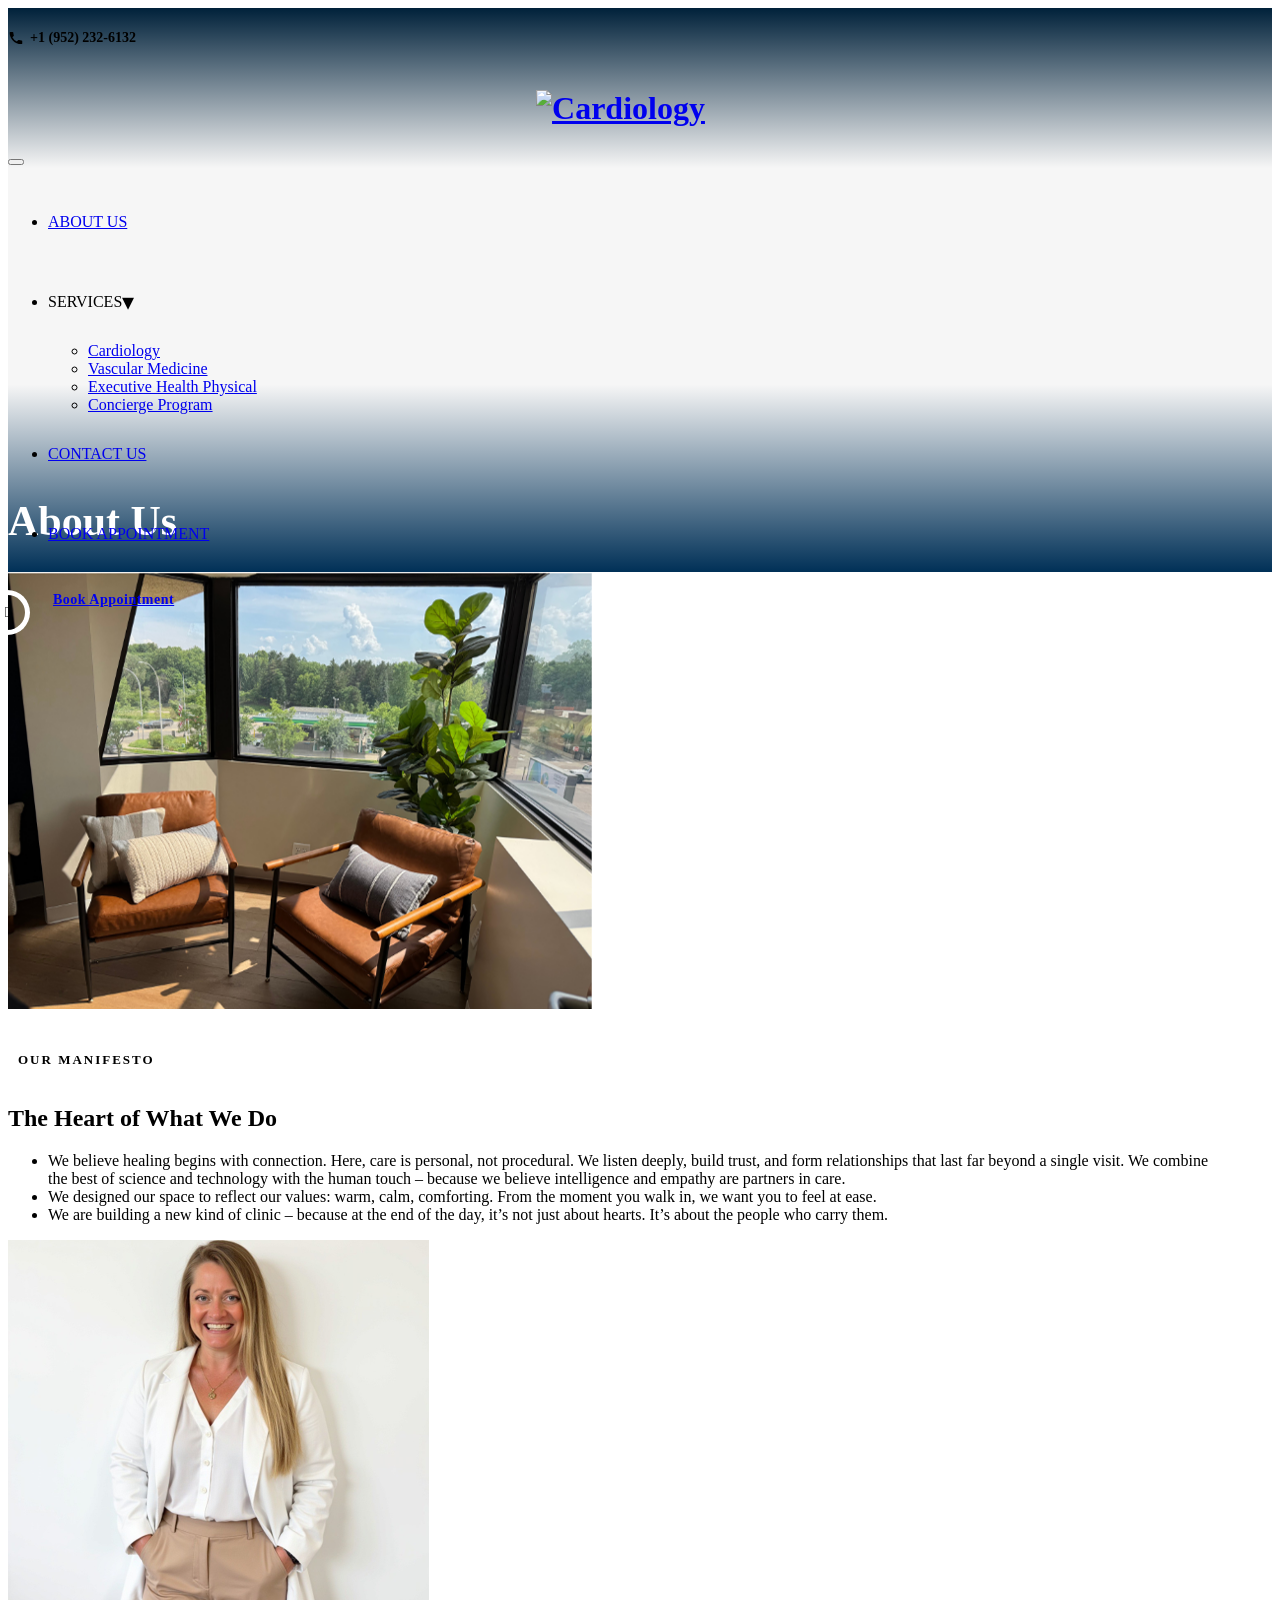
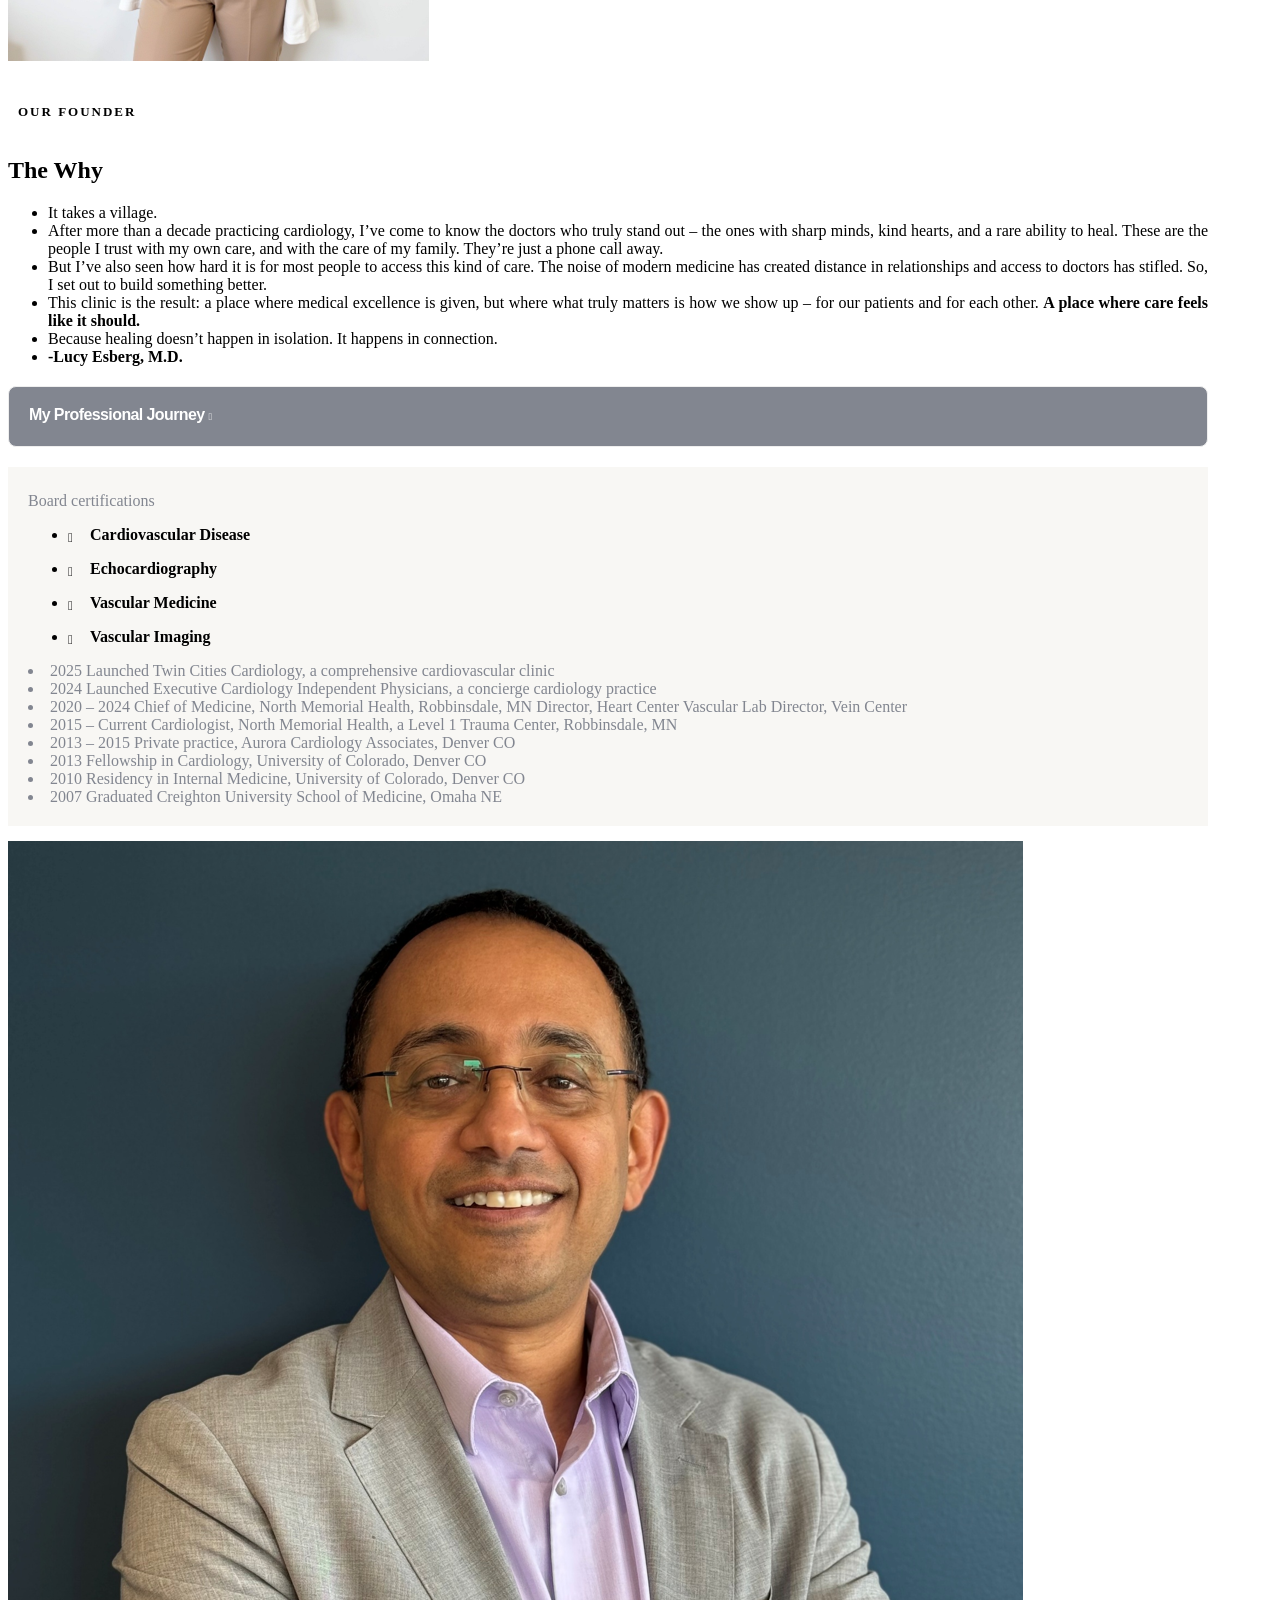
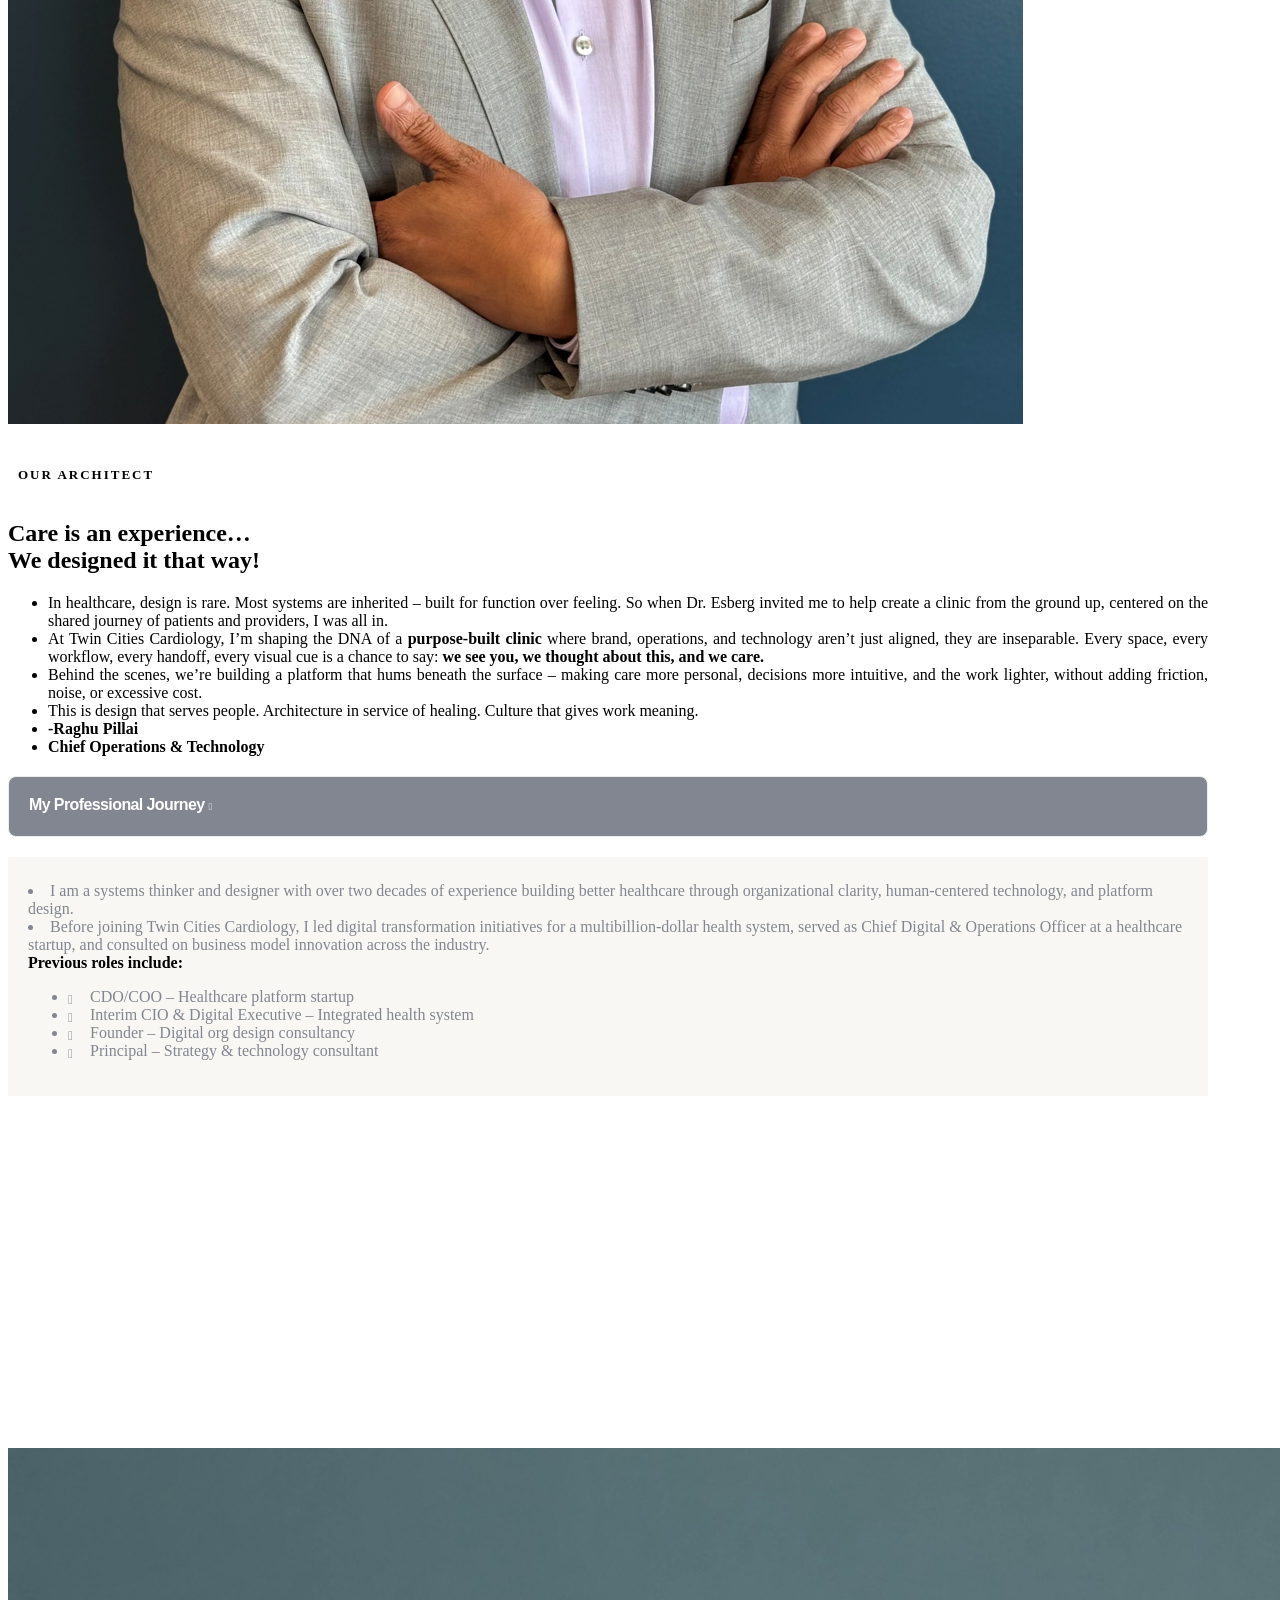
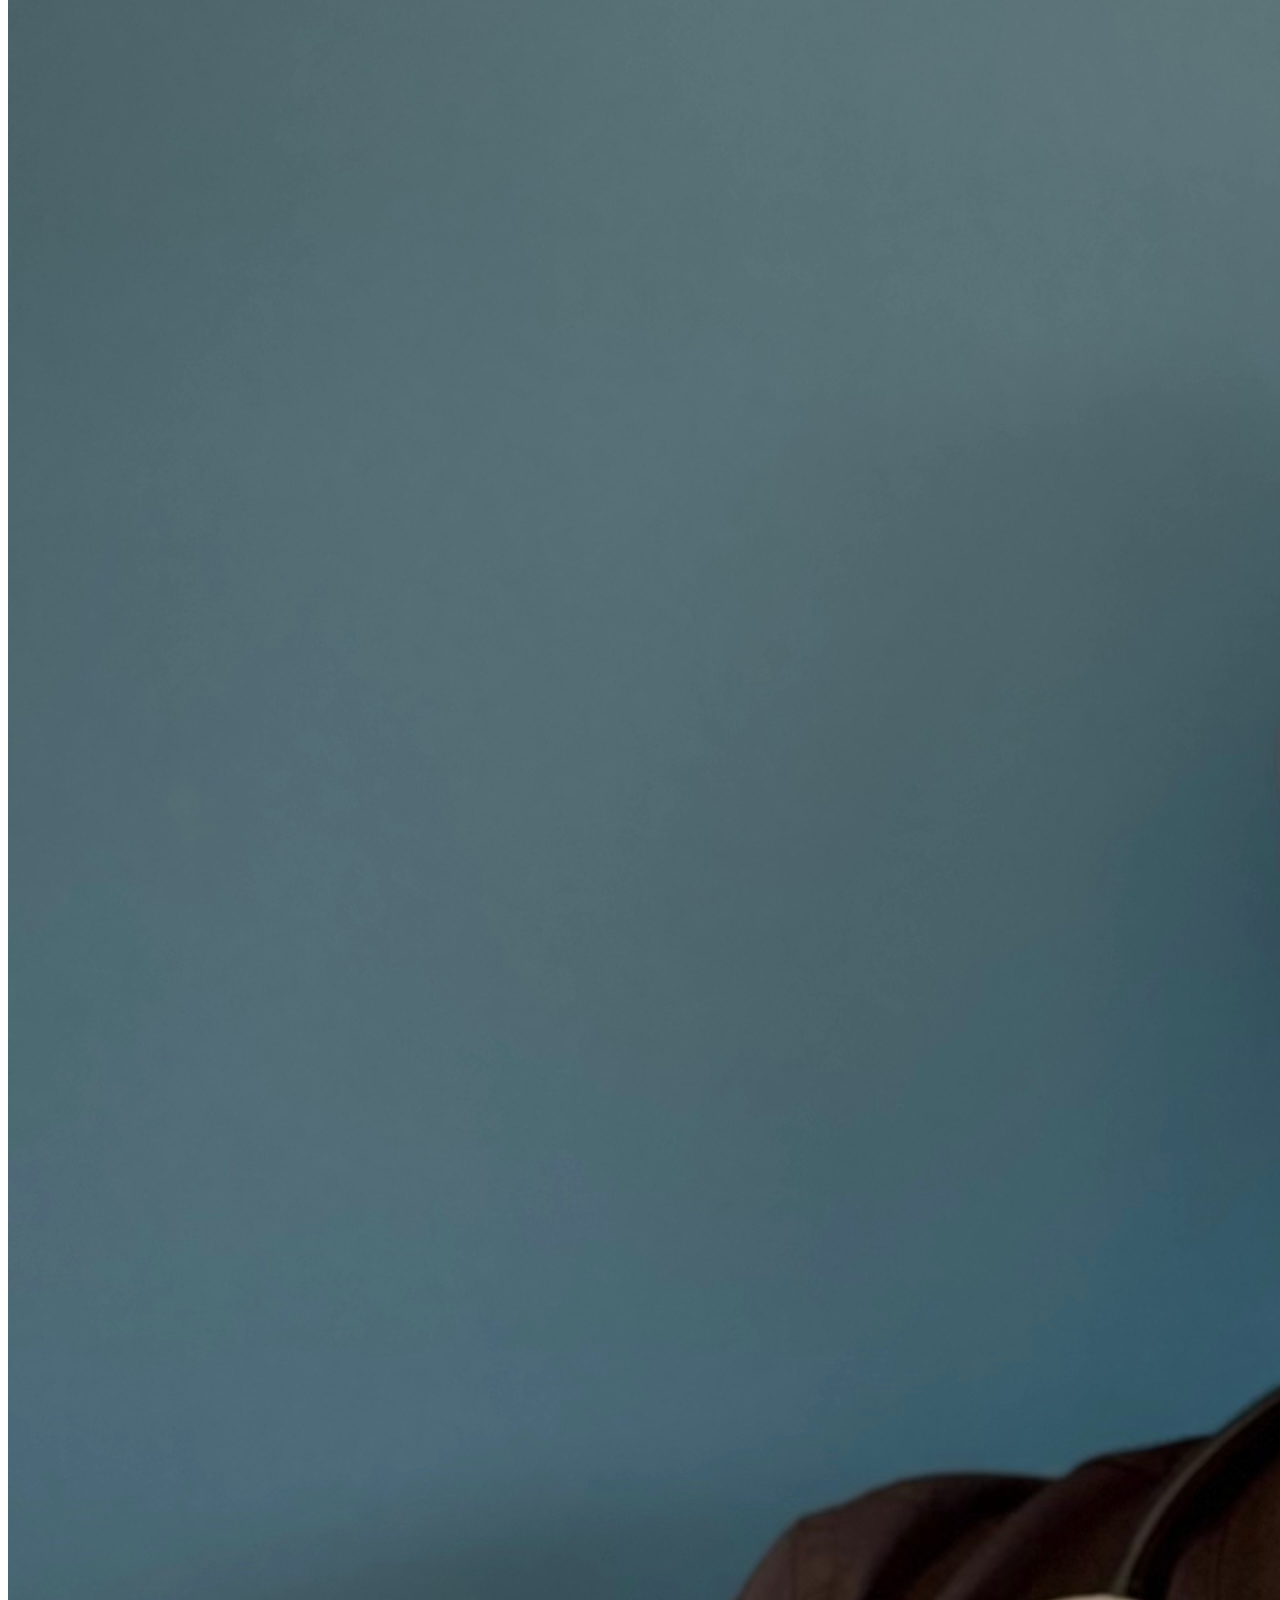
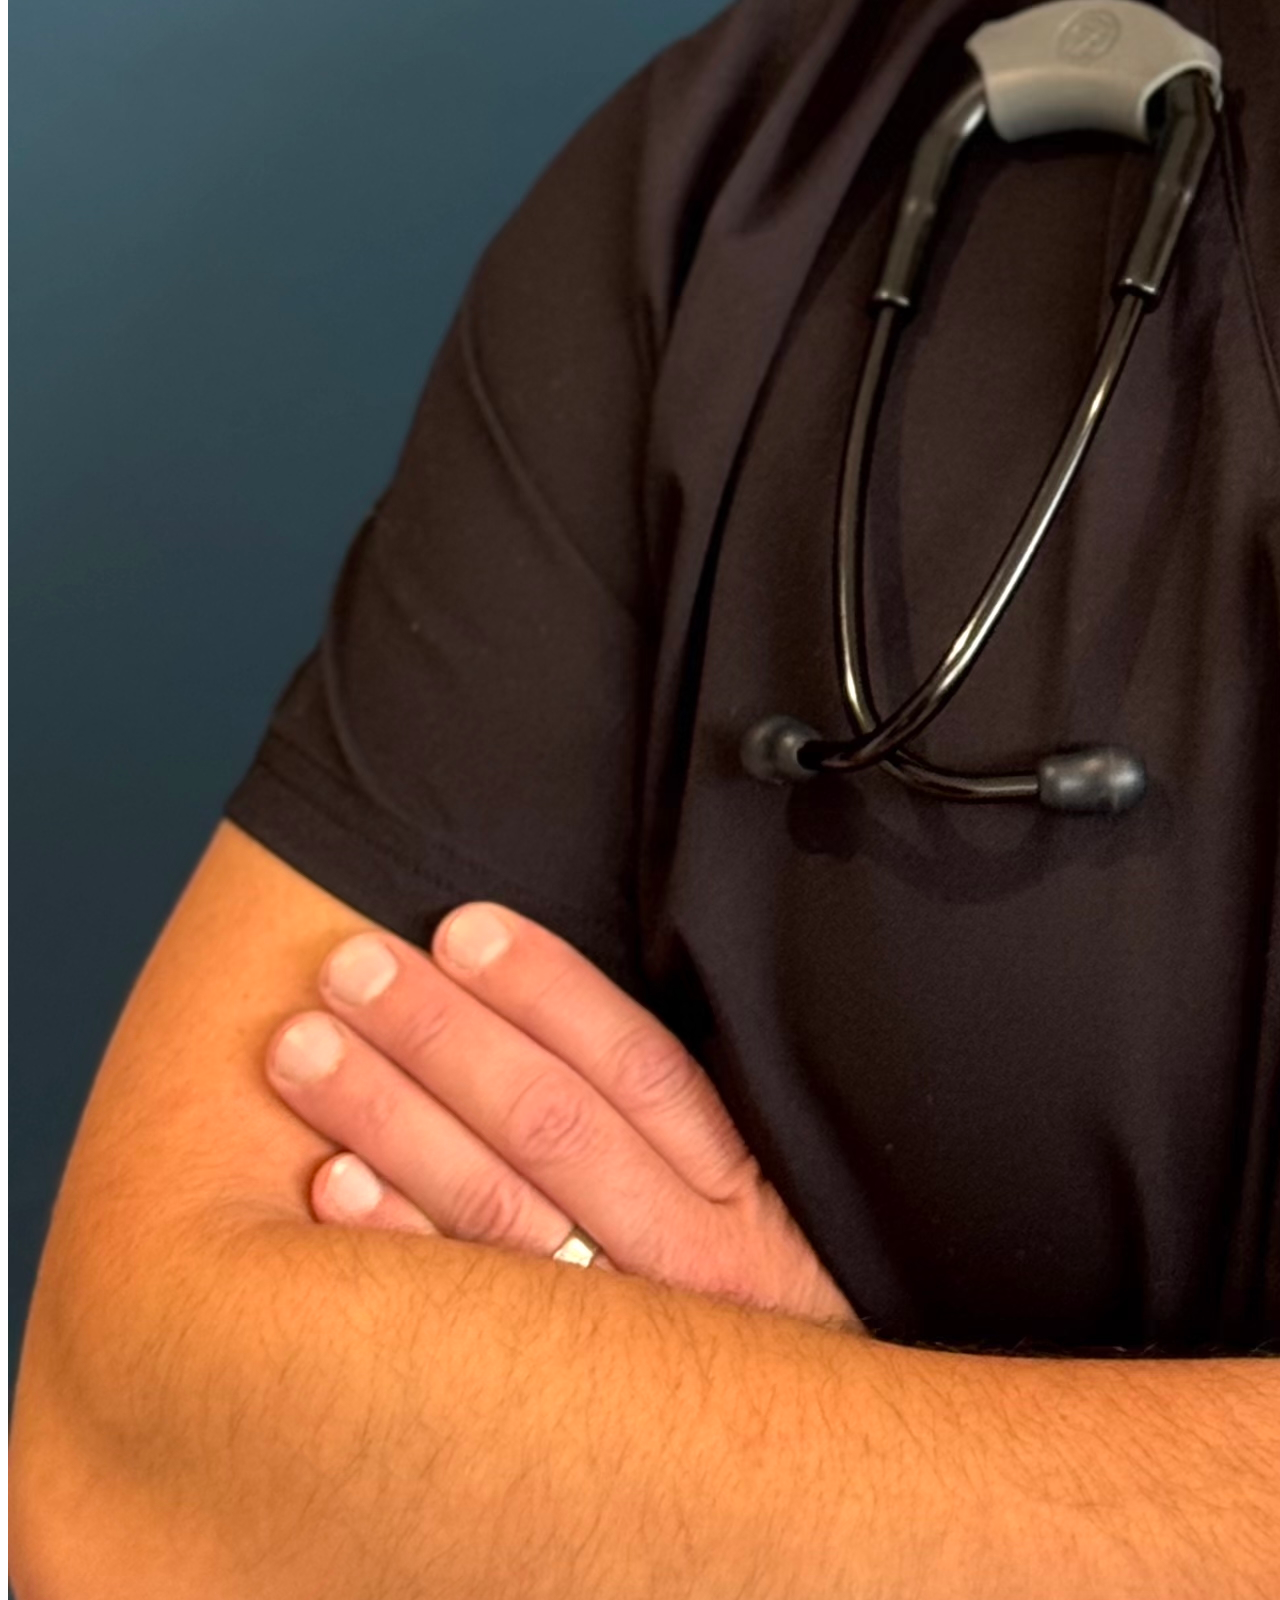
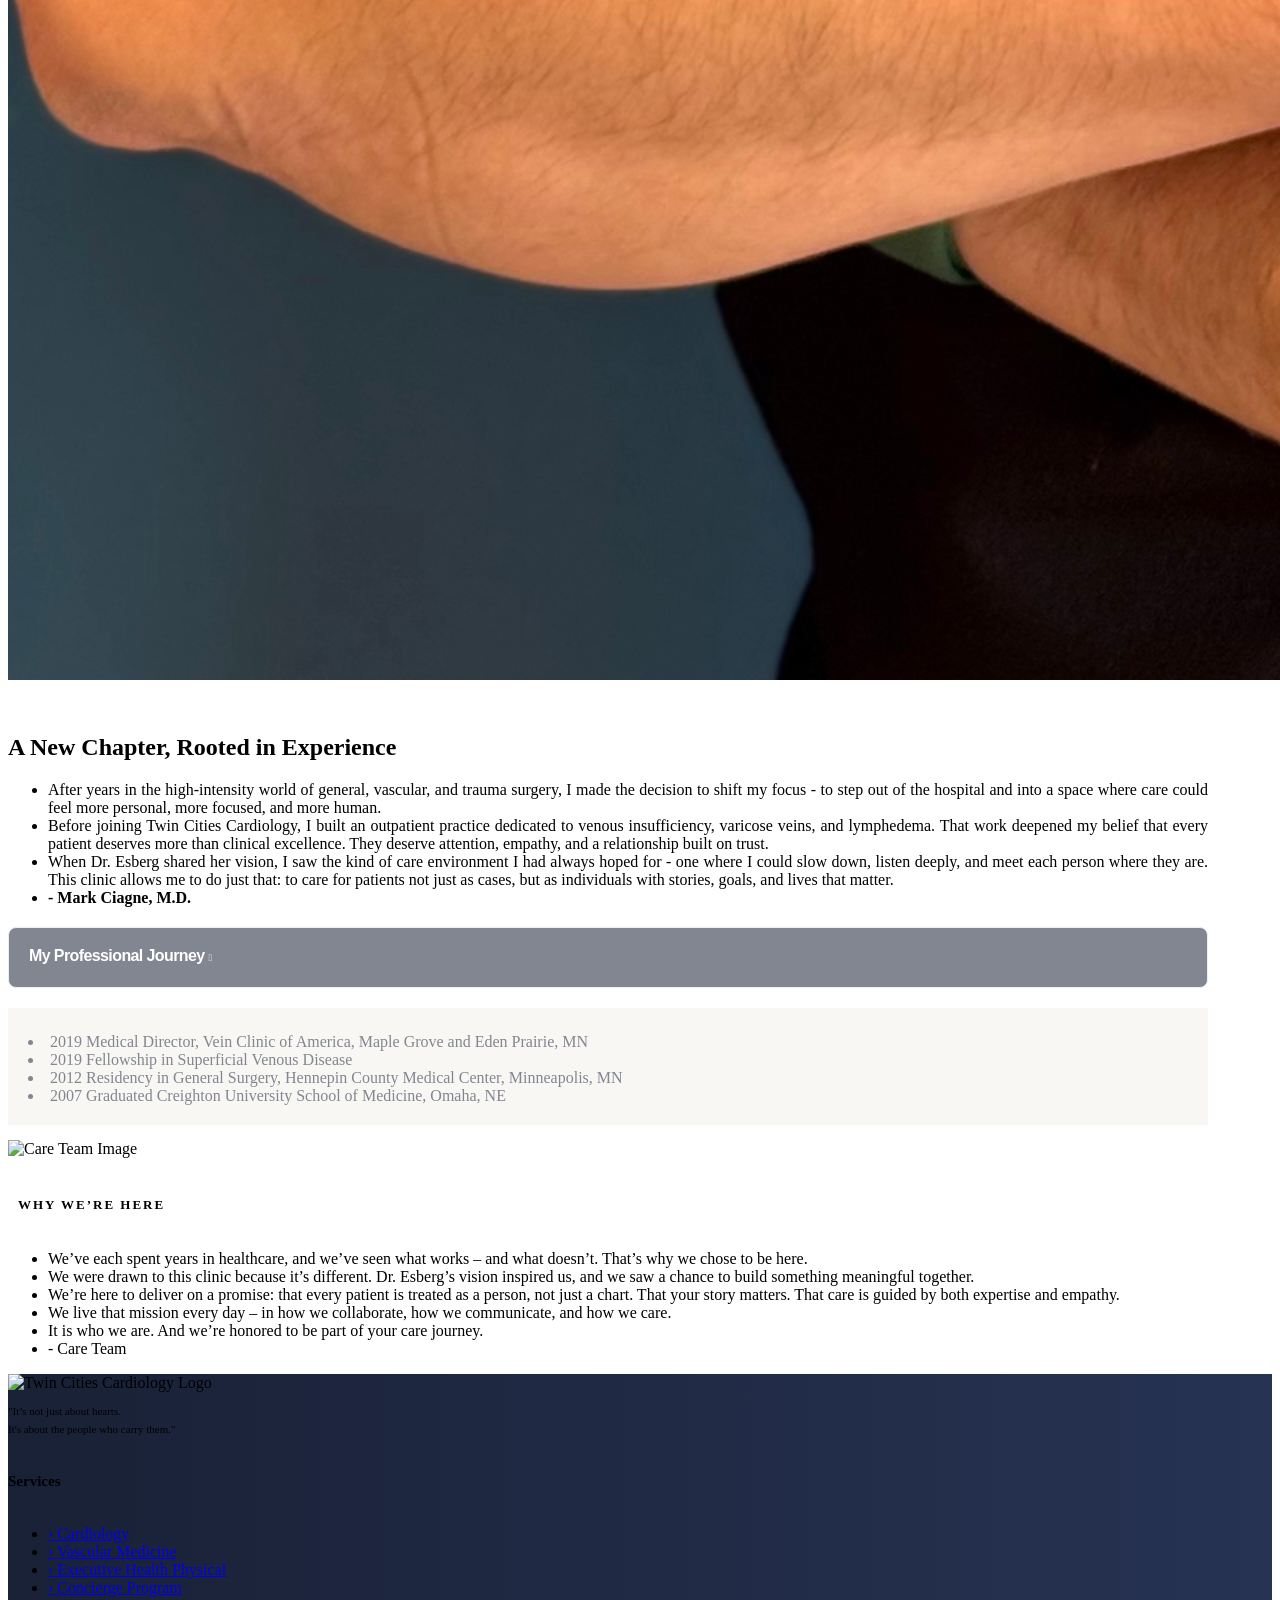
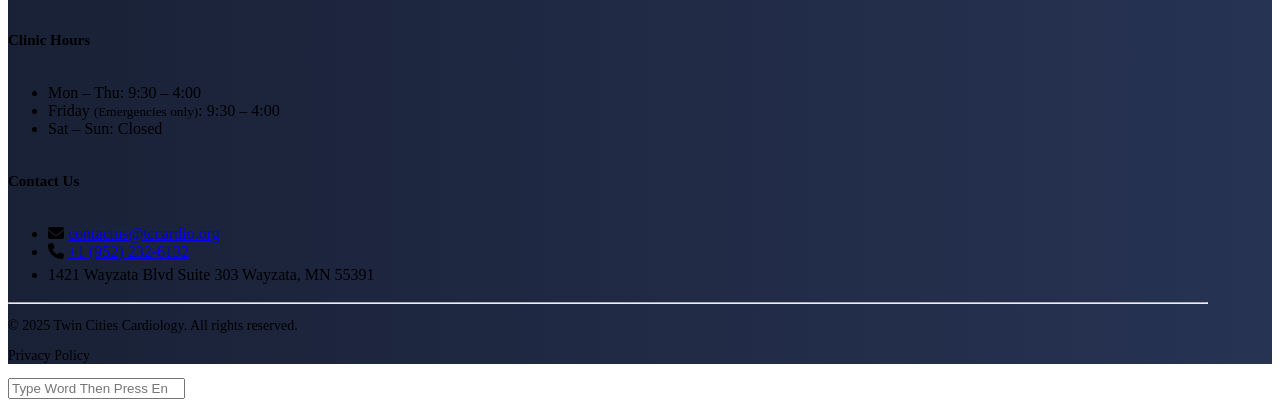
==== about-us.html @ 8e373965 "Pushed latest code" ====
<!doctype html>
<html class="no-js" lang="en">
   <head>
      <meta charset="utf-8">
      <meta http-equiv="x-ua-compatible" content="ie=edge">
      <title>About Us – Cardioly Demo HTML Template</title>
      <meta name="robots" content="noindex, follow">
      <meta name="description" content="">
      <meta name="viewport" content="width=device-width, initial-scale=1, shrink-to-fit=no">
      <!-- Favicon -->
      <link rel="shortcut icon" type="image/x-icon" href="images/logo/Group transparent.png">
      <link rel="stylesheet" href="https://cdnjs.cloudflare.com/ajax/libs/font-awesome/6.4.0/css/all.min.css">
      <!-- CSS
         ============================================ -->
      <!-- Bootstrap CSS -->
      <link rel="stylesheet" href="css/bootstrap.min.css">
      <!-- Fontawesome -->
      <link rel="stylesheet" href="css/fontawesome.css">
      <!-- Flaticon -->
      <link rel="stylesheet" href="css/flaticon.css">
      <!-- optico Icons -->
      <link rel="stylesheet" href="css/pbminfotech-base-icons.css">
      <!-- Themify Icons -->
      <link rel="stylesheet" href="css/themify-icons.css">
      <!-- Slick -->
      <link rel="stylesheet" href="css/swiper.min.css">
      <!-- Magnific -->
      <link rel="stylesheet" href="css/magnific-popup.css">
      <!-- AOS -->
      <link rel="stylesheet" href="css/aos.css">
      <!-- Shortcode CSS -->
      <link rel="stylesheet" href="css/shortcode.css">
      <!-- Base CSS -->
      <link rel="stylesheet" href="css/base.css">
      <!-- Style CSS -->
      <link rel="stylesheet" href="css/style.css">
      <!-- Responsive CSS -->
      <link rel="stylesheet" href="css/responsive.css">
   </head>
   <style>
      .pbmit-base-icon-location:before {
         display:unset !important;
         margin-left: 0 !important;
       }

       @media (max-width: 768px) {
        .list-group-item {
          text-align: left !important;
        }

        @media (max-width: 768px) {
        .pbmit-title-bar-wrapper .gradient-bottom {
          height: 10rem !important;
        }
      }

        @media (max-width: 768px) {
      .list-group-item {
        padding-left: 0.75rem;
        padding-right: 0.75rem;
        margin-bottom: 0.75rem;
      }

      .main-section-heading,
      .sub-section-heading {
        font-size: 1.25rem;
        margin-top: 1.5rem;
        margin-bottom: 1rem;
      }
    }
        @media (min-width: 992px) {
      .text-lg-justify {
        text-align: justify !important;
      }
    }

    .list-group-item {
      display: flex;
      align-items: flex-start;
      gap: 10px;
      padding: 0.75rem 0;
      border: none;
      background: transparent;
    }
}





   </style>
   <body>
      <!-- Page Wrapper -->
      <div class="page-wrapper">

         <!-- Header Main Area -->
         <header class="site-header header-style-3">
            <div class="pbmit-header-overlay site-header-menu">
               <div class="container g-0">
                  <div class="pre-header">
                     <div class="container-fuild">
                        <div class="d-md-flex align-items-center justify-content-between">
                            <div class="pbmit-pre-header-left fs-6 ">
                            
                              <a href="tel:19522326132" style="display: inline-flex; align-items: center; gap: 6px; cursor: pointer; text-decoration: none; color: inherit;">
                                 <svg xmlns="http://www.w3.org/2000/svg" width="16" height="16" fill="currentColor" viewBox="0 0 24 24">
                                   <path d="M6.62 10.79a15.464 15.464 0 0 0 6.59 6.59l2.2-2.2a1 1 0 0 1 1.11-.27c1.2.48 2.5.74 3.84.74a1 1 0 0 1 1 1v3.5a1 1 0 0 1-1 1C10.75 21.5 2.5 13.25 2.5 4a1 1 0 0 1 1-1h3.5a1 1 0 0 1 1 1c0 1.34.26 2.64.74 3.84a1 1 0 0 1-.27 1.11l-2.2 2.2z"/>
                                 </svg>
                                 +1 (952) 232-6132
                               </a>
                           </div> 
                           <div class="pbmit-pre-header-right">
                              <ul class="pbmit-contact-info">
                                
                                     <!-- <span class="d-flex align-items-center">
                                    <img src="images/logo/Group transparent.png" alt="MY TCC Logo" class="img-fluid me-1 " style="width: 20px; height: 20px;">
                                    <span style="font-size: 16px;">MY TCC</span>
                                  </span> -->
                                    </ul>
                                 </li>
                              </ul>				
                           </div>
                        </div>
                     </div>
                  </div>
                  <div class="site-header-menu-inner">
                     <div class="container-fuild">
                        <div class="row">
                           <div class="col-md-12">
                              <div class="d-flex align-items-center justify-content-between">
                                 <div class="d-flex align-items-center justify-content-between flex-fill">
                                    <div class="site-branding">
                                       <!-- Logo area -->
                                       <h1 class="site-title">
                                          <a href="/index.html" rel="home">
                                             <img class="logo-img" src="images/logo/Svg (1).svg" alt="Cardiology" title="Cardiology">
                                          </a>
                                       </h1>				        
                                    </div>
                                    <div class="site-navigation ml-auto">
											<nav class="main-menu navbar-expand-xl navbar-light">
											<div class="navbar-header">
												<!-- Toggle Button --> 
												<button class="navbar-toggler" type="button" data-bs-toggle="collapse" data-bs-target="#navbarSupportedContent" aria-controls="navbarSupportedContent" aria-expanded="false" aria-label="Toggle navigation">
													<i class="pbmit-base-icon-menu-1"></i>
												</button>
											</div>  
											<div class="collapse navbar-collapse clearfix" id="navbarSupportedContent">
												<ul class="navigation clearfix me-2">
												
													<li >
														<a href="about-us.html">ABOUT US</a>
														
													</li>
													<li class="dropdown">
                                          <a style="cursor: pointer; display: flex; align-items: center; ">
                                            SERVICES 
                                            <span class="arrow" style="font-size: 1.5rem; ">&#9662;</span>
                                          </a>
                                          <ul>
                                            <li><a href="cardiology.html">Cardiology</a></li>
                                            <li><a href="vascularmedicine.html">Vascular Medicine</a></li>
                                            <li><a href="executivehealthphysical.html">Executive Health Physical</a></li>
                                            <li><a href="conciergeprogram.html">Concierge Program</a></li>
                                          </ul>
                                        </li>
                                        
													<li><a href="contact-us.html ">CONTACT US</a></li>
                                       
                                       <li class="d-block d-xl-none"><a href="bookmyappointment.html">BOOK APPOINTMENT</a></li>
                                        
													
                                       <!-- <li><a href=" " class="d-block d-lg-none">MY TCC</a></li> -->
												</ul>
											</div>
										</nav>
                                    </div>
                                 </div>
                                 <div class="pbmit-right-box">
                                  
                                    <div class="menu-right-box d-flex align-items-center">
                                       <div class="pbmit-header-button">
                                          <a href="bookmyappointment.html" class="pbmit-btn text-uppercase">Book Appointment</a>
                                       </div>
                                    </div>
                                 </div>
                              </div>
                           </div>
                        </div>
                     </div>
                  </div>
               </div>
            </div>
           
				
                  
					
			
			</div>
        </header>
        <!-- Header Main Area End Here -->

         <!-- Title Bar -->
         <div class="pbmit-title-bar-wrapper">
            <div class="pbmit-title-bar-content">
                  <div class="container">
                       <!-- Top Gradient Overlay (visible only on lg and up) -->
      <div class="" style="position: absolute; top: 0; left: 0; width: 100%; height: 160px; background: linear-gradient(180deg, #00213a 0, rgba(0, 33, 58, 0) 100%); pointer-events: none; z-index: 1;"></div>
      
      <!-- Bottom Gradient Overlay (visible only on lg and up) -->
      <div class="" style="position: absolute; bottom: 0; left: 0; width: 100%; height: 19.8rem; background: linear-gradient(180deg, rgba(0, 48, 87, 0) 40.86%, #003057 100%); pointer-events: none; z-index: 1;"></div>
                  <div class="pbmit-title-bar-content-inner">
                     <div class="pbmit-tbar">
                        <div class="pbmit-tbar-inner container">
                           <h1 class="pbmit-tbar-title"> About us 
                           </h1>
                        </div>
                     </div>
                 
                  </div>
               </div>
            </div>
         </div>
         <!-- Title Bar End-->

         <section class="section-lg about-main-section">
            <div class="container">
              <div class="row justify-content-between align-items-center">
                
                <!-- IMAGE COLUMN (first on mobile) -->
                <div class="col-xl-6 col-lg-12 position-relative">
                  <div class="scale-hover">
                    <img src="images/img/Clinic pic for Manifesto.png" class="img-fluid w-100" alt="About Us Image">
                  </div>
                  <div class="about-fid-section">
                    <div class="pbminfotech-ele-fid-style-5">
                      <div class="pbmit-fld-contents d-flex">
                        <!-- Optionally add content here -->
                      </div>
                    </div>
                  </div>
                </div>
          
                <!-- TEXT COLUMN -->
                <div class="col-xl-6 col-lg-12 position-relative">
                  <div class="benefits-right-section">
                    <div class="pbmit-heading-subheading text-left">
                      <h4 class="pbmit-subtitle">OUR MANIFESTO</h4>
                    </div>
          
                    <div class="text-left" style="text-align: justify;">
                      <h2 class="pbmit-title">The Heart of What We Do</h2>
                    </div>
          
                    <ul class="custom-list" style="text-align: justify;">
                      <li class="mt-2">
                        We believe healing begins with <span class="text-black fw-semibold">connection</span>. Here, care is <span class="text-black fw-semibold">personal, not procedural</span>. We listen deeply, build trust, and form relationships that last far beyond a single visit. We combine the best of science and technology with the human touch – because we believe <span class="text-black fw-semibold">intelligence and empathy</span> are partners in care.
                      </li>
                      <li class="mt-2">
                        We <span class="text-black fw-semibold">designed</span> our space to reflect our values: warm, calm, comforting. From the moment you walk in, we want you to feel at ease.
                      </li>
                      <li class="mt-2">
                        We are building a new kind of clinic – because at the end of the day, it’s not just about hearts. It’s about the people who carry them.
                      </li>
                    </ul>
                  </div>
                </div>
          
              </div>
            </div>
          </section>
          
          
          
          </div>

         <!-- Page Content -->
         <div class="page-content">

            <section class="section-lg about-main-section">
               <div class="container">
                  <div class="row justify-content-between align-items-center">
                     <div class="col-xl-6 col-lg-12 position-relative">
                        <div class="scale-hover">                        <img src="images/img/Dr Esberg pic for The Why.png" class="img-fluid w-100  " alt="About Us Image">
                        </div>
                        <div class="about-fid-section">
                           <div class="pbminfotech-ele-fid-style-5">
                              <div class="pbmit-fld-contents d-flex">
                               
                               
                              </div>
                           </div>
                        </div>
                     </div>
                     <div class="col-xl-6 col-lg-12 position-relative">
                        <div class="benefits-right-section">
                           <div class="pbmit-heading-subheading text-left" >
                        
                              
                                 <h4 class="pbmit-subtitle ">OUR FOUNDER</h4>
                              </div>


                              <div class="text-start" style="text-align: justify;">
                                 <h2 class="pbmit-title"> 
                                 The Why</h2>
                           </div>
                           <ul class="custom-list" style="text-align: justify;">
                              <li class="mt-2" >It takes a village.</li>
                              <li class="mt-2">After more than a decade practicing cardiology, I’ve come to know the doctors who truly stand out – the
                                 ones with sharp minds, kind hearts, and a rare ability to heal. These are the people I trust with my own
                                 care, and with the care of my family. They’re just a phone call away.
                                 
                                 </li>
                              <li class="mt-2">But I’ve also seen how hard it is for most people to access this kind of care. The noise of modern
                                 medicine has created distance in relationships and access to doctors has stifled. So, I set out to build
                                 something better.
                                 
                                 </li>
                              <li class="mt-2">
                                 This clinic is the result: a place where medical excellence is given, but where what truly matters is how
                                 we show up – for our patients and for each other. <span style="font-weight: 600; color: black;"> A place where care feels like it should.</span>
                                 
                                 
                                 </li>
                              <li class="mt-2">
                                 Because healing doesn’t happen in isolation. It happens in connection.

                                 
                                 </li>
                                 <li class="mt-2" style="font-weight: 600; color: black;" >-Lucy Esberg, M.D.</li>
                            </ul>
                            
        
                          
                          
                        </div>
                     </div>
                  </div>
               </div>
               <!-- Accordion 1 -->
               <div class="accordion accordion-style-3 container mt-5" id="accordionTwo">
                  <div class="accordion-item">
                    <h2 class="accordion-header" id="headingTwo1" style="background-color: #828690; color: white;">
                      <button
                        class="accordion-button collapsed"
                        type="button"
                        data-bs-toggle="collapse"
                        data-bs-target="#collapseTwo1"
                        aria-expanded="false"
                        aria-controls="collapseTwo1"
                        style="color: white; font-weight: 600"
                      >
                      My Professional Journey
                      </button>
                    </h2>
                    <div
                      id="collapseTwo1"
                      class="accordion-collapse collapse"
                      aria-labelledby="headingTwo1"
                      data-bs-parent="#accordionTwo"
                      style="background-color: #f8f7f4;"
                    >
                      <div class="accordion-body">
                        <span>Board certifications</span>
                        <ul class="d-flex flex-wrap list-unstyled gap-2 justify-content-start justify-content-lg-center mt-2">
                           <li style="  margin-bottom: 1rem; font-weight: 600; color: black;">Cardiovascular Disease</li>
                           <li style="  margin-bottom: 1rem;font-weight: 600; color: black; ">Echocardiography</li>
                           <li style="  margin-bottom: 1rem; font-weight: 600; color: black;">Vascular Medicine</li>
                           <li style="  margin-bottom: 1rem; font-weight: 600; color: black;">Vascular Imaging</li>
                         </ul>
                        <li class="mb-3"><span > 2025 Launched Twin Cities Cardiology, a comprehensive cardiovascular clinic</li>
                        <li class="mb-3"> 2024 Launched Executive Cardiology Independent Physicians, a concierge cardiology practice</li>
                       
                         
                        <li class="mb-3"> 2020 – 2024 Chief of Medicine, North Memorial Health, Robbinsdale, MN
                           Director, Heart Center Vascular Lab
                           Director, Vein Center      
           </li>
                        <li class="mb-3"> 2015 – Current Cardiologist, North Memorial Health, a Level 1 Trauma Center, Robbinsdale, MN</li>
                        <li class="mb-3"> 2013 – 2015 Private practice, Aurora Cardiology Associates, Denver CO</li>
                        <li class="mb-3"> 2013 Fellowship in Cardiology, University of Colorado, Denver CO
                        </li>
                        <li class="mb-3">  2010 Residency in Internal Medicine, University of Colorado, Denver CO
                        </li>
                        <li class="mb-3"> 2007 Graduated Creighton University School of Medicine, Omaha NE
   
                        </li>
                        
   
                      </div>
                    </div>
                  </div>
                </div>
            </section> 

            <!-- raghu -->

            <div class="page-content">

               <section class="section-lg about-main-section">
                  <div class="container">
                     <div class="row justify-content-between align-items-center">
                        <div class="col-xl-6 col-lg-12 position-relative">
                           <div class="scale-hover">                        <img src="images/img/Raghu Pillai.png" class="img-fluid w-100  " alt="About Us Image">
                           </div>
                           <div class="about-fid-section">
                              <div class="pbminfotech-ele-fid-style-5">
                                 <div class="pbmit-fld-contents d-flex">
                                  
                                  
                                 </div>
                              </div>
                           </div>
                        </div>
                        <div class="col-xl-6 col-lg-12 position-relative">
                           <div class="benefits-right-section">
                              <div class="pbmit-heading-subheading text-left " >
                           
                                 
                                    <h4 class="pbmit-subtitle ">OUR ARCHITECT</h4>
                                 </div>
   
   
                                 <div class="text-start" style="text-align: justify;">
                                    <h2 class="pbmit-title"> 
                                      Care is an experience…<br />
                                      We designed it that way!
                                    </h2>
                                 </div>
                              <ul class="custom-list" style="text-align: justify;">
                                 <li class="mt-2">In healthcare, design is rare.  Most systems are 
                                    inherited – built for function over feeling.  So 
                                    when Dr. Esberg invited me to help create a clinic 
                                    from the ground up, centered on the shared 
                                    journey of patients and providers, I was all in.
                                 </li>
                                 <li class="mt-2">At Twin Cities Cardiology, I’m shaping the DNA of 
                                    a <span style="font-weight: 600; color: black;"> purpose-built clinic </span> where brand, operations, 
                                    and technology aren’t just aligned, they are 
                                    inseparable.  Every space, every workflow, every 
                                    handoff, every visual cue is a chance to say: <span style="font-weight: 600; color: black;">  we 
                                    see you, we thought about this, and we 
                                    care.  </span>
                                    </li>
                                 <li class="mt-2">
                                    Behind the scenes, we’re building a platform that 
                                    hums beneath the surface – making care more 
                                    personal, decisions more intuitive, and the work 
                                    lighter, without adding friction, noise, or 
                                    excessive cost. 
                                    </li>
                                 <li class="mt-2">
                                    This is design that serves people. Architecture in 
                                    service of healing. Culture that gives work 
                                    meaning. 
                                    </li>
                                
                                    <li class="mt-3" style="font-weight: 600; color: black;" >-Raghu Pillai</li>
                                    <li class="mt-1" style="font-weight: 600; color: black;" >Chief Operations & Technology</li>
          
                                
                                
                               </ul>
                               
                                  
                           </div>
                        </div>
                     </div>
                  </div>
                
<!-- Accordion 2 -->
<div class="accordion accordion-style-3 container mt-5" id="accordionOne">
   <div class="accordion-item">
     <h2 class="accordion-header" id="headingOne1" style="background-color: #828690; color: white;">
       <button
         class="accordion-button collapsed"
         type="button"
         data-bs-toggle="collapse"
         data-bs-target="#collapseOne1"
         aria-expanded="false"
         aria-controls="collapseOne1"
         style="color: white; font-weight: 600"
       >
         My Professional Journey
       </button>
     </h2>
     <div
       id="collapseOne1"
       class="accordion-collapse collapse"
       aria-labelledby="headingOne1"
       data-bs-parent="#accordionOne"
       style="background-color: #f8f7f4;"
     >
     <div class="accordion-body">
                        

      <li class="mb-3"><span > I am a systems thinker and designer with over two decades of experience building better healthcare through organizational clarity, human-centered technology, and platform design.</li>
      <li class="mb-3">Before joining Twin Cities Cardiology, I led digital transformation initiatives for a multibillion-dollar health system, served as Chief Digital & Operations Officer at a healthcare startup, and consulted on business model innovation across the industry.</li>
     
       
    <span style="  margin-bottom: 1rem; font-weight: 600; color: black;margin-top: 10px;"> Previous roles include:</span> 
    <ul class=" list-unstyled  mt-2">

      <li >CDO/COO – Healthcare platform startup</li>
      <li >Interim CIO & Digital Executive – Integrated health system</li>
      <li>Founder – Digital org design consultancy</li>
      <li > Principal – Strategy & technology consultant</li>
      </ul>

      
    </div>
     </div>
   </div>
 </div>
 
 
                  
               </section> 
   


            <!-- fid Start -->
            <section class="fid-bg-section-home2">
            <div class="container">
               <div class="row">
                  <div class="col-lg-3 col-md-6 col-sm-12">
                     <div class="pbminfotech-ele-fid-style-3 fid-border-section">
                        <div class="pbmit-fld-contents">
                           <div class="pbmit-sbox-icon-wrapper">
                              <i class="pbmit-cardioly-icon-heartbeat"></i>
                           </div>
                           <h4 class="pbmit-fid-inner">
                              <span class="pbmit-number-rotate" data-appear-animation="animateDigits" data-from="0" data-to="22500" data-interval="5" data-before="" data-before-style="" data-after="" data-after-style="">250</span><span class="pbmit-fid-sub"><sup>+</sup></span>
                           </h4>
                           <span class="pbmit-fid-title">Hearts Treated</span>
                        </div>
                     </div>
                  </div>
                  <div class="col-lg-3 col-md-6 col-sm-12">
                     <div class="pbminfotech-ele-fid-style-3 fid-border-section">
                        <div class="pbmit-fld-contents">
                           <div class="pbmit-sbox-icon-wrapper">
                              <i class="pbmit-cardioly-icon-first-aid-kit"></i>
                           </div>
                           <h4 class="pbmit-fid-inner">
                              <span class="pbmit-number-rotate" data-appear-animation="animateDigits" data-from="0" data-to="125" data-interval="5" data-before="" data-before-style="" data-after="" data-after-style="">315</span><span class="pbmit-fid-sub"><sup>+</sup></span>
                           </h4>
                           <span class="pbmit-fid-title">Years Team Expertise</span>
                        </div>
                     </div>
                  </div>
                 
                  <div class="col-lg-3 col-md-6 col-sm-12">
                     <div class="pbminfotech-ele-fid-style-3 fid-border-section">
                        <div class="pbmit-fld-contents">
                           <div class="pbmit-sbox-icon-wrapper">
                              <i class="pbmit-cardioly-icon-medical-symbol"></i>
                           </div>
                           <h4 class="pbmit-fid-inner">
                              <span class="pbmit-number-rotate" data-appear-animation="animateDigits" data-from="0" data-to="99" data-interval="5" data-before="" data-before-style="" data-after="" data-after-style="">250</span><span class="pbmit-fid-sub">   %</span>
                           </h4>
                           <span class="pbmit-fid-title">
                              Patient
                              Satisfaction</span>
                        </div>
                     </div>
                  </div>
                  <div class="col-lg-3 col-md-6 col-sm-12">
                     <div class="pbminfotech-ele-fid-style-3 ">
                        <div class="pbmit-fld-contents">
                           <div class="pbmit-sbox-icon-wrapper">
                              <i class="pbmit-cardioly-icon-cardiogram-1"></i>
                           </div>
                           <h4 class="pbmit-fid-inner">
                              <span class="pbmit-number-rotate" data-appear-animation="animateDigits" data-from="-10" data-to="5" data-interval="5" data-before="" data-before-style="" data-after="" data-after-style="">250</span><span class="pbmit-fid-sub"><sup></sup></span>
                           </h4>
                           <span class="pbmit-fid-title"> Days
                              Average Wait 
                              Time</span>
                        </div>
                     </div>
                  </div>
               </div>
            </div>
            </section>
            <!-- fid End -->

                  <!-- mark ciagne -->

                  <div class="page-content">

                     <section class="section-lg about-main-section">
                        <div class="container">
                           <div class="row justify-content-between align-items-center">
                              <div class="col-xl-6 col-lg-12 position-relative">
                                 <div class="scale-hover">                        <img src="images/img/Mark Ciagne.jpg" class="img-fluid w-100  " alt="About Us Image">
                                 </div>
                                 <div class="about-fid-section">
                                    <div class="pbminfotech-ele-fid-style-5">
                                       <div class="pbmit-fld-contents d-flex">
                                        
                                        
                                       </div>
                                    </div>
                                 </div>
                              </div>
                              <div class="col-xl-6 col-lg-12 position-relative">
                                 <div class="benefits-right-section">
                                    <div class="pbmit-heading-subheading text-left " >
                                 
                                       
                                          <!-- <h4 class="pbmit-subtitle ">OUR ARCHITECTURE</h4> -->
                                       </div>
         
         
                                       <div class="text-start" style="text-align: justify;">
                                          <h2 class="pbmit-title"> 
                                             A New Chapter, Rooted in Experience
                                          </h2>
                                    </div>
                                    <ul class="custom-list" style="text-align: justify;">
                                       <li class="mt-2">After years in the high-intensity world of general, vascular, and trauma
                                          surgery, I made the decision to shift my focus - to step out of the hospital
                                          and into a space where care could feel more personal, more focused, and
                                          more human.
                                          
      
                                          
                                          </li>
                                       <li class="mt-2">Before joining Twin Cities Cardiology, I built an outpatient practice
                                          dedicated to venous insufficiency, varicose veins, and lymphedema. That
                                          work deepened my belief that every patient deserves more than clinical
                                          excellence. They deserve attention, empathy, and a relationship built on
                                          trust.
                                          
                                          
                                          </li>
                                       <li class="mt-2">
                                          When Dr. Esberg shared her vision, I saw the kind of care environment I
                                          had always hoped for - one where I could slow down, listen deeply, and
                                          meet each person where they are. This clinic allows me to do just that: to
                                          care for patients not just as cases, but as individuals with stories, goals,
                                          and lives that matter.
                                          
                                          
                                          
                                          </li>
                                     
                                          <li class="mt-3" style="font-weight: 600; color: black;" >- Mark Ciagne, M.D.</li>
                                     </ul>
                                     
                                    
                                   
                                   
                                 </div>
                              </div>
                           </div>
                        </div>
                      
<!-- Accordion 3 -->
<div class="accordion accordion-style-3 container mt-5" id="accordionThree">
   <div class="accordion-item">
     <h2 class="accordion-header" id="headingThree1" style="background-color: #828690; color: white;">
       <button
         class="accordion-button collapsed"
         type="button"
         data-bs-toggle="collapse"
         data-bs-target="#collapseThree1"
         aria-expanded="false"
         aria-controls="collapseThree1"
         style="color: white; font-weight: 600"
       >
       My Professional Journey
       </button>
     </h2>
     <div
       id="collapseThree1"
       class="accordion-collapse collapse"
       aria-labelledby="headingThree1"
       data-bs-parent="#accordionThree"
       style="background-color: #f8f7f4;"
     >
     <div class="accordion-body">
                              
      
      <li class="mb-3"><span > 2019 Medical Director, Vein Clinic of America, Maple Grove and Eden Prairie, MN
      </li>
      <li class="mb-3"><span > 2019 Fellowship in Superficial Venous Disease</li>
      <li class="mb-3"><span >2012 Residency in General Surgery, Hennepin County Medical Center, Minneapolis, MN
      </li>
      <li class="mb-3"><span > 2007 Graduated Creighton University School of Medicine, Omaha, NE</li>
     
       
   

      
    </div>
     </div>
   </div>
 </div>
                        
                     </section> 
         
      

             <!-- we-are-here Start -->
<section class="section-lg about-main-section">
   <div class="container">
     <div class="row justify-content-between align-items-center">
 
       <!-- IMAGE COLUMN (first on all screens) -->
       <div class="col-xl-6 col-lg-12 position-relative">
         <div class="scale-hover">
           <img src="images/img/Care Team.jpg" class="img-fluid w-100" alt="Care Team Image">
         </div>
         <div class="about-fid-section">
           <div class="pbminfotech-ele-fid-style-5">
             <div class="pbmit-fld-contents d-flex">
               <!-- Optional additional content -->
             </div>
           </div>
         </div>
       </div>
 
       <!-- TEXT COLUMN -->
       <div class="col-xl-6 col-lg-12 position-relative">
         <div class="benefits-right-section">
           <div class="pbmit-heading-subheading text-left">
             <h4 class="pbmit-subtitle">Why We’re Here</h4>
           </div>
 
           <ul class="custom-list" style="text-align: justify;">
             <li class="mt-2">
               We’ve each spent years in healthcare, and we’ve seen what works – and what doesn’t. That’s why we chose to be here.
             </li>
             <li class="mt-2">
               We were drawn to this clinic because it’s different. Dr. Esberg’s vision inspired us, and we saw a chance to build something meaningful together.
             </li>
             <li class="mt-2">
               We’re here to deliver on a promise: that every patient is treated as a person, not just a chart. That your story matters. That care is guided by both expertise and empathy.
             </li>
             <li class="mt-2">
               We live that mission every day – in how we collaborate, how we communicate, and how we care.
             </li>
             <li class="mt-2">
               It is who we are. And we’re honored to be part of your care journey.
             </li>
             <li class="mt-2 text-black fw-semibold">
               - Care Team
             </li>
           </ul>
         </div>
       </div>
 
     </div>
   </div>
 </section>
 <!-- we-are-here End -->
 <style>
   @media (max-width: 768px) {
     .fst-italic.text-light {
       margin-left: 0 !important;
       margin-right: auto !important;
     }
   }
   </style>
             
 <footer class="py-5  text-white" style="
             background: linear-gradient(to right, #192136, #273353);
             font-family: var(--pbmit-body-typography-font-family);
             color: var(--pbmit-heading-color);
           ">
             <div class="container">
               <div class="row row-cols-1 row-cols-md-4 g-4">
                 
                 <!-- Logo & Tagline -->
                 <div class="col-md-3 text-left">
                  <img
                    src="images/logo/Landscape White.png"
                    alt="Twin Cities Cardiology Logo"
                    class="mb-2 img-fluid"
                    style="max-height: 80px; width: auto; height: auto;"
                  />
                
                  <p class="fst-italic text-light mx-auto" 
                     style="font-size: 11px; font-weight: 500; line-height: 1.6; max-width: 220px;text-align:start;">
                     "It’s not just about hearts.<br/>

                     It's about the people who carry them."
                  </p>
                
               


                </div>
                
           
                 <!-- Services Links -->
                 <div>
                   <h6 class="fw-bold mb-3 text-white" style="font-size: 15px;">Services</h6>
                   <ul class="list-unstyled small">
                     <li><a href="/cardiology.html" class="text-decoration-none text-light">› Cardiology</a></li>
                     <li><a href="/vascularmedicine.html" class="text-decoration-none text-light">› Vascular Medicine</a></li>
                     <li><a href="/executivehealthphysical.html" class="text-decoration-none text-light">› Executive Health Physical</a></li>
                     <li><a href="/conciergeprogram.html" class="text-decoration-none text-light">› Concierge Program</a></li>
                   </ul>
                 </div>
           
                 <!-- Clinic Hours -->
                 <div class="ps-md-3 clinic-hours-shift">
                   <h6 class="fw-bold mb-3 text-white" style="font-size: 15px;">Clinic Hours</h6>
                   <ul class="list-unstyled small text-light">
                     <li class="d-flex justify-content-between">
                       <span>Mon – Thu:</span> <span class="fw-semibold">9:30 – 4:00</span>
                     </li>
                     <li class="d-flex justify-content-between">
                       <span>Friday <small class="text-danger fw-semibold">(Emergencies only)</small>:</span>
                       <span class="fw-semibold">9:30 – 4:00</span>
                     </li>
                     <li class="d-flex justify-content-between">
                       <span>Sat – Sun:</span> <span class="fw-semibold">Closed</span>
                     </li>
                   </ul>
                 </div>
           
                 <!-- Contact Info -->
                 <div class="ps-md-4 ps-lg-5 contact-right-shift">
                  <h6 class="fw-bold mb-3 text-white " style="font-size: 15px;">Contact Us</h6>
                  <ul class="list-unstyled small text-light">
                    <li class="d-flex align-items-center mb-2">
                      <span class="me-2" style="min-width: 22px;">
                        <i class="fas fa-envelope text-danger" style="font-size: 16px;"></i>
                      </span>
                      <a href="mailto:contactus@tccardio.org" class="text-decoration-none text-light">contactus@tccardio.org</a>
                    </li>
                
                    <li class="d-flex align-items-center mb-2">
                      <span class="me-2" style="min-width: 22px;">
                        <i class="fas fa-phone text-danger" style="font-size: 16px;"></i>
                      </span>
                      <a href="tel:19522326132" class="text-decoration-none text-light">+1 (952) 232-6132</a>
                    </li>
                
                    <li class="d-flex align-items-center mb-2">
                     <span class="me-2" style="min-width: 22px;">
                       <i class="pbmit-base-icon-location text-danger" style="font-size: 21px;"></i>
                     </span>
                     <span>1421 Wayzata Blvd Suite 303
                      Wayzata, MN 55391</span>
                   </li>
                
                    
                  </ul>
                </div>
                
                
           
               </div>
           
               <!-- Divider -->
               <hr class="my-4" style="border-top: 1px solid rgba(255, 255, 255, 0.6);" />

           
               <!-- Bottom Strip -->
               <div class="d-flex flex-column flex-md-row justify-content-between align-items-center mt-4 pt-3 " style="border-color: rgba(255, 255, 255, 0.1);">
                <p class="mb-2 mb-md-0 small text-light fw-bold text-start w-100" style="font-size: 14px;">
                  © 2025 Twin Cities Cardiology. All rights reserved.
                </p>
                <p class="mb-0 small text-light fw-bold text-start text-md-end w-100" style="font-size: 14px;">
                  Privacy Policy
                </p>
              </div>
             </div>
           </footer>
          
          
          
          
         <!-- footer End -->
   <!-- Search Box Start Here -->
   <div class="pbmit-search-overlay">
      <div class="pbmit-icon-close"></div>
      <div class="pbmit-search-outer"> 
         <form class="pbmit-site-searchform">
            <input type="search" class="form-control field searchform-s" name="s" placeholder="Type Word Then Press Enter">
            <buttonPatient type="submit"><i class="pbmit-base-icon-search-1"></i></buttonPatient Satisfaction

         </form>
      </div>
   </div>
   <!-- Search Box End Here -->
   
   </div>
   <!-- Page Wrapper End -->

      <!-- JS
         ============================================ -->
      <!-- jQuery JS -->
      <script src="js/jquery.min.js"></script>
      <!-- Popper JS -->
      <script src="js/popper.min.js"></script>
      <!-- Bootstrap JS -->
      <script src="js/bootstrap.min.js"></script>
      <!-- jquery Waypoints JS -->
      <script src="js/jquery.waypoints.min.js"></script>
      <!-- jquery Appear JS -->
      <script src="js/jquery.appear.js"></script>
      <!-- Numinate JS -->
      <script src="js/numinate.min.js"></script>
      <!-- Slick JS -->
      <script src="js/swiper.min.js"></script>
      <!-- Magnific JS -->
      <script src="js/jquery.magnific-popup.min.js"></script>
      <!-- Circle Progress JS -->
      <script src="js/circle-progress.js"></script> 
      <!-- AOS -->
      <script src="js/aos.js"></script>
      <!-- Scripts JS -->
      <script src="js/scripts.js"></script> 
      <script src="js/jquery.min.js"></script>

<script src="js/appear.min.js"></script> <!-- Or intersection observer-based animation lib -->
<script src="js/theme-scripts.js"></script>
<script>
  /*-------------------------------------
    Sticky Header
    -------------------------------------*/
  $(window).scroll(function () {
    var sticky = $(".site-header-menu"),
      scroll = $(window).scrollTop();
    if (scroll >= 90) sticky.addClass("sticky-header");
    else sticky.removeClass("sticky-header");
  });
  
   function animateCounter(el) {
     const from = parseInt(el.getAttribute('data-from')) || 0;
     const to = parseInt(el.getAttribute('data-to')) || 0;
     const interval = parseInt(el.getAttribute('data-interval')) || 10;
     let current = from;
     const step = Math.ceil((to - from) / 100);
 
     const updateCounter = setInterval(() => {
       current += step;
       if ((step > 0 && current >= to) || (step < 0 && current <= to)) {
         el.textContent = to;
         clearInterval(updateCounter);
       } else {
         el.textContent = current;
       }
     }, interval);
   }
 
   function isInViewport(el) {
     const rect = el.getBoundingClientRect();
     return (
       rect.top <= (window.innerHeight || document.documentElement.clientHeight)
     );
   }
 
   function triggerAnimations() {
     document.querySelectorAll('.pbmit-number-rotate').forEach(el => {
       if (!el.classList.contains('animated') && isInViewport(el)) {
         animateCounter(el);
         el.classList.add('animated');
       }
     });
   }
 
   // Trigger on scroll and on page load
   window.addEventListener('scroll', triggerAnimations);
   window.addEventListener('load', triggerAnimations);
 </script>
 
   </body>


</html>
---- css/shortcode.css ----
/******************************
    INDEX:

    00 - Section Title
    01 - Icon Box
    02 - Team Member
    03 - Counter
    04 - Service
    05 - Projects
    06 - Blog
    07 - Testimonial
    08 - Client
    09 - Header
    10 - Footer
    11 - Title Bar
    12 - Overlap Colomn
    13 - Progress Bar
    14 - Accordion
    15 - Tab
    16 - Circle Progress
    17 - Static-box
    18 - List Gourp
    19 - Revolution
    20 - Pricing-table
	21 - Banner Slider

******************************/

body {
  counter-reset: pbmitbox1 pbmitbox2 pbmit-rev-counter;
}
/*----------------------------------------*/
/*  00 - Section Title
/*----------------------------------------*/
.pbmit-service-style-1:hover .pbmit-service-icon-wrapper img {
  content: url("/images/icon/Frame 4.svg");
}
.service-card-vascular:hover .pbmit-service-icon-wrapper img {
  content: url("/images/Red_Veins (1).svg");
}
.service-card-executive:hover .pbmit-service-icon-wrapper img {
  content: url("/images/icon/Executive-1.svg");
}
.service-card-Concierge:hover .pbmit-service-icon-wrapper img {
  content: url("/images/icon/Conciegre-1\ \(1\).svg");
}
.pbmit-heading-subheading {
  position: relative;
  z-index: 1;
  margin-bottom: 45px;
}
.pbmit-heading-subheading .pbmit-subtitle {
  margin-bottom: 5px;
  position: relative;
  display: inline-block;
  padding: 0 10px;
  font-family: var(--pbmit-body-typography-font-family);
  font-weight: 700;
  font-size: 13px;
  line-height: 20px;
  letter-spacing: 2px;
  color: var(--pbmit-global-color);
  text-transform: uppercase;
  font-style: normal;
}
.pbmit-heading-subheading .pbmit-subtitle:before {
  content: "";
  position: absolute;
  bottom: 5px;
  left: 0px;
  width: 7px;
  height: 1px;
  background-color: var(--pbmit-global-color);
}
.pbmit-heading-subheading .pbmit-subtitle:after {
  content: "";
  position: absolute;
  bottom: 5px;
  right: 0px;
  width: 7px;
  height: 1px;
  background-color: var(--pbmit-global-color);
}
.pbmit-heading-subheading .pbmit-title {
  font-family: Nunito, sans-serif;
  font-weight: 800;
  font-size: 40px;
  line-height: 50px;
  letter-spacing: 0px;
  color: var(--pbmit-heading-color);
  text-transform: none;
  font-style: normal;
  margin-bottom: 0;
}
.pbmit-heading-subheading.text-left {
  margin-bottom: 30px;
}

/*----------------------------------------*/
/*  01 - Icon Box
/*----------------------------------------*/
/** Style 1 **/
.pbmit-ihbox-style-1 .pbmit-element-title {
  font-size: 20px;
  line-height: 26px;
  margin-bottom: 0px;
  margin-left: 10px;
  color: var(--pbmit-white-color);
}
.pbmit-ihbox-style-1 .pbmit-ihbox-icon-wrapper {
  font-size: 24px;
  line-height: 26px;
  color: var(--pbmit-white-color);
}
.pbmit-ihbox-style-1 .pbmit-heading-desc {
  margin-top: 10px;
  color: var(--pbmit-white-color);
}
.pbmit-text-color-white .pbmit-ihbox-style-1 .pbmit-ihbox-icon-wrapper {
  color: var(--pbmit-white-color);
}
/** Style 2 **/
.pbmit-ihbox-style-2 {
  position: relative;
  padding: 30px 30px 35px 35px;
  border-radius: 4px;
  background-color: var(--pbmit-white-color);
  box-shadow: 1px 1px 15px 0px rgba(0, 0, 0, 0.08);
  -webkit-transition: all 0.5s cubic-bezier(0.645, 0.045, 0.355, 1);
  -o-transition: all 0.5s cubic-bezier(0.645, 0.045, 0.355, 1);
  transition: all 0.5s cubic-bezier(0.645, 0.045, 0.355, 1);
}
.pbmit-ihbox-style-2:hover {
  transform: translateY(-5px);
}
.pbmit-ihbox-style-2 .pbmit-ihbox-box-number {
  position: absolute;
  top: 15px;
  right: 15px;
  font-size: 24px;
  line-height: 24px;
  color: rgb(216 215 211 / 40%);
  font-weight: 900 !important;
}
.pbmit-ihbox-style-2 .pbmit-ihbox-contents h2 {
  font-size: 20px;
  line-height: 26px;
  margin-bottom: 0;
  letter-spacing: 0.5px;
}
.pbmit-ihbox-style-2 .pbmit-ihbox-contents {
  padding-right: 45px;
  margin-top: 45px;
}
.pbmit-ihbox-style-2 .pbmit-ihbox-icon-wrapper {
  font-size: 70px;
  line-height: 70px;
  color: #bec1cb;
}
.pbmit-ihbox-style-2 .pbmit-ihbox-btn {
  position: absolute;
  right: 30px;
  bottom: 30px;
}
.pbmit-ihbox-style-2 .pbmit-ihbox-btn a {
  font-size: 0;
  display: block;
  width: 50px;
  height: 50px;
  border-radius: 50%;
  background-color: var(--pbmit-global-color);
}
.pbmit-ihbox-style-2 .pbmit-ihbox-btn a span:after {
  content: "+";
  position: absolute;
  font-size: 27px;
  left: 17px;
  top: 0px;
  color: var(--pbmit-white-color);
}
.benefits-section-home2 {
  position: relative;
}
/** Style 3 **/
.pbmit-ihbox-style-3 .pbmit-ihbox-contents h2 {
  font-size: 20px;
  line-height: 30px;
  margin-bottom: 0;
}
.pbmit-ihbox-style-3 .pbmit-ihbox-icon-wrapper {
  font-size: 30px;
  line-height: 40px;
  margin-top: 3px;
  color: var(--pbmit-global-color);
}
.pbmit-ihbox-style-3 .pbmit-ihbox-contents {
  padding-left: 15px;
}
/** Style 4 **/
.pbmit-ihbox-style-4 .pbmit-ihbox-icon-wrapper {
  font-size: 70px;
  line-height: 70px;
  color: var(--pbmit-global-color);
}
.pbmit-ihbox-style-4 .pbmit-ihbox-contents {
  margin-left: 15px;
  margin-top: 10px;
}
.pbmit-ihbox-style-4 .pbmit-element-heading {
  font-size: 16px;
  line-height: 26px;
  color: #828690;
  margin-bottom: 0px;
  font-weight: normal;
}
.pbmit-ihbox-style-4 .pbmit-element-title {
  font-size: 20px;
  line-height: 30px;
  margin-bottom: 0px;
}
/** Style 5 **/
.pbmit-ihbox-style-5 .pbmit-element-title {
  font-size: 20px;
  line-height: 24px;
  margin-bottom: 5px;
}
.pbmit-ihbox-style-5 .pbmit-ihbox-icon-wrapper {
  font-size: 40px;
  line-height: 80px;
  color: var(--pbmit-white-color);
  width: 80px;
  text-align: center;
  border-radius: 50%;
  background-color: var(--pbmit-global-color);
}
.pbmit-ihbox-style-5 .pbmit-ihbox-contents {
  margin-left: 25px;
  margin-top: 10px;
}
/** Style 6 **/
.pbmit-ihbox-style-6 .pbmit-ihbox-icon .pbmit-ihbox-icon-type-image img {
  height: 80px;
  width: 80px;
  border-radius: 50%;
}
.pbmit-ihbox-style-6 .pbmit-ihbox-contents {
  margin-top: 20px;
  margin-left: 10px;
}
.pbmit-ihbox-style-6 .pbmit-element-title {
  font-size: 18px;
  line-height: 24px;
  margin-bottom: 0;
  font-weight: 800 !important;
  font-style: normal;
  font-family: var(--pbmit-body-typography-font-family);
}
.pbmit-ihbox-style-6 .pbmit-heading-desc {
  font-size: 12px;
  line-height: 22px;
  font-weight: 700;
  letter-spacing: 1px;
  text-transform: uppercase;
}
/** Style 7 **/
.pbmit-ihbox-style-7 {
  text-align: center;
  margin-bottom: 30px;
}
.pbmit-ihbox-style-7 .pbmit-ihbox-icon .pbmit-ihbox-icon-type-image img {
  height: 240px;
  width: 240px;
  border-radius: 50%;
}
.pbmit-ihbox-style-7 .pbmit-ihbox-icon .pbmit-ihbox-icon-type-image {
  height: 270px;
  width: 270px;
  padding-top: 15px;
  background: var(--pbmit-white-color);
  border: 1px dashed #d2d4d6;
  border-radius: 50%;
}
.pbmit-ihbox-style-7 .pbmit-ihbox-icon {
  border-bottom: 10px solid #d9d6fc;
  border-radius: 50%;
  width: 270px;
  margin: 0 auto;
  -webkit-transition: all 0.3s ease-in-out;
  transition: all 0.3s ease-in-out;
}
.pbmit-ihbox-style-7 .pbmit-ihbox-contents {
  margin-top: 30px;
  padding: 0 20px;
}
.pbmit-ihbox-style-7 .pbmit-element-title {
  font-size: 24px;
  line-height: 34px;
  margin-bottom: 5px;
}
.pbmit-ihbox-style-7:hover .pbmit-ihbox-icon {
  border-bottom-color: var(--pbmit-secondary-color);
}
/** Style 8 **/
.pbmit-ihbox-style-8 {
  background-image: url(../images/bg/contact-box.png);
  position: relative;
  overflow: hidden;
  height: 250px;
  width: 314px;
  z-index: 2;
}
.pbmit-ihbox-style-8 .pbmit-ihbox-box {
  text-align: center;
  margin: 80px 40px 0px 0px;
}
.pbmit-ihbox-style-8 .pbmit-ihbox-icon-wrapper {
  font-size: 60px;
  line-height: 60px;
  color: var(--pbmit-white-color);
}
.pbmit-ihbox-style-8 .pbmit-element-heading {
  font-size: 16px;
  line-height: 26px;
  margin-bottom: 0px;
  text-align: center;
  color: var(--pbmit-global-color);
}
.pbmit-ihbox-style-8 .pbmit-element-title {
  font-size: 20px;
  line-height: 26px;
  margin-bottom: 0px;
  color: var(--pbmit-white-color);
}
.pbmit-ihbox-style-8 .pbmit-ihbox-contents {
  margin-top: 20px;
}
/** Style 9 **/
.pbmit-miconheading-style-9 {
  margin-bottom: 30px;
}
.pbmit-ihbox-style-9 .pbmit-element-title {
  font-size: 20px;
  line-height: 24px;
  margin-bottom: 5px;
}
.pbmit-ihbox-style-9 .pbmit-ihbox-icon-wrapper {
  font-size: 40px;
  line-height: 80px;
  color: var(--pbmit-white-color);
  width: 80px;
  text-align: center;
  border-radius: 50%;
  background-color: var(--pbmit-global-color);
}
.pbmit-ihbox-style-9 .pbmit-ihbox-contents {
  margin-top: 25px;
}

/*----------------------------------------*/
/*  02 - Team Member
/*----------------------------------------*/
/** Style 1 **/
.pbmit-team-style-1 {
  margin-bottom: 30px;
}
.pbmit-team-style-1 .pbmit-featured-wrapper img {
  border-radius: 8px 8px 0 0;
}
.pbmit-team-style-1 .pbminfotech-box-content {
  background: var(--pbmit-white-color);
  box-shadow: 9px 0px 30px 0px rgba(26, 47, 106, 0.09);
  text-align: center;
  padding-bottom: 35px;
  border-radius: 0 0 8px 8px;
}
.pbmit-team-style-1 .pbminfotech-box-team-position {
  font-size: 12px;
  font-weight: 700;
  color: var(--pbmit-white-color);
  text-transform: uppercase;
  letter-spacing: 1px;
  display: inline-block;
  background: #0c121d;
  padding: 5px 10px;
  border-radius: 0 0 10px 10px;
  background-color: var(--pbmit-global-color);
}
.pbmit-team-style-1 .pbminfotech-box-content .pbmit-team-title {
  font-size: 22px;
  line-height: 30px;
  margin-top: 18px;
  margin-bottom: 20px;
}
.pbmit-team-social-links li {
  display: inline-block;
  margin-right: 10px;
}
.pbmit-team-style-1 .pbmit-team-social-links li a {
  width: 40px;
  height: 40px;
  font-size: 15px;
  line-height: 40px;
  text-align: center;
  padding: 0;
  color: #746e70;
  display: block;
  background-color: #f6f2f1;
  border-radius: 50%;
}
.pbmit-team-style-1 .pbmit-team-social-links li a:hover {
  color: var(--pbmit-white-color);
  background-color: var(--pbmit-global-color);
}
/** Style 2 **/
.pbmit-team-style-2 {
  margin-bottom: 30px;
}
.pbmit-team-style-2 .pbminfotech-team-image-box {
  margin-bottom: 20px;
  position: relative;
  overflow: hidden;
  border-radius: 6px;
}
.pbmit-team-style-2 .pbminfotech-team-image-box img {
  width: 100%;
}
.pbmit-team-style-2 .pbminfotech-box-content {
  text-align: center;
}
.pbmit-team-style-2 .pbminfotech-box-content .pbmit-team-title {
  margin-bottom: 5px;
  font-size: 20px;
  line-height: 26px;
}
.pbmit-team-style-2 .pbminfotech-box-content .pbminfotech-box-team-position {
  font-size: 12px;
  line-height: 20px;
  font-weight: 700;
  margin-bottom: 5px;
  letter-spacing: 1px;
  text-transform: uppercase;
  color: #9ea1ac;
}
.pbmit-team-style-2 .pbminfotech-team-image-box:before {
  content: "";
  position: absolute;
  right: 0;
  top: 0;
  width: 0;
  height: 100%;
  transition: 0.5s;
  opacity: 0.57;
}
.pbmit-team-style-2:hover .pbminfotech-team-image-box:before {
  width: 100%;
}
.pbmit-team-style-2 .pbminfotech-box-content .pbminfotech-box-team-position {
  color: var(--pbmit-global-color);
}
.pbmit-team-style-2 .pbminfotech-box-social-links ul {
  position: absolute;
  right: -65px;
  top: 0;
  height: 100%;
  width: 65px;
  text-align: center;
  box-shadow: 0px 5px 12.09px 0.91px rgba(133, 127, 151, 0.11);
  padding: 30px 0;
  transition: 0.5s;
  display: flex;
  flex-direction: column;
  align-items: center;
  justify-content: center;
  background-color: var(--pbmit-global-color);
}
.pbmit-team-style-2:hover .pbminfotech-box-social-links ul {
  right: 0;
}
.pbmit-team-style-2 .pbmit-team-social-links li {
  display: inline-block;
  margin-right: 0px;
  margin-top: 14px;
}
.pbmit-team-style-2 .pbminfotech-box-social-links a {
  font-size: 18px;
  color: var(--pbmit-white-color);
}

/*----------------------------------------*/
/*  03 - Counter
/*----------------------------------------*/
div#clock span:first-child {
  display: block;
}
/** Style 1 **/
.pbminfotech-ele-fid-style-1 {
  background-color: #fff;
  border-radius: 6px;
  padding: 25px 20px 10px 20px;
  box-shadow: 9px 0px 30px 0px rgba(26, 47, 106, 0.09);
}
.pbminfotech-ele-fid-style-1 .pbmit-circle-overlay {
  margin-left: 20px;
  margin-top: 10px;
}
.pbminfotech-ele-fid-style-1 .pbmit-circle-number {
  font-size: 24px;
  line-height: 34px;
  font-weight: 900 !important;
  color: #192136;
  font-family: Nunito, sans-serif;
  font-style: normal;
}
.pbminfotech-ele-fid-style-1 .pbmit-fid-title {
  font-size: 18px;
  font-weight: 500 !important;
  line-height: 24px;
  margin-bottom: 0;
  color: #9ea1ac;
}
.pbminfotech-ele-fid-style-1 .pbmit-fid-sub {
  font-size: 30px;
  line-height: 30px;
  font-weight: normal;
  margin-left: 5px;
  position: absolute;
  top: 15px;
}
.pbminfotech-ele-fid-style-1 sup {
  margin-left: 2px;
  line-height: 24px;
  font-size: 14px;
  top: -8px;
  font-weight: 900 !important;
}
/** Style 3 **/
.pbminfotech-ele-fid-style-3 {
  position: relative;
  text-align: left;
}
.pbminfotech-ele-fid-style-3 .pbmit-sbox-icon-wrapper {
  font-size: 55px;
  color: #ee344e;
}
.pbminfotech-ele-fid-style-3 .pbmit-fid-inner {
  font-size: 40px;
  color: #fff;
  margin-top: 5px;
  margin-bottom: 10px;
}
.pbminfotech-ele-fid-style-3 .pbmit-fid-title {
  color: #fff;
}
.pbmit-fid-sep .elementor-container .pbminfotech-ele-fid:after {
  content: "";
  position: absolute;
  top: 50%;
  right: 25%;
  height: 80px;
  width: 1px;
  display: block;
  background-color: rgb(255 255 255 / 0.2);
  -webkit-transform: translateX(-0%) translateY(-25%);
  -khtml-transform: translateX(-0%) translateY(-25%);
  -moz-transform: translateX(-0%) translateY(-25%);
  -ms-transform: translateX(-0%) translateY(-25%);
  -o-transform: translateX(-0%) translateY(-25%);
  transform: translateX(-0%) translateY(-25%);
}
.pbmit-fid-sep
  .elementor-container
  .elementor-element.elementor-column:last-child
  .pbminfotech-ele-fid:after {
  display: none;
}
/** Style 4 **/
.pbminfotech-ele-fid-style-4 {
  text-align: center;
  color: #fff;
  padding: 40px 10px;
  border-radius: 6px;
  background-color: #192136;
}
.pbminfotech-ele-fid-style-4 .pbmit-sbox-icon-wrapper {
  font-size: 70px;
  line-height: 70px;
}
.pbminfotech-ele-fid-style-4 .pbmit-fid-inner {
  font-size: 40px;
  line-height: 50px;
  margin-bottom: 0;
  position: relative;
  color: #fff;
}
.pbminfotech-ele-fid-style-4 .pbmit-fid-title {
  font-size: 16px;
  line-height: 20px;
  font-weight: 700;
  letter-spacing: 0.5px;
  color: #ee344e;
}
/** Style 5 **/
.pbminfotech-ele-fid-style-5 {
  background: #fff;
  border-radius: 6px;
  padding-bottom: 20px;
  overflow: hidden;
  margin-bottom: 0px;
}
.pbminfotech-ele-fid-style-5 .pbmit-sbox-icon-wrapper {
  font-size: 50px;
  line-height: 72px;
  position: relative;
  min-width: 85px;
  text-align: center;
}
.pbminfotech-ele-fid-style-5 .pbmit-sbox-icon-wrapper i {
  color: #fff;
  position: relative;
  z-index: 9;
}
.pbminfotech-ele-fid-style-5 .pbmit-sbox-icon-wrapper:after {
  content: " ";
  width: 135px;
  height: 135px;
  border-radius: 50%;
  position: absolute;
  left: -50px;
  top: -50px;
  z-index: 0;
  background-color: #ee344e;
}
.pbminfotech-ele-fid-style-5 .pbmit-fid-inner {
  font-size: 50px;
  line-height: 50px;
  margin-bottom: 0;
  position: relative;
}
.pbminfotech-ele-fid-style-5 .pbmit-fid-title {
  font-size: 14px;
  line-height: 16px;
}
.pbminfotech-ele-fid-style-5 .pbmit-fld-content-wrap {
  padding-top: 25px;
  padding-left: 15px;
  padding-right: 20px;
}

/*----------------------------------------*/
/*  04 - Service
/*----------------------------------------*/
/** Style 1 **/
.pbmit-service-style-1 .pbminfotech-post-item {
  border: 1px solid #e5e5e5;
  padding: 20px;
  border-radius: 8px;
  background: #fff;
  transition: all 0.5s cubic-bezier(0.645, 0.045, 0.355, 1);
}
.pbmit-service-style-1:hover .pbminfotech-post-item {
  border-color: #191236;
}
.pbmit-service-style-1 .pbmit-featured-wrapper img {
  border-radius: 10px;
}
.pbmit-service-style-1 .pbminfotech-box-content {
  position: relative;
  text-align: left;
  padding: 0 0 10px 0;
  padding-top: 30px;
}
.pbmit-service-style-1 .pbmit-service-icon-wrapper {
  position: absolute;
  right: 20px;
  top: -40px;
  height: 70px;
  width: 70px;
  line-height: 70px;
  font-size: 36px;
  text-align: center;
  color: #fff;
  border-radius: 50%;
  transition: all 0.25s ease-in-out;
  box-shadow: 1px 1px 15px 0px rgba(0, 0, 0, 0.08);
  background-color: var(--pbmit-heading-color);
}
.pbmit-service-style-1:hover .pbmit-service-icon-wrapper {
  background-color: #fff;
}
.pbmit-service-style-1 .pbmit-service-icon-wrapper img {
  width: 45px;
  height: 45px;
  margin-bottom: 5px;
}
.pbmit-service-style-1 .pbminfotech-box-content .pbmit-service-cat {
  font-size: 12px;
  line-height: 22px;
  font-weight: 700;
  letter-spacing: 1px;
  text-transform: uppercase;
}
.pbmit-service-style-1 .pbminfotech-box-content .pbmit-service-cat a {
  color: #ee344e !important;
}
.pbmit-service-style-1 .pbmit-service-title {
  font-size: 24px;
  line-height: 32px;
  margin-bottom: 15px;
  height: 61px;
}
.pbmit-service-style-1 .pbmit-service-content p {
  margin-bottom: 20px;
}
.pbmit-service-style-1:hover .pbmit-service-icon-wrapper {
  color: #ee344e;
}
.pbmit-service-style-1 .pbmit-service-btn-a span:after {
  content: "\e814";
  font-family: "pbminfotech-base-icons";
  font-size: 14px;
  line-height: 20px;
  font-weight: 400;
  position: absolute;
  top: 1px !important;
  left: 2px;
  color: #fff;
  width: 21px;
  height: 21px;
  text-align: center;
  background: #000;
  border-radius: 50%;
  background-color: var(--pbmit-heading-color);
}
.pbmit-service-style-1 .pbmit-service-btn a span {
  position: relative;
  display: inline-block;
  padding-left: 30px;
  font-size: 14px;
  line-height: 23px;
  font-weight: 700;
  text-transform: none;
}
/** Style 2 **/
.pbmit-service-style-2 {
  margin-bottom: 30px;
}
.pbmit-service-style-2 .pbmit-featured-wrapper img {
  border-radius: 8px;
}
.pbmit-service-style-2 .pbminfotech-box-content {
  position: relative;
  text-align: left;
  padding-top: 25px;
}
.pbmit-service-style-2 .pbmit-service-icon-wrapper {
  position: absolute;
  right: 20px;
  top: -50%;
  height: 80px;
  width: 80px;
  font-size: 35px;
  line-height: 80px;
  text-align: center;
  color: #fff;
  border-radius: 50%;
  box-shadow: 1px 1px 15px 0px rgba(0, 0, 0, 0.08);
  transition: all 0.25s ease-in-out;
  background-color: #ee344e;
}
.pbmit-service-style-2 .pbminfotech-box-content .pbmit-service-cat a {
  color: #ee344e;
}
.pbmit-service-style-2:hover .pbmit-service-icon-wrapper {
  background-color: #fff;
  box-shadow: 1px 1px 15px 0px rgba(0, 0, 0, 0.1);
  color: #ee344e;
}
.pbmit-service-style-2 .pbmit-service-icon-wrapper img {
  width: 45px;
  height: 45px;
  margin-bottom: 5px;
}
.pbmit-service-style-2 .pbminfotech-box-content .pbmit-service-cat {
  font-size: 12px;
  line-height: 20px;
  font-weight: 700;
  letter-spacing: 1px;
  text-transform: uppercase;
}
.pbmit-service-style-2 .pbmit-service-title {
  font-size: 24px;
  line-height: 30px;
}
.pbmit-service-style-2 .pbmit-service-content,
.pbmit-service-style-2 .pbmit-service-btn {
  display: none;
}
/** Style 3 **/
.pbmit-service-style-3 {
  margin-bottom: 30px;
}
.pbmit-service-style-3 .pbminfotech-post-item {
  position: relative;
  background-color: #fff;
  border-radius: 8px;
  box-shadow: 1px 1px 15px 0px rgba(0, 0, 0, 0.03);
  overflow: hidden;
}
.pbmit-service-style-3 .pbminfotech-box-content {
  padding: 35px 30px;
  padding-bottom: 30px;
  transition: all 0.25s ease-in-out;
}
.pbmit-service-style-3 .pbmit-service-icon-wrapper {
  position: absolute;
  font-size: 70px;
  line-height: 70px;
  z-index: 1;
  bottom: 15px;
  right: 15px;
  opacity: 0.1;
}
.pbmit-service-style-3:hover .pbmit-service-icon-wrapper {
  color: #fff;
}
.pbmit-service-style-3 .pbmit-service-icon-wrapper img {
  width: 70px;
  height: 70px;
}
.pbmit-service-style-3 .pbminfotech-box-content-inner {
  margin-bottom: 50px;
}
.pbmit-service-style-3 .pbmit-service-cat {
  font-size: 12px;
  line-height: 20px;
  font-weight: 700;
  text-transform: uppercase;
  letter-spacing: 1px;
}
.pbmit-service-style-3 .pbmit-service-title {
  font-size: 24px;
  line-height: 30px;
}
.pbmit-service-style-3 .pbmit-service-btn {
  position: absolute;
  bottom: 35px;
}
.pbmit-service-style-3 .pbmit-service-btn a {
  width: 30px;
  height: 30px;
  text-align: center;
  border-radius: 50%;
  font-size: 0;
  line-height: 30px !important;
  display: inline-block;
  background-color: #ee344e;
}
.pbmit-service-style-3 .pbmit-service-btn-a span:after {
  font-size: 20px !important;
  color: #fff;
}
.pbmit-service-style-3 .pbmit-service-btn-a span:after {
  content: "\e814";
  font-family: "pbminfotech-base-icons";
  line-height: 30px;
  font-weight: 400;
  position: absolute;
  right: 9px;
  top: 4px;
}
.pbmit-service-style-3 .pbmit-service-cat a {
  color: #ee344e;
}
.pbmit-service-style-3:hover .pbmit-service-title a,
.pbmit-service-style-3:hover .pbmit-service-cat a {
  color: #fff;
}
.pbmit-service-style-3:hover .pbmit-service-btn-a {
  background: #fff !important;
}
.pbmit-service-style-3:hover .pbminfotech-box-content {
  background-color: #ee344e;
}
.pbmit-service-style-3:hover .pbmit-service-btn-a span:after {
  color: #ee344e;
}

/*----------------------------------------*/
/*  05 - Projects
/*----------------------------------------*/
.mfp-title {
  display: none;
}
/** Style 1 **/
.pbmit-portfolio-style-1 {
  margin-bottom: 30px;
}
.pbmit-portfolio-style-1 .pbminfotech-post-content {
  position: relative;
  overflow: hidden;
  border-radius: 6px;
}
.pbmit-portfolio-style-1 img {
  width: 100%;
  height: auto;
  transform: scale(1);
  transition: all ease 400ms;
}
.pbmit-portfolio-style-1:hover img {
  transform: scale(1.1);
}
.pbmit-portfolio-style-1 .pbminfotech-box-content {
  visibility: hidden;
  opacity: 0;
  position: absolute;
  left: 20px;
  bottom: 20px;
  z-index: 3;
  transition: all ease 900ms;
}
.pbmit-portfolio-style-1 .pbminfotech-box-content .pbmit-portfolio-title {
  margin-bottom: 0;
  font-size: 24px;
}
.pbmit-portfolio-style-1 .pbminfotech-box-content .pbmit-port-cat a {
  font-size: 12px;
  text-transform: uppercase;
  font-weight: 700;
  letter-spacing: 1px;
}
.pbmit-portfolio-style-1 .pbminfotech-box-content .pbmit-port-cat a,
.pbmit-portfolio-style-1 .pbminfotech-box-content .pbmit-portfolio-title a {
  color: #fff;
}
.pbmit-portfolio-style-1:hover .pbminfotech-box-content {
  visibility: visible;
  opacity: 1;
  left: 20px;
}
.pbmit-portfolio-style-1 .pbminfotech-post-content:after {
  position: absolute;
  bottom: 0;
  left: 0;
  right: 0;
  background: rgba(230, 43, 74, 0.8);
  overflow: hidden;
  width: 0;
  height: 100%;
  content: "";
  transition: all 0.4s ease-out;
}
.pbmit-portfolio-style-1 .pbminfotech-post-content:hover:after {
  width: 100%;
}
.pbmit-portfolio-style-1 .pbminfotech-icon-box a {
  color: #fff;
}
.pbmit-portfolio-style-1 .pbminfotech-icon-box {
  width: 37px;
  height: 37px;
  position: absolute;
  right: 15px;
  top: 10px;
  font-size: 30px;
  line-height: 30px;
  line-height: 0.8;
  color: #fff;
  display: inline-block;
  text-align: center;
  z-index: 2;
  padding: 11px 17px;
  visibility: hidden;
  opacity: 0;
  transition: all ease 800ms;
  -moz-transition: all ease 800ms;
  -webkit-transition: all ease 800ms;
}
.pbmit-portfolio-style-1:hover .pbminfotech-icon-box {
  visibility: visible;
  opacity: 1;
  right: 40px;
}
.pbmit-portfolio-style-1.col-md-4 .pbminfotech-box-content {
  left: -20px;
  bottom: 20px;
}
.pbmit-portfolio-style-1.col-md-4:hover .pbminfotech-box-content {
  left: 20px;
}
/** Style 2 **/
.pbmit-portfolio-style-2 {
  position: relative;
  margin-bottom: 30px;
}
.pbmit-portfolio-style-2 .pbmit-image-wrapper {
  padding-bottom: 60px;
}
.pbmit-portfolio-style-2 .pbmit-featured-wrapper img {
  border-radius: 6px;
}
.pbmit-portfolio-style-2 .pbmit-link-icon {
  position: absolute;
}
.pbmit-portfolio-style-2 .pbmit-content-wrapper {
  position: absolute;
  width: calc(100% - 30px);
  bottom: 0;
  background: #fff;
  border-radius: 6px;
  margin: 0 15px;
  padding: 21px 30px 15px 30px;
  box-shadow: 1px 1px 15px 0px rgba(0, 0, 0, 0.03);
}
.pbmit-portfolio-style-2 h3.pbmit-portfolio-title {
  font-weight: 800;
  font-size: 22px;
}
.pbmit-portfolio-style-2 .pbmit-port-cat {
  font-size: 12px;
  text-transform: uppercase;
  font-weight: 700;
  letter-spacing: 1px;
}
.pbmit-portfolio-style-2 .pbmit-port-cat a {
  color: #9ea1ac;
}
.pbmit-portfolio-style-2 .pbmit-link-icon {
  position: absolute;
  top: -22px;
  right: 10px;
  font-size: 23px;
  background-color: #000;
  width: 40px;
  height: 40px;
  line-height: 40px;
  border-radius: 50%;
  text-align: center;
}
.pbmit-portfolio-style-2 .pbmit-link-icon a {
  color: #fff;
}
.pbmit-portfolio-style-2 .pbmit-content-wrapper,
.pbmit-portfolio-style-2 .pbmit-link-icon {
  transition: all 0.25s ease-in-out;
}
.pbmit-portfolio-style-2:hover .pbmit-content-wrapper {
  border-color: transparent;
  background-color: #ee344e;
}
.pbmit-portfolio-style-2:hover h3.pbmit-portfolio-title a,
.pbmit-portfolio-style-2 h3.pbmit-portfolio-title a:hover,
.pbmit-portfolio-style-2:hover .pbmit-port-cat a {
  color: #fff;
}
.pbmit-portfolio-style-2:hover .pbmit-link-icon {
  background-color: #fff;
}
.pbmit-portfolio-style-2 .pbmit-link-icon {
  background-color: #ee344e;
}
.pbmit-portfolio-style-2:hover .pbmit-link-icon a {
  color: #000;
}

/*----------------------------------------*/
/*  06 - Blog
/*----------------------------------------*/
/** Style 1 **/
.pbmit-blog-style-1 {
  margin-bottom: 30px;
}
.pbmit-blog-style-1 .post-item {
  position: relative;
  background: var(--pbmit-white-color);
  padding: 20px 20px 20px;
  border: 1px solid #e5e5e5;
  border-radius: 10px;
  transition: all 0.3s ease-in-out;
  -moz-transition: all 0.3s ease-in-out;
  -webkit-transition: all 0.3s ease-in-out;
  -o-transition: all 0.3s ease-in-out;
}
.pbmit-blog-style-1:hover .post-item {
  transform: translateY(-5px);
}
.pbmit-blog-style-1 .pbmit-featured-wrapper img {
  border-radius: 10px;
  position: relative;
}
.pbmit-blog-style-1 .pbmit-meta-date-wrapper {
  position: absolute;
  top: -35px;
  right: 20px;
  height: 65px;
  width: 65px;
  font-size: 13px;
  font-weight: 700;
  color: var(--pbmit-white-color);
  text-transform: uppercase;
  text-align: center;
  border-radius: 6px;
  padding: 7px 10px 10px 10px;
  background-color: var(--pbmit-global-color);
}
.pbmit-blog-style-1 .pbmit-meta-date-wrapper .pbmit-meta-month {
  letter-spacing: 2px;
}
.pbmit-blog-style-1 .pbmit-meta-date-wrapper .pbmit-meta-date {
  font-size: 26px;
  line-height: 30px;
  font-weight: 800;
}
.pbmit-blog-style-1 .pbminfotech-box-content {
  padding: 30px 0px;
  padding-bottom: 10px;
  position: relative;
}
.pbmit-blog-style-1 .pbmit-meta-category i {
  display: none;
}
.pbmit-blog-style-1 .pbminfotech-box-content .pbmit-post-title {
  font-size: 24px;
  line-height: 30px;
  margin-bottom: 20px;
}
.pbmit-blog-style-1 .pbmit-meta-category {
  text-transform: uppercase;
  font-size: 12px;
  line-height: 24px;
  margin-bottom: 5px;
  font-weight: 700;
  letter-spacing: 1px;
}
.pbmit-blog-style-1 .pbmit-meta-category a {
  color: #9ea1ac;
}
.pbmit-blog-style-1 .pbmit-read-more-link a span {
  position: relative;
  display: inline-block;
  padding-left: 30px;
  font-size: 14px;
  line-height: 23px;
  font-weight: 700;
  text-transform: none;
}
.pbmit-blog-style-1 .pbmit-read-more-link a span:after {
  content: "\e814";
  font-family: "pbminfotech-base-icons";
  font-size: 14px;
  line-height: 20px;
  font-weight: 400;
  position: absolute;
  top: 1px !important;
  left: 2px;
  color: var(--pbmit-white-color);
  width: 21px;
  height: 21px;
  text-align: center;
  border-radius: 50%;
  background-color: var(--pbmit-global-color);
}
/** Style 2 **/
.pbmit-blog-style-2 {
  margin-bottom: 30px;
}
.pbmit-blog-style-2 .pbmit-featured-wrapper img {
  border-radius: 8px;
}
.pbmit-blog-style-2 .pbmit-meta-date {
  position: absolute;
  top: 0;
  left: 50%;
  transform: translateX(-50%);
  font-size: 12px;
  font-weight: 700;
  letter-spacing: 1px;
  padding: 10px 24px;
  color: #fff;
  text-transform: uppercase;
  border-radius: 0px 0px 6px 6px;
  background-color: #ee344e;
}
.pbmit-blog-style-2 .pbminfotech-box-content {
  position: relative;
  background-color: #fff;
  border-radius: 6px;
  text-align: center;
  padding: 25px 20px 30px;
  margin-left: 10px;
  margin-right: 10px;
  top: -14px;
}
.pbmit-blog-style-2 .pbmit-meta-container .pbmit-meta-line i {
  font-size: 15px;
}
.pbmit-blog-style-2 .pbmit-meta-container .pbmit-meta-line {
  font-size: 12px;
  font-weight: 700;
  text-transform: uppercase;
  display: inline-block;
  margin-left: 10px;
  letter-spacing: 1px;
  color: #ee344e;
}
.pbmit-blog-style-2 .pbminfotech-box-content .pbmit-post-title {
  font-size: 24px;
  line-height: 30px;
  margin-bottom: 10px;
  margin-top: 15px;
}
.pbmit-blog-style-2 .pbminfotech-box-desc {
  padding: 0 25px;
}
.pbmit-blog-style-2 .pbminfotech-box-desc-text {
  margin-bottom: 22px;
}
.pbmit-blog-style-2 .pbmit-meta-container .pbmit-meta-line a {
  color: #ee344e;
}
.pbmit-blog-style-2 .pbmit-read-more-link a span:after {
  content: "\e814";
  font-family: "pbminfotech-base-icons";
  font-size: 14px;
  line-height: 20px;
  font-weight: 400;
  position: absolute;
  top: 1px !important;
  left: 2px;
  color: #fff;
  width: 21px;
  height: 21px;
  text-align: center;
  background: #000;
  border-radius: 50%;
  background-color: #ee344e;
}
.pbmit-blog-style-2 .pbmit-read-more-link a span {
  position: relative;
  display: inline-block;
  padding-left: 30px;
  font-size: 14px;
  line-height: 23px;
  font-weight: 700;
  text-transform: none;
}
.pbmit-featured-container {
  position: relative;
}

/*----------------------------------------*/
/*  07 - Testimonial
/*----------------------------------------*/
/** Style 1 **/
.pbmit-testimonial-style-1 {
  position: relative;
}
.pbmit-testimonial-style-1 .pbminfotech-box-content {
  background: #fff;
  padding: 45px 50px 30px;
  border: 1px solid rgb(0 0 0 / 0.1);
  border-radius: 8px;
  margin-bottom: 35px;
  box-shadow: 0px 0px 0px 0px rgba(26, 47, 106, 0);
  -webkit-transition: all 0.25s ease-in-out;
  transition: all 0.25s ease-in-out;
}
.pbmit-testimonial-style-1 .pbminfotech-box-author {
  font-size: 12px;
  font-weight: 700;
  letter-spacing: 1px;
  text-transform: uppercase;
  margin-top: 15px;
  margin-left: 25px;
}
.pbmit-testimonial-style-1 .pbminfotech-box-title {
  font-size: 20px;
  line-height: 30px;
  margin-bottom: 0;
  letter-spacing: 0px;
  text-transform: none;
}
.pbmit-testimonial-style-1 .pbminfotech-box-desc {
  padding-bottom: 10px;
  margin-top: 35px;
  padding-top: 30px;
  border-top: 1px solid rgb(0 0 0 / 0.1);
}
.pbmit-testimonial-style-1 blockquote {
  font-family: var(--pbmit-body-typography-font-family);
  font-size: 17px;
  line-height: 30px;
  padding: 0;
  margin: 0px;
  border: 0;
  background: transparent;
  font-style: normal;
  font-weight: 300;
}
.pbmit-testimonial-style-1 img,
.pbmit-testimonial-style-1 .pbminfotech-box-img img {
  border-radius: 50%;
  height: 80px;
  width: 80px;
}

.pbmit-testimonial-style-1
  .pbminfotech-box-author
  .pbminfotech-testimonial-detail {
  color: #ee344e;
}
/** Style 2 **/
.pbmit-testimonial-style-2 .pbminfotech-box-content {
  position: relative;
  padding: 40px 40px 50px;
  color: #fff;
  border-radius: 8px;
  background-color: #192136;
}
.pbmit-testimonial-style-2 .pbminfotech-box-img {
  position: relative;
}
.pbmit-testimonial-style-2 .pbminfotech-box-img:after {
  position: absolute;
  content: "“";
  font-family: Nunito, sans-serif;
  top: -20px;
  left: -20px;
  width: 48px;
  height: 48px;
  font-size: 60px;
  line-height: 80px;
  text-align: center;
  color: #ffffff;
  border-radius: 50%;
  font-weight: 600;
  background-color: #ee344e;
}
.pbmit-testimonial-style-2 .pbminfotech-box-img .pbmit-featured-wrapper img {
  border-radius: 10px;
  height: 130px;
  width: 130px;
}
.pbmit-testimonial-style-2 .pbminfotech-box-star-ratings {
  text-align: center;
  margin-top: 10px;
  margin-bottom: 10px;
}
.pbmit-testimonial-style-2 .pbminfotech-box-star-ratings i {
  font-size: 15px;
}
.pbmit-testimonial-style-2 .pbminfotech-box-star-ratings i:before {
  margin-left: 2px;
  margin-right: 2px;
}
.pbmit-testimonial-style-2 .pbmit-base-icon-star {
  color: #fff;
}
.pbmit-testimonial-style-2 .pbmit-base-icon-star.pbmit-active {
  color: #fcc300;
}
.pbmit-testimonial-style-2 .pbminfotech-box-title {
  font-size: 16px;
  line-height: 26px;
  letter-spacing: 0.5px;
  margin-bottom: 0;
  color: #fff;
}
.pbmit-testimonial-style-2 .pbminfotech-testimonial-detail {
  font-size: 14px;
  font-weight: 800;
  line-height: normal;
  padding-left: 20px;
  position: relative;
}
.pbmit-testimonial-style-2
  .pbminfotech-box-author
  .pbminfotech-testimonial-detail {
  color: #ee344e;
}
.pbmit-testimonial-style-2 .pbminfotech-testimonial-detail:before {
  content: "";
  position: absolute;
  width: 5px;
  height: 1px;
  top: 9px;
  left: 10px;
  background-color: red;
}
.pbmit-testimonial-style-2 .pbminfotech-box-desc {
  padding-bottom: 15px;
  padding-top: 0;
  width: 70%;
  margin-left: 35px;
}
.pbmit-testimonial-style-2 blockquote {
  font-size: 18px;
  line-height: 26px;
  font-style: italic !important;
  padding: 0;
  margin: 0;
  border: 0;
  background: transparent;
  font-family: Nunito, sans-serif;
  font-weight: 300;
}
.pbmit-testimonial-style-2 .pbminfotech-box-author {
  margin-left: 0;
  text-align: left;
}

/*----------------------------------------*/
/*  08 - Client
/*----------------------------------------*/

/** Client Style 1 **/
.pbmit-client-style-1 {
  text-align: center;
}
.pbmit-client-wrapper {
  position: relative;
  text-align: center;
  overflow: hidden;
  z-index: 1;
  height: -webkit-max-content;
  display: inline-block;
  -webkit-transition: -webkit-transform 0.4s ease;
  transition: -webkit-transform 0.4s ease;
  -o-transition: transform 0.4s ease;
  transition: transform 0.4s ease;
  transition: transform 0.4s ease, -webkit-transform 0.4s ease;
}
.pbmit-client-style-1 .pbmit-client-with-hover-img .pbmit-featured-wrapper,
.pbmit-client-style-1 .pbmit-client-hover-img {
  transition: transform 0.4s ease, -webkit-transform 0.4s ease;
}
.pbmit-client-style-1 .pbmit-client-hover-img {
  position: absolute;
  z-index: 1;
  top: 0;
  left: 0;
  transform: translateY(-100%);
}
.pbmit-client-style-1 .pbminfotech-hide,
.pbmit-hide {
  display: none;
}
.pbmit-client-style-1 .pbmit-client-with-hover-img .pbmit-client-hover-img {
  transform: translateX(-100%);
}
.pbmit-client-style-1
  .pbmit-client-with-hover-img:hover
  .pbmit-client-hover-img {
  visibility: visible;
  transform: translateY(0%);
}
.pbmit-client-style-1
  .pbmit-client-with-hover-img:hover
  .pbmit-featured-wrapper {
  transform: translateX(100%);
}

/*----------------------------------------*/
/*  09 - Header
/*----------------------------------------*/
.site-title {
  margin: 0;
  padding: 0;
  display: table;
  vertical-align: middle;
  text-align: center;
  width: 100%;
  height: 105px;
}
.site-title a {
  display: table-cell;
  vertical-align: middle;
}
.main-menu ul > li.dropdown > a:after {
  display: none;
}
/** Header Style 1 **/
.header-style-1 .navbar-light {
  padding-left: 10px;
}
.header-style-1 .site-branding {
  padding-left: 50px;
  padding-right: 55px;
  border-right: 1px solid #eee;
}
.header-style-1 .site-title {
  height: 164px;
}
.header-style-1 .pre-header {
  height: 64px;
  line-height: 64px;
  border-bottom: 1px solid #eee;
  padding-left: 30px;
  visibility: visible;
  opacity: 1;
  -webkit-transition: all 300ms ease;
  transition: all 300ms ease;
  font-weight: 600;
  font-size: 14px;
  color: var(--pbmit-secondary-color);
}
.header-style-1 .pbmit-pre-header-left .pbmit-label {
  font-weight: 700;
  text-transform: uppercase;
  margin-right: 6px;
}
.header-style-1 .pbmit-pre-header-left .pbmit-label i {
  padding-left: 5px;
  color: #ee344e;
}
.header-style-1 .pbmit-pre-header-left span {
  color: var(--pbmit-blackish-color);
}
.header-style-1 .pbmit-contact-info li {
  display: inline-block;
  padding: 0 15px;
  vertical-align: top;
  position: relative;
}
.header-style-1 .pre-header .pbmit-contact-info > li:last-child:after {
  display: none;
}
.header-style-1 .pre-header .pbmit-contact-info > li:after {
  position: absolute;
  right: 0;
  top: 50%;
  margin-top: -10px;
  content: "";
  height: 20px;
  width: 1px;
  background-color: #b6bdc4;
}
.header-style-1 .pbmit-contact-info li i {
  margin-right: 5px;
}
.header-style-1 .pre-header .pbmit-social-links li {
  padding: 0 5px;
}
.header-style-1 .pbmit-contact-info li i {
  font-size: 16px;
}
.header-style-1 .pbmit-contact-info li i.pbmit-base-icon-phone {
  font-size: 18px;
}
.header-style-1 .pbmit-header-button a {
  padding: 18px 35px;
  text-transform: uppercase;
}
.header-style-1 .pbmit-right-box {
  display: flex;
  align-items: center;
  margin-right: 30px;
}
.header-style-1 .pbmit-header-search-btn a {
  font-size: 22px;
  margin-right: 20px;
}
.header-style-1 .site-navigation ul.navigation > li > a {
  height: 100px;
  line-height: 100px;
}
.site-header-menu.sticky-header .logo-img {
  max-height: 55px;
}
.header-style-1 .sticky-header .site-title {
  line-height: 90px;
  height: 90px;
}
.header-style-1 .sticky-header .pre-header {
  display: none;
}
.header-style-1 .site-header-menu .logo-img.stickylogo,
.site-header-menu.sticky-header .logo-img {
  max-height: 55px;
}
/** Header style 2 **/
.header-style-2 .pbmit-header-overlay {
  position: absolute;
  z-index: 9;
  width: 100%;
}
.header-style-2 .pbmit-header-overlay .site-header-menu {
  padding: 0 60px;
}
.header-style-2 .pre-header {
  height: 64px;
  line-height: 64px;
  opacity: 1;
  font-size: 14px;
  font-weight: 600;
  padding: 0 80px;
  visibility: visible;
  border-bottom: 1px solid #eee;
  -webkit-transition: all 300ms ease;
  transition: all 300ms ease;
  color: var(--pbmit-blackish-color);
  background-color: var(--pbmit-white-color);
}
.header-style-2 .pbmit-pre-header-left .pbmit-label {
  font-weight: 700;
  text-transform: uppercase;
  margin-right: 15px;
}
.header-style-2 .pbmit-pre-header-left .pbmit-label i {
  padding-left: 5px;
  color: #ee344e;
}
.header-style-2 .pbmit-contact-info li {
  display: inline-block;
  padding: 0 15px;
  vertical-align: top;
}
.header-style-2 .pbmit-contact-info li i {
  font-size: 16px;
  margin-right: 5px;
}
.header-style-2 .pbmit-contact-info > li {
  position: relative;
}
.header-style-2 .pbmit-contact-info > li:after {
  position: absolute;
  right: 0;
  top: 50%;
  margin-top: -10px;
  content: "";
  height: 20px;
  width: 1px;
  background-color: #b6bdc4;
}
.header-style-2 .pbmit-contact-info li:last-child {
  padding-right: 0;
}
.header-style-2 .pbmit-contact-info li:last-child:after {
  display: none;
}
.header-style-2 .pbmit-social-links li {
  padding: 0 5px;
}
.header-style-2 .site-branding {
  height: calc(80px + 50px);
  padding-left: 20px;
  margin-right: 90px;
}
.header-style-2 .pbmit-logo-menuarea {
  display: flex !important;
}
.header-style-2 .pbmit-header-top-area {
  background-color: var(--pbmit-global-color);
  color: var(--pbmit-white-color);
  height: 50px;
  line-height: 50px;
}
.header-style-2 .site-navigation ul.navigation > li > a {
  color: var(--pbmit-link-color-normal);
}
.header-style-2 .main-menu ul > li.dropdown > a:after {
  color: var(--pbmit-white-color);
}
.header-style-2 .pbmit-header-search-btn a {
  color: var(--pbmit-link-color-normal);
}
.header-style-2 .pbmit-right-box {
  display: flex;
  align-items: center;
}
.header-style-2 .pbmit-social-links a {
  position: relative;
  display: inline-block;
  width: 30px;
  height: 35px;
  line-height: 35px;
  font-size: 15px;
  border-radius: 50%;
  border: 1px solid #fff;
  color: var(--pbmit-link-color-normal);
  vertical-align: middle;
  text-align: center;
}
.header-style-2 .pbmit-header-search-btn {
  margin-right: 20px;
  font-size: 20px;
  font-weight: 700;
}
.header-style-2 .pbmit-social-links a:hover {
  background: var(--pbmit-white-color);
  color: var(--pbmit-global-color) !important;
}
.header-style-2 .pbmit-header-button a:hover {
  background-color: var(--pbmit-global-color);
}
.header-style-2 .pbmit-header-button a:hover span {
  color: var(--pbmit-blackish-color);
}
.header-style-2 .pbmit-header-button a:hover span:after {
  color: var(--pbmit-blackish-color);
}
.header-style-2 .sticky-header {
  background-color: var(--pbmit-white-color);
}
.header-style-2 .sticky-header .site-branding {
  height: 50px;
  padding-left: 0;
  padding-right: 0;
  background-color: none;
  margin-top: 0;
}
.header-style-2 .sticky-header .site-title {
  padding-top: 0;
}
.header-style-2 .site-header-menu.sticky-header .logo-img {
  max-height: 45px;
}
.header-style-2 .site-navigation ul.navigation > li > a {
  font-weight: 800;
}
.header-style-2 .sticky-header .site-navigation ul.navigation > li > a {
  color: var(--pbmit-blackish-color);
}
.header-style-2 .sticky-header .main-menu ul > li.dropdown > a:after {
  color: var(--pbmit-blackish-color);
}
.header-style-2 .sticky-header .pbmit-header-search-btn a {
  color: var(--pbmit-blackish-color);
}
.header-style-2 .sticky-header .pbmit-header-button a:hover {
  background-color: var(--pbmit-global-color);
}
.header-style-2 .sticky-header .pbmit-header-button a:hover span {
  color: var(--pbmit-white-color);
}
.header-style-2 .sticky-header .pbmit-header-button a:hover span:after {
  color: var(--pbmit-white-color);
}
.header-style-2 .pbmit-social-links .pbmit-social-li:last-child {
  margin-right: 0;
}
/** Header style 3 **/
.header-style-3 .pbmit-header-overlay {
  position: absolute;
  width: 100%;
  z-index: 2;
}
.header-style-3 .pbmit-pre-header-left .pbmit-label {
  font-weight: 700;
  text-transform: capitalize;
  color: var(--pbmit-white-color);
}
.header-style-3 .pre-header {
  color: var(--pbmit-white-color);
  height: 60px;
  line-height: 60px;
  border-bottom: none;
  font-weight: 600;
  font-size: 14px;
}
.header-style-3 .pbmit-contact-info li {
  padding: 0 5px;
  display: inline-block;
}
.header-style-3 .pbmit-contact-info li i {
  color: var(--pbmit-white-color);
  transition: all 0.25s ease-in-out;
  font-size: 16px;
}
.header-style-3 .pbmit-contact-info li i:hover {
  color: var(--pbmit-global-color);
}
.header-style-3 .pre-header .pbmit-contact-info > li:after {
  display: none;
}
.header-style-3 .site-title {
  height: 80px;
}
.header-style-3 .site-navigation ul.navigation > li > a {
  line-height: 80px;
  height: 80px;
}
.header-style-3 .site-header-menu-inner {
  background-color: var(--pbmit-white-color);
  border-radius: 5px;
}
.header-style-3 .site-branding {
  margin-left: 25px;
}
.header-style-3 .pbmit-pre-header-left .pbmit-label i {
  color: var(--pbmit-global-color);
}
.header-style-3 .pbmit-right-box {
  display: flex;
  align-items: center;
  margin-right: -4px;
}
.header-style-3 .pbmit-header-search-btn a {
  font-size: 18px;
}
.header-style-3 .pbmit-header-search-btn {
  margin-right: 40px;
}
.header-style-3 .pbmit-header-button a {
  padding: 34px 45px;
  text-transform: capitalize;
  background-color: var(--pbmit-global-color);
  font-weight: 800;
  font-size: 14px;
  height: 80px;
  letter-spacing: 0.5px;
  border-radius: 0px;
  border-top-right-radius: 5px;
  border-bottom-right-radius: 5px;
}
.header-style-3 .pbmit-header-button:after {
  content: "\e83e";
  font-family: "pbminfotech-base-icons";
  font-size: 15px;
  line-height: 35px;
  height: 35px;
  width: 35px;
  border-radius: 50%;
  position: absolute;
  left: -18px;
  background-color: var(--pbmit-secondary-color);
  color: var(--pbmit-white-color);
  font-weight: normal;
  text-align: center;
  top: 28%;
  box-shadow: 0px 0px 0px 5px rgb(255 255 255);
}
.header-style-3 .pbmit-header-button {
  position: relative;
}
.header-style-3 .site-navigation ul.navigation > li > a:hover {
  color: var(--pbmit-global-color);
}
.header-style-3 .sticky-header .pre-header {
  display: none;
}
.header-style-3 .sticky-header .menu-right-box {
  position: relative;
}
.header-style-3 .sticky-header .menu-right-box:before {
  position: absolute;
  content: "";
  width: 1000px;
  top: 0;
  left: 0;
  height: 80px;
  background-color: #eb2c30;
}
.header-style-3 .sticky-header .site-navigation ul.navigation > li > a {
  height: 80px;
  line-height: 80px;
}
.header-style-3 .site-header-menu .logo-img.stickylogo,
.site-header-menu.sticky-header .logo-img {
  max-height: 45px;
}

/*----------------------------------------*/
/*  10 - Footer
/*----------------------------------------*/
.footer.site-footer .widget a,
.widget .post-date {
  font-weight: 600;
}
.footer.site-footer {
  background-color: var(--pbmit-light-color);
  color: rgba(12, 38, 59, 0.95);
  font-size: 15px;
  font-weight: 600;
  position: relative;
}
.pbmit-footer-big-area .container {
  position: relative;
  z-index: 1;
  padding-top: 50px;
  padding-bottom: 50px;
}
.pbmit-footer-big-area .container:after {
  position: absolute;
  content: "";
  width: 100%;
  height: 1px;
  left: 0;
  bottom: 0;
  background-color: rgb(0 0 0 / 12%);
}
.pbmit-footer-logo {
  margin-right: 30px;
  padding-right: 50px;
  position: relative;
}
.pbmit-footer-logo {
  max-height: 60px;
}
.pbmit-footer-logo:after {
  position: absolute;
  content: "";
  width: 1px;
  height: 49px;
  right: 0;
  top: 0;
  background-color: rgb(0 0 0 / 12%);
}
.pbmit-footer-big-area .pbmit-footer-logo img {
  height: 50px;
}
.pbmit-footer-big-area .pbmit-footer-boxes.col-md-6 {
  -ms-flex: none;
  flex: none;
  max-width: none;
  width: auto;
  margin-right: 30px;
}
.pbmit-footer-contact-info-inner i {
  display: inline-block;
  width: 55px;
  height: 55px;
  line-height: 55px;
  text-align: center;
  margin-right: 10px;
  font-size: 26px;
  color: var(--pbmit-white-color);
  border-radius: 50%;
  font-weight: normal;
  background-color: var(--pbmit-global-color);
}
.pbmit-footer-contact-info-inner .pbmit-label {
  display: block;
  font-weight: 800;
  font-size: 18px;
}
.pbmit-footer-social-icon {
  text-align: right;
}
.pbmit-footer-big-area .pbmit-footer-social-icon li {
  display: inline-block;
  margin: 0 10px;
}
.pbmit-footer-big-area .pbmit-footer-social-icon li a {
  display: inline-block;
  height: 40px;
  width: 40px;
  line-height: 40px;
  border-radius: 50%;
  text-align: center;
  background-color: var(--pbmit-white-color);
}
.pbmit-footer-big-area .pbmit-footer-social-icon li a:hover {
  background-color: var(--pbmit-global-color);
  color: var(--pbmit-white-color);
}
.pbmit-footer-widget-area {
  padding-bottom: 50px;
  padding-top: 50px;
}
.site-footer .widget {
  margin: 35px 0 20px;
}
.footer .widget .widget-title {
  text-transform: capitalize;
  color: #192136;
  border-bottom: none !important;
  margin-bottom: 30px !important;
  padding: 0 !important;
  position: relative;
  font-family: Nunito, sans-serif;
  font-weight: 800;
  font-size: 22px;
  line-height: 30px;
  letter-spacing: 0px;
  font-style: normal;
}
.footer-padding {
  padding-left: 1.1rem;
  padding-right: 1.1rem;
}

.site-footer .pbmit-float-menu ul li a {
  position: relative;
  padding-left: 18px;
  font-size: 15px;
}
.site-footer .pbmit-float-menu ul li a:before {
  position: absolute;
  content: "\e814";
  color: inherit;
  font-family: "pbminfotech-base-icons";
  font-weight: normal;
  line-height: normal;
  content: "\e814";
  font-size: 16px;
  left: 0;
}
.widget ul > li {
  padding: 0px 0px 15px 0;
}
.widget ul a {
  display: inline-block;
}
.pbmit-rpw-list > li {
  display: -ms-flexbox !important;
  display: flex !important;
  align-items: normal;
  width: 100%;
  margin-top: 10px;
  padding-top: 0;
}
.pbmit-rpw-list > li > a {
  width: 75px;
  flex-shrink: 0;
  margin-right: 15px;
}
.pbmit-rpw-list > li > a img {
  border-radius: 50%;
  box-shadow: 1px 1px 15px 0px rgb(0 0 0 / 7%);
}
.pbmit-rpw-content .pbmit-rpw-date a {
  font-size: 13px;
  color: var(--pbmit-global-color);
}
.pbmit-footer-newsletter input[type="email"] {
  margin-top: 15px;
  height: 60px;
  background: #fff;
  color: #848484;
  border: none;
  width: 100%;
  padding: 0px 15px;
  border-radius: 6px;
}
.pbmit-footer-newsletter {
  position: relative;
}
.pbmit-footer-newsletter button {
  font-family: var(--pbmit-body-typography-font-family);
  font-weight: 700;
  font-size: 13px;
  line-height: 13px;
  letter-spacing: 0.5px;
  text-transform: uppercase;
  font-style: normal;
  padding: 20px 30px;
  outline: none;
  border-radius: 6px;
  margin-top: 20px;
  border: none;
  color: var(--pbmit-white-color);
  background-color: #192136;
}
.pbmit-footer-newsletter button:hover {
  background-color: var(--pbmit-global-color);
}

ul.pbmit-timelist-list .pbmit-timelist-li-value {
  float: right;
  font-weight: 700;
  color: var(--pbmit-global-color);
}
.pbmit-footer-section {
  padding-top: 15px;
  padding-bottom: 15px;
  position: relative;
}
.pbmit-footer-copyright-box {
  padding-top: 20px;
  padding-bottom: 15px;
  color: var(--pbmit-white-color);
}
.pbmit-footer-text-inner {
  display: flex;
  align-items: center;
  justify-content: center;
}
.pbmit-footer-copyright-box ul li {
  display: inline-block;
  margin: 0 10px;
}
.pbmit-footer-section .widget-title,
.pbmit-footer-section a {
  color: #fff;
}
.pbmit-footer-section a:hover {
  color: #fff;
}

/*----------------------------------------*/
/*  11 - Title Bar
/*----------------------------------------*/

.pbmit-title-bar-wrapper {
  background-color: #f6f6f6;
  background-image: url(/images/abouts.png);
  background-repeat: no-repeat;
  background-position: center center;
  background-size: cover;
  background-attachment: scroll;
}
.pbmit-title-bar-wrapper-cardiology {
  background-color: #f6f6f6;
  background-image: url(/images/cardilology_banner.webp);
  background-repeat: no-repeat;
  background-position: center center;
  background-size: cover;
  background-attachment: scroll;
}
.pbmit-title-bar-wrapper-vascular {
  background-color: #f6f6f6;
  background-image: url(/images/Vascular_banner.webp);
  background-repeat: no-repeat;
  background-position: center center;
  background-size: cover;
  background-attachment: scroll;
}
.pbmit-title-bar-wrapper-executive {
  background-color: #f6f6f6;
  background-image: url(/images/exec.webp);
  background-repeat: no-repeat;
  background-position: center center;
  background-size: cover;
  background-attachment: scroll;
}
.pbmit-title-bar-wrapper-conceirge {
  background-color: #f6f6f6;
  background-image: url(/images/cweb.png);
  background-repeat: no-repeat;
  background-position: center center;
  background-size: cover;
  background-attachment: scroll;
}
.pbmit-title-bar-wrapper-contact {
  background-color: #f6f6f6;
  background-image: url(/images/Contact\ us.png);
  background-repeat: no-repeat;
  background-position: center center;
  background-size: cover;
  background-attachment: scroll;
}
.pbmit-title-bar-wrapper-appointment {
  background-color: #f6f6f6;
  background-image: url(/images/book_appointment_Banner.webp);
  background-repeat: no-repeat;
  background-position: center center;
  background-size: cover;
  background-attachment: scroll;
}

.pbmit-title-bar-content {
  position: relative;
  z-index: 1;
  display: flex;
  align-items: end;
  padding: 64px 0 0 0;
  min-height: 500px;
}
.pbmit-title-bar-content .pbmit-tbar-inner {
  max-width: none;
}
.pbmit-title-bar-content-inner {
  width: 100%;
  text-align: left;
  z-index: 1;
  position: relative;
  padding-bottom: 20px;
}
.pbmit-tbar-title {
  color: #fff;
  text-align: left;
}
.pbmit-title-bar-content .pbmit-tbar-title {
  margin-bottom: 5px;
  font-weight: 700;
  font-size: 42px;
  line-height: 52px;
  letter-spacing: 0;
  text-transform: capitalize;
  font-style: normal;
  color: #fff;
}

.pbmit-title-bar-wrapper .pbmit-title-bar-content .pbmit-breadcrumb-inner {
  display: inline-block;
  border-radius: 5px;
  padding: 5px 0px;
  background-color: transparent;
}
.pbmit-breadcrumb,
.pbmit-breadcrumb a {
  font-family: var(--pbmit-body-typography-font-family);
  font-weight: 400;
  font-size: 12px;
  line-height: 22px;
  letter-spacing: 0;
  color: #fff;
  text-transform: uppercase;
  font-style: normal;
}
.pbmit-breadcrumb-inner .sep {
  margin: 0 8px;
}
.pbmit-title-bar-wrapper .list-inline-item {
  color: #fff;
  text-transform: uppercase;
  font-size: 13px;
  font-weight: 600;
}
.pbmit-title-bar-wrapper .list-inline-item a {
  color: #fff;
}
.pbmit-title-bar-wrapper .list-inline-item i {
  color: var(--pbmit-global-color);
}

/*----------------------------------------*/
/*  12 - Overlap Colomn
/*----------------------------------------*/
.overlap-colomn {
  position: relative;
}
.overlap-wrapper {
  position: absolute;
  height: 100%;
  width: 100%;
  top: 0;
  left: 0;
  z-index: 9;
}
.overlap-img,
.overlap-bg {
  position: absolute;
  width: 100%;
  height: 100%;
}
.overlap-left {
  margin-left: -500px;
}
.overlap-right {
  margin-right: -500px;
  width: auto;
  left: 0;
  right: 0;
}
.overflow-hidden {
  overflow: hidden;
}
.content-element-text {
  position: relative;
  z-index: 99;
  padding-top: 60px;
  padding-bottom: 40px;
  padding-right: 30px;
}

/*----------------------------------------*/
/*  13 - Progress Bar
/*----------------------------------------*/
.progressbar {
  margin-bottom: 20px;
  overflow: hidden;
  padding-top: 10px;
}
.progressbar .progress-label {
  font-family: var(--pbmit-body-typography-font-family);
  font-weight: var(--pbmit-heading-font-variant);
  color: var(--pbmit-white-color);
  display: inline-block;
  font-size: 16px;
  line-height: 20px;
  font-weight: 700;
  text-transform: none;
}
.progress {
  overflow: visible;
  border-radius: 5px !important;
  position: relative !important;
  height: 6px !important;
  margin-top: 10px;
  background-color: #fff !important;
  border-bottom: 1px solid #d9d9d9;
}
.progress .progress-bar {
  position: relative;
  overflow: visible;
  border-radius: 5px;
  margin-bottom: -1px;
  background-color: var(--pbmit-secondary-color);
}
.progress.progress-percent-bg .progress-percent {
  line-height: 20px;
  position: absolute;
  right: 0px;
  top: -44px;
  font-size: 12px;
  font-weight: 600;
  padding: 2px 5px;
  border-radius: 4px;
  color: var(--pbmit-white-color);
  background: var(--pbmit-secondary-color);
  font-family: var(--pbmit-heading-typography-font-family);
}
.progress.progress-percent-bg .progress-percent::after {
  content: " ";
  position: absolute;
  width: 0;
  height: 0;
  left: 8px;
  right: auto;
  top: auto;
  bottom: -8px;
  border: 5px solid;
  border-color: #0c263b transparent transparent #0c263b;
}
.progressbar-style-2 {
  padding-top: 5px;
}
.progressbar-style-2 .progress-label {
  color: var(--pbmit-heading-color);
  font-size: 16px;
  font-weight: 700 !important;
  line-height: 40px;
  text-transform: none;
}
.progressbar-style-2 .progress-bar {
  background-color: #e92121;
  margin-bottom: 0;
}
.progressbar-style-2 .progress {
  background-color: var(--pbmit-link-color-normal) !important;
  margin-top: 0;
  border-radius: 2px !important;
  height: 7px !important;
}

/*----------------------------------------*/
/*  14 - Accordion
/*----------------------------------------*/
.accordion {
  background: none;
  border-radius: 0;
}
.accordion-item {
  background-color: transparent;
  margin-bottom: 15px;
  border: none;
}
.accordion-item h2 {
  position: relative;
  border-radius: 8px;
  padding: 10px 20px;
  border: 1px solid #eee;
  color: var(--pbmit-blackish-color);
  background-color: var(--pbmit-white-color);
  -webkit-transition: all 0.25s ease-in-out;
  transition: all 0.25s ease-in-out;
}
.accordion-item .accordion-body ul li:after {
  content: "\e86c";
  font-family: "pbminfotech-base-icons";
  font-size: 13px;
  font-weight: 600;
  position: absolute;
  left: 0;
  top: 4px;
  color: var(--pbmit-global-color);
}
.accordion-item .accordion-body ul li {
  position: relative;
  padding-left: 22px;
}
.accordion-button {
  border: none;
  border-radius: 0;
  box-shadow: none;
  padding: 0;
  background: none;
  outline: none;
  font-size: 20px;
  font-weight: 800;
  letter-spacing: -0.6px;
  color: var(--pbmit-heading-color);
}
.accordion-button:focus {
  box-shadow: none;
  border-color: #d4d4d4;
}
.accordion-button:not(.collapsed) {
  color: var(--pbmit-blackish-color);
  background: none;
  box-shadow: none;
  font-size: 16px;
  line-height: 20px;
}
.accordion-body {
  font-weight: 400;
  font-size: 16px;
  padding: 25px 0px 10px;
}
.accordion-button.collapsed {
  font-size: 16px;
  line-height: 20px;
}
.accordion-item.collapsed {
  background-color: var(--pbmit-white-color);
}
.accordion-button::after {
  font-size: 12px;
  content: "\e858";
  background-image: none;
  font-family: "pbminfotech-base-icons";
}
.accordion-button:not(.collapsed)::after {
  content: "\e84e";
  transform: none;
  font-size: 14px;
  background-image: none;
  font-family: "pbminfotech-base-icons";
}
.accordion-style-1 .accordion-decs {
  color: #828690;
}
.accordion-style-1 .accordion-item h2 {
  padding: 21px 20px;
}
.accordion-style-2 .accordion-img img {
  border-radius: 6px;
}
.accordion-style-2 .accordion-item .accordion-decs {
  color: #828690;
  font-size: 15px;
  line-height: 24px;
  margin: 0;
  padding-right: 10px;
}
.accordion-style-2 .accordion-button::after {
  text-align: center;
  height: 35px;
  width: 35px;
  line-height: 35px;
  font-size: 13px;
  border-radius: 50%;
  content: "\e811";
  color: var(--pbmit-white-color);
  background-color: var(--pbmit-global-color);
}
.accordion-style-2 .accordion-button:not(.collapsed)::after {
  content: "\e812";
}
.accordion-style-3 .accordion-button::after {
  text-align: center;
  height: 35px;
  width: 35px;
  line-height: 35px;
  font-size: 10px;
  border-radius: 50%;
  color: var(--pbmit-white-color);
  background-color: var(--pbmit-global-color);
}
.accordion-style-3 .accordion-item h2 {
  padding: 12px 20px;
}
.accordion-style-3 .accordion-body {
  font-weight: 400;
  font-size: 16px;
  color: #828690;
  padding: 25px 20px 20px 20px;
}
.section-faq .accordion-style-3 .accordion-body {
  padding-bottom: 5px;
}

/*----------------------------------------*/
/*  15 - Tab
/*----------------------------------------*/
body .nav-tabs {
  border: none;
}
.nav-item {
  margin-top: 10px;
  position: relative;
  display: block;
  cursor: pointer;
  font-size: 14px;
  font-weight: 600;
  color: var(--pbmit-blackish-color);
  margin-right: 22px;
}
.nav-item:last-child {
  margin-right: 0;
}
.nav-link {
  padding: 0;
}
.nav-tabs .nav-link,
.nav-tabs .nav-link:focus,
.nav-tabs .nav-link:hover {
  border: none;
  background-color: var(--pbmit-white-color);
  color: var(--pbmit-blackish-color);
  padding: 5px 35px;
}
.nav-tabs .nav-item.show .nav-link,
.nav-tabs .nav-link.active {
  color: var(--pbmit-white-color);
  background-color: var(--pbmit-blackish-color);
  border-color: transparent;
}
.nav-tabs .nav-item.show .nav-link,
.nav-tabs .nav-link.active i {
  color: var(--pbmit-white-color);
}
.nav-tabs .nav-link span {
  position: relative;
  font-size: 14px;
  font-weight: 700;
  text-transform: uppercase;
  padding-left: 10px;
  vertical-align: super;
}
.nav-tabs .nav-item:first-child .nav-link:before {
  display: none;
}
.nav-tabs .nav-item:last-child span:after {
  display: none;
}
.tab-content p {
  color: var(--pbmit-white-color);
  margin-top: 10px;
  padding-right: 30px;
}
.tab-content .tab-ph-section {
  color: var(--pbmit-white-color);
  padding-right: 18px;
  margin-left: -25px;
}
.tab-content-img {
  position: relative;
}
.tab-content {
  margin-top: 40px;
}
.tab-content #tab-2-2 p {
  margin-left: -25px;
  padding-right: 44px;
}
#tab-2-2 img {
  margin-left: -40px;
}
.nav-tabs li.tabactive ~ li .nav-link:after {
  background: var(--pbmit-white-color);
}
.nav-tabs li:last-child .nav-link:after,
.nav-tabs li:first-child .nav-link:before {
  display: none;
}
.nav-tabs li.tabactive:last-child .nav-link span:after {
  background-color: transparent;
}
.pbmit-tab-style-1 i {
  font-size: 34px;
  font-weight: normal;
  color: var(--pbmit-global-color);
}
.pbmit-tab-style-1 ul li a {
  padding: 0 44px 10px 25px;
  border-radius: 5px;
}
.pbmit-tab-style-1 .tab-content img {
  border-radius: 5px;
}

/*----------------------------------------*/
/*  16 - Circle Progress
/*----------------------------------------*/
.db-circle-overlay {
  position: absolute;
  top: 50%;
  -khtml-transform: translateX(0%) translateY(-50%);
  -moz-transform: translateX(0%) translateY(-50%);
  -ms-transform: translateX(0%) translateY(-50%);
  -o-transform: translateX(0%) translateY(-50%);
  transform: translateX(0%) translateY(-50%);
  left: 0;
  width: 100%;
  text-align: center;
}
.db-fidbox-style-2 .db-circle-w {
  position: relative;
  text-align: center;
}
.db-fidbox-style-2 .db-fid-title {
  text-align: center;
  color: #fff;
  font-size: 14px;
  font-weight: 600;
  margin-top: 0;
}
.db-fidbox-style-2 .db-circle-number sub,
.db-fidbox-style-2 .db-circle-number {
  font-size: 20px;
  color: #fff;
  font-weight: bold;
}
.db-fidbox-style-2 .db-circle-number sub {
  bottom: 0;
}
.db-fidbox-style-1 .db-fid-title {
  font-size: 18px;
  line-height: 20px;
  margin-top: 0;
}
.db-fidbox-style-1 .db-fid-title-w,
.db-fidbox-style-1 .db-circle-w {
  display: inline-block;
}
.db-fidbox-style-1 .db-fid-title-w {
  width: 43%;
  margin-left: 12px;
}
.db-fidbox-style-1 .db-circle-w {
  width: 122px;
  position: relative;
  vertical-align: top;
}
.db-fidbox-style-1 .db-circle-number sub,
.db-fidbox-style-1 .db-circle-number {
  font-size: 20px;
  font-weight: bold;
}
.db-fidbox-style-1 .db-circle-number sub {
  bottom: 0;
}
.db-fidbox-style-1 .db-fid-title-w {
  position: absolute;
  top: 50%;
  -khtml-transform: translateX(0%) translateY(-50%);
  -moz-transform: translateX(0%) translateY(-50%);
  -ms-transform: translateX(0%) translateY(-50%);
  -o-transform: translateX(0%) translateY(-50%);
  transform: translateX(0%) translateY(-50%);
}
.db-fidbox-style-1 .db-fid-title-w h3 {
  margin-bottom: 0;
}
.db-circle canvas {
  image-rendering: optimizeSpeed;
  image-rendering: -moz-crisp-edges;
  image-rendering: -webkit-optimize-contrast;
  image-rendering: -o-crisp-edges;
  image-rendering: pixelated;
  -ms-interpolation-mode: nearest-neighbor;
}
.db-circle canvas {
  max-width: 100%;
  height: auto !important;
}
.db-overlap-row {
  position: relative;
  z-index: 1;
}
.db-overlap-row-section {
  position: relative;
  z-index: 2;
}

/*----------------------------------------*/
/*  17 - Static-box
/*----------------------------------------*/
/** Style 1 **/
.pbmit-static-box-style-1 .pbmit-contentbox {
  position: relative;
  padding: 100px;
  background-color: var(--pbmit-secondary-color);
}
.pbmit-element-static-box-style-1.pbminfotech-element-viewtype-carousel
  .owl-carousel
  .pbmit-ele.pbmit-static-box-style-1,
.pbmit-static-box-style-1 {
  display: flex;
}
.pbmit-static-box-style-1 .pbminfotech-box-title h4 {
  font-size: 24px;
  line-height: 34px;
}
.pbmit-static-box-style-1 .pbmit-contentbox .pbminfotech-static-box-desc,
.pbmit-static-box-style-1 .pbmit-contentbox h4 {
  color: #fff;
}
.pbmit-static-box-style-1 .pbmit-imgbox.col-md-6 {
  padding: 0;
}
.pbmit-static-box-style-1 .pbminfotech-box-number {
  position: absolute;
  left: -70px;
  top: calc(50% - 72px);
}
.pbmit-static-box-style-1 .pbminfotech-box-number h4 {
  display: inline-block;
  background: #fff;
  height: 145px;
  width: 145px;
  border-radius: 50%;
  text-align: center;
  line-height: 145px;
  font-size: 36px;
  color: var(--pbmit-global-color);
}
.pbmit-element-static-box-style-1.pbminfotech-element-viewtype-carousel
  .owl-carousel
  button.owl-dot.active {
  border: 2px solid var(--pbmit-global-color);
  background: transparent;
  height: 17px;
  width: 17px;
}
.pbmit-element-static-box-style-1.pbminfotech-element-viewtype-carousel
  .owl-carousel
  button.owl-dot {
  height: 10px;
  width: 10px;
  border-radius: 50%;
}
.pbmit-element-static-box-style-1 .pbmit-imgbox img {
  border-top-left-radius: 5px;
  border-bottom-left-radius: 5px;
}
.pbmit-element-static-box-style-1 .pbmit-contentbox {
  border-top-right-radius: 5px;
  border-bottom-right-radius: 5px;
}
.pbmit-element-static-box-style-1.pbminfotech-element-viewtype-carousel
  .owl-carousel
  .owl-dots {
  margin-top: 30px;
}
.pbmit-static-box-style-1 .pbmit-imgbox {
  background-position: center center;
  background-repeat: no-repeat;
  background-size: cover;
  border-radius: 5px 0px 0px 5px;
}
.pbmit-static-box-style-1 .pbmit-imgbox .pbmit-imgbox-wrapper {
  display: none;
}

/*----------------------------------------*/
/*  18 - List Gourp
/*----------------------------------------*/
.list-group-borderless .list-group-item {
  border: none;
  color: var(--pbmit-heading-color);
  padding: 0;
  padding-bottom: calc(5px / 2);
  background: transparent;
  font-family: var(--pbmit-body-typography-font-family);
  font-size: 16px;
  font-weight: 600;
  display: flex;
  align-items: start;
}
.list-group-borderless .list-group-item i {
  font-size: 16px;
  padding-right: 15px;
  color: var(--pbmit-global-color);
}
ul.list-group.list-group-borderless {
  margin-bottom: 1.75em;
}

/*----------------------------------------*/
/*  19 - Revolution
/*----------------------------------------*/
/** Slider 01 **/
body {
  counter-reset: pbmit-rev-counter;
}
#rev_slider_1_1_wrapper .hebe.tp-bullets:before {
  content: " ";
  position: absolute;
  width: 100%;
  height: 100%;
  background: transparent;
  padding: 10px;
  margin-left: -10px;
  margin-top: -10px;
  box-sizing: content-box;
}
#rev_slider_1_1_wrapper .hebe .tp-bullet {
  width: 3px;
  height: 3px;
  position: absolute;
  background: #ffffff;
  cursor: pointer;
  border: 5px solid #000000;
  border-radius: 50%;
  box-sizing: content-box;
  -webkit-perspective: 400;
  perspective: 400;
  -webkit-transform: translatez(0.01px);
  transform: translatez(0.01px);
  transition: all 0.3s;
}
#rev_slider_1_1_wrapper .hebe .tp-bullet.rs-touchhover,
#rev_slider_1_1_wrapper .hebe .tp-bullet.selected {
  background: #000000;
  border-color: #ffffff;
}
#rev_slider_1_1_wrapper .hebe .tp-bullet-image {
  position: absolute;
  width: 70px;
  height: 70px;
  background-position: center center;
  background-size: cover;
  visibility: hidden;
  opacity: 0;
  bottom: 3px;
  transition: all 0.3s;
  -webkit-transform-style: flat;
  transform-style: flat;
  perspective: 600;
  -webkit-perspective: 600;
  transform: scale(0) translateX(-50%) translateY(0%);
  -webkit-transform: scale(0) translateX(-50%) translateY(0%);
  transform-origin: 0% 100%;
  -webkit-transform-origin: 0% 100%;
  margin-bottom: 15px;
  border-radius: 6px;
}
#rev_slider_1_1_wrapper .hebe .tp-bullet.rs-touchhover .tp-bullet-image {
  display: block;
  opacity: 1;
  transform: scale(1) translateX(-50%) translateY(0%);
  -webkit-transform: scale(1) translateX(-50%) translateY(0%);
  visibility: visible;
}
#rev_slider_1_1_wrapper .hebe.nav-dir-vertical .tp-bullet-image {
  bottom: auto;
  margin-right: 15px;
  margin-bottom: 0px;
  right: 3px;
  transform: scale(0) translateX(0px) translateY(-50%);
  -webkit-transform: scale(0) translateX(0px) translateY(-50%);
  transform-origin: 100% 0%;
  -webkit-transform-origin: 100% 0%;
}
#rev_slider_1_1_wrapper
  .hebe.nav-dir-vertical
  .tp-bullet.rs-touchhover
  .tp-bullet-image {
  transform: scale(1) translateX(0px) translateY(-50%);
  -webkit-transform: scale(1) translateX(0px) translateY(-50%);
}
#rev_slider_1_1_wrapper
  .hebe.nav-dir-vertical.nav-pos-hor-left
  .tp-bullet-image {
  bottom: auto;
  margin-left: 15px;
  margin-bottom: 0px;
  left: 3px;
  transform: scale(0) translateX(0px) translateY(-50%);
  -webkit-transform: scale(0) translateX(0px) translateY(-50%);
  transform-origin: 0% 0%;
  -webkit-transform-origin: 0% 0%;
}
#rev_slider_1_1_wrapper
  .hebe.nav-dir-vertical.nav-pos-hor-left
  .tp-bullet.rs-touchhover
  .tp-bullet-image {
  transform: scale(1) translateX(0px) translateY(-50%);
  -webkit-transform: scale(1) translateX(0px) translateY(-50%);
}
#rev_slider_1_1_wrapper
  .hebe.nav-pos-ver-top.nav-dir-horizontal
  .tp-bullet-image {
  bottom: auto;
  top: 3px;
  transform: scale(0) translateX(-50%) translateY(0%);
  -webkit-transform: scale(0) translateX(-50%) translateY(0%);
  transform-origin: 0% 0%;
  -webkit-transform-origin: 0% 0%;
  margin-top: 15px;
  margin-bottom: 0px;
}
#rev_slider_1_1_wrapper
  .hebe.nav-pos-ver-top.nav-dir-horizontal
  .tp-bullet.rs-touchhover
  .tp-bullet-image {
  transform: scale(1) translateX(-50%) translateY(0%);
  -webkit-transform: scale(1) translateX(-50%) translateY(0%);
}
#rev_slider_1_1_wrapper .pbmit-skincolor,
.pbmit-slider-area .pbmit-skincolor {
  color: var(--pbmit-global-color);
}
/** Slider 02 **/
#rev_slider_2_1_wrapper .hebe.tp-bullets:before {
  content: " ";
  position: absolute;
  width: 100%;
  height: 100%;
  background: transparent;
  padding: 10px;
  margin-left: -10px;
  margin-top: -10px;
  box-sizing: content-box;
}
#rev_slider_2_1_wrapper .hebe .tp-bullet {
  width: 3px;
  height: 3px;
  position: absolute;
  background: #ffffff;
  cursor: pointer;
  border: 5px solid #000000;
  border-radius: 50%;
  box-sizing: content-box;
  -webkit-perspective: 400;
  perspective: 400;
  -webkit-transform: translatez(0.01px);
  transform: translatez(0.01px);
  transition: all 0.3s;
}
#rev_slider_2_1_wrapper .hebe .tp-bullet.rs-touchhover,
#rev_slider_2_1_wrapper .hebe .tp-bullet.selected {
  background: #000000;
  border-color: #ffffff;
}
#rev_slider_2_1_wrapper .hebe .tp-bullet-image {
  position: absolute;
  width: 70px;
  height: 70px;
  background-position: center center;
  background-size: cover;
  visibility: hidden;
  opacity: 0;
  bottom: 3px;
  transition: all 0.3s;
  -webkit-transform-style: flat;
  transform-style: flat;
  perspective: 600;
  -webkit-perspective: 600;
  transform: scale(0) translateX(-50%) translateY(0%);
  -webkit-transform: scale(0) translateX(-50%) translateY(0%);
  transform-origin: 0% 100%;
  -webkit-transform-origin: 0% 100%;
  margin-bottom: 15px;
  border-radius: 6px;
}
#rev_slider_2_1_wrapper .hebe .tp-bullet.rs-touchhover .tp-bullet-image {
  display: block;
  opacity: 1;
  transform: scale(1) translateX(-50%) translateY(0%);
  -webkit-transform: scale(1) translateX(-50%) translateY(0%);
  visibility: visible;
}
#rev_slider_2_1_wrapper .hebe.nav-dir-vertical .tp-bullet-image {
  bottom: auto;
  margin-right: 15px;
  margin-bottom: 0px;
  right: 3px;
  transform: scale(0) translateX(0px) translateY(-50%);
  -webkit-transform: scale(0) translateX(0px) translateY(-50%);
  transform-origin: 100% 0%;
  -webkit-transform-origin: 100% 0%;
}
#rev_slider_2_1_wrapper
  .hebe.nav-dir-vertical
  .tp-bullet.rs-touchhover
  .tp-bullet-image {
  transform: scale(1) translateX(0px) translateY(-50%);
  -webkit-transform: scale(1) translateX(0px) translateY(-50%);
}
#rev_slider_2_1_wrapper
  .hebe.nav-dir-vertical.nav-pos-hor-left
  .tp-bullet-image {
  bottom: auto;
  margin-left: 15px;
  margin-bottom: 0px;
  left: 3px;
  transform: scale(0) translateX(0px) translateY(-50%);
  -webkit-transform: scale(0) translateX(0px) translateY(-50%);
  transform-origin: 0% 0%;
  -webkit-transform-origin: 0% 0%;
}
#rev_slider_2_1_wrapper
  .hebe.nav-dir-vertical.nav-pos-hor-left
  .tp-bullet.rs-touchhover
  .tp-bullet-image {
  transform: scale(1) translateX(0px) translateY(-50%);
  -webkit-transform: scale(1) translateX(0px) translateY(-50%);
}
#rev_slider_2_1_wrapper
  .hebe.nav-pos-ver-top.nav-dir-horizontal
  .tp-bullet-image {
  bottom: auto;
  top: 3px;
  transform: scale(0) translateX(-50%) translateY(0%);
  -webkit-transform: scale(0) translateX(-50%) translateY(0%);
  transform-origin: 0% 0%;
  -webkit-transform-origin: 0% 0%;
  margin-top: 15px;
  margin-bottom: 0px;
}
#rev_slider_2_1_wrapper
  .hebe.nav-pos-ver-top.nav-dir-horizontal
  .tp-bullet.rs-touchhover
  .tp-bullet-image {
  transform: scale(1) translateX(-50%) translateY(0%);
  -webkit-transform: scale(1) translateX(-50%) translateY(0%);
}
#rev_slider_2_1_wrapper .pbmit-skincolor {
  color: var(--pbmit-global-color);
}
/** Slider 03*/
#rev_slider_3_1_wrapper .hebe.tp-bullets:before {
  content: " ";
  position: absolute;
  width: 100%;
  height: 100%;
  background: transparent;
  padding: 10px;
  margin-left: -10px;
  margin-top: -10px;
  box-sizing: content-box;
}
#rev_slider_3_1_wrapper .hebe .tp-bullet {
  width: 3px;
  height: 3px;
  position: absolute;
  background: #ffffff;
  cursor: pointer;
  border: 5px solid #000000;
  border-radius: 50%;
  box-sizing: content-box;
  -webkit-perspective: 400;
  perspective: 400;
  -webkit-transform: translatez(0.01px);
  transform: translatez(0.01px);
  transition: all 0.3s;
}
#rev_slider_3_1_wrapper .hebe .tp-bullet.rs-touchhover,
#rev_slider_3_1_wrapper .hebe .tp-bullet.selected {
  background: #000000;
  border-color: #ffffff;
}
#rev_slider_3_1_wrapper .hebe .tp-bullet-image {
  position: absolute;
  width: 70px;
  height: 70px;
  background-position: center center;
  background-size: cover;
  visibility: hidden;
  opacity: 0;
  bottom: 3px;
  transition: all 0.3s;
  -webkit-transform-style: flat;
  transform-style: flat;
  perspective: 600;
  -webkit-perspective: 600;
  transform: scale(0) translateX(-50%) translateY(0%);
  -webkit-transform: scale(0) translateX(-50%) translateY(0%);
  transform-origin: 0% 100%;
  -webkit-transform-origin: 0% 100%;
  margin-bottom: 15px;
  border-radius: 6px;
}
#rev_slider_3_1_wrapper .hebe .tp-bullet.rs-touchhover .tp-bullet-image {
  display: block;
  opacity: 1;
  transform: scale(1) translateX(-50%) translateY(0%);
  -webkit-transform: scale(1) translateX(-50%) translateY(0%);
  visibility: visible;
}
#rev_slider_3_1_wrapper .hebe.nav-dir-vertical .tp-bullet-image {
  bottom: auto;
  margin-right: 15px;
  margin-bottom: 0px;
  right: 3px;
  transform: scale(0) translateX(0px) translateY(-50%);
  -webkit-transform: scale(0) translateX(0px) translateY(-50%);
  transform-origin: 100% 0%;
  -webkit-transform-origin: 100% 0%;
}
#rev_slider_3_1_wrapper
  .hebe.nav-dir-vertical
  .tp-bullet.rs-touchhover
  .tp-bullet-image {
  transform: scale(1) translateX(0px) translateY(-50%);
  -webkit-transform: scale(1) translateX(0px) translateY(-50%);
}
#rev_slider_3_1_wrapper
  .hebe.nav-dir-vertical.nav-pos-hor-left
  .tp-bullet-image {
  bottom: auto;
  margin-left: 15px;
  margin-bottom: 0px;
  left: 3px;
  transform: scale(0) translateX(0px) translateY(-50%);
  -webkit-transform: scale(0) translateX(0px) translateY(-50%);
  transform-origin: 0% 0%;
  -webkit-transform-origin: 0% 0%;
}
#rev_slider_3_1_wrapper
  .hebe.nav-dir-vertical.nav-pos-hor-left
  .tp-bullet.rs-touchhover
  .tp-bullet-image {
  transform: scale(1) translateX(0px) translateY(-50%);
  -webkit-transform: scale(1) translateX(0px) translateY(-50%);
}
#rev_slider_3_1_wrapper
  .hebe.nav-pos-ver-top.nav-dir-horizontal
  .tp-bullet-image {
  bottom: auto;
  top: 3px;
  transform: scale(0) translateX(-50%) translateY(0%);
  -webkit-transform: scale(0) translateX(-50%) translateY(0%);
  transform-origin: 0% 0%;
  -webkit-transform-origin: 0% 0%;
  margin-top: 15px;
  margin-bottom: 0px;
}
#rev_slider_3_1_wrapper
  .hebe.nav-pos-ver-top.nav-dir-horizontal
  .tp-bullet.rs-touchhover
  .tp-bullet-image {
  transform: scale(1) translateX(-50%) translateY(0%);
  -webkit-transform: scale(1) translateX(-50%) translateY(0%);
}
/*----------------------------------------*/
/*  20 - Pricing-table
/*----------------------------------------*/
/** Style 1 **/
.pbmit-pricing-table-box {
  background-color: #fff;
  box-shadow: 9px 0px 30px 0px rgba(26, 47, 106, 0.09);
  position: relative;
  padding: 30px 35px 37px 35px;
  text-align: left;
  border-radius: 6px;
  overflow: hidden;
}
.pbmit-pricing-table-box .pbminfotech-ptable-price-w {
  color: #ee344e;
}
.pbmit-pricing-table-featured-col .pbmit-pricing-table-box {
  background-color: #ee344e;
}
.pbmit-pricing-table-box .pbmit-ptable-icon-wrapper {
  position: absolute;
  content: "";
  top: -50px;
  right: -55px;
  width: 130px;
  height: 130px;
  font-size: 30px;
  line-height: 130px;
  color: #fff;
  text-align: center;
  padding: 20px 40px 0 0;
  border-radius: 50%;
  background: #000;
}
.pbmit-pricing-table-featured-col
  .pbmit-pricing-table-box
  .pbmit-ptable-icon-wrapper {
  background-color: #fff;
  color: var(--pbmit-secondary-color);
}
.pbmit-pricing-table-box .pbminfotech-ptable-heading {
  font-size: 24px;
  line-height: 30px;
  margin-bottom: 10px;
  margin-left: 5px;
}
.pbmit-pricing-table-box .pbminfotech-ptable-price-w {
  position: relative;
  padding-left: 10px;
  margin-left: 5px;
}
.pbmit-pricing-table-box .pbminfotech-ptable-price {
  font-size: 45px;
  line-height: 45px;
  font-weight: 800;
}
.pbmit-pricing-table-box .pbmit-ptable-lines-w {
  padding-top: 40px;
  padding-left: 15px;
  margin-top: 30px;
  text-align: left;
  border-top: 1px solid rgb(25 33 54 / 10%);
}
.pbmit-pricing-table-featured-col .pbmit-ptable-lines-w {
  border-top: 1px solid hsl(0deg 0% 100% / 10%);
}
.pbmit-pricing-table-box .pbmit-ptable-btn {
  margin-top: 35px;
  margin-left: 10px;
}
.pbmit-pricing-table-box .pbminfotech-ptable-frequency {
  position: absolute;
  bottom: 4px;
  display: inline-block;
  font-size: 11px;
  font-weight: 800;
  text-transform: uppercase;
  margin-left: 0px;
}
.pbmit-pricing-table-box .pbminfotech-ptable-frequency:before {
  content: "/";
  margin: 0 5px 0 0;
}
.pbmit-pricing-table-box .pbminfotech-ptable-symbol,
.pbmit-pricing-table-box .pbminfotech-ptable-price {
  display: inline-block;
}
.pbmit-pricing-table-box .pbminfotech-ptable-symbol {
  position: absolute;
  top: 6px;
  left: -2px;
  font-size: 20px;
  line-height: 26px;
  font-weight: 700;
}
.pbmit-pricing-table-box .pbmit-ptable-line i {
  margin-right: 15px;
  margin-top: -8px;
  color: #192136 !important;
}
.pbmit-pricing-table-box .pbmit-ptable-line {
  position: relative;
  margin-bottom: 12px;
  align-items: center;
}
.pbmit-ptable-btn a {
  color: #fff;
  display: inline-block;
  padding: 22px 30px;
  text-align: center;
  border-radius: 6px;
  display: block;
  font-family: var(--pbmit-body-typography-font-family);
  font-weight: 700;
  font-size: 13px;
  line-height: 13px;
  letter-spacing: 0.5px;
  text-transform: uppercase;
  font-style: normal;
  background-color: #192136;
}
.pbmit-pricing-table-featured-col
  .pbmit-pricing-table-box
  .pbminfotech-ptable-frequency:before,
.pbmit-pricing-table-featured-col
  .pbmit-pricing-table-box
  .pbmit-ptable-lines-w,
.pbmit-pricing-table-featured-col
  .pbmit-pricing-table-box
  .pbminfotech-ptable-symbol,
.pbmit-pricing-table-featured-col
  .pbmit-pricing-table-box
  .pbminfotech-ptable-frequency,
.pbmit-pricing-table-featured-col
  .pbmit-pricing-table-box
  .pbminfotech-ptable-price,
.pbmit-pricing-table-featured-col
  .pbmit-pricing-table-box
  .pbminfotech-ptable-heading {
  color: #fff;
}
.pbmit-pricing-table-featured-col .pbmit-pricing-table-box .pbminfotech-sep {
  background: rgba(255, 255, 255, 0.3);
}
.pbmit-pricing-table-featured-col
  .pbmit-pricing-table-box
  .pbmit-ptablebox-featured-w {
  display: none;
}
.pbmit-pricing-table-box .pbmit-ptable-icon-wrapper {
  background-color: #ee344e;
}
/*----------------------------------------*/
/*  21 - Banner Slider
/*----------------------------------------*/
.pbmit-slider-area .transform-top {
  opacity: 0;
  transform: translateY(-120px);
  transition: all 1000ms ease;
}
.swiper-slide-active .transform-top {
  opacity: 1;
  transform: translateY(0);
}
.pbmit-slider-area .transform-bottom {
  opacity: 0;
  transform: translateY(50px);
  transition: all 1000ms ease;
}
.swiper-slide-active .transform-bottom {
  opacity: 1;
  transform: translateY(0);
}
.pbmit-slider-area .transform-left {
  opacity: 0;
  transition: all 1000ms ease;
  transform: translateX(-200px);
}

.pbmit-slider-area .pbmit-slider-bg {
  position: absolute;
  top: 0;
  left: 0;
  right: 0;
  bottom: 0;
  z-index: -1;
  background-repeat: no-repeat;
  background-position: center;
  background-size: cover;
}
.pbmit-slider-area .swiper-slider {
  padding-bottom: 0 !important;
}
.pbmit-slider-area .swiper-pagination-bullet {
  width: 3px;
  height: 3px;
  padding: 2px;
  border: 5px solid #000000;
  background: var(--pbmit-white-color);
  transform: translatez(0.01px);
  transition: all 0.3s;
}
.pbmit-slider-area .swiper-pagination-bullet-active,
.pbmit-slider-area .swiper-pagination-bullet:hover {
  background: #000;
  border-color: var(--pbmit-white-color);
}
.pbmit-slider-area .swiper-horizontal > .swiper-pagination-bullets {
  width: auto;
}
/** Slider 01 **/
.pbmit-slider-one .pbmit-slider-item {
  display: flex;
  align-items: center;
  height: 790px;
}
.pbmit-slider-one .pbmit-sub-title {
  font-size: 16px;
  line-height: 24px;
  letter-spacing: 2px;
  font-weight: 800;
  text-transform: uppercase;
}
.pbmit-slider-one .pbmit-title {
  font-size: 70px;
  line-height: 80px;
}
.pbmit-slider-area .pbmit-slider-content .video-play-btn {
  display: block;
  width: 60px;
  height: 60px;
  line-height: 60px;
  text-align: center;
  font-size: 20px;
  border-radius: 50%;
  box-shadow: rgba(0, 0, 0, 0.04) 0px 5px 10px 10px;
  color: var(--pbmit-global-color);
  background-color: var(--pbmit-white-color);
}
.pbmit-slider-area .pbmit-slider-content span.text {
  font-size: 13px;
  line-height: 24px;
  color: rgb(12, 38, 59);
  text-transform: uppercase;
  font-weight: 800;
  letter-spacing: 1px;
  margin-left: 15px;
}
.pbmit-slider-one .swiper-horizontal > .swiper-pagination-bullets {
  bottom: 15px;
  right: 18%;
  left: auto;
}
/** Slider 02 **/

.pbmit-slider-two .swiper-horizontal > .swiper-pagination-bullets,
.pbmit-slider-three .swiper-horizontal > .swiper-pagination-bullets {
  transform: rotate(-90deg);
  right: 15px;
  left: auto;
  top: 48%;
  bottom: inherit;
}
/** Slider 03 **/
.pbmit-slider-three {
  position: relative;
  overflow: hidden;
}
.pbmit-slider-three .pbmit-slider-item {
  display: flex;
  align-items: center;
  height: 100vh;
}
.pbmit-slider-three .pbmit-sub-title {
  font-size: 14px;
  line-height: 24px;
  padding: 5px 30px;
  display: inline-block;
  border-radius: 6px;
  text-transform: uppercase;
  letter-spacing: 3px;
  margin-bottom: 20px;
  color: var(--pbmit-white-color);
  background-color: var(--pbmit-global-color);
}
.pbmit-slider-three .pbmit-title {
  font-size: 62px;
  line-height: 70px;
  color: var(--pbmit-white-color);
}
.pbmit-slider-three .pbmit-btn-white {
  padding: 23px 40px;
}
.pbmit-slider-three .pbmit-btn-white:hover {
  color: var(--pbmit-white-color);
  background-color: var(--pbmit-global-color);
}
.pbmit-slider-three .slider-pattern-img {
  position: absolute;
  top: 815px;
  z-index: 1;
}
---- css/responsive.css ----
/******************************

INDEX:

******************************/

body {
  overflow: visible;
  overflow-x: hidden;
}
@media (min-width: 1400px) {
  .container,
  .container-lg,
  .container-md,
  .container-sm,
  .container-xl,
  .container-xxl {
    max-width: 1200px;
  }
  .widget .footer-social-links {
    padding-top: 20px;
  }
}
@media (max-width: 1400px) {
  /*=== Header ===*/
  .header-style-1 .site-branding {
    padding-left: 30px;
    padding-right: 30px;
  }
  .header-style-1 .pre-header .pbmit-social-links li {
    padding: 0 0px;
  }
  /*=== Homepage 01 ===*/
  .testimonial-section-home1 {
    margin: 0% 7% 0% 7%;
  }
  .pbmit-contact-info li {
    padding: 0 10px;
  }
  .header-style-2 .pre-header {
    padding: 0 20px;
  }
  .header-style-2 .site-branding {
    margin-right: 60px;
  }
  .benefits-section-home2 .benefits-right-section {
    margin-right: -34px;
  }
  .benefits-section-home2 .benefits-main-section {
    width: 100%;
  }
  .client-main-section {
    margin-left: -122px;
  }
}
@media (min-width: 1201px) {
  /*=== Header ===*/
  .header-style-1 .site-header-menu.sticky-header {
    box-shadow: 0 0 10px rgb(0 0 0 / 10%);
  }
  .site-header.header-style-1 .site-branding img.logo-dark {
    display: none;
  }
  .site-header .site-navigation ul.navigation .righticon {
    display: none;
  }
}

@media (min-width: 1200px) {
  .container,
  .container-lg,
  .container-md,
  .container-sm,
  .container-xl {
    max-width: 1200px;
  }
  .site-header .ti-angle-down:before {
    content: "";
  }
}
@media (max-width: 1200px) {
  /*=== Header ===*/
  .site-header i.pbmit-base-icon-menu {
    color: #273353;
  }
  .header-style-1 .site-branding {
    border: none;
  }
  .header-style-2 i.pbmit-base-icon-search-1 {
    display: none;
  }
  .header-style-1 .pbmit-header-search-btn {
    display: none;
  }
  .site-header.header-style-2 .site-header-menu {
    background-color: var(--pbmit-white-color);
  }
  .header-style-2 .site-branding {
    height: 100px;
  }
  .header-style-2 .pbmit-logo-menuarea {
    display: flex !important;
    align-items: center;
    justify-content: space-between;
    width: 100%;
  }
  .header-style-2 i.pbmit-base-icon-menu-1 {
    color: #2c2c2c;
    font-size: 40px;
  }
  .header-style-3 .pbmit-header-search-btn {
    display: block;
    position: absolute;
    right: 30px;
  }
  /*=== Homepage 01 ===*/
  .client-main-section {
    margin-left: 0px;
  }
  .about-section-home1 .about-left-section {
    margin: 0px;
  }
  .benefits-section-home1 .benefits-right-section {
    width: auto;
  }
  .benefits-section-home1 .bg-img-section {
    padding-right: 10px;
  }
  .testimonial-section-home1 .swiper-slider {
    margin: 0;
  }
  /*=== Homepage 02 ===*/
  .provide-section-home2 .provide-left-section {
    padding: 80px 0px 80px 0px;
  }
  .blog-section-home2 {
    padding-bottom: 60px !important;
  }
  .benefits-section-home2 .benefits-right-section {
    padding: 50px 15px 70px 15px;
    margin-right: 0;
    margin-left: 0;
  }
  .benefits-section-home2 .benefits-main-section {
    width: 100%;
  }
  .benefits-section-home2 .bg-img-section {
    margin: 0;
  }
  .benefits-section-home2 .pbmit-ihbox-style-8 {
    position: absolute;
    left: 0px;
    top: 150px;
  }
  .client-section-home2 {
    margin-top: 0;
    margin-left: 0;
  }
  .testimonial-main-home2 .pbmit-heading-subheading {
    padding: 60px 0px 244px 0px;
  }
  /*=== Homepage 03 ===*/

  .header-style-3 .site-header-menu-inner {
    border-radius: 0;
  }
  .header-style-3
    .site-header-menu-inner
    .d-flex.align-items-center.justify-content-between {
    width: 100%;
  }
  .header-style-3 .main-menu .navbar-collapse {
    top: 80px;
  }
  .tab-content .tab-ph-section {
    margin-left: 0;
  }
  .tab-content #tab-2-2 p {
    margin-left: 0;
  }
  .appointment-left-section .nav-item {
    margin-right: 12px;
  }
  .ihbox-bg-section-home3 {
    background-image: none;
  }
  .about-main-section .benefits-right-section {
    padding: 60px 0px 0px 0px;
  }
}

@media (max-width: 1199px) {
  .container,
  .container-lg,
  .container-md,
  .container-sm,
  .container-xl,
  .container-xxl {
    max-width: none;
  }
  .container,
  .container-fluid,
  .container-lg,
  .container-md,
  .container-sm,
  .container-xl,
  .container-xxl {
    padding-right: calc(var(--bs-gutter-x) * 0.8);
    padding-left: calc(var(--bs-gutter-x) * 0.8);
  }

  /** Main menu resoposive **/
  .navbar-toggler {
    border: none;
    font-size: 34px;
    padding: 0;
    outline: none;
  }
  .sticky-header .navbar-toggler {
    top: 10px;
  }
  .navbar-toggler:hover,
  .navbar-toggler:focus {
    outline: none;
  }
  .main-menu .navbar-collapse {
    position: absolute;
    width: 100%;
    left: 0;
    background-color: #fff;
    z-index: 99;
    top: 90px;
    border-top: 3px solid var(--pbmit-global-color);
  }
  .sticky-header .navbar-collapse {
    top: 60px;
  }
  .main-menu .navigation > li {
    float: none;
  }
  .site-header .site-navigation ul.navigation > li > a {
    height: auto;
    line-height: inherit;
    padding: 10px 15px;
    margin: 0;
    border-bottom: 1px solid rgba(9, 22, 42, 0.15);
  }
  .site-header .site-navigation .dropdown ul li.active > a {
    color: var(--pbmit-global-color);
  }
  .main-menu .navigation > li > ul,
  .main-menu .navigation > li > ul > li > ul {
    border-top: none;
    box-shadow: inherit;
    width: 100%;
    display: none;
    position: inherit;
    -webkit-transform: translateY(0);
    -moz-transform: translateY(0);
    -ms-transform: translateY(0);
    -o-transform: translateY(0);
    transform: translateY(0);
  }
  .main-menu .navigation > li > ul > li > ul {
    left: 0;
    top: 100%;
  }
  .main-menu .navigation > li.dropdown > ul.open,
  .main-menu .navigation > li.dropdown > ul.open li.dropdown > ul.open {
    display: block;
    opacity: 1;
    visibility: visible;
  }
  .menu-right-box {
    position: relative;
    right: 30px;
    top: 10px;
  }
  .site-header .site-navigation ul.navigation .righticon {
    font-size: 22px;
    position: absolute;
    z-index: 99;
    right: 0;
    top: 0;
    border-left: 1px solid rgba(120, 120, 120, 0.2);
    height: 45px;
    width: 45px;
    cursor: pointer;
    text-align: center;
    line-height: 45px;
  }
  .site-header .menu-right-box {
    display: none !important;
  }
  .main-menu ul > li.dropdown > a:after {
    display: none;
  }
  /** Header responsive **/
  .site-header .header-button,
  .site-header .pre-header {
    display: none;
  }
  .ipad-view-search {
    display: block;
  }
  .header-style-1 .site-branding {
    padding-left: 15px;
  }
  .site-header .site-branding img {
    max-height: 45px;
  }
  .site-header .sticky-header .site-branding img {
    max-height: 45px;
  }
  .flex-grow-1 {
    flex-grow: 0 !important;
  }
  .header-style-1 .site-title {
    height: 100px;
  }
  .header-style-2 .main-menu .navbar-collapse {
    top: 100px;
  }
  .site-header.header-style-2 .site-header-menu {
    padding: 0;
  }
  .header-style-2 .pbmit-slider-area {
    margin-top: 0;
  }
  .header-style-2 .pbmit-header-search-btn {
    display: none;
  }
  .header-style-3 .pbmit-header-bg {
    padding: 30px 0;
  }
}
@media (max-width: 1024px) {
  /** Section Padding **/
  .section-lgx {
    padding-top: 70px;
    padding-bottom: 70px;
  }
  .section-lg {
    padding-top: 80px;
    padding-bottom: 50px;
  }
  /*=== Banner Slider ===*/

  .pbmit-slider-one .pbmit-slider-item {
    height: 700px;
  }
  .pbmit-slider-one .pbmit-title {
    font-size: 65px;
    line-height: 70px;
  }
  .pbmit-slider-one .swiper-horizontal > .swiper-pagination-bullets {
    right: 2%;
  }
  .pbmit-slider-two .pbmit-slider-item {
    padding: 190px 0 200px 0;
  }
  .pbmit-slider-two .pbmit-title {
    font-size: 51px;
    line-height: 57px;
  }
  .pbmit-slider-three .pbmit-title {
    font-size: 52px;
    line-height: 58px;
  }
  /*=== Homepage 01 ===*/
  .about-section-home1 {
    padding: 80px 0px 0px 0px;
  }
  .about-section-home1 .about-left-section .about-heading-title {
    margin: -30px 0px 35px 0px;
  }
  .about-section-home1 .pbminfotech-ele-fid-style-4 {
    padding: 97px 20px;
  }
  .bg-color-section-home1 {
    margin-top: -820px;
    margin-bottom: 0px;
    padding: 930px 0px 400px 0px;
  }
  .service-section-home1 {
    margin-top: -450px;
  }
  .about-section-home1 .about-img-section .about-icon-section {
    top: 363px;
    left: -61px;
  }
  .appointment-section-home1 .appointment-left-section {
    margin-top: 40px;
  }
  .offer-section-home1 {
    padding: 50px 0px 50px 0px;
  }
  .offer-section-home1 .offer-left-section .offer-signechar-section {
    text-align: center;
  }
  .offer-section-home1 .accordion {
    margin-top: 50px;
  }
  .testimonial-section-home1 {
    margin: 0% 2% 0% 2%;
    padding: 80px 0px 40px 0px;
  }
  .testimonial-section-home1 .swiper-horizontal > .swiper-pagination-bullets {
    display: none;
  }
  .testimonial-section-home1 .swiper-horizontal > .swiper-pagination-bullets,
  .swiper-pagination-bullets.swiper-pagination-horizontal {
    bottom: 68px;
    left: -160px;
  }
  .client-section-home1 {
    padding: 260px 0px 80px 0px;
    margin-top: -265px;
  }
  .client-section-home1 {
    padding-bottom: 130px;
  }
  .benefits-section-home1 .benefits-bg-section {
    padding: 0px 0px 120px 0px;
    margin-bottom: 0px;
  }
  .benefits-section-home1 .benefits-bg-section .pbmit-ihbox-style-8 {
    left: -15px;
    top: -100px;
  }
  .benefits-section-home1 .bg-img-section {
    padding: 60px 30px 40px 30px;
  }
  .pbminfotech-ele-fid-style-5 {
    box-shadow: 1px 1px 15px 0px rgb(0 0 0 / 3%);
  }
  /*=== Homepage 2 ===*/
  .client-main-section {
    padding: 60px 15px 0px 15px;
  }
  .provide-section-home2 {
    background-image: none;
  }
  .testimonial-section-home2 {
    padding: 0px 15px;
  }
  .about-section-home2 .about-right-section {
    padding: 50px 0px 0px 0px;
  }
  .benefits-section-home2 .contact-form {
    margin: 35px 0px 0px 0px !important;
  }
  .benefits-section-home2 .bg-img-section {
    padding: 300px 0 300px;
  }
  .benefits-section-home2 .pbmit-ihbox-style-8 {
    left: -25px;
    top: 350px;
  }
  .service-section-home2 {
    padding: 80px 0px;
  }
  .blog-section-home2 {
    padding-bottom: 30px !important;
  }
  /*=== Homepage 3 ===*/
  .service-section-home3 {
    padding: 70px 0px 70px 0px;
  }
  .service-section-home3 .ihbox-right-section {
    padding-left: 0px;
  }
  .appointment-section-home3 {
    padding: 80px 0px 0px 0px;
  }
  .appointment-section-home3 .appointment-right-section {
    padding: 55px 20px 4px 20px;
  }
  .appointment-left-section .nav-tabs .nav-link {
    padding: 5px 25px;
  }
  .ihbox-bg-section-home3 {
    padding: 95px 0px 40px 0px;
  }
  .blog-section-home3 {
    padding: 70px 0px 0px 0px;
  }
  .pricing-heading-section .pbmit-heading-subheading {
    width: 50%;
  }
  .pricing-heading-section p {
    width: 50%;
  }
  .pricing-heading-section {
    display: flex;
    align-items: end;
  }
  .pricing-ihbox-section .pbmit-ihbox-style-5 {
    width: 50%;
  }
  .pricing-ihbox-section {
    display: flex;
    margin: 40px 0 30px 0;
  }
  /** Contact **/
  .contact-section-bg {
    padding: 0px 0px 80px 0px;
  }
  .contact-section-bg .contact-section-left {
    padding: 60px 10px 0px 20px;
  }
  .contact-section-right {
    padding: 60px 40px 10px 40px;
  }
  .contact-section-left .pbmit-social-links {
    margin-top: 55px;
  }
  /** About Us 2 **/
  .ihbox-bg-inner-section {
    padding: 70px 0px 20px 0px;
  }
  .client-main-inner-section {
    margin-top: -240px;
  }
  /** Our plan **/
  .fid-bg-section-home2 {
    padding: 80px 15px 80px 15px;
  }
  .our-plans-section .client-section-home1 {
    padding-bottom: 70px;
  }
  /*=== pbmit-ourhistory ===*/
  .ihbox-main-section {
    padding: 70px 0px 30px 0px;
  }
  .our-history-section {
    padding: 70px 15px 20px 15px;
  }
  /** project-single-detail **/
  .project-single {
    padding-top: 100px;
    padding-bottom: 70px;
  }
  .project-single .col-md-4:last-child {
    margin: 30px 0px 0px 0px;
  }
  /*=== Footer ===*/
  .pbmit-footer-social-icon {
    display: block;
    width: 100%;
    text-align: center;
    margin-top: 30px;
  }
  .pbmit-footer-big-area .pbmit-footer-social-icon li {
    margin: 0 5px;
  }
  .pbmit-footer-logo {
    padding-right: 0;
  }
}
@media (max-width: 991px) {
  /** Section Padding **/
  .section-lg {
    padding-top: 80px;
    padding-bottom: 60px;
  }
  .section-lgx {
    padding-top: 80px;
    padding-bottom: 70px;
  }
  .section-lgt {
    padding-top: 80px;
  }
  .section-lgb {
    padding-bottom: 80px;
  }
  /** Section Title **/
  .pbmit-heading-subheading h2.pbmit-title br {
    display: none;
  }
  .pbmit-heading-subheading h2.pbmit-title {
    font-size: 40px;
    line-height: 50px;
  }
  .pbmit-heading-subheading .pbmit-element-title {
    font-size: 44px;
    line-height: 50px;
  }
  /*=== Title Bar ===*/
  .pbmit-header-style-2 .pbmit-title-bar-content,
  .pbmit-header-style-2 .pbmit-title-bar-wrapper {
    min-height: 350px;
  }

  /*=== Banner Slider ===*/
  .pbmit-slider-one .pbmit-slider-item {
    height: 500px;
  }
  .pbmit-slider-one .pbmit-sub-title {
    font-size: 10px;
    line-height: 16px;
  }
  .pbmit-slider-one .pbmit-title {
    font-size: 46px;
    line-height: 52px;
  }
  .pbmit-slider-area .pbmit-button .pbmit-btn {
    font-size: 10px;
    padding: 15px 26px;
  }
  .pbmit-slider-area .pbmit-slider-content .video-play-btn {
    width: 45px;
    height: 45px;
    line-height: 45px;
    font-size: 12px;
  }
  .pbmit-slider-area .pbmit-slider-content span.text {
    font-size: 8px;
    line-height: 16px;
  }
  .pbmit-slider-two .pbmit-slider-item {
    padding: 160px 0 170px 0;
  }
  .pbmit-slider-two .pbmit-title {
    font-size: 40px;
    line-height: 46px;
    margin: 20px 0 20px 0;
  }
  .pbmit-slider-three .pbmit-slider-item {
    height: 800px;
  }
  .pbmit-slider-three .pbmit-sub-title {
    font-size: 10px;
    line-height: 16px;
    padding: 3px 20px;
  }
  .pbmit-slider-three .pbmit-title {
    font-size: 40px;
    line-height: 46px;
  }
  .pbmit-slider-three .slider-pattern-img {
    top: 768px;
  }
  /*=== Homepage 1 ===*/
  .bg-color-section-home1 {
    margin-top: -895px;
    padding: 920px 0px 400px 0px;
  }
  .about-section-home1 .pbminfotech-ele-fid-style-4 {
    padding: 60px 20px;
  }
  .about-section-home1 .about-left-section .left-last-section {
    margin-top: 90px;
  }
  .service-section-home1 {
    margin-top: -444px;
  }
  .testimonial-section-home1 .swiper-horizontal > .swiper-pagination-bullets,
  .swiper-pagination-bullets.swiper-pagination-horizontal {
    left: -145px;
  }
  .client-section-home1 {
    margin-top: -263px;
  }
  /*=== Homepage 2 ===*/
  .pbmit-miconheading-style-2 {
    margin-bottom: 30px;
  }
  .about-section-home2.section-lg {
    padding-top: 50px;
    padding-bottom: 80px;
  }
  .pbmit-testimonial-style-1:after {
    font-size: 160px;
    top: -30px;
    right: 10px;
  }
  .pbmit-ihbox-style-2 {
    padding: 30px 26px 35px 26px;
  }
  /*=== Homepage 3 ===*/
  .service-section-home3 .ihbox-right-section {
    padding-left: 0px;
  }
  .pbmit-tab-style-1 {
    padding-bottom: 40px;
  }
  .appointment-left-section .nav-tabs .nav-link {
    padding: 5px 35px;
  }
  .tab-content p {
    padding-right: 0;
  }
  .pricing-heading-section .pbmit-heading-subheading {
    padding-right: 30px;
  }
  .pbmit-ihbox-style-5 .pbmit-ihbox-contents {
    margin-left: 14px;
  }
  /** Inner Section  **/
  .pbmit-heading-subheading .pbmit-element-title {
    font-size: 40px;
    line-height: 46px;
  }
  .pbmit-sidebar-left,
  .pbmit-sidebar-right {
    flex: 0 0 34%;
    max-width: 34%;
  }
  .pbmit-sidebar-left,
  .pbmit-sidebar-right {
    flex: 0 0 66%;
    max-width: 66%;
  }
  .blog-left-col {
    flex: auto;
    max-width: 100%;
  }
  .blog-right-col {
    max-width: 100%;
    flex: auto;
    padding-bottom: 0px;
  }
  .widget.footer-social-links {
    margin: 0 !important;
  }
  .site-footer .widget {
    padding: 0;
  }
  /** Blog details*/
  .blog-right-col .comment-reply-title {
    padding-top: 15px;
  }
  .post.blog-classic:last-child {
    margin-bottom: 0;
  }
  /** Service detail **/
  .service-left-col {
    padding-top: 50px;
  }
  .service-right-col {
    padding-bottom: 0px;
  }
  /** Team Member Details **/
  .pbmit-team-details .pbmit-team-img {
    margin-right: 0px;
  }
  .pbmit-team-details .pbmit-short-description {
    margin-top: 40px;
  }
  .pbmit-team-details ul.list-group.list-group-borderless {
    margin-bottom: 0px;
  }
  .pbmit-team-details .pbmit-entry-content {
    margin-bottom: 0;
  }
  /** Our plan **/
  .fid-bg-section-home2 .fid-border-section:after {
    display: none;
  }
  /** About Us 2 **/
  .client-main-inner-section {
    margin-top: -240px;
  }
  /*=== pbmit-ourhistory ===*/
  .pbmit-ourhistory .label {
    font-size: 40px;
    line-height: 40px;
  }
  /*=== project-single-detail ===*/
  .project-single {
    padding-top: 100px;
    padding-bottom: 70px;
  }
  .project-single .post-navigation {
    margin-top: 20px;
  }
  .contact-section-bg .contact-section-left {
    padding: 60px 10px 0px 10px;
  }
  /*=== Footer ===*/
  .site-footer .widget {
    padding: 0 0 0px 0;
  }
  .pbmit-footer-logo:after {
    display: none;
  }
}

@media (max-width: 767px) {
  .desktop {
    display: none;
  }
  .about-section-home1 .about-img-section .about-img-one img {
    height: auto;
    object-fit: contain;
  }
  h2.pbmit-title {
    font-size: 24px;
    line-height: 35px;
  }
  /* Marquee mobile view */
  .client-marquee-wrapper {
    overflow: hidden;
    width: 100%;
    position: relative;
    margin-top: 2rem;
  }

  .client-marquee-track {
    display: flex;
    width: max-content;
    animation: scroll-marquee 30s linear infinite;
    gap: 2rem;
    align-items: center;
  }

  .logo-item {
    flex: 0 0 auto;
    width: 120px;
    height: auto;
  }

  .logo-item img {
    width: 100%;
    height: auto;
    object-fit: contain;
  }

  /* Marquee animation */
  @keyframes scroll-marquee {
    0% {
      transform: translateX(0%);
    }
    100% {
      transform: translateX(-50%);
    }
  }

  .footer-padding {
    padding-left: 0rem;
    padding-right: 0rem;
  }
  .arrow {
    display: none;
  }

  .pbmit-title-bar-wrapper {
    background-image: url(/images/aumob.png);
  }
  .pbmit-title-bar-wrapper-cardiology {
    background-image: url(/images/Cardilology_Mobile_Banner.webp);
  }
  .pbmit-title-bar-wrapper-vascular {
    background-image: url(/images/Vascular_banner.webp);
  }
  .pbmit-title-bar-wrapper-executive {
    background-image: url(/images/executive_health_mobile\\(1\).webp);
  }
  .pbmit-title-bar-wrapper-conceirge {
    background-image: url(/images/cm.png);
  }
  .pbmit-title-bar-wrapper-contact {
    background-image: url(/images/Cont_Mobile\\(1\).png);
  }
  .pbmit-title-bar-wrapper-appointment {
    background-image: url(/images/book_appointment_Mobile.webp);
  }
  .pbmit-service-style-1 .pbmit-service-title {
    height: auto;
  }
  /** Section Padding **/
  .section-lg {
    padding-top: 60px;
    padding-bottom: 70px;
  }
  .section-lgx {
    padding-top: 60px;
    padding-bottom: 20px;
  }
  .section-lgt {
    padding-top: 60px;
  }
  .section-lgb {
    padding-bottom: 60px;
  }
  /** Section Title **/
  .pbmit-heading-subheading h2.pbmit-title {
    font-size: 26px;
    line-height: 36px;
    padding-bottom: 0;
  }
  /*=== Homepage 01 ===*/
  .swiper-button-prev.swiper-button-prev-1,
  .swiper-button-prev.swiper-button-prev-2 {
    display: none;
  }
  .swiper-button-next.swiper-button-next-1,
  .swiper-button-next.swiper-button-next-2 {
    display: none;
  }
  .appointment-section-home1 .appointment-right-section {
    padding: 40px 0px 0px 0px;
  }
  .appointment-section-home1 .appointment-left-section {
    margin: 40px 0px 0px 0px;
  }
  .about-section-home1 .about-left-section {
    margin: 0;
  }
  .about-section-home1 .about-left-section .left-last-section {
    margin-top: 50px;
  }
  .about-section-home1 .about-img-section .about-img-second {
    margin: 20px 0px 0px 0px;
  }
  .about-section-home1 .about-img-section .about-icon-section {
    left: 100px;
    top: 555px;
  }
  .about-section-home1 .about-left-section .pbminfotech-ele-fid-style-5 {
    margin-bottom: 20px;
  }
  .bg-color-section-home1 {
    margin-top: -1650px;
    padding: 1685px 0px 400px 0px;
  }
  .service-section-home1 .pbmit-heading-subheading {
    margin-bottom: 35px;
  }
  .offer-section-home1 {
    padding: 30px 0px 30px 0px;
  }
  .offer-section-home1 .offer-left-section .offer-signechar-section {
    border-width: 0px 0px 0px 0px;
    text-align: left;
    margin: 30px 0px 0px 0;
  }
  .offer-section-home1 .accordion {
    margin-top: 40px;
  }
  .offer-section-home1 .accordion-style-1 .accordion-body ul {
    margin-top: 20px;
  }
  .testimonial-section-home1 {
    padding: 70px 0px 25px 0px;
    margin: 0;
  }
  .pbmit-testimonial-style-2 .pbminfotech-box-content {
    text-align: center;
    padding: 40px 30px 30px;
  }
  .pbmit-testimonial-style-2 .pbminfotech-box-img:after {
    left: 50px;
  }
  .pbmit-testimonial-style-2 .pbminfotech-box-desc {
    padding-bottom: 45px;
    width: inherit;
    margin-left: 0;
    margin-top: 20px;
  }
  .testimonial-section-home1 .swiper-horizontal > .swiper-pagination-bullets,
  .swiper-pagination-bullets.swiper-pagination-horizontal {
    left: -50px;
  }
  .benefits-section-home1 .benefits-bg-section {
    margin: 0px;
  }
  .benefits-section-home1 .bg-img-section {
    padding: 50px 15px 30px 15px;
  }
  .border-section .pbmit-ihbox-style-1 {
    margin: 40px 0px 0px 0px;
  }
  .benefits-section-home1 .benefits-ph-section {
    margin-bottom: 0px;
  }
  .benefits-section-home1 .bg-img-section .border-section {
    margin: 0px;
    margin-bottom: 0px;
  }
  /*=== Homepage 02 ===*/
  .ihbox-section-home2 {
    margin: 0px;
    padding-top: 60px;
  }
  .service-section-home2 {
    padding: 60px 0;
  }
  .provide-section-home2 .provide-left-section {
    padding: 50px 0px;
  }
  .about-section-home2 .about-img-section .about-fid-section {
    padding: 0px 20px 0px 20px;
  }
  .about-section-home2 .signature-img {
    padding-top: 30px;
    padding-left: 0px;
  }
  .about-section-home2.section-lg {
    padding-bottom: 70px;
  }
  .client-main-section {
    padding: 60px 0px 0px;
  }
  .client-section-home2 .pbmit-client-style-1 {
    margin-bottom: 30px;
  }
  .blog-section-home2.section-lg {
    padding-top: 50px;
    padding-bottom: 0px !important;
  }
  /*=== Homepage 03 ===*/
  .pbmit-tab-style-1 {
    padding-bottom: 0px;
  }
  .about-section-home3 .pbmit-service-style-2 {
    margin-bottom: 50px;
  }
  .about-section-home3 {
    margin-top: 0px;
    padding: 50px 0px 20px 0px;
  }
  .pbmit-service-style-1 {
    margin-bottom: 30px;
  }
  .service-section-home3 {
    padding: 50px 0px 10px 0px;
  }
  .service-section-home3 .ihbox-right-section {
    padding-top: 30px;
  }
  .ihbox-bg-section-home3 {
    padding: 50px 0px 30px 0px;
  }
  .client-section-home3 .pbmit-client-style-1 {
    margin-bottom: 40px;
  }
  .client-section-home3 {
    padding: 70px 0px 30px 0px;
  }
  .blog-section-home3 {
    padding: 50px 0px 0px 0px;
  }
  .blog-section-home3 .pbmit-heading-subheading {
    margin-bottom: 55px;
  }
  .pricing-heading-section .pbmit-heading-subheading {
    width: 100%;
  }
  .pricing-heading-section p {
    width: 100%;
  }
  .pricing-heading-section {
    display: block;
  }
  .pricing-ihbox-section .pbmit-ihbox-style-5 {
    width: 100%;
  }
  .pricing-ihbox-section {
    display: block;
    margin: 40px 0 50px 0;
  }
  .appointment-section-home3 {
    padding-top: 60px;
  }
  .pbmit-tab-style-1 .tab-content img {
    width: auto !important;
  }
  .ihbox-section-home3 {
    padding: 80px 0px 0px 0px;
    margin-top: 40px;
  }
  .ihbox-section-home3 .pbmit-ihbox-style-4 {
    margin: 30px 0px 0px 0px;
  }
  .service-section-home3 .service-img-section {
    text-align: center;
  }
  .appointment-section-home3 .tab-content {
    margin-bottom: 20px;
  }
  .appointment-section-home3 .appointment-right-section {
    padding: 40px 35px 0px 35px;
  }
  .d-flex.border-section {
    display: block !important;
  }
  /*=== pbmit-ourhistory ===*/
  .ihbox-main-section {
    padding: 50px 0px 20px 0px;
  }
  .our-history-section .pbmit-timeline-inner {
    margin: 0 15px;
  }
  .pbmit-ourhistory .pbmit-ourhistory-right {
    padding-left: 50px;
  }
  .our-history-section {
    padding: 50px 0px 10px 0px;
  }
  .pbmit-ourhistory .pbmit-ourhistory-right .label {
    display: block;
  }
  .pbmit-ourhistory .label {
    display: none;
  }
  .ihbox-main-section .ihbox-heading-section {
    margin-bottom: 25px;
  }
  /*=== project-single-detail ===*/
  .project-single-sidebar-info {
    position: static;
    margin-bottom: 35px;
    margin-top: 50px;
  }
  .project-single .project-img-two {
    margin: 30px 0px 0px 0px;
  }
  .project-single .progress-bar-section {
    padding: 40px 0px 0px 0px;
  }
  .project-single .progressbar-main-section {
    padding: 0px 0px 0px 0px;
  }
  .project-single .list-group {
    margin: 20px 0px 0px 0px;
  }
  .project-single .project-single-img-section {
    margin-bottom: 35px;
  }
  .project-single .col-md-4:nth-child(2) {
    margin: 25px 0px 0px 0px;
  }
  /*=== service-detail ===*/
  .service-right-col .service-second-img {
    margin: 30px 0px 0px 0px;
  }
  .service-right-col ul.list-group.list-group-borderless {
    margin-bottom: 0px;
  }
  .service-right-col .service-img-section {
    margin-top: 45px;
  }
  /*=== blog Details ===*/
  .pbmit-blog-meta-bottom-right {
    display: none;
  }
  /** Team Member Details **/
  .pbmit-team-details .pbmit-single-team-info {
    grid-template-columns: repeat(1, 1fr);
  }
  .pbmit-entry-content .progressbar-main-section {
    padding: 0px;
  }
  .pbmit-team-details .pbmit-entry-content {
    margin-bottom: 30px;
  }
  /** Contact **/
  .contact-section-bg {
    padding-bottom: 60px;
  }
  .contact-section-left {
    padding: 60px 35px 40px 35px;
  }
  .contact-section-right {
    padding: 40px 30px 10px 30px;
  }
  .contact-section-bg .contact-section-left {
    padding: 60px 35px 40px 35px;
  }
  .contact-section-left .pbmit-social-links {
    margin-top: 40px;
  }
  /** Our plan **/
  .pbmit-ptable-col {
    margin-bottom: 50px;
  }
  .fid-bg-section-home2 {
    padding: 10px 0px 60px 0px;
  }
  .pbminfotech-ele-fid-style-3 {
    margin: 40px 0px 0px 0px;
    text-align: center;
  }
  .client-section-home1 .col-md-2 {
    width: 50%;
  }
  .client-section-home1 .pbmit-client-style-1 {
    margin-bottom: 15px;
  }
  .client-section-home1 {
    margin-top: -284px;
    padding: 257px 0px 50px 0px;
  }
  /*=== Footer ===*/
  .site-footer .footer-wrap.pbmit-footer-big-area .pbmit-footer-logo {
    top: 100%;
  }
  .pbmit-footer-text-inner {
    display: block;
    text-align: center;
  }
  .site-footer .footer-wrap.pbmit-footer-big-area {
    padding-bottom: 50px;
  }
  .site-footer .widget {
    margin-top: 20px;
  }
  .pbmit-footer-widget-area {
    padding-bottom: 50px;
    padding-top: 0;
  }
  .pbmit-footer-boxes:first-child {
    padding-top: 50px;
  }
  .pbmit-footer-boxes {
    padding-top: 15px;
    padding-bottom: 20px;
    margin-right: 0;
  }
  .pbmit-footer-social-icon {
    text-align: left;
  }
  .pbmit-rpw-list > li {
    align-items: center;
  }
  .pbmit-rpw-title {
    display: block;
  }
}

@media (max-width: 576px) {
  .our-plans-section .client-section-home1 {
    padding-bottom: 60px;
  }
}

@media (max-width: 575px) {
  /** Section Title **/
  .pbmit-heading-subheading .pbmit-element-title {
    font-size: 32px;
    line-height: 42px;
  }
  .section-lg {
    padding-top: 60px;
    padding-bottom: 50px;
  }
  /*=== Banner Slider ===*/
  .pbmit-slider-area .swiper-horizontal > .swiper-pagination-bullets,
  .pbmit-slider-area .pbmit-slider-content .video-play-btn,
  .pbmit-slider-area .pbmit-slider-content span.text {
    display: none;
  }
  .pbmit-slider-two .pbmit-slider-item {
    padding: 160px 0 100px 0;
  }
  .pbmit-slider-two .pbmit-title {
    font-size: 35px;
    line-height: 38px;
  }
  .pbmit-slider-three .pbmit-slider-item {
    height: 600px;
  }
  .pbmit-slider-three .pbmit-title {
    font-size: 35px;
    line-height: 38px;
  }
  .pbmit-slider-three .slider-pattern-img {
    top: 575px;
    left: -40px;
  }
  /*=== Homepage 01 ===*/
  .signature-img {
    padding-top: 30px;
    padding-left: 0px;
  }
  .blog-section-home1 {
    padding-bottom: 30px !important;
  }
  .about-main-section .benefits-right-section {
    padding: 40px 0px 0px 0px;
  }
  .about-right-section .list-group.list-group-borderless.mb-sm-0 {
    margin-bottom: 0;
  }
  .accordion-decs .ps-4 {
    padding-left: 0 !important;
  }
  /** Blog */
  .comments-area .pbmit-blog-style-1:last-child {
    margin-bottom: 30px;
  }
  .comments-box .media {
    display: block;
  }
  .comment-meta:before {
    top: -10px;
    left: 17px;
    border-width: 0px 10px 10px 10px;
    border-color: transparent transparent #fff transparent;
  }
  .comment-meta:after {
    top: -13px;
    left: 15px;
    border-width: 0px 12px 12px 12px;
    border-color: transparent transparent #e9e9e9 transparent;
  }
  .comment-author {
    text-align: left;
  }
  .comments-box .media {
    margin-bottom: 30px;
  }
  .action-box-wrap .row .col {
    width: 100%;
  }
  /** Blog details*/
  .pbmit-blog-meta.pbmit-blog-meta-bottom {
    display: block;
  }
  .pbmit-blog-meta-bottom-left {
    width: 100%;
  }
  .pbmit-blog-meta-bottom-right {
    width: 100%;
    margin-top: 20px;
    text-align: left;
  }
  .pbmit-author-box {
    display: block;
  }
  .pbmit-author-content {
    margin-top: 20px;
  }
  .comment-meta {
    margin-top: 25px;
  }
  .comment-respond .comment-reply-title {
    font-size: 20px;
    line-height: 30px;
  }
  .comments-box .children .media.even.depth-2 {
    margin-left: 10px;
  }
  .blog-details .col-sm-6 {
    flex: 0 0 auto;
    width: 50%;
  }
  /** project-single-detail **/
  .project-single {
    padding-top: 100px;
    padding-bottom: 70px;
  }
}
@media (max-width: 574px) {
  /** Our plan **/
  .client-section-home1 .col-md-2 {
    width: 100%;
  }
}
@media (max-width: 500px) {
  /*=== Homepage 01 ===*/
  .about-section-home1 .about-left-section {
    margin: 0;
  }
}
@media (max-width: 479px) {
  /*=== Banner Slider ===*/
  .pbmit-slider-one .pbmit-slider-item {
    height: 300px;
  }
  .pbmit-slider-one .pbmit-sub-title,
  .pbmit-slider-area .pbmit-slider-content .video-play-btn,
  .pbmit-slider-area .pbmit-slider-content span.text,
  .pbmit-slider-three .pbmit-sub-title {
    display: none;
  }
  .pbmit-slider-one .pbmit-title {
    font-size: 33px;
    line-height: 38px;
  }
  .pbmit-slider-three .pbmit-title {
    font-size: 28px;
    line-height: 35px;
  }
}
@media (max-width: 375px) {
  /*=== Banner Slider ===*/
  .pbmit-slider-three .pbmit-slider-item {
    height: 500px;
  }
  .pbmit-slider-three .slider-pattern-img {
    top: 480px;
    left: 0;
  }
}
@media (max-width: 1500px) {
  .pbmit-pre-header-left .pbmit-label {
    display: none;
  }
}
@media only screen and (max-width: 1024px) and (min-width: 768px) {
  /** project-single-detail **/
  .project-single .col-md-4 {
    width: 50%;
  }
}
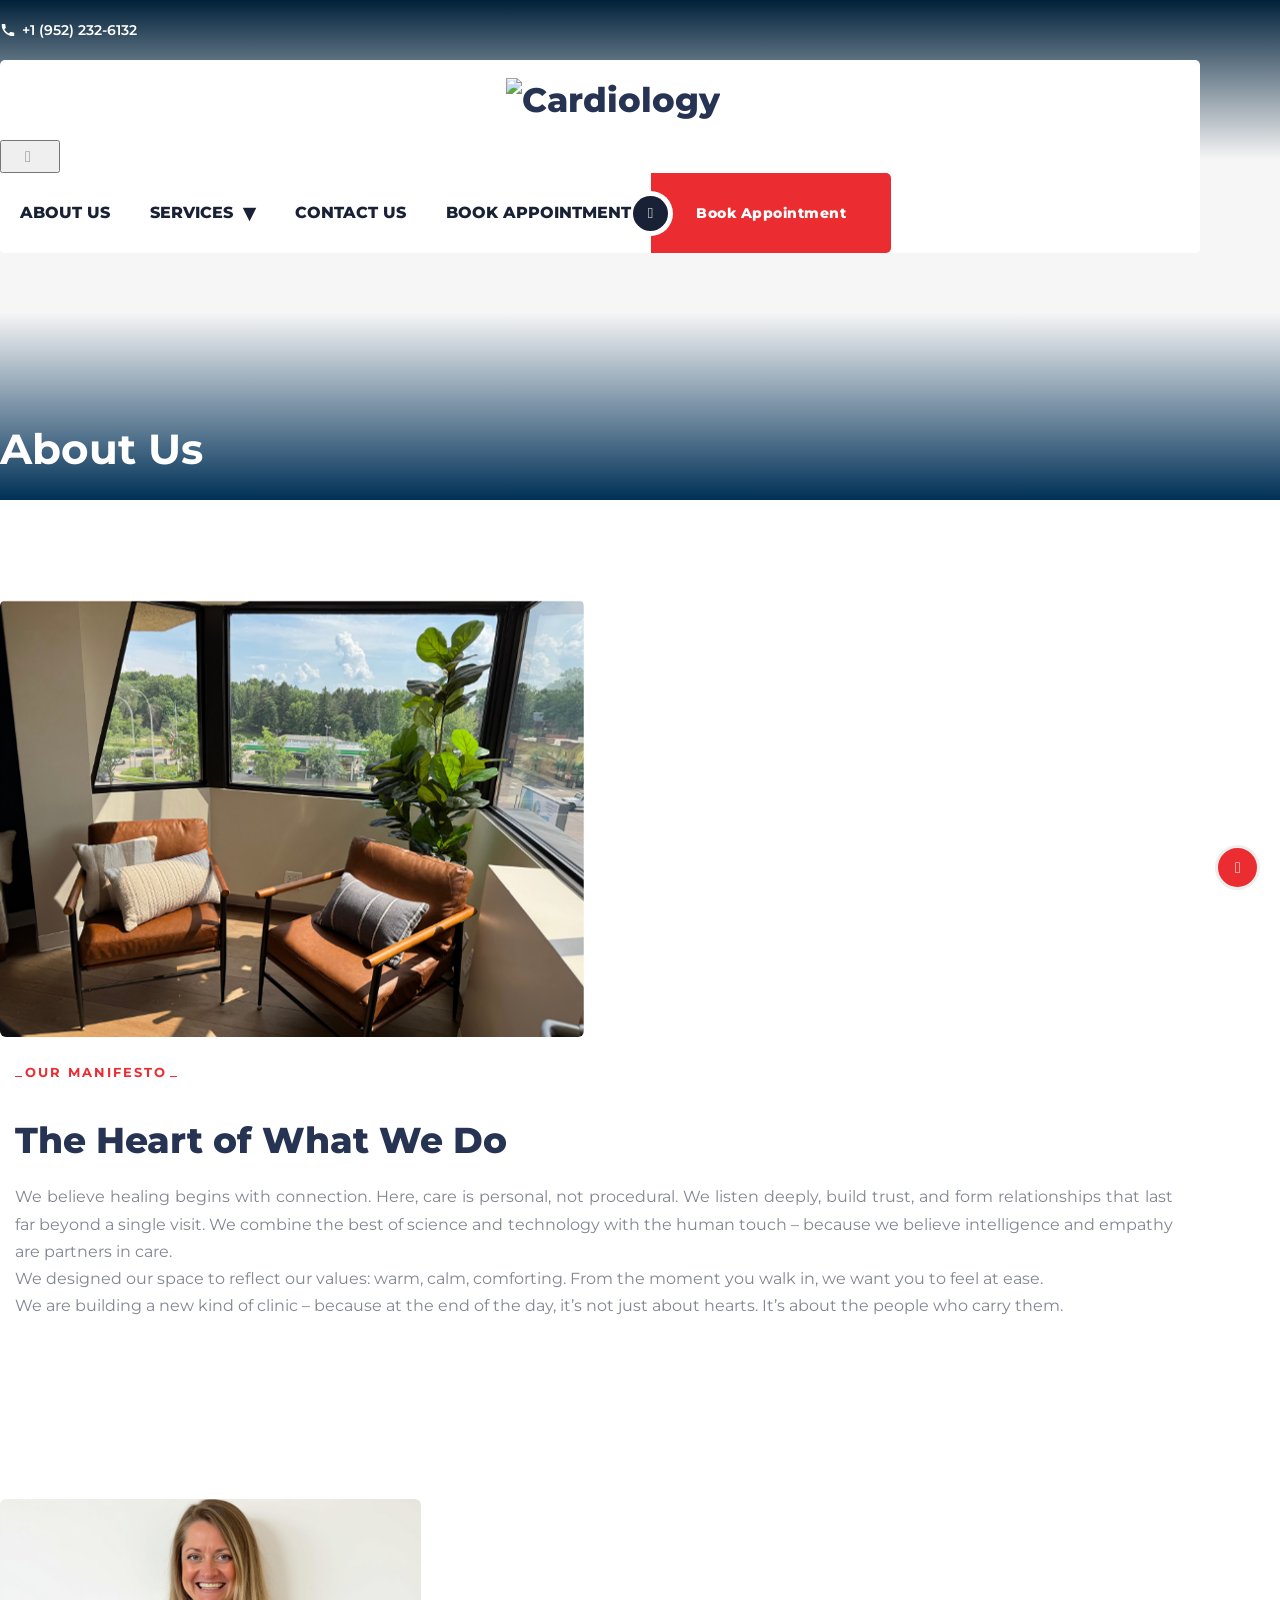
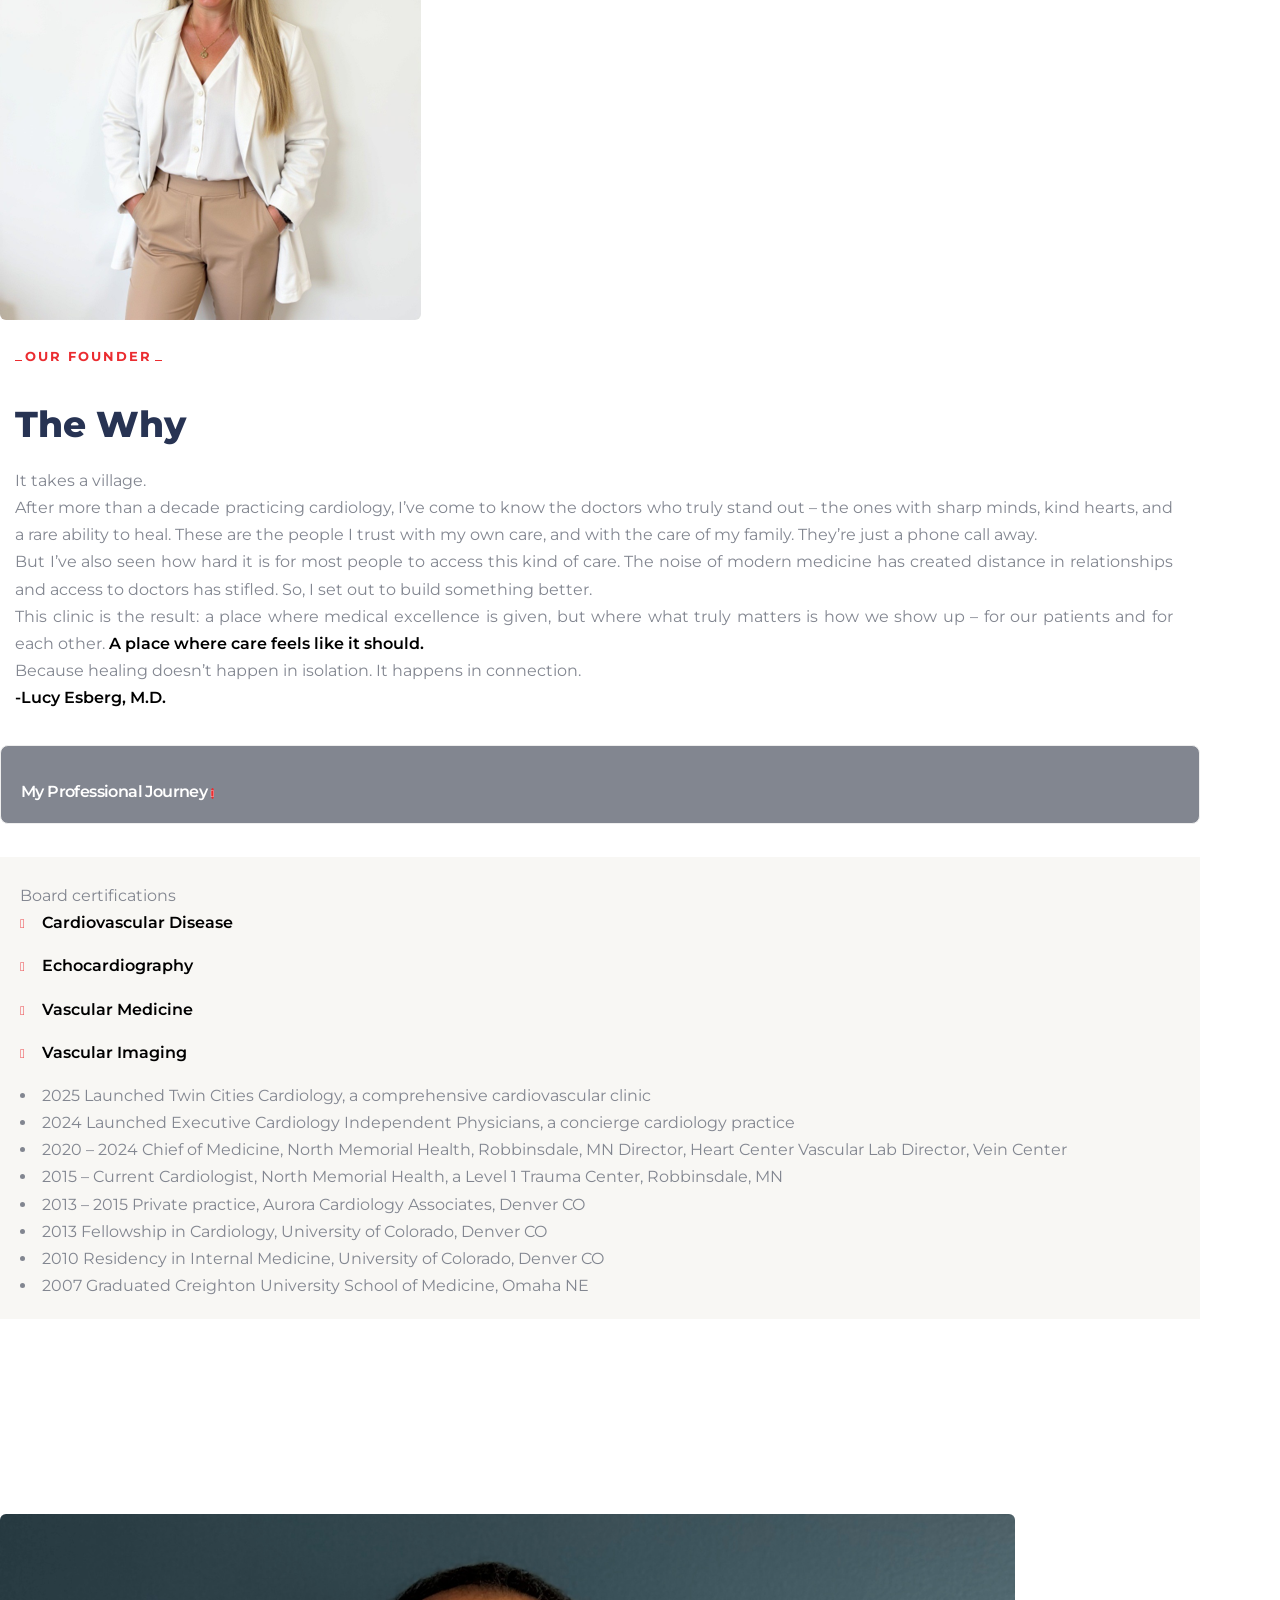
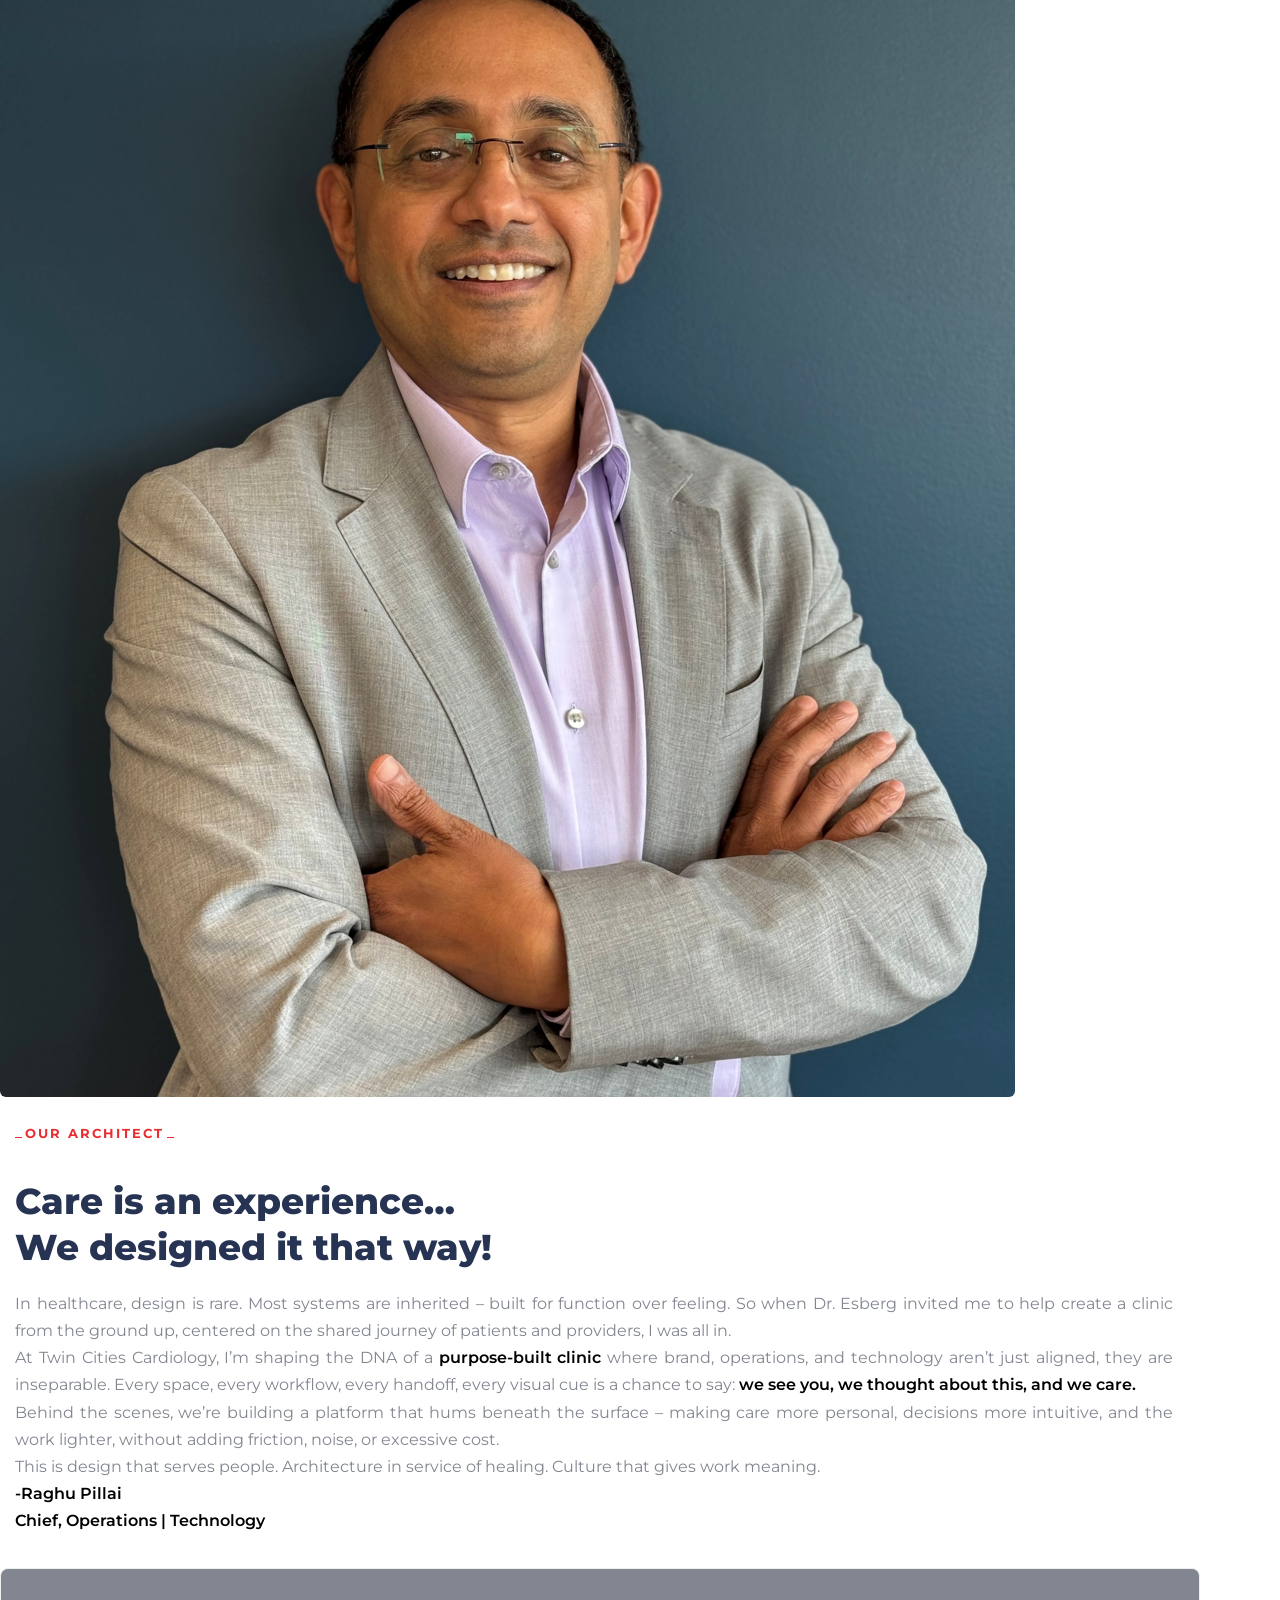
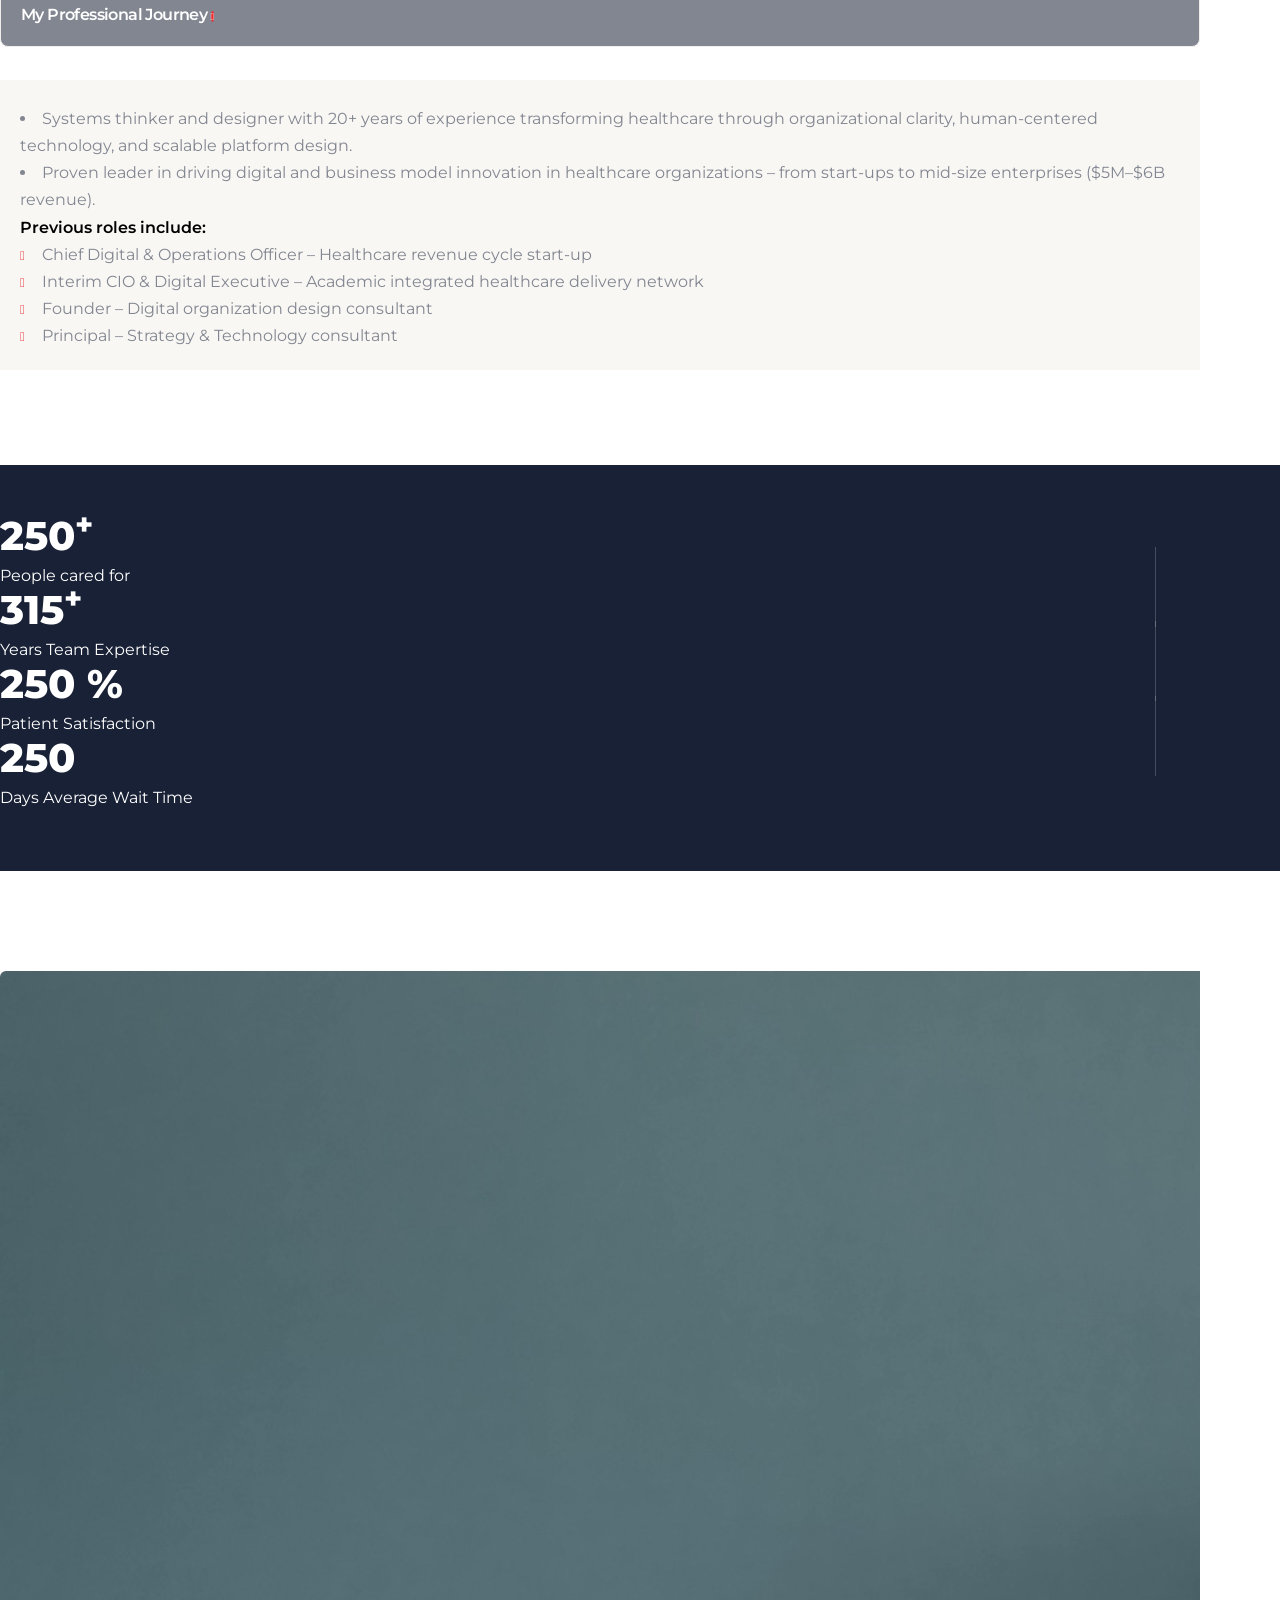
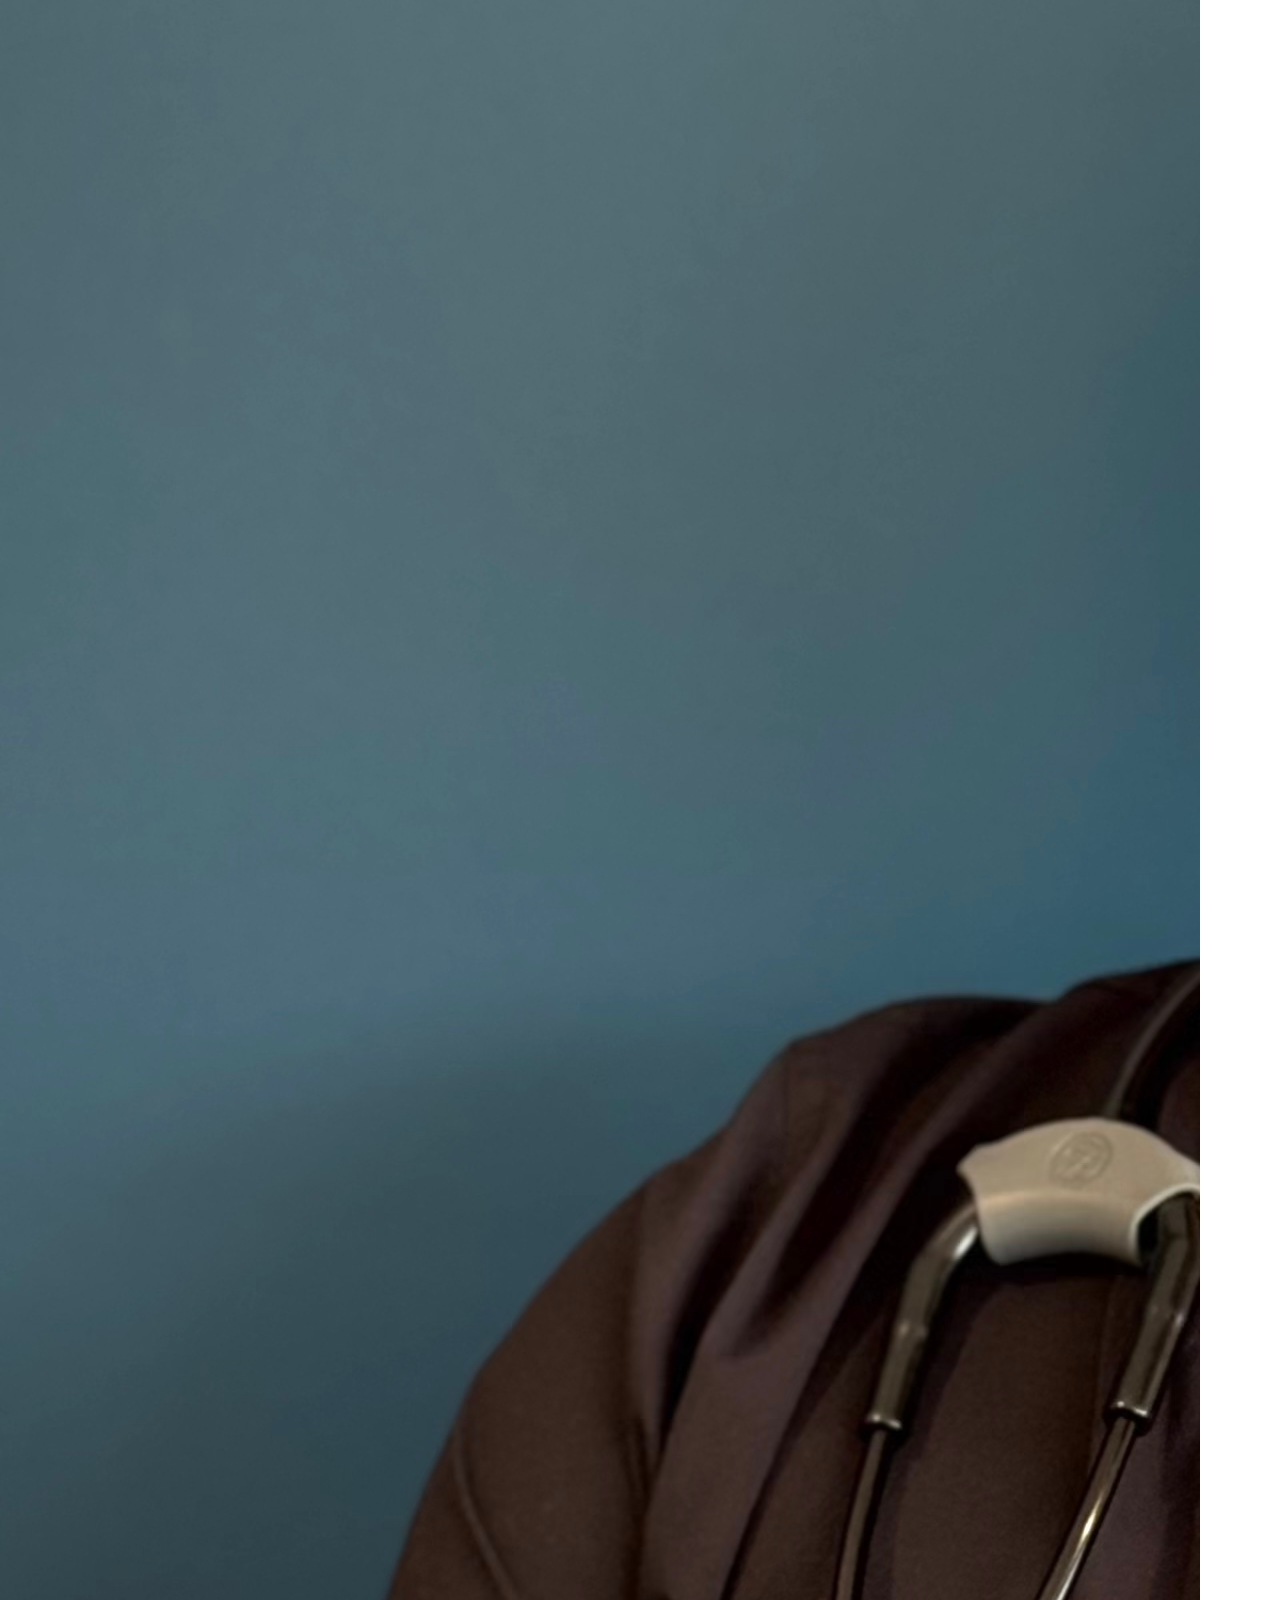
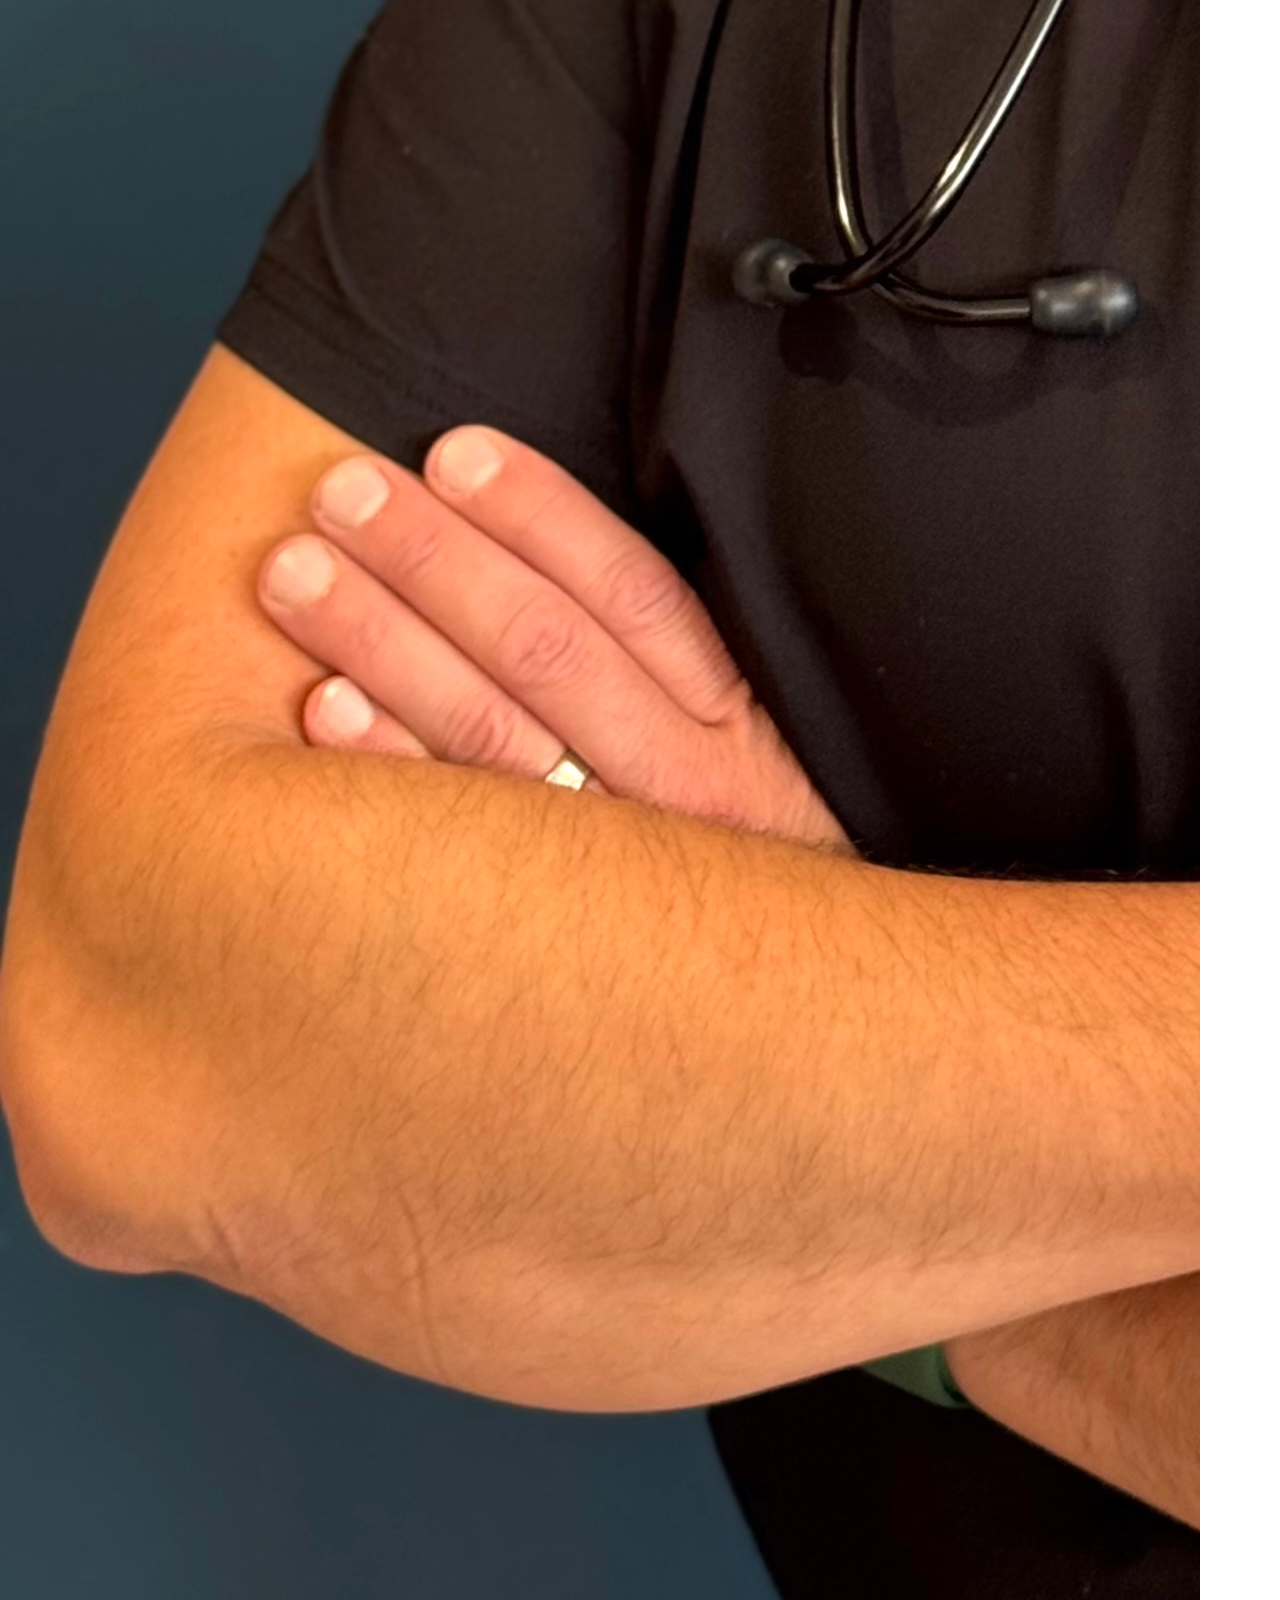
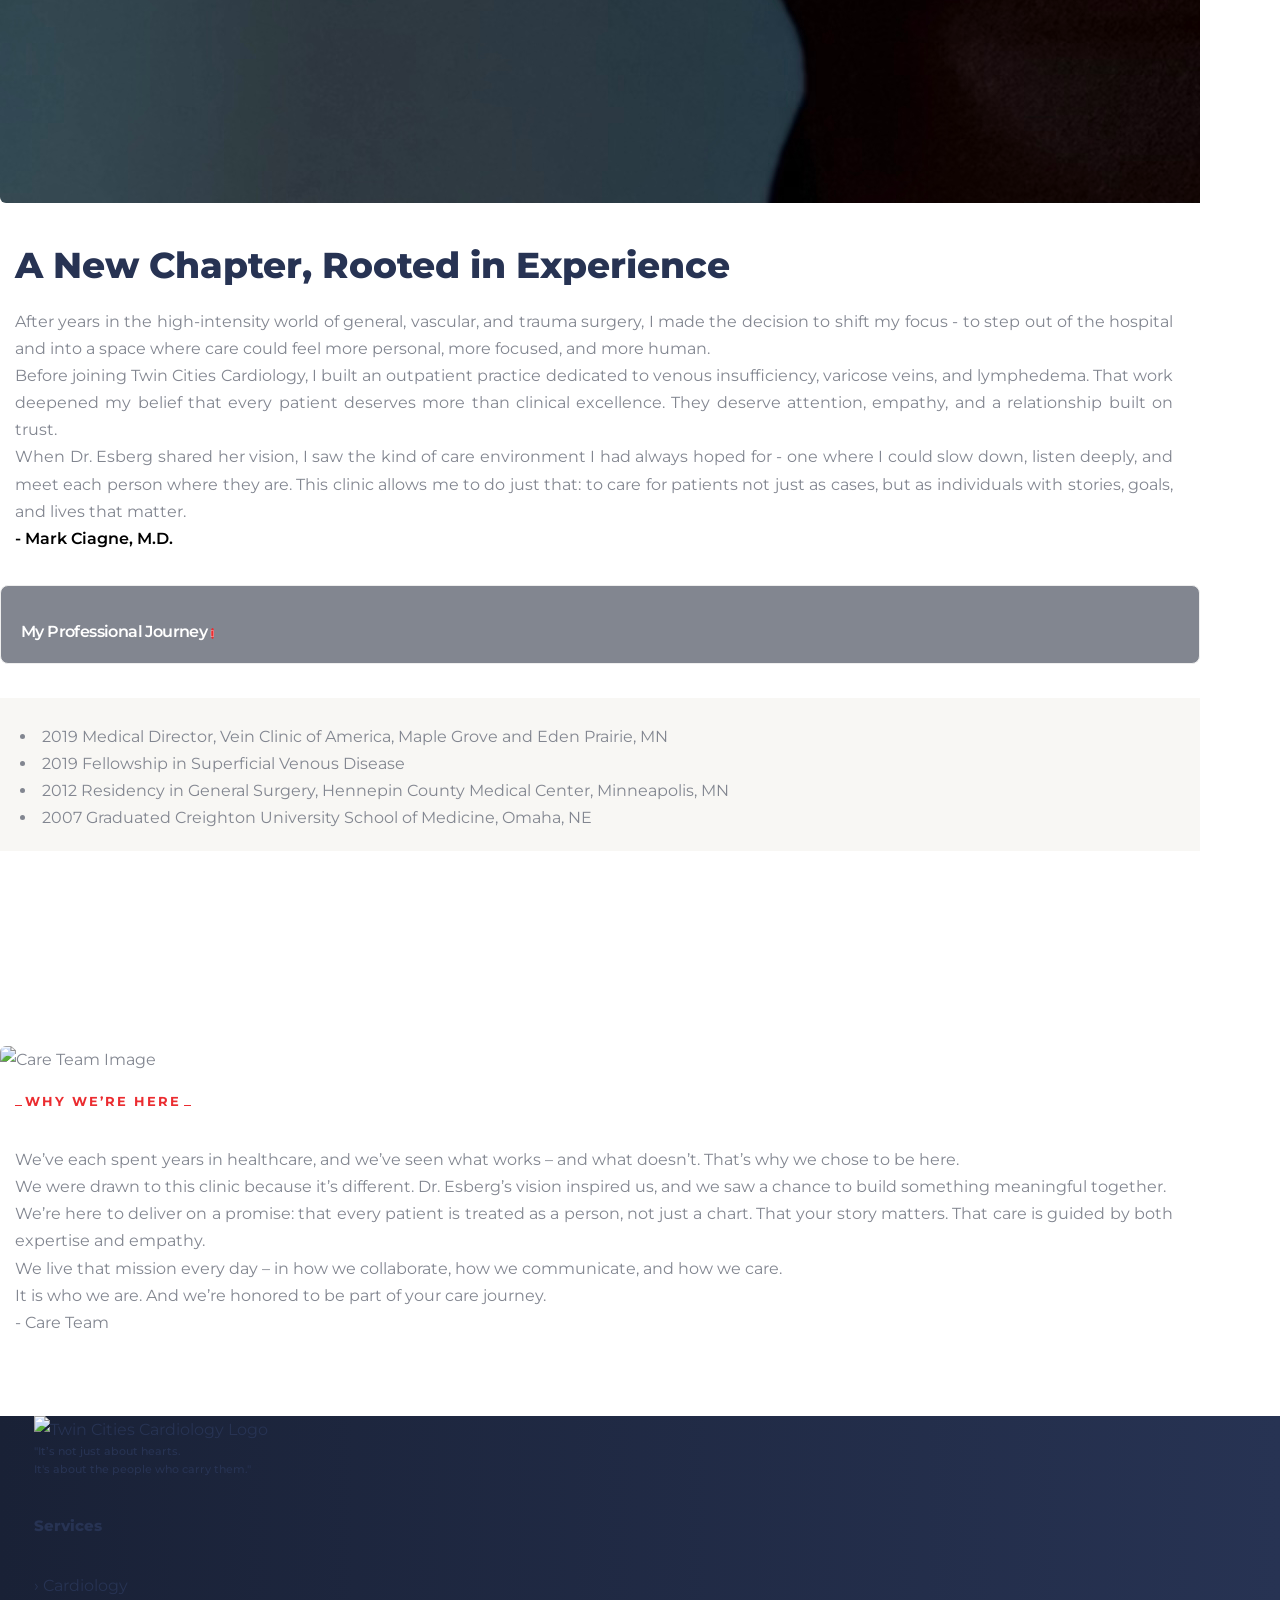
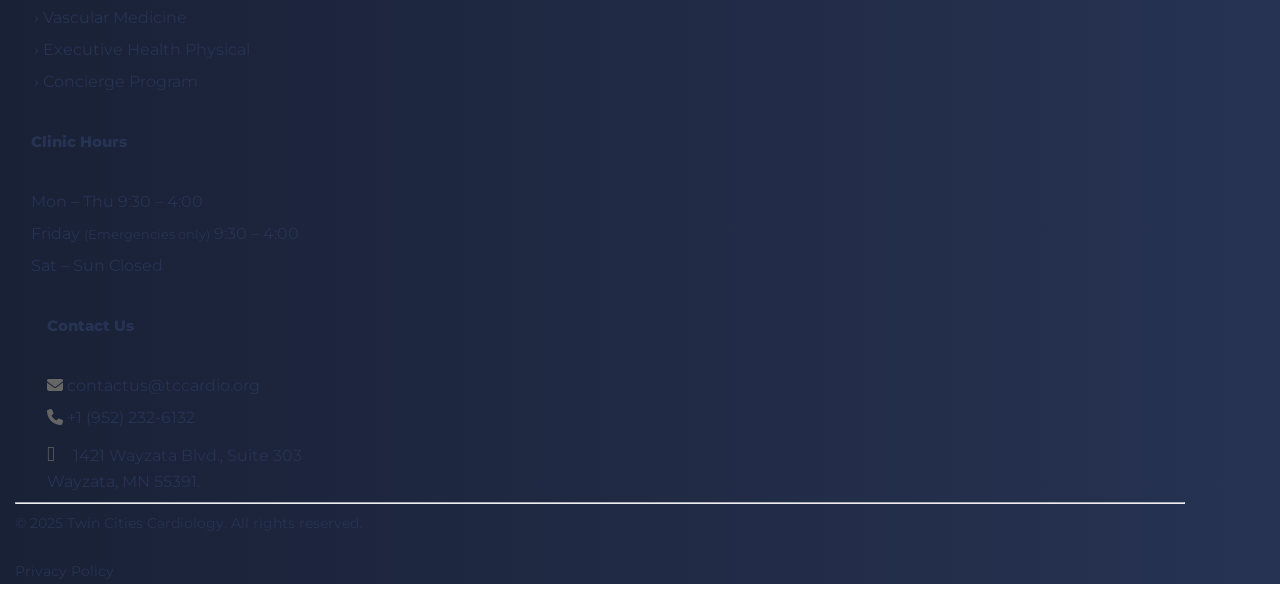
==== commit cf30f643: "Latest code update" ====
--- a/about-us.html
+++ b/about-us.html
@@ -1,978 +1,1422 @@
-<!doctype html>
+<!DOCTYPE html>
 <html class="no-js" lang="en">
-   <head>
-      <meta charset="utf-8">
-      <meta http-equiv="x-ua-compatible" content="ie=edge">
-      <title>About Us – Cardioly Demo HTML Template</title>
-      <meta name="robots" content="noindex, follow">
-      <meta name="description" content="">
-      <meta name="viewport" content="width=device-width, initial-scale=1, shrink-to-fit=no">
-      <!-- Favicon -->
-      <link rel="shortcut icon" type="image/x-icon" href="images/logo/Group transparent.png">
-      <link rel="stylesheet" href="https://cdnjs.cloudflare.com/ajax/libs/font-awesome/6.4.0/css/all.min.css">
-      <!-- CSS
+  <head>
+    <meta charset="utf-8" />
+    <meta http-equiv="x-ua-compatible" content="ie=edge" />
+    <title>About Us - Twin Cities</title>
+    <meta name="robots" content="noindex, follow" />
+    <meta name="description" content="" />
+    <meta
+      name="viewport"
+      content="width=device-width, initial-scale=1, shrink-to-fit=no"
+    />
+    <!-- Favicon -->
+    <link
+      rel="shortcut icon"
+      type="image/x-icon"
+      href="images/logo/Group transparent.png"
+    />
+    <link
+      rel="stylesheet"
+      href="https://cdnjs.cloudflare.com/ajax/libs/font-awesome/6.4.0/css/all.min.css"
+    />
+    <!-- CSS
          ============================================ -->
-      <!-- Bootstrap CSS -->
-      <link rel="stylesheet" href="css/bootstrap.min.css">
-      <!-- Fontawesome -->
-      <link rel="stylesheet" href="css/fontawesome.css">
-      <!-- Flaticon -->
-      <link rel="stylesheet" href="css/flaticon.css">
-      <!-- optico Icons -->
-      <link rel="stylesheet" href="css/pbminfotech-base-icons.css">
-      <!-- Themify Icons -->
-      <link rel="stylesheet" href="css/themify-icons.css">
-      <!-- Slick -->
-      <link rel="stylesheet" href="css/swiper.min.css">
-      <!-- Magnific -->
-      <link rel="stylesheet" href="css/magnific-popup.css">
-      <!-- AOS -->
-      <link rel="stylesheet" href="css/aos.css">
-      <!-- Shortcode CSS -->
-      <link rel="stylesheet" href="css/shortcode.css">
-      <!-- Base CSS -->
-      <link rel="stylesheet" href="css/base.css">
-      <!-- Style CSS -->
-      <link rel="stylesheet" href="css/style.css">
-      <!-- Responsive CSS -->
-      <link rel="stylesheet" href="css/responsive.css">
-   </head>
-   <style>
-      .pbmit-base-icon-location:before {
-         display:unset !important;
-         margin-left: 0 !important;
-       }
-
-       @media (max-width: 768px) {
-        .list-group-item {
-          text-align: left !important;
-        }
-
-        @media (max-width: 768px) {
+    <!-- Bootstrap CSS -->
+    <link rel="stylesheet" href="css/bootstrap.min.css" />
+    <!-- Fontawesome -->
+    <link rel="stylesheet" href="css/fontawesome.css" />
+    <!-- Flaticon -->
+    <link rel="stylesheet" href="css/flaticon.css" />
+    <!-- optico Icons -->
+    <link rel="stylesheet" href="css/pbminfotech-base-icons.css" />
+    <!-- Themify Icons -->
+    <link rel="stylesheet" href="css/themify-icons.css" />
+    <!-- Slick -->
+    <link rel="stylesheet" href="css/swiper.min.css" />
+    <!-- Magnific -->
+    <link rel="stylesheet" href="css/magnific-popup.css" />
+    <!-- AOS -->
+    <link rel="stylesheet" href="css/aos.css" />
+    <!-- Shortcode CSS -->
+    <link rel="stylesheet" href="css/shortcode.css" />
+    <!-- Base CSS -->
+    <link rel="stylesheet" href="css/base.css" />
+    <!-- Style CSS -->
+    <link rel="stylesheet" href="css/style.css" />
+    <!-- Responsive CSS -->
+    <link rel="stylesheet" href="css/responsive.css" />
+  </head>
+  <style>
+    .pbmit-base-icon-location:before {
+      display: unset !important;
+      margin-left: 0 !important;
+    }
+
+    @media (max-width: 768px) {
+      .list-group-item {
+        text-align: left !important;
+      }
+
+      @media (max-width: 768px) {
         .pbmit-title-bar-wrapper .gradient-bottom {
           height: 10rem !important;
         }
       }
 
-        @media (max-width: 768px) {
+      @media (max-width: 768px) {
+        .list-group-item {
+          padding-left: 0.75rem;
+          padding-right: 0.75rem;
+          margin-bottom: 0.75rem;
+        }
+
+        .main-section-heading,
+        .sub-section-heading {
+          font-size: 1.25rem;
+          margin-top: 1.5rem;
+          margin-bottom: 1rem;
+        }
+      }
+      @media (min-width: 992px) {
+        .text-lg-justify {
+          text-align: justify !important;
+        }
+      }
+
       .list-group-item {
-        padding-left: 0.75rem;
-        padding-right: 0.75rem;
-        margin-bottom: 0.75rem;
-      }
-
-      .main-section-heading,
-      .sub-section-heading {
-        font-size: 1.25rem;
-        margin-top: 1.5rem;
-        margin-bottom: 1rem;
+        display: flex;
+        align-items: flex-start;
+        gap: 10px;
+        padding: 0.75rem 0;
+        border: none;
+        background: transparent;
       }
     }
-        @media (min-width: 992px) {
-      .text-lg-justify {
+
+    @media (max-width: 767.98px) {
+      .custom-list {
+        text-align: left !important;
+      }
+    }
+
+    @media (min-width: 768px) {
+      .custom-list {
         text-align: justify !important;
       }
     }
 
-    .list-group-item {
-      display: flex;
-      align-items: flex-start;
-      gap: 10px;
-      padding: 0.75rem 0;
-      border: none;
-      background: transparent;
+    footer .container {
+      padding-left: 15px;
+      padding-right: 15px;
     }
-}
-
-
-
-
-
-   </style>
-   <body>
-      <!-- Page Wrapper -->
-      <div class="page-wrapper">
-
-         <!-- Header Main Area -->
-         <header class="site-header header-style-3">
-            <div class="pbmit-header-overlay site-header-menu">
-               <div class="container g-0">
-                  <div class="pre-header">
-                     <div class="container-fuild">
-                        <div class="d-md-flex align-items-center justify-content-between">
-                            <div class="pbmit-pre-header-left fs-6 ">
-                            
-                              <a href="tel:19522326132" style="display: inline-flex; align-items: center; gap: 6px; cursor: pointer; text-decoration: none; color: inherit;">
-                                 <svg xmlns="http://www.w3.org/2000/svg" width="16" height="16" fill="currentColor" viewBox="0 0 24 24">
-                                   <path d="M6.62 10.79a15.464 15.464 0 0 0 6.59 6.59l2.2-2.2a1 1 0 0 1 1.11-.27c1.2.48 2.5.74 3.84.74a1 1 0 0 1 1 1v3.5a1 1 0 0 1-1 1C10.75 21.5 2.5 13.25 2.5 4a1 1 0 0 1 1-1h3.5a1 1 0 0 1 1 1c0 1.34.26 2.64.74 3.84a1 1 0 0 1-.27 1.11l-2.2 2.2z"/>
-                                 </svg>
-                                 +1 (952) 232-6132
-                               </a>
-                           </div> 
-                           <div class="pbmit-pre-header-right">
-                              <ul class="pbmit-contact-info">
-                                
-                                     <!-- <span class="d-flex align-items-center">
+    /* Ensure consistent alignment for all list items */
+    footer ul li {
+      margin-bottom: 8px;
+      line-height: 1.5;
+    }
+
+    /* Fix responsiveness for medium screens (768px - 1024px) */
+    @media (min-width: 768px) and (max-width: 1024px) {
+      footer .row {
+        row-gap: 2rem;
+      }
+
+      footer .col-md-3 {
+        flex: 0 0 auto;
+        width: 50%;
+      }
+
+      footer .col-md-3:nth-child(1),
+      footer .col-md-3:nth-child(2) {
+        margin-bottom: 1.5rem;
+      }
+
+      .clinic-hours-shift {
+        padding-left: 0 !important;
+      }
+
+      .contact-right-shift {
+        padding-left: 0 !important;
+      }
+    }
+
+    /* Ensure proper spacing on larger screens */
+    @media (min-width: 1025px) {
+      .clinic-hours-shift {
+        padding-left: 1rem !important;
+      }
+
+      .contact-right-shift {
+        padding-left: 2rem !important;
+      }
+    }
+
+    .pbmit-ihbox-style-3 {
+      max-width: 100%;
+    }
+
+    @media (max-width: 768px) {
+      .pbmit-ihbox-box {
+        flex-wrap: nowrap;
+        align-items: center;
+      }
+
+      .pbmit-ihbox-contents a {
+        font-size: 14px;
+        word-break: break-word;
+        display: inline-block;
+        max-width: 100%;
+      }
+
+      .pbmit-ihbox-icon {
+        margin-bottom: 0.5rem;
+        margin-right: 0.5rem;
+      }
+    }
+
+    @media (max-width: 768px) {
+      footer [class^="pbmit-base-icon-"]:before,
+      footer [class*=" pbmit-base-icon-"]:before {
+        width: 1em;
+        margin-right: 0.7em !important;
+        text-align: center;
+      }
+    }
+
+    @media (min-width: 768px) {
+      footer [class^="pbmit-base-icon-"]:before,
+      footer [class*=" pbmit-base-icon-"]:before {
+        width: 1em;
+        margin-right: 0.7em !important;
+        text-align: center;
+      }
+
+      @media (min-width: 768px) and (max-width: 768px) {
+        footer .row.row-cols-md-4 > div {
+          flex: 0 0 50%;
+          max-width: 50%;
+          margin-bottom: 1.5rem;
+        }
+
+        footer .contact-right-shift a,
+        footer .contact-right-shift span {
+          font-size: 14px;
+          word-break: break-word;
+        }
+
+        footer .contact-right-shift i {
+          font-size: 16px;
+        }
+
+        .fst-italic.text-light {
+          margin-left: 0 !important;
+          text-align: left;
+        }
+
+        .clinic-hours-shift {
+          padding-left: 1.5rem !important;
+        }
+
+        .contact-right-shift {
+          padding-left: 1.5rem !important;
+        }
+      }
+    }
+
+    @media (min-width: 768px) and (max-width: 1024px) {
+      .hide-at-768 {
+        display: none !important;
+      }
+    }
+  </style>
+  <body>
+    <!-- Page Wrapper -->
+    <div class="page-wrapper">
+      <!-- Header Main Area -->
+      <header class="site-header header-style-3">
+        <div class="pbmit-header-overlay site-header-menu">
+          <div class="container g-0">
+            <div class="pre-header">
+              <div class="container-fuild">
+                <div
+                  class="d-md-flex align-items-center justify-content-between"
+                >
+                  <div class="pbmit-pre-header-left fs-6">
+                    <a
+                      href="tel:19522326132"
+                      style="
+                        display: inline-flex;
+                        align-items: center;
+                        gap: 6px;
+                        cursor: pointer;
+                        text-decoration: none;
+                        color: inherit;
+                      "
+                    >
+                      <svg
+                        xmlns="http://www.w3.org/2000/svg"
+                        width="16"
+                        height="16"
+                        fill="currentColor"
+                        viewBox="0 0 24 24"
+                      >
+                        <path
+                          d="M6.62 10.79a15.464 15.464 0 0 0 6.59 6.59l2.2-2.2a1 1 0 0 1 1.11-.27c1.2.48 2.5.74 3.84.74a1 1 0 0 1 1 1v3.5a1 1 0 0 1-1 1C10.75 21.5 2.5 13.25 2.5 4a1 1 0 0 1 1-1h3.5a1 1 0 0 1 1 1c0 1.34.26 2.64.74 3.84a1 1 0 0 1-.27 1.11l-2.2 2.2z"
+                        />
+                      </svg>
+                      +1 (952) 232-6132
+                    </a>
+                  </div>
+                  <div class="pbmit-pre-header-right">
+                    <ul class="pbmit-contact-info">
+                      <!-- <span class="d-flex align-items-center">
                                     <img src="images/logo/Group transparent.png" alt="MY TCC Logo" class="img-fluid me-1 " style="width: 20px; height: 20px;">
                                     <span style="font-size: 16px;">MY TCC</span>
                                   </span> -->
-                                    </ul>
-                                 </li>
-                              </ul>				
-                           </div>
+                    </ul>
+                  </div>
+                </div>
+              </div>
+            </div>
+            <div class="site-header-menu-inner">
+              <div class="container-fuild">
+                <div class="row">
+                  <div class="col-md-12">
+                    <div
+                      class="d-flex align-items-center justify-content-between"
+                    >
+                      <div
+                        class="d-flex align-items-center justify-content-between flex-fill"
+                      >
+                        <div class="site-branding">
+                          <!-- Logo area -->
+                          <h1 class="site-title">
+                            <a href="/index.html" rel="home">
+                              <img
+                                class="logo-img"
+                                src="images/logo/Svg (1).svg"
+                                alt="Cardiology"
+                                title="Cardiology"
+                              />
+                            </a>
+                          </h1>
                         </div>
-                     </div>
-                  </div>
-                  <div class="site-header-menu-inner">
-                     <div class="container-fuild">
-                        <div class="row">
-                           <div class="col-md-12">
-                              <div class="d-flex align-items-center justify-content-between">
-                                 <div class="d-flex align-items-center justify-content-between flex-fill">
-                                    <div class="site-branding">
-                                       <!-- Logo area -->
-                                       <h1 class="site-title">
-                                          <a href="/index.html" rel="home">
-                                             <img class="logo-img" src="images/logo/Svg (1).svg" alt="Cardiology" title="Cardiology">
-                                          </a>
-                                       </h1>				        
-                                    </div>
-                                    <div class="site-navigation ml-auto">
-											<nav class="main-menu navbar-expand-xl navbar-light">
-											<div class="navbar-header">
-												<!-- Toggle Button --> 
-												<button class="navbar-toggler" type="button" data-bs-toggle="collapse" data-bs-target="#navbarSupportedContent" aria-controls="navbarSupportedContent" aria-expanded="false" aria-label="Toggle navigation">
-													<i class="pbmit-base-icon-menu-1"></i>
-												</button>
-											</div>  
-											<div class="collapse navbar-collapse clearfix" id="navbarSupportedContent">
-												<ul class="navigation clearfix me-2">
-												
-													<li >
-														<a href="about-us.html">ABOUT US</a>
-														
-													</li>
-													<li class="dropdown">
-                                          <a style="cursor: pointer; display: flex; align-items: center; ">
-                                            SERVICES 
-                                            <span class="arrow" style="font-size: 1.5rem; ">&#9662;</span>
-                                          </a>
-                                          <ul>
-                                            <li><a href="cardiology.html">Cardiology</a></li>
-                                            <li><a href="vascularmedicine.html">Vascular Medicine</a></li>
-                                            <li><a href="executivehealthphysical.html">Executive Health Physical</a></li>
-                                            <li><a href="conciergeprogram.html">Concierge Program</a></li>
-                                          </ul>
-                                        </li>
-                                        
-													<li><a href="contact-us.html ">CONTACT US</a></li>
-                                       
-                                       <li class="d-block d-xl-none"><a href="bookmyappointment.html">BOOK APPOINTMENT</a></li>
-                                        
-													
-                                       <!-- <li><a href=" " class="d-block d-lg-none">MY TCC</a></li> -->
-												</ul>
-											</div>
-										</nav>
-                                    </div>
-                                 </div>
-                                 <div class="pbmit-right-box">
-                                  
-                                    <div class="menu-right-box d-flex align-items-center">
-                                       <div class="pbmit-header-button">
-                                          <a href="bookmyappointment.html" class="pbmit-btn text-uppercase">Book Appointment</a>
-                                       </div>
-                                    </div>
-                                 </div>
-                              </div>
-                           </div>
+                        <div class="site-navigation ml-auto">
+                          <nav class="main-menu navbar-expand-xl navbar-light">
+                            <div class="navbar-header">
+                              <!-- Toggle Button -->
+                              <button
+                                class="navbar-toggler"
+                                type="button"
+                                data-bs-toggle="collapse"
+                                data-bs-target="#navbarSupportedContent"
+                                aria-controls="navbarSupportedContent"
+                                aria-expanded="false"
+                                aria-label="Toggle navigation"
+                              >
+                                <i class="pbmit-base-icon-menu-1"></i>
+                              </button>
+                            </div>
+                            <div
+                              class="collapse navbar-collapse clearfix"
+                              id="navbarSupportedContent"
+                            >
+                              <ul class="navigation clearfix me-2">
+                                <li>
+                                  <a href="about-us.html">ABOUT US</a>
+                                </li>
+                                <li class="dropdown">
+                                  <a
+                                    style="
+                                      cursor: pointer;
+                                      display: flex;
+                                      align-items: center;
+                                    "
+                                  >
+                                    SERVICES &nbsp;
+                                    <span
+                                      class="arrow hide-at-768"
+                                      style="font-size: 1.5rem"
+                                      >&#9662;</span
+                                    >
+                                  </a>
+                                  <ul>
+                                    <li>
+                                      <a href="cardiology.html">Cardiology</a>
+                                    </li>
+                                    <li>
+                                      <a href="vascularmedicine.html"
+                                        >Vascular Medicine</a
+                                      >
+                                    </li>
+                                    <li>
+                                      <a href="executivehealthphysical.html"
+                                        >Executive Health Physical</a
+                                      >
+                                    </li>
+                                    <li>
+                                      <a href="conciergeprogram.html"
+                                        >Concierge Program</a
+                                      >
+                                    </li>
+                                  </ul>
+                                </li>
+
+                                <li>
+                                  <a href="contact-us.html ">CONTACT US</a>
+                                </li>
+
+                                <li class="d-block d-xl-none">
+                                  <a href="bookmyappointment.html"
+                                    >BOOK APPOINTMENT</a
+                                  >
+                                </li>
+
+                                <!-- <li><a href=" " class="d-block d-lg-none">MY TCC</a></li> -->
+                              </ul>
+                            </div>
+                          </nav>
                         </div>
-                     </div>
-                  </div>
-               </div>
-            </div>
-           
-				
-                  
-					
-			
-			</div>
-        </header>
-        <!-- Header Main Area End Here -->
-
-         <!-- Title Bar -->
-         <div class="pbmit-title-bar-wrapper">
-            <div class="pbmit-title-bar-content">
-                  <div class="container">
-                       <!-- Top Gradient Overlay (visible only on lg and up) -->
-      <div class="" style="position: absolute; top: 0; left: 0; width: 100%; height: 160px; background: linear-gradient(180deg, #00213a 0, rgba(0, 33, 58, 0) 100%); pointer-events: none; z-index: 1;"></div>
-      
-      <!-- Bottom Gradient Overlay (visible only on lg and up) -->
-      <div class="" style="position: absolute; bottom: 0; left: 0; width: 100%; height: 19.8rem; background: linear-gradient(180deg, rgba(0, 48, 87, 0) 40.86%, #003057 100%); pointer-events: none; z-index: 1;"></div>
-                  <div class="pbmit-title-bar-content-inner">
-                     <div class="pbmit-tbar">
-                        <div class="pbmit-tbar-inner container">
-                           <h1 class="pbmit-tbar-title"> About us 
-                           </h1>
+                      </div>
+                      <div class="pbmit-right-box">
+                        <div class="menu-right-box d-flex align-items-center">
+                          <div class="pbmit-header-button">
+                            <a
+                              href="bookmyappointment.html"
+                              class="pbmit-btn text-uppercase"
+                              >Book Appointment</a
+                            >
+                          </div>
                         </div>
-                     </div>
-                 
-                  </div>
-               </div>
-            </div>
-         </div>
-         <!-- Title Bar End-->
-
-         <section class="section-lg about-main-section">
+                      </div>
+                    </div>
+                  </div>
+                </div>
+              </div>
+            </div>
+          </div>
+        </div>
+      </header>
+      <!-- Header Main Area End Here -->
+
+      <!-- Title Bar -->
+      <div class="pbmit-title-bar-wrapper">
+        <div class="pbmit-title-bar-content">
+          <div class="container">
+            <!-- Top Gradient Overlay (visible only on lg and up) -->
+            <div
+              class=""
+              style="
+                position: absolute;
+                top: 0;
+                left: 0;
+                width: 100%;
+                height: 160px;
+                background: linear-gradient(
+                  180deg,
+                  #00213a 0,
+                  rgba(0, 33, 58, 0) 100%
+                );
+                pointer-events: none;
+                z-index: 1;
+              "
+            ></div>
+
+            <!-- Bottom Gradient Overlay (visible only on lg and up) -->
+            <div
+              class=""
+              style="
+                position: absolute;
+                bottom: 0;
+                left: 0;
+                width: 100%;
+                height: 19.8rem;
+                background: linear-gradient(
+                  180deg,
+                  rgba(0, 48, 87, 0) 40.86%,
+                  #003057 100%
+                );
+                pointer-events: none;
+                z-index: 1;
+              "
+            ></div>
+            <div class="pbmit-title-bar-content-inner">
+              <div class="pbmit-tbar">
+                <div class="pbmit-tbar-inner container">
+                  <h1 class="pbmit-tbar-title">About us</h1>
+                </div>
+              </div>
+            </div>
+          </div>
+        </div>
+      </div>
+      <!-- Title Bar End-->
+
+      <section class="section-lg about-main-section">
+        <div class="container">
+          <div class="row justify-content-between align-items-center">
+            <!-- IMAGE COLUMN (first on mobile) -->
+            <div class="col-xl-6 col-lg-12 position-relative">
+              <div class="scale-hover">
+                <img
+                  src="images/img/Clinic pic for Manifesto.png"
+                  class="img-fluid w-100"
+                  alt="About Us Image"
+                />
+              </div>
+              <div class="about-fid-section">
+                <div class="pbminfotech-ele-fid-style-5">
+                  <div class="pbmit-fld-contents d-flex">
+                    <!-- Optionally add content here -->
+                  </div>
+                </div>
+              </div>
+            </div>
+
+            <!-- TEXT COLUMN -->
+            <div class="col-xl-6 col-lg-12 position-relative">
+              <div class="benefits-right-section">
+                <div class="pbmit-heading-subheading text-left">
+                  <h4 class="pbmit-subtitle">OUR MANIFESTO</h4>
+                </div>
+
+                <div class="text-left" style="text-align: justify">
+                  <h2 class="pbmit-title">The Heart of What We Do</h2>
+                </div>
+
+                <ul class="custom-list" style="text-align: left">
+                  <li class="mt-2">
+                    We believe healing begins with
+                    <span class="text-black fw-semibold">connection</span>.
+                    Here, care is
+                    <span class="text-black fw-semibold"
+                      >personal, not procedural</span
+                    >. We listen deeply, build trust, and form relationships
+                    that last far beyond a single visit. We combine the best of
+                    science and technology with the human touch – because we
+                    believe
+                    <span class="text-black fw-semibold"
+                      >intelligence and empathy</span
+                    >
+                    are partners in care.
+                  </li>
+                  <li class="mt-2">
+                    We <span class="text-black fw-semibold">designed</span> our
+                    space to reflect our values: warm, calm, comforting. From
+                    the moment you walk in, we want you to feel at ease.
+                  </li>
+                  <li class="mt-2">
+                    We are building a new kind of clinic – because at the end of
+                    the day, it’s not just about hearts. It’s about the people
+                    who carry them.
+                  </li>
+                </ul>
+              </div>
+            </div>
+          </div>
+        </div>
+      </section>
+    </div>
+
+    <!-- Page Content -->
+    <div class="page-content">
+      <section class="section-lg about-main-section">
+        <div class="container">
+          <div class="row justify-content-between align-items-center">
+            <div class="col-xl-6 col-lg-12 position-relative">
+              <div class="scale-hover">
+                <img
+                  src="images/img/Dr Esberg pic for The Why.png"
+                  class="img-fluid w-100"
+                  alt="About Us Image"
+                />
+              </div>
+              <div class="about-fid-section">
+                <div class="pbminfotech-ele-fid-style-5">
+                  <div class="pbmit-fld-contents d-flex"></div>
+                </div>
+              </div>
+            </div>
+            <div class="col-xl-6 col-lg-12 position-relative">
+              <div class="benefits-right-section">
+                <div class="pbmit-heading-subheading text-left">
+                  <h4 class="pbmit-subtitle">OUR FOUNDER</h4>
+                </div>
+
+                <div class="text-start" style="text-align: justify">
+                  <h2 class="pbmit-title">The Why</h2>
+                </div>
+                <ul class="custom-list" style="text-align: left">
+                  <li class="mt-2">It takes a village.</li>
+                  <li class="mt-2">
+                    After more than a decade practicing cardiology, I’ve come to
+                    know the doctors who truly stand out – the ones with sharp
+                    minds, kind hearts, and a rare ability to heal. These are
+                    the people I trust with my own care, and with the care of my
+                    family. They’re just a phone call away.
+                  </li>
+                  <li class="mt-2">
+                    But I’ve also seen how hard it is for most people to access
+                    this kind of care. The noise of modern medicine has created
+                    distance in relationships and access to doctors has stifled.
+                    So, I set out to build something better.
+                  </li>
+                  <li class="mt-2">
+                    This clinic is the result: a place where medical excellence
+                    is given, but where what truly matters is how we show up –
+                    for our patients and for each other.
+                    <span style="font-weight: 600; color: black">
+                      A place where care feels like it should.</span
+                    >
+                  </li>
+                  <li class="mt-2">
+                    Because healing doesn’t happen in isolation. It happens in
+                    connection.
+                  </li>
+                  <li class="mt-2" style="font-weight: 600; color: black">
+                    -Lucy Esberg, M.D.
+                  </li>
+                </ul>
+              </div>
+            </div>
+          </div>
+        </div>
+        <!-- Accordion 1 -->
+        <div
+          class="accordion accordion-style-3 container mt-5"
+          id="accordionTwo"
+        >
+          <div class="accordion-item">
+            <h2
+              class="accordion-header"
+              id="headingTwo1"
+              style="background-color: #828690; color: white"
+            >
+              <button
+                class="accordion-button collapsed"
+                type="button"
+                data-bs-toggle="collapse"
+                data-bs-target="#collapseTwo1"
+                aria-expanded="false"
+                aria-controls="collapseTwo1"
+                style="color: white; font-weight: 600"
+              >
+                My Professional Journey
+              </button>
+            </h2>
+            <div
+              id="collapseTwo1"
+              class="accordion-collapse collapse"
+              aria-labelledby="headingTwo1"
+              data-bs-parent="#accordionTwo"
+              style="background-color: #f8f7f4"
+            >
+              <div class="accordion-body">
+                <span>Board certifications</span>
+                <ul
+                  class="d-flex flex-wrap list-unstyled gap-2 justify-content-start justify-content-lg-center mt-2"
+                >
+                  <li
+                    style="margin-bottom: 1rem; font-weight: 600; color: black"
+                  >
+                    Cardiovascular Disease
+                  </li>
+                  <li
+                    style="margin-bottom: 1rem; font-weight: 600; color: black"
+                  >
+                    Echocardiography
+                  </li>
+                  <li
+                    style="margin-bottom: 1rem; font-weight: 600; color: black"
+                  >
+                    Vascular Medicine
+                  </li>
+                  <li
+                    style="margin-bottom: 1rem; font-weight: 600; color: black"
+                  >
+                    Vascular Imaging
+                  </li>
+                </ul>
+                <li class="mb-3">
+                  2025 Launched Twin Cities Cardiology, a comprehensive
+                  cardiovascular clinic
+                </li>
+                <li class="mb-3">
+                  2024 Launched Executive Cardiology Independent Physicians, a
+                  concierge cardiology practice
+                </li>
+
+                <li class="mb-3">
+                  2020 – 2024 Chief of Medicine, North Memorial Health,
+                  Robbinsdale, MN Director, Heart Center Vascular Lab Director,
+                  Vein Center
+                </li>
+                <li class="mb-3">
+                  2015 – Current Cardiologist, North Memorial Health, a Level 1
+                  Trauma Center, Robbinsdale, MN
+                </li>
+                <li class="mb-3">
+                  2013 – 2015 Private practice, Aurora Cardiology Associates,
+                  Denver CO
+                </li>
+                <li class="mb-3">
+                  2013 Fellowship in Cardiology, University of Colorado, Denver
+                  CO
+                </li>
+                <li class="mb-3">
+                  2010 Residency in Internal Medicine, University of Colorado,
+                  Denver CO
+                </li>
+                <li class="mb-3">
+                  2007 Graduated Creighton University School of Medicine, Omaha
+                  NE
+                </li>
+              </div>
+            </div>
+          </div>
+        </div>
+      </section>
+
+      <!-- raghu -->
+
+      <div class="page-content">
+        <section class="section-lg about-main-section">
+          <div class="container">
+            <div class="row justify-content-between align-items-center">
+              <div class="col-xl-6 col-lg-12 position-relative">
+                <div class="scale-hover">
+                  <img
+                    src="images/img/Raghu Pillai.png"
+                    class="img-fluid w-100"
+                    alt="About Us Image"
+                  />
+                </div>
+                <div class="about-fid-section">
+                  <div class="pbminfotech-ele-fid-style-5">
+                    <div class="pbmit-fld-contents d-flex"></div>
+                  </div>
+                </div>
+              </div>
+              <div class="col-xl-6 col-lg-12 position-relative">
+                <div class="benefits-right-section">
+                  <div class="pbmit-heading-subheading text-left">
+                    <h4 class="pbmit-subtitle">OUR ARCHITECT</h4>
+                  </div>
+
+                  <div class="text-start" style="text-align: justify">
+                    <h2 class="pbmit-title">
+                      Care is an experience…<br />
+                      We designed it that way!
+                    </h2>
+                  </div>
+                  <ul class="custom-list" style="text-align: left">
+                    <li class="mt-2">
+                      In healthcare, design is rare. Most systems are inherited
+                      – built for function over feeling. So when Dr. Esberg
+                      invited me to help create a clinic from the ground up,
+                      centered on the shared journey of patients and providers,
+                      I was all in.
+                    </li>
+                    <li class="mt-2">
+                      At Twin Cities Cardiology, I’m shaping the DNA of a
+                      <span style="font-weight: 600; color: black">
+                        purpose-built clinic
+                      </span>
+                      where brand, operations, and technology aren’t just
+                      aligned, they are inseparable. Every space, every
+                      workflow, every handoff, every visual cue is a chance to
+                      say:
+                      <span style="font-weight: 600; color: black">
+                        we see you, we thought about this, and we care.
+                      </span>
+                    </li>
+                    <li class="mt-2">
+                      Behind the scenes, we’re building a platform that hums
+                      beneath the surface – making care more personal, decisions
+                      more intuitive, and the work lighter, without adding
+                      friction, noise, or excessive cost.
+                    </li>
+                    <li class="mt-2">
+                      This is design that serves people. Architecture in service
+                      of healing. Culture that gives work meaning.
+                    </li>
+
+                    <li class="mt-3" style="font-weight: 600; color: black">
+                      -Raghu Pillai
+                    </li>
+                    <li class="mt-1" style="font-weight: 600; color: black">
+                      Chief, Operations | Technology
+                    </li>
+                  </ul>
+                </div>
+              </div>
+            </div>
+          </div>
+
+          <!-- Accordion 2 -->
+          <div
+            class="accordion accordion-style-3 container mt-5"
+            id="accordionOne"
+          >
+            <div class="accordion-item">
+              <h2
+                class="accordion-header"
+                id="headingOne1"
+                style="background-color: #828690; color: white"
+              >
+                <button
+                  class="accordion-button collapsed"
+                  type="button"
+                  data-bs-toggle="collapse"
+                  data-bs-target="#collapseOne1"
+                  aria-expanded="false"
+                  aria-controls="collapseOne1"
+                  style="color: white; font-weight: 600"
+                >
+                  My Professional Journey
+                </button>
+              </h2>
+              <div
+                id="collapseOne1"
+                class="accordion-collapse collapse"
+                aria-labelledby="headingOne1"
+                data-bs-parent="#accordionOne"
+                style="background-color: #f8f7f4"
+              >
+                <div class="accordion-body">
+                  <li class="mb-3">
+                    Systems thinker and designer with 20+ years of experience
+                    transforming healthcare through organizational clarity,
+                    human-centered technology, and scalable platform design.
+                  </li>
+                  <li class="mb-3">
+                    Proven leader in driving digital and business model
+                    innovation in healthcare organizations – from start-ups to
+                    mid-size enterprises ($5M–$6B revenue).
+                  </li>
+
+                  <span
+                    style="
+                      margin-bottom: 1rem;
+                      font-weight: 600;
+                      color: black;
+                      margin-top: 10px;
+                    "
+                  >
+                    Previous roles include:</span
+                  >
+                  <ul class="list-unstyled mt-2">
+                    <li>
+                      Chief Digital & Operations Officer – Healthcare revenue
+                      cycle start-up
+                    </li>
+                    <li>
+                      Interim CIO & Digital Executive – Academic integrated
+                      healthcare delivery network
+                    </li>
+                    <li>Founder – Digital organization design consultant</li>
+                    <li>Principal – Strategy & Technology consultant</li>
+                  </ul>
+                </div>
+              </div>
+            </div>
+          </div>
+        </section>
+
+        <!-- fid Start -->
+        <section class="fid-bg-section-home2">
+          <div class="container">
+            <div class="row">
+              <div class="col-lg-3 col-md-6 col-sm-12">
+                <div class="pbminfotech-ele-fid-style-3 fid-border-section">
+                  <div class="pbmit-fld-contents">
+                    <div class="pbmit-sbox-icon-wrapper">
+                      <i class="pbmit-cardioly-icon-heartbeat"></i>
+                    </div>
+                    <h4 class="pbmit-fid-inner">
+                      <span
+                        class="pbmit-number-rotate"
+                        data-appear-animation="animateDigits"
+                        data-from="0"
+                        data-to="22500"
+                        data-interval="5"
+                        data-before=""
+                        data-before-style=""
+                        data-after=""
+                        data-after-style=""
+                        >250</span
+                      ><span class="pbmit-fid-sub"><sup>+</sup></span>
+                    </h4>
+                    <span class="pbmit-fid-title">People cared for</span>
+                  </div>
+                </div>
+              </div>
+              <div class="col-lg-3 col-md-6 col-sm-12">
+                <div class="pbminfotech-ele-fid-style-3 fid-border-section">
+                  <div class="pbmit-fld-contents">
+                    <div class="pbmit-sbox-icon-wrapper">
+                      <i class="pbmit-cardioly-icon-first-aid-kit"></i>
+                    </div>
+                    <h4 class="pbmit-fid-inner">
+                      <span
+                        class="pbmit-number-rotate"
+                        data-appear-animation="animateDigits"
+                        data-from="0"
+                        data-to="125"
+                        data-interval="5"
+                        data-before=""
+                        data-before-style=""
+                        data-after=""
+                        data-after-style=""
+                        >315</span
+                      ><span class="pbmit-fid-sub"><sup>+</sup></span>
+                    </h4>
+                    <span class="pbmit-fid-title">Years Team Expertise</span>
+                  </div>
+                </div>
+              </div>
+
+              <div class="col-lg-3 col-md-6 col-sm-12">
+                <div class="pbminfotech-ele-fid-style-3 fid-border-section">
+                  <div class="pbmit-fld-contents">
+                    <div class="pbmit-sbox-icon-wrapper">
+                      <i class="pbmit-cardioly-icon-medical-symbol"></i>
+                    </div>
+                    <h4 class="pbmit-fid-inner">
+                      <span
+                        class="pbmit-number-rotate"
+                        data-appear-animation="animateDigits"
+                        data-from="0"
+                        data-to="99"
+                        data-interval="5"
+                        data-before=""
+                        data-before-style=""
+                        data-after=""
+                        data-after-style=""
+                        >250</span
+                      ><span class="pbmit-fid-sub"> %</span>
+                    </h4>
+                    <span class="pbmit-fid-title"> Patient Satisfaction</span>
+                  </div>
+                </div>
+              </div>
+              <div class="col-lg-3 col-md-6 col-sm-12">
+                <div class="pbminfotech-ele-fid-style-3">
+                  <div class="pbmit-fld-contents">
+                    <div class="pbmit-sbox-icon-wrapper">
+                      <i class="pbmit-cardioly-icon-cardiogram-1"></i>
+                    </div>
+                    <h4 class="pbmit-fid-inner">
+                      <span
+                        class="pbmit-number-rotate"
+                        data-appear-animation="animateDigits"
+                        data-from="-10"
+                        data-to="5"
+                        data-interval="5"
+                        data-before=""
+                        data-before-style=""
+                        data-after=""
+                        data-after-style=""
+                        >250</span
+                      ><span class="pbmit-fid-sub"><sup></sup></span>
+                    </h4>
+                    <span class="pbmit-fid-title"> Days Average Wait Time</span>
+                  </div>
+                </div>
+              </div>
+            </div>
+          </div>
+        </section>
+        <!-- fid End -->
+
+        <!-- mark ciagne -->
+
+        <div class="page-content">
+          <section class="section-lg about-main-section">
             <div class="container">
               <div class="row justify-content-between align-items-center">
-                
-                <!-- IMAGE COLUMN (first on mobile) -->
                 <div class="col-xl-6 col-lg-12 position-relative">
                   <div class="scale-hover">
-                    <img src="images/img/Clinic pic for Manifesto.png" class="img-fluid w-100" alt="About Us Image">
+                    <img
+                      src="images/img/Mark Ciagne.jpg"
+                      class="img-fluid w-100"
+                      alt="About Us Image"
+                    />
+                  </div>
+                  <div class="about-fid-section">
+                    <div class="pbminfotech-ele-fid-style-5">
+                      <div class="pbmit-fld-contents d-flex"></div>
+                    </div>
+                  </div>
+                </div>
+                <div class="col-xl-6 col-lg-12 position-relative">
+                  <div class="benefits-right-section">
+                    <div class="pbmit-heading-subheading text-left">
+                      <!-- <h4 class="pbmit-subtitle ">OUR ARCHITECTURE</h4> -->
+                    </div>
+
+                    <div class="text-start" style="text-align: justify">
+                      <h2 class="pbmit-title">
+                        A New Chapter, Rooted in Experience
+                      </h2>
+                    </div>
+                    <ul class="custom-list" style="text-align: left">
+                      <li class="mt-2">
+                        After years in the high-intensity world of general,
+                        vascular, and trauma surgery, I made the decision to
+                        shift my focus - to step out of the hospital and into a
+                        space where care could feel more personal, more focused,
+                        and more human.
+                      </li>
+                      <li class="mt-2">
+                        Before joining Twin Cities Cardiology, I built an
+                        outpatient practice dedicated to venous insufficiency,
+                        varicose veins, and lymphedema. That work deepened my
+                        belief that every patient deserves more than clinical
+                        excellence. They deserve attention, empathy, and a
+                        relationship built on trust.
+                      </li>
+                      <li class="mt-2">
+                        When Dr. Esberg shared her vision, I saw the kind of
+                        care environment I had always hoped for - one where I
+                        could slow down, listen deeply, and meet each person
+                        where they are. This clinic allows me to do just that:
+                        to care for patients not just as cases, but as
+                        individuals with stories, goals, and lives that matter.
+                      </li>
+
+                      <li class="mt-3" style="font-weight: 600; color: black">
+                        - Mark Ciagne, M.D.
+                      </li>
+                    </ul>
+                  </div>
+                </div>
+              </div>
+            </div>
+
+            <!-- Accordion 3 -->
+            <div
+              class="accordion accordion-style-3 container mt-5"
+              id="accordionThree"
+            >
+              <div class="accordion-item">
+                <h2
+                  class="accordion-header"
+                  id="headingThree1"
+                  style="background-color: #828690; color: white"
+                >
+                  <button
+                    class="accordion-button collapsed"
+                    type="button"
+                    data-bs-toggle="collapse"
+                    data-bs-target="#collapseThree1"
+                    aria-expanded="false"
+                    aria-controls="collapseThree1"
+                    style="color: white; font-weight: 600"
+                  >
+                    My Professional Journey
+                  </button>
+                </h2>
+                <div
+                  id="collapseThree1"
+                  class="accordion-collapse collapse"
+                  aria-labelledby="headingThree1"
+                  data-bs-parent="#accordionThree"
+                  style="background-color: #f8f7f4"
+                >
+                  <div class="accordion-body">
+                    <li class="mb-3">
+                      2019 Medical Director, Vein Clinic of America, Maple Grove
+                      and Eden Prairie, MN
+                    </li>
+                    <li class="mb-3">
+                      2019 Fellowship in Superficial Venous Disease
+                    </li>
+                    <li class="mb-3">
+                      2012 Residency in General Surgery, Hennepin County Medical
+                      Center, Minneapolis, MN
+                    </li>
+                    <li class="mb-3">
+                      2007 Graduated Creighton University School of Medicine,
+                      Omaha, NE
+                    </li>
+                  </div>
+                </div>
+              </div>
+            </div>
+          </section>
+
+          <!-- we-are-here Start -->
+          <section class="section-lg about-main-section">
+            <div class="container">
+              <div class="row justify-content-between align-items-center">
+                <!-- IMAGE COLUMN (first on all screens) -->
+                <div class="col-xl-6 col-lg-12 position-relative">
+                  <div class="scale-hover">
+                    <img
+                      src="images/img/Care Team.jpg"
+                      class="img-fluid w-100"
+                      alt="Care Team Image"
+                    />
                   </div>
                   <div class="about-fid-section">
                     <div class="pbminfotech-ele-fid-style-5">
                       <div class="pbmit-fld-contents d-flex">
-                        <!-- Optionally add content here -->
+                        <!-- Optional additional content -->
                       </div>
                     </div>
                   </div>
                 </div>
-          
+
                 <!-- TEXT COLUMN -->
                 <div class="col-xl-6 col-lg-12 position-relative">
                   <div class="benefits-right-section">
                     <div class="pbmit-heading-subheading text-left">
-                      <h4 class="pbmit-subtitle">OUR MANIFESTO</h4>
+                      <h4 class="pbmit-subtitle">Why We’re Here</h4>
                     </div>
-          
-                    <div class="text-left" style="text-align: justify;">
-                      <h2 class="pbmit-title">The Heart of What We Do</h2>
-                    </div>
-          
-                    <ul class="custom-list" style="text-align: justify;">
+
+                    <ul class="custom-list" style="text-align: left">
                       <li class="mt-2">
-                        We believe healing begins with <span class="text-black fw-semibold">connection</span>. Here, care is <span class="text-black fw-semibold">personal, not procedural</span>. We listen deeply, build trust, and form relationships that last far beyond a single visit. We combine the best of science and technology with the human touch – because we believe <span class="text-black fw-semibold">intelligence and empathy</span> are partners in care.
+                        We’ve each spent years in healthcare, and we’ve seen
+                        what works – and what doesn’t. That’s why we chose to be
+                        here.
                       </li>
                       <li class="mt-2">
-                        We <span class="text-black fw-semibold">designed</span> our space to reflect our values: warm, calm, comforting. From the moment you walk in, we want you to feel at ease.
+                        We were drawn to this clinic because it’s different. Dr.
+                        Esberg’s vision inspired us, and we saw a chance to
+                        build something meaningful together.
                       </li>
                       <li class="mt-2">
-                        We are building a new kind of clinic – because at the end of the day, it’s not just about hearts. It’s about the people who carry them.
+                        We’re here to deliver on a promise: that every patient
+                        is treated as a person, not just a chart. That your
+                        story matters. That care is guided by both expertise and
+                        empathy.
                       </li>
+                      <li class="mt-2">
+                        We live that mission every day – in how we collaborate,
+                        how we communicate, and how we care.
+                      </li>
+                      <li class="mt-2">
+                        It is who we are. And we’re honored to be part of your
+                        care journey.
+                      </li>
+                      <li class="mt-2 text-black fw-semibold">- Care Team</li>
                     </ul>
                   </div>
                 </div>
-          
               </div>
             </div>
           </section>
-          
-          
-          
-          </div>
-
-         <!-- Page Content -->
-         <div class="page-content">
-
-            <section class="section-lg about-main-section">
-               <div class="container">
-                  <div class="row justify-content-between align-items-center">
-                     <div class="col-xl-6 col-lg-12 position-relative">
-                        <div class="scale-hover">                        <img src="images/img/Dr Esberg pic for The Why.png" class="img-fluid w-100  " alt="About Us Image">
-                        </div>
-                        <div class="about-fid-section">
-                           <div class="pbminfotech-ele-fid-style-5">
-                              <div class="pbmit-fld-contents d-flex">
-                               
-                               
-                              </div>
-                           </div>
-                        </div>
-                     </div>
-                     <div class="col-xl-6 col-lg-12 position-relative">
-                        <div class="benefits-right-section">
-                           <div class="pbmit-heading-subheading text-left" >
-                        
-                              
-                                 <h4 class="pbmit-subtitle ">OUR FOUNDER</h4>
-                              </div>
-
-
-                              <div class="text-start" style="text-align: justify;">
-                                 <h2 class="pbmit-title"> 
-                                 The Why</h2>
-                           </div>
-                           <ul class="custom-list" style="text-align: justify;">
-                              <li class="mt-2" >It takes a village.</li>
-                              <li class="mt-2">After more than a decade practicing cardiology, I’ve come to know the doctors who truly stand out – the
-                                 ones with sharp minds, kind hearts, and a rare ability to heal. These are the people I trust with my own
-                                 care, and with the care of my family. They’re just a phone call away.
-                                 
-                                 </li>
-                              <li class="mt-2">But I’ve also seen how hard it is for most people to access this kind of care. The noise of modern
-                                 medicine has created distance in relationships and access to doctors has stifled. So, I set out to build
-                                 something better.
-                                 
-                                 </li>
-                              <li class="mt-2">
-                                 This clinic is the result: a place where medical excellence is given, but where what truly matters is how
-                                 we show up – for our patients and for each other. <span style="font-weight: 600; color: black;"> A place where care feels like it should.</span>
-                                 
-                                 
-                                 </li>
-                              <li class="mt-2">
-                                 Because healing doesn’t happen in isolation. It happens in connection.
-
-                                 
-                                 </li>
-                                 <li class="mt-2" style="font-weight: 600; color: black;" >-Lucy Esberg, M.D.</li>
-                            </ul>
-                            
-        
-                          
-                          
-                        </div>
-                     </div>
-                  </div>
-               </div>
-               <!-- Accordion 1 -->
-               <div class="accordion accordion-style-3 container mt-5" id="accordionTwo">
-                  <div class="accordion-item">
-                    <h2 class="accordion-header" id="headingTwo1" style="background-color: #828690; color: white;">
-                      <button
-                        class="accordion-button collapsed"
-                        type="button"
-                        data-bs-toggle="collapse"
-                        data-bs-target="#collapseTwo1"
-                        aria-expanded="false"
-                        aria-controls="collapseTwo1"
-                        style="color: white; font-weight: 600"
-                      >
-                      My Professional Journey
-                      </button>
-                    </h2>
-                    <div
-                      id="collapseTwo1"
-                      class="accordion-collapse collapse"
-                      aria-labelledby="headingTwo1"
-                      data-bs-parent="#accordionTwo"
-                      style="background-color: #f8f7f4;"
-                    >
-                      <div class="accordion-body">
-                        <span>Board certifications</span>
-                        <ul class="d-flex flex-wrap list-unstyled gap-2 justify-content-start justify-content-lg-center mt-2">
-                           <li style="  margin-bottom: 1rem; font-weight: 600; color: black;">Cardiovascular Disease</li>
-                           <li style="  margin-bottom: 1rem;font-weight: 600; color: black; ">Echocardiography</li>
-                           <li style="  margin-bottom: 1rem; font-weight: 600; color: black;">Vascular Medicine</li>
-                           <li style="  margin-bottom: 1rem; font-weight: 600; color: black;">Vascular Imaging</li>
-                         </ul>
-                        <li class="mb-3"><span > 2025 Launched Twin Cities Cardiology, a comprehensive cardiovascular clinic</li>
-                        <li class="mb-3"> 2024 Launched Executive Cardiology Independent Physicians, a concierge cardiology practice</li>
-                       
-                         
-                        <li class="mb-3"> 2020 – 2024 Chief of Medicine, North Memorial Health, Robbinsdale, MN
-                           Director, Heart Center Vascular Lab
-                           Director, Vein Center      
-           </li>
-                        <li class="mb-3"> 2015 – Current Cardiologist, North Memorial Health, a Level 1 Trauma Center, Robbinsdale, MN</li>
-                        <li class="mb-3"> 2013 – 2015 Private practice, Aurora Cardiology Associates, Denver CO</li>
-                        <li class="mb-3"> 2013 Fellowship in Cardiology, University of Colorado, Denver CO
-                        </li>
-                        <li class="mb-3">  2010 Residency in Internal Medicine, University of Colorado, Denver CO
-                        </li>
-                        <li class="mb-3"> 2007 Graduated Creighton University School of Medicine, Omaha NE
-   
-                        </li>
-                        
-   
-                      </div>
-                    </div>
-                  </div>
-                </div>
-            </section> 
-
-            <!-- raghu -->
-
-            <div class="page-content">
-
-               <section class="section-lg about-main-section">
-                  <div class="container">
-                     <div class="row justify-content-between align-items-center">
-                        <div class="col-xl-6 col-lg-12 position-relative">
-                           <div class="scale-hover">                        <img src="images/img/Raghu Pillai.png" class="img-fluid w-100  " alt="About Us Image">
-                           </div>
-                           <div class="about-fid-section">
-                              <div class="pbminfotech-ele-fid-style-5">
-                                 <div class="pbmit-fld-contents d-flex">
-                                  
-                                  
-                                 </div>
-                              </div>
-                           </div>
-                        </div>
-                        <div class="col-xl-6 col-lg-12 position-relative">
-                           <div class="benefits-right-section">
-                              <div class="pbmit-heading-subheading text-left " >
-                           
-                                 
-                                    <h4 class="pbmit-subtitle ">OUR ARCHITECT</h4>
-                                 </div>
-   
-   
-                                 <div class="text-start" style="text-align: justify;">
-                                    <h2 class="pbmit-title"> 
-                                      Care is an experience…<br />
-                                      We designed it that way!
-                                    </h2>
-                                 </div>
-                              <ul class="custom-list" style="text-align: justify;">
-                                 <li class="mt-2">In healthcare, design is rare.  Most systems are 
-                                    inherited – built for function over feeling.  So 
-                                    when Dr. Esberg invited me to help create a clinic 
-                                    from the ground up, centered on the shared 
-                                    journey of patients and providers, I was all in.
-                                 </li>
-                                 <li class="mt-2">At Twin Cities Cardiology, I’m shaping the DNA of 
-                                    a <span style="font-weight: 600; color: black;"> purpose-built clinic </span> where brand, operations, 
-                                    and technology aren’t just aligned, they are 
-                                    inseparable.  Every space, every workflow, every 
-                                    handoff, every visual cue is a chance to say: <span style="font-weight: 600; color: black;">  we 
-                                    see you, we thought about this, and we 
-                                    care.  </span>
-                                    </li>
-                                 <li class="mt-2">
-                                    Behind the scenes, we’re building a platform that 
-                                    hums beneath the surface – making care more 
-                                    personal, decisions more intuitive, and the work 
-                                    lighter, without adding friction, noise, or 
-                                    excessive cost. 
-                                    </li>
-                                 <li class="mt-2">
-                                    This is design that serves people. Architecture in 
-                                    service of healing. Culture that gives work 
-                                    meaning. 
-                                    </li>
-                                
-                                    <li class="mt-3" style="font-weight: 600; color: black;" >-Raghu Pillai</li>
-                                    <li class="mt-1" style="font-weight: 600; color: black;" >Chief Operations & Technology</li>
-          
-                                
-                                
-                               </ul>
-                               
-                                  
-                           </div>
-                        </div>
-                     </div>
-                  </div>
-                
-<!-- Accordion 2 -->
-<div class="accordion accordion-style-3 container mt-5" id="accordionOne">
-   <div class="accordion-item">
-     <h2 class="accordion-header" id="headingOne1" style="background-color: #828690; color: white;">
-       <button
-         class="accordion-button collapsed"
-         type="button"
-         data-bs-toggle="collapse"
-         data-bs-target="#collapseOne1"
-         aria-expanded="false"
-         aria-controls="collapseOne1"
-         style="color: white; font-weight: 600"
-       >
-         My Professional Journey
-       </button>
-     </h2>
-     <div
-       id="collapseOne1"
-       class="accordion-collapse collapse"
-       aria-labelledby="headingOne1"
-       data-bs-parent="#accordionOne"
-       style="background-color: #f8f7f4;"
-     >
-     <div class="accordion-body">
-                        
-
-      <li class="mb-3"><span > I am a systems thinker and designer with over two decades of experience building better healthcare through organizational clarity, human-centered technology, and platform design.</li>
-      <li class="mb-3">Before joining Twin Cities Cardiology, I led digital transformation initiatives for a multibillion-dollar health system, served as Chief Digital & Operations Officer at a healthcare startup, and consulted on business model innovation across the industry.</li>
-     
-       
-    <span style="  margin-bottom: 1rem; font-weight: 600; color: black;margin-top: 10px;"> Previous roles include:</span> 
-    <ul class=" list-unstyled  mt-2">
-
-      <li >CDO/COO – Healthcare platform startup</li>
-      <li >Interim CIO & Digital Executive – Integrated health system</li>
-      <li>Founder – Digital org design consultancy</li>
-      <li > Principal – Strategy & technology consultant</li>
-      </ul>
-
-      
-    </div>
-     </div>
-   </div>
- </div>
- 
- 
-                  
-               </section> 
-   
-
-
-            <!-- fid Start -->
-            <section class="fid-bg-section-home2">
+          <!-- we-are-here End -->
+          <style>
+            @media (max-width: 768px) {
+              .fst-italic.text-light {
+                margin-left: 0 !important;
+                margin-right: auto !important;
+              }
+            }
+          </style>
+
+          <footer
+            class="py-5 text-white"
+            style="
+              background: linear-gradient(to right, #192136, #273353);
+              font-family: var(--pbmit-body-typography-font-family);
+              color: var(--pbmit-heading-color);
+            "
+          >
             <div class="container">
-               <div class="row">
-                  <div class="col-lg-3 col-md-6 col-sm-12">
-                     <div class="pbminfotech-ele-fid-style-3 fid-border-section">
-                        <div class="pbmit-fld-contents">
-                           <div class="pbmit-sbox-icon-wrapper">
-                              <i class="pbmit-cardioly-icon-heartbeat"></i>
-                           </div>
-                           <h4 class="pbmit-fid-inner">
-                              <span class="pbmit-number-rotate" data-appear-animation="animateDigits" data-from="0" data-to="22500" data-interval="5" data-before="" data-before-style="" data-after="" data-after-style="">250</span><span class="pbmit-fid-sub"><sup>+</sup></span>
-                           </h4>
-                           <span class="pbmit-fid-title">Hearts Treated</span>
-                        </div>
-                     </div>
-                  </div>
-                  <div class="col-lg-3 col-md-6 col-sm-12">
-                     <div class="pbminfotech-ele-fid-style-3 fid-border-section">
-                        <div class="pbmit-fld-contents">
-                           <div class="pbmit-sbox-icon-wrapper">
-                              <i class="pbmit-cardioly-icon-first-aid-kit"></i>
-                           </div>
-                           <h4 class="pbmit-fid-inner">
-                              <span class="pbmit-number-rotate" data-appear-animation="animateDigits" data-from="0" data-to="125" data-interval="5" data-before="" data-before-style="" data-after="" data-after-style="">315</span><span class="pbmit-fid-sub"><sup>+</sup></span>
-                           </h4>
-                           <span class="pbmit-fid-title">Years Team Expertise</span>
-                        </div>
-                     </div>
-                  </div>
-                 
-                  <div class="col-lg-3 col-md-6 col-sm-12">
-                     <div class="pbminfotech-ele-fid-style-3 fid-border-section">
-                        <div class="pbmit-fld-contents">
-                           <div class="pbmit-sbox-icon-wrapper">
-                              <i class="pbmit-cardioly-icon-medical-symbol"></i>
-                           </div>
-                           <h4 class="pbmit-fid-inner">
-                              <span class="pbmit-number-rotate" data-appear-animation="animateDigits" data-from="0" data-to="99" data-interval="5" data-before="" data-before-style="" data-after="" data-after-style="">250</span><span class="pbmit-fid-sub">   %</span>
-                           </h4>
-                           <span class="pbmit-fid-title">
-                              Patient
-                              Satisfaction</span>
-                        </div>
-                     </div>
-                  </div>
-                  <div class="col-lg-3 col-md-6 col-sm-12">
-                     <div class="pbminfotech-ele-fid-style-3 ">
-                        <div class="pbmit-fld-contents">
-                           <div class="pbmit-sbox-icon-wrapper">
-                              <i class="pbmit-cardioly-icon-cardiogram-1"></i>
-                           </div>
-                           <h4 class="pbmit-fid-inner">
-                              <span class="pbmit-number-rotate" data-appear-animation="animateDigits" data-from="-10" data-to="5" data-interval="5" data-before="" data-before-style="" data-after="" data-after-style="">250</span><span class="pbmit-fid-sub"><sup></sup></span>
-                           </h4>
-                           <span class="pbmit-fid-title"> Days
-                              Average Wait 
-                              Time</span>
-                        </div>
-                     </div>
-                  </div>
-               </div>
-            </div>
-            </section>
-            <!-- fid End -->
-
-                  <!-- mark ciagne -->
-
-                  <div class="page-content">
-
-                     <section class="section-lg about-main-section">
-                        <div class="container">
-                           <div class="row justify-content-between align-items-center">
-                              <div class="col-xl-6 col-lg-12 position-relative">
-                                 <div class="scale-hover">                        <img src="images/img/Mark Ciagne.jpg" class="img-fluid w-100  " alt="About Us Image">
-                                 </div>
-                                 <div class="about-fid-section">
-                                    <div class="pbminfotech-ele-fid-style-5">
-                                       <div class="pbmit-fld-contents d-flex">
-                                        
-                                        
-                                       </div>
-                                    </div>
-                                 </div>
-                              </div>
-                              <div class="col-xl-6 col-lg-12 position-relative">
-                                 <div class="benefits-right-section">
-                                    <div class="pbmit-heading-subheading text-left " >
-                                 
-                                       
-                                          <!-- <h4 class="pbmit-subtitle ">OUR ARCHITECTURE</h4> -->
-                                       </div>
-         
-         
-                                       <div class="text-start" style="text-align: justify;">
-                                          <h2 class="pbmit-title"> 
-                                             A New Chapter, Rooted in Experience
-                                          </h2>
-                                    </div>
-                                    <ul class="custom-list" style="text-align: justify;">
-                                       <li class="mt-2">After years in the high-intensity world of general, vascular, and trauma
-                                          surgery, I made the decision to shift my focus - to step out of the hospital
-                                          and into a space where care could feel more personal, more focused, and
-                                          more human.
-                                          
-      
-                                          
-                                          </li>
-                                       <li class="mt-2">Before joining Twin Cities Cardiology, I built an outpatient practice
-                                          dedicated to venous insufficiency, varicose veins, and lymphedema. That
-                                          work deepened my belief that every patient deserves more than clinical
-                                          excellence. They deserve attention, empathy, and a relationship built on
-                                          trust.
-                                          
-                                          
-                                          </li>
-                                       <li class="mt-2">
-                                          When Dr. Esberg shared her vision, I saw the kind of care environment I
-                                          had always hoped for - one where I could slow down, listen deeply, and
-                                          meet each person where they are. This clinic allows me to do just that: to
-                                          care for patients not just as cases, but as individuals with stories, goals,
-                                          and lives that matter.
-                                          
-                                          
-                                          
-                                          </li>
-                                     
-                                          <li class="mt-3" style="font-weight: 600; color: black;" >- Mark Ciagne, M.D.</li>
-                                     </ul>
-                                     
-                                    
-                                   
-                                   
-                                 </div>
-                              </div>
-                           </div>
-                        </div>
-                      
-<!-- Accordion 3 -->
-<div class="accordion accordion-style-3 container mt-5" id="accordionThree">
-   <div class="accordion-item">
-     <h2 class="accordion-header" id="headingThree1" style="background-color: #828690; color: white;">
-       <button
-         class="accordion-button collapsed"
-         type="button"
-         data-bs-toggle="collapse"
-         data-bs-target="#collapseThree1"
-         aria-expanded="false"
-         aria-controls="collapseThree1"
-         style="color: white; font-weight: 600"
-       >
-       My Professional Journey
-       </button>
-     </h2>
-     <div
-       id="collapseThree1"
-       class="accordion-collapse collapse"
-       aria-labelledby="headingThree1"
-       data-bs-parent="#accordionThree"
-       style="background-color: #f8f7f4;"
-     >
-     <div class="accordion-body">
-                              
-      
-      <li class="mb-3"><span > 2019 Medical Director, Vein Clinic of America, Maple Grove and Eden Prairie, MN
-      </li>
-      <li class="mb-3"><span > 2019 Fellowship in Superficial Venous Disease</li>
-      <li class="mb-3"><span >2012 Residency in General Surgery, Hennepin County Medical Center, Minneapolis, MN
-      </li>
-      <li class="mb-3"><span > 2007 Graduated Creighton University School of Medicine, Omaha, NE</li>
-     
-       
-   
-
-      
-    </div>
-     </div>
-   </div>
- </div>
-                        
-                     </section> 
-         
-      
-
-             <!-- we-are-here Start -->
-<section class="section-lg about-main-section">
-   <div class="container">
-     <div class="row justify-content-between align-items-center">
- 
-       <!-- IMAGE COLUMN (first on all screens) -->
-       <div class="col-xl-6 col-lg-12 position-relative">
-         <div class="scale-hover">
-           <img src="images/img/Care Team.jpg" class="img-fluid w-100" alt="Care Team Image">
-         </div>
-         <div class="about-fid-section">
-           <div class="pbminfotech-ele-fid-style-5">
-             <div class="pbmit-fld-contents d-flex">
-               <!-- Optional additional content -->
-             </div>
-           </div>
-         </div>
-       </div>
- 
-       <!-- TEXT COLUMN -->
-       <div class="col-xl-6 col-lg-12 position-relative">
-         <div class="benefits-right-section">
-           <div class="pbmit-heading-subheading text-left">
-             <h4 class="pbmit-subtitle">Why We’re Here</h4>
-           </div>
- 
-           <ul class="custom-list" style="text-align: justify;">
-             <li class="mt-2">
-               We’ve each spent years in healthcare, and we’ve seen what works – and what doesn’t. That’s why we chose to be here.
-             </li>
-             <li class="mt-2">
-               We were drawn to this clinic because it’s different. Dr. Esberg’s vision inspired us, and we saw a chance to build something meaningful together.
-             </li>
-             <li class="mt-2">
-               We’re here to deliver on a promise: that every patient is treated as a person, not just a chart. That your story matters. That care is guided by both expertise and empathy.
-             </li>
-             <li class="mt-2">
-               We live that mission every day – in how we collaborate, how we communicate, and how we care.
-             </li>
-             <li class="mt-2">
-               It is who we are. And we’re honored to be part of your care journey.
-             </li>
-             <li class="mt-2 text-black fw-semibold">
-               - Care Team
-             </li>
-           </ul>
-         </div>
-       </div>
- 
-     </div>
-   </div>
- </section>
- <!-- we-are-here End -->
- <style>
-   @media (max-width: 768px) {
-     .fst-italic.text-light {
-       margin-left: 0 !important;
-       margin-right: auto !important;
-     }
-   }
-   </style>
-             
- <footer class="py-5  text-white" style="
-             background: linear-gradient(to right, #192136, #273353);
-             font-family: var(--pbmit-body-typography-font-family);
-             color: var(--pbmit-heading-color);
-           ">
-             <div class="container">
-               <div class="row row-cols-1 row-cols-md-4 g-4">
-                 
-                 <!-- Logo & Tagline -->
-                 <div class="col-md-3 text-left">
+              <div class="row row-cols-1 row-cols-md-4 g-4">
+                <!-- Logo & Tagline -->
+                <div class="col-md-3 text-left">
                   <img
                     src="images/logo/Landscape White.png"
                     alt="Twin Cities Cardiology Logo"
                     class="mb-2 img-fluid"
-                    style="max-height: 80px; width: auto; height: auto;"
+                    style="max-height: 80px; width: auto; height: auto"
                   />
-                
-                  <p class="fst-italic text-light mx-auto" 
-                     style="font-size: 11px; font-weight: 500; line-height: 1.6; max-width: 220px;text-align:start;">
-                     "It’s not just about hearts.<br/>
-
-                     It's about the people who carry them."
+
+                  <p
+                    class="fst-italic text-light mx-auto"
+                    style="
+                      font-size: 11px;
+                      font-weight: 500;
+                      line-height: 1.6;
+                      max-width: 220px;
+                      text-align: start;
+                    "
+                  >
+                    "It’s not just about hearts.<br />
+
+                    It's about the people who carry them."
                   </p>
-                
-               
-
-
-                </div>
-                
-           
-                 <!-- Services Links -->
-                 <div>
-                   <h6 class="fw-bold mb-3 text-white" style="font-size: 15px;">Services</h6>
-                   <ul class="list-unstyled small">
-                     <li><a href="/cardiology.html" class="text-decoration-none text-light">› Cardiology</a></li>
-                     <li><a href="/vascularmedicine.html" class="text-decoration-none text-light">› Vascular Medicine</a></li>
-                     <li><a href="/executivehealthphysical.html" class="text-decoration-none text-light">› Executive Health Physical</a></li>
-                     <li><a href="/conciergeprogram.html" class="text-decoration-none text-light">› Concierge Program</a></li>
-                   </ul>
-                 </div>
-           
-                 <!-- Clinic Hours -->
-                 <div class="ps-md-3 clinic-hours-shift">
-                   <h6 class="fw-bold mb-3 text-white" style="font-size: 15px;">Clinic Hours</h6>
-                   <ul class="list-unstyled small text-light">
-                     <li class="d-flex justify-content-between">
-                       <span>Mon – Thu:</span> <span class="fw-semibold">9:30 – 4:00</span>
-                     </li>
-                     <li class="d-flex justify-content-between">
-                       <span>Friday <small class="text-danger fw-semibold">(Emergencies only)</small>:</span>
-                       <span class="fw-semibold">9:30 – 4:00</span>
-                     </li>
-                     <li class="d-flex justify-content-between">
-                       <span>Sat – Sun:</span> <span class="fw-semibold">Closed</span>
-                     </li>
-                   </ul>
-                 </div>
-           
-                 <!-- Contact Info -->
-                 <div class="ps-md-4 ps-lg-5 contact-right-shift">
-                  <h6 class="fw-bold mb-3 text-white " style="font-size: 15px;">Contact Us</h6>
+                </div>
+
+                <!-- Services Links -->
+                <div>
+                  <h6 class="fw-bold mb-3 text-white" style="font-size: 15px">
+                    Services
+                  </h6>
+                  <ul class="list-unstyled small">
+                    <li>
+                      <a
+                        href="/cardiology.html"
+                        class="text-decoration-none text-light"
+                        >› Cardiology</a
+                      >
+                    </li>
+                    <li>
+                      <a
+                        href="/vascularmedicine.html"
+                        class="text-decoration-none text-light"
+                        >› Vascular Medicine</a
+                      >
+                    </li>
+                    <li>
+                      <a
+                        href="/executivehealthphysical.html"
+                        class="text-decoration-none text-light"
+                        >› Executive Health Physical</a
+                      >
+                    </li>
+                    <li>
+                      <a
+                        href="/conciergeprogram.html"
+                        class="text-decoration-none text-light"
+                        >› Concierge Program</a
+                      >
+                    </li>
+                  </ul>
+                </div>
+
+                <!-- Clinic Hours -->
+                <div class="ps-md-3 clinic-hours-shift">
+                  <h6 class="fw-bold mb-3 text-white" style="font-size: 15px">
+                    Clinic Hours
+                  </h6>
+                  <ul class="list-unstyled small text-light">
+                    <li class="d-flex justify-content-between">
+                      <span>Mon – Thu</span>
+                      <span class="fw-semibold">9:30 – 4:00</span>
+                    </li>
+                    <li class="d-flex justify-content-between">
+                      <span
+                        >Friday
+                        <small class="text-danger fw-semibold"
+                          >(Emergencies only)</small
+                        ></span
+                      >
+                      <span class="fw-semibold">9:30 – 4:00</span>
+                    </li>
+                    <li class="d-flex justify-content-between">
+                      <span>Sat – Sun</span>
+                      <span class="fw-semibold">Closed</span>
+                    </li>
+                  </ul>
+                </div>
+
+                <!-- Contact Info -->
+                <div class="ps-md-4 ps-lg-5 contact-right-shift">
+                  <h6 class="fw-bold mb-3 text-white" style="font-size: 15px">
+                    Contact Us
+                  </h6>
                   <ul class="list-unstyled small text-light">
                     <li class="d-flex align-items-center mb-2">
-                      <span class="me-2" style="min-width: 22px;">
-                        <i class="fas fa-envelope text-danger" style="font-size: 16px;"></i>
+                      <span class="me-2" style="min-width: 22px">
+                        <i
+                          class="fas fa-envelope text-danger"
+                          style="font-size: 16px"
+                        ></i>
                       </span>
-                      <a href="mailto:contactus@tccardio.org" class="text-decoration-none text-light">contactus@tccardio.org</a>
-                    </li>
-                
+                      <a
+                        href="mailto:contactus@tccardio.org"
+                        class="text-decoration-none text-light"
+                        >contactus@tccardio.org</a
+                      >
+                    </li>
+
                     <li class="d-flex align-items-center mb-2">
-                      <span class="me-2" style="min-width: 22px;">
-                        <i class="fas fa-phone text-danger" style="font-size: 16px;"></i>
+                      <span class="me-2" style="min-width: 22px">
+                        <i
+                          class="fas fa-phone text-danger"
+                          style="font-size: 16px"
+                        ></i>
                       </span>
-                      <a href="tel:19522326132" class="text-decoration-none text-light">+1 (952) 232-6132</a>
-                    </li>
-                
+                      <a
+                        href="tel:19522326132"
+                        class="text-decoration-none text-light"
+                        >+1 (952) 232-6132</a
+                      >
+                    </li>
+
                     <li class="d-flex align-items-center mb-2">
-                     <span class="me-2" style="min-width: 22px;">
-                       <i class="pbmit-base-icon-location text-danger" style="font-size: 21px;"></i>
-                     </span>
-                     <span>1421 Wayzata Blvd Suite 303
-                      Wayzata, MN 55391</span>
-                   </li>
-                
-                    
+                      <span class="me-2" style="min-width: 22px">
+                        <i
+                          class="pbmit-base-icon-location text-danger"
+                          style="font-size: 21px"
+                        ></i>
+                      </span>
+                      <span
+                        style="cursor: pointer; white-space: nowrap"
+                        id="map-address"
+                      >
+                        1421 Wayzata Blvd., Suite 303<br />
+                        Wayzata, MN 55391.
+                      </span>
+                    </li>
                   </ul>
                 </div>
-                
-                
-           
-               </div>
-           
-               <!-- Divider -->
-               <hr class="my-4" style="border-top: 1px solid rgba(255, 255, 255, 0.6);" />
-
-           
-               <!-- Bottom Strip -->
-               <div class="d-flex flex-column flex-md-row justify-content-between align-items-center mt-4 pt-3 " style="border-color: rgba(255, 255, 255, 0.1);">
-                <p class="mb-2 mb-md-0 small text-light fw-bold text-start w-100" style="font-size: 14px;">
+              </div>
+
+              <!-- Divider -->
+              <hr
+                class="my-4"
+                style="border-top: 1px solid rgba(255, 255, 255, 0.6)"
+              />
+
+              <!-- Bottom Strip -->
+              <div
+                class="d-flex flex-column flex-md-row justify-content-between align-items-center mt-4 pt-3"
+                style="border-color: rgba(255, 255, 255, 0.1)"
+              >
+                <p
+                  class="mb-2 mb-md-0 small text-light fw-bold text-start w-100"
+                  style="font-size: 14px"
+                >
                   © 2025 Twin Cities Cardiology. All rights reserved.
                 </p>
-                <p class="mb-0 small text-light fw-bold text-start text-md-end w-100" style="font-size: 14px;">
+                <p
+                  class="mb-0 small text-light fw-bold text-start text-md-end w-100"
+                  style="font-size: 14px"
+                >
                   Privacy Policy
                 </p>
               </div>
-             </div>
-           </footer>
-          
-          
-          
-          
-         <!-- footer End -->
-   <!-- Search Box Start Here -->
-   <div class="pbmit-search-overlay">
-      <div class="pbmit-icon-close"></div>
-      <div class="pbmit-search-outer"> 
-         <form class="pbmit-site-searchform">
-            <input type="search" class="form-control field searchform-s" name="s" placeholder="Type Word Then Press Enter">
-            <buttonPatient type="submit"><i class="pbmit-base-icon-search-1"></i></buttonPatient Satisfaction
-
-         </form>
-      </div>
-   </div>
-   <!-- Search Box End Here -->
-   
-   </div>
-   <!-- Page Wrapper End -->
-
-      <!-- JS
+            </div>
+          </footer>
+          <a href="#" class="scroll-to-top show"
+            ><i class="pbmit-base-icon-up-open-big"></i
+          ></a>
+
+          <!-- footer End -->
+          <!-- Search Box Start Here -->
+          <div class="pbmit-search-overlay">
+            <div class="pbmit-icon-close"></div>
+            <div class="pbmit-search-outer">
+              <form class="pbmit-site-searchform">
+                <input
+                  type="search"
+                  class="form-control field searchform-s"
+                  name="s"
+                  placeholder="Type Word Then Press Enter"
+                />
+                <button type="submit">
+                  <i class="pbmit-base-icon-search-1"></i>
+                </button>
+              </form>
+            </div>
+          </div>
+          <!-- Search Box End Here -->
+        </div>
+        <!-- Page Wrapper End -->
+
+        <!-- JS
          ============================================ -->
-      <!-- jQuery JS -->
-      <script src="js/jquery.min.js"></script>
-      <!-- Popper JS -->
-      <script src="js/popper.min.js"></script>
-      <!-- Bootstrap JS -->
-      <script src="js/bootstrap.min.js"></script>
-      <!-- jquery Waypoints JS -->
-      <script src="js/jquery.waypoints.min.js"></script>
-      <!-- jquery Appear JS -->
-      <script src="js/jquery.appear.js"></script>
-      <!-- Numinate JS -->
-      <script src="js/numinate.min.js"></script>
-      <!-- Slick JS -->
-      <script src="js/swiper.min.js"></script>
-      <!-- Magnific JS -->
-      <script src="js/jquery.magnific-popup.min.js"></script>
-      <!-- Circle Progress JS -->
-      <script src="js/circle-progress.js"></script> 
-      <!-- AOS -->
-      <script src="js/aos.js"></script>
-      <!-- Scripts JS -->
-      <script src="js/scripts.js"></script> 
-      <script src="js/jquery.min.js"></script>
-
-<script src="js/appear.min.js"></script> <!-- Or intersection observer-based animation lib -->
-<script src="js/theme-scripts.js"></script>
-<script>
-  /*-------------------------------------
+        <!-- jQuery JS -->
+        <script src="js/jquery.min.js"></script>
+        <!-- Popper JS -->
+        <script src="js/popper.min.js"></script>
+        <!-- Bootstrap JS -->
+        <script src="js/bootstrap.min.js"></script>
+        <!-- jquery Waypoints JS -->
+        <script src="js/jquery.waypoints.min.js"></script>
+        <!-- jquery Appear JS -->
+        <script src="js/jquery.appear.js"></script>
+        <!-- Numinate JS -->
+        <script src="js/numinate.min.js"></script>
+        <!-- Slick JS -->
+        <script src="js/swiper.min.js"></script>
+        <!-- Magnific JS -->
+        <script src="js/jquery.magnific-popup.min.js"></script>
+        <!-- Circle Progress JS -->
+        <script src="js/circle-progress.js"></script>
+        <!-- AOS -->
+        <script src="js/aos.js"></script>
+        <!-- Scripts JS -->
+        <script src="js/scripts.js"></script>
+        <script src="js/jquery.min.js"></script>
+
+        <script src="js/appear.min.js"></script>
+        <!-- Or intersection observer-based animation lib -->
+        <script src="js/theme-scripts.js"></script>
+        <script>
+          /*-------------------------------------
     Sticky Header
     -------------------------------------*/
-  $(window).scroll(function () {
-    var sticky = $(".site-header-menu"),
-      scroll = $(window).scrollTop();
-    if (scroll >= 90) sticky.addClass("sticky-header");
-    else sticky.removeClass("sticky-header");
-  });
-  
-   function animateCounter(el) {
-     const from = parseInt(el.getAttribute('data-from')) || 0;
-     const to = parseInt(el.getAttribute('data-to')) || 0;
-     const interval = parseInt(el.getAttribute('data-interval')) || 10;
-     let current = from;
-     const step = Math.ceil((to - from) / 100);
- 
-     const updateCounter = setInterval(() => {
-       current += step;
-       if ((step > 0 && current >= to) || (step < 0 && current <= to)) {
-         el.textContent = to;
-         clearInterval(updateCounter);
-       } else {
-         el.textContent = current;
-       }
-     }, interval);
-   }
- 
-   function isInViewport(el) {
-     const rect = el.getBoundingClientRect();
-     return (
-       rect.top <= (window.innerHeight || document.documentElement.clientHeight)
-     );
-   }
- 
-   function triggerAnimations() {
-     document.querySelectorAll('.pbmit-number-rotate').forEach(el => {
-       if (!el.classList.contains('animated') && isInViewport(el)) {
-         animateCounter(el);
-         el.classList.add('animated');
-       }
-     });
-   }
- 
-   // Trigger on scroll and on page load
-   window.addEventListener('scroll', triggerAnimations);
-   window.addEventListener('load', triggerAnimations);
- </script>
- 
-   </body>
-
-
-</html>+          $(window).scroll(function () {
+            var sticky = $(".site-header-menu"),
+              scroll = $(window).scrollTop();
+            if (scroll >= 90) sticky.addClass("sticky-header");
+            else sticky.removeClass("sticky-header");
+          });
+
+          function animateCounter(el) {
+            const from = parseInt(el.getAttribute("data-from")) || 0;
+            const to = parseInt(el.getAttribute("data-to")) || 0;
+            const interval = parseInt(el.getAttribute("data-interval")) || 10;
+            let current = from;
+            const step = Math.ceil((to - from) / 100);
+
+            const updateCounter = setInterval(() => {
+              current += step;
+              if ((step > 0 && current >= to) || (step < 0 && current <= to)) {
+                el.textContent = to;
+                clearInterval(updateCounter);
+              } else {
+                el.textContent = current;
+              }
+            }, interval);
+          }
+
+          function isInViewport(el) {
+            const rect = el.getBoundingClientRect();
+            return (
+              rect.top <=
+              (window.innerHeight || document.documentElement.clientHeight)
+            );
+          }
+
+          function triggerAnimations() {
+            document.querySelectorAll(".pbmit-number-rotate").forEach((el) => {
+              if (!el.classList.contains("animated") && isInViewport(el)) {
+                animateCounter(el);
+                el.classList.add("animated");
+              }
+            });
+          }
+
+          // Trigger on scroll and on page load
+          window.addEventListener("scroll", triggerAnimations);
+          window.addEventListener("load", triggerAnimations);
+
+          const address = "1421 Wayzata Blvd, Suite 303, Wayzata, MN 55391";
+          const encodedAddress = encodeURIComponent(address);
+
+          // Detect platform
+          const isApple = /iPhone|iPad|Macintosh/.test(navigator.userAgent);
+          const mapUrl = isApple
+            ? `http://maps.apple.com/?q=${encodedAddress}`
+            : `https://www.google.com/maps?q=${encodedAddress}`;
+
+          // Open correct link on click
+          document
+            .getElementById("map-address")
+            .addEventListener("click", () => {
+              window.open(mapUrl, "_blank");
+            });
+        </script>
+      </div>
+    </div>
+  </body>
+</html>
--- a/css/pbminfotech-base-icons.css
+++ b/css/pbminfotech-base-icons.css
@@ -0,0 +1,455 @@
+@font-face {
+  font-family: "pbminfotech-base-icons";
+  src: url("../fonts/pbminfotech-base-icons.eot?83333307");
+  src: url("../fonts/pbminfotech-base-icons.eot?83333307#iefix")
+      format("embedded-opentype"),
+    url("../fonts/pbminfotech-base-icons.woff2?83333307") format("woff2"),
+    url("../fonts/pbminfotech-base-icons.woff?83333307") format("woff"),
+    url("../fonts/pbminfotech-base-icons.ttf?83333307") format("truetype"),
+    url("../fonts/pbminfotech-base-icons.svg?83333307#pbminfotech-base-icons")
+      format("svg");
+  font-weight: normal;
+  font-style: normal;
+}
+/* Chrome hack: SVG is rendered more smooth in Windozze. 100% magic, uncomment if you need it. */
+/* Note, that will break hinting! In other OS-es font will be not as sharp as it could be */
+/*
+@media screen and (-webkit-min-device-pixel-ratio:0) {
+  @font-face {
+    font-family: 'pbminfotech-base-icons';
+    src: url('../fonts/pbminfotech-base-icons.svg?83333307#pbminfotech-base-icons') format('svg');
+  }
+}
+*/
+[class^="pbmit-base-icon-"]:before,
+[class*=" pbmit-base-icon-"]:before {
+  font-family: "pbminfotech-base-icons";
+  font-style: normal;
+  font-weight: normal;
+  speak: never;
+
+  display: inline-block;
+  text-decoration: inherit;
+  width: 1em;
+  margin-right: 1em;
+  text-align: center;
+  /* opacity: .8; */
+
+  /* For safety - reset parent styles, that can break glyph codes*/
+  font-variant: normal;
+  text-transform: none;
+
+  /* fix buttons height, for twitter bootstrap */
+  line-height: 1em;
+
+  /* Animation center compensation - margins should be symmetric */
+  /* remove if not needed */
+  margin-left: 0.75em;
+
+  /* you can be more comfortable with increased icons size */
+  /* font-size: 120%; */
+
+  /* Font smoothing. That was taken from TWBS */
+  -webkit-font-smoothing: antialiased;
+  -moz-osx-font-smoothing: grayscale;
+
+  /* Uncomment for 3D effect */
+  /* text-shadow: 1px 1px 1px rgba(127, 127, 127, 0.3); */
+}
+
+.pbmit-base-icon-search:before {
+  content: "\e079";
+} /* '' */
+.pbmit-base-icon-check:before {
+  content: "\e800";
+} /* '' */
+.pbmit-base-icon-chat:before {
+  content: "\e801";
+} /* '' */
+.pbmit-base-icon-calendar:before {
+  content: "\e802";
+} /* '' */
+.pbmit-base-icon-heart:before {
+  content: "\e803";
+} /* '' */
+.pbmit-base-icon-play-outline:before {
+  content: "\e804";
+} /* '' */
+.pbmit-base-icon-quote:before {
+  content: "\e805";
+} /* '' */
+.pbmit-base-icon-right-open:before {
+  content: "\e806";
+} /* '' */
+.pbmit-base-icon-left-open:before {
+  content: "\e807";
+} /* '' */
+.pbmit-base-icon-user:before {
+  content: "\e808";
+} /* '' */
+.pbmit-base-icon-chat-1:before {
+  content: "\e809";
+} /* '' */
+.pbmit-base-icon-folder-open:before {
+  content: "\e80a";
+} /* '' */
+.pbmit-base-icon-tags:before {
+  content: "\e80b";
+} /* '' */
+.pbmit-base-icon-tumbler:before {
+  content: "\e80c";
+} /* '' */
+.pbmit-base-icon-link:before {
+  content: "\e80d";
+} /* '' */
+.pbmit-base-icon-location:before {
+  content: "\e80e";
+} /* '' */
+.pbmit-base-icon-right-big:before {
+  content: "\e80f";
+} /* '' */
+.pbmit-base-icon-search-1:before {
+  content: "\e810";
+} /* '' */
+.pbmit-base-icon-down-open-big:before {
+  content: "\e811";
+} /* '' */
+.pbmit-base-icon-up-open-big:before {
+  content: "\e812";
+} /* '' */
+.pbmit-base-icon-cancel:before {
+  content: "\e813";
+} /* '' */
+.pbmit-base-icon-angle-right:before {
+  content: "\e814";
+} /* '' */
+.pbmit-base-icon-left-quote:before {
+  content: "\e815";
+} /* '' */
+.pbmit-base-icon-aside:before {
+  content: "\e816";
+} /* '' */
+.pbmit-base-icon-music:before {
+  content: "\e817";
+} /* '' */
+.pbmit-base-icon-plus:before {
+  content: "\e818";
+} /* '' */
+.pbmit-base-icon-videocam:before {
+  content: "\e819";
+} /* '' */
+.pbmit-base-icon-link-1:before {
+  content: "\e81a";
+} /* '' */
+.pbmit-base-icon-gallery:before {
+  content: "\e81b";
+} /* '' */
+.pbmit-base-icon-right-small:before {
+  content: "\e81c";
+} /* '' */
+.pbmit-base-icon-left-small:before {
+  content: "\e81d";
+} /* '' */
+.pbmit-base-icon-angle-left:before {
+  content: "\e81e";
+} /* '' */
+.pbmit-base-icon-arrow-right:before {
+  content: "\e81f";
+} /* '' */
+.pbmit-base-icon-arrow-left:before {
+  content: "\e820";
+} /* '' */
+.pbmit-base-icon-form:before {
+  content: "\e821";
+} /* '' */
+.pbmit-base-icon-method-draw-image:before {
+  content: "\e822";
+} /* '' */
+.pbmit-base-icon-marker:before {
+  content: "\e823";
+} /* '' */
+.pbmit-base-icon-contact:before {
+  content: "\e824";
+} /* '' */
+.pbmit-base-icon-supermarket-1:before {
+  content: "\e825";
+} /* '' */
+.pbmit-base-icon-supermarket:before {
+  content: "\e826";
+} /* '' */
+.pbmit-base-icon-shopping-bag-1:before {
+  content: "\e827";
+} /* '' */
+.pbmit-base-icon-shopping-bag:before {
+  content: "\e828";
+} /* '' */
+.pbmit-base-icon-shopping-basket:before {
+  content: "\e829";
+} /* '' */
+.pbmit-base-icon-menu-1:before {
+  content: "\e82a";
+} /* '' */
+.pbmit-base-icon-arrow-right-1:before {
+  content: "\e82b";
+} /* '' */
+.pbmit-base-icon-call:before {
+  content: "\e82c";
+} /* '' */
+.pbmit-base-icon-align-left:before {
+  content: "\e82d";
+} /* '' */
+.pbmit-base-icon-right-arrow:before {
+  content: "\e82e";
+} /* '' */
+.pbmit-base-icon-testimonial:before {
+  content: "\e82f";
+} /* '' */
+.pbmit-base-icon-sticky:before {
+  content: "\e830";
+} /* '' */
+.pbmit-base-icon-pin-outline:before {
+  content: "\e831";
+} /* '' */
+.pbmit-base-icon-clock:before {
+  content: "\e832";
+} /* '' */
+.pbmit-base-icon-phone:before {
+  content: "\e833";
+} /* '' */
+.pbmit-base-icon-arrow:before {
+  content: "\e834";
+} /* '' */
+.pbmit-base-icon-curve-arrow:before {
+  content: "\e835";
+} /* '' */
+.pbmit-base-icon-clock-1:before {
+  content: "\e836";
+} /* '' */
+.pbmit-base-icon-placeholder:before {
+  content: "\e837";
+} /* '' */
+.pbmit-base-icon-email:before {
+  content: "\e838";
+} /* '' */
+.pbmit-base-icon-user-1:before {
+  content: "\e839";
+} /* '' */
+.pbmit-base-icon-doctor-stethoscope:before {
+  content: "\e83a";
+} /* '' */
+.pbmit-base-icon-right-arrow-1:before {
+  content: "\e83b";
+} /* '' */
+.pbmit-base-icon-supermarket-2:before {
+  content: "\e83c";
+} /* '' */
+.pbmit-base-icon-speech-bubble:before {
+  content: "\e83d";
+} /* '' */
+.pbmit-base-icon-appointment:before {
+  content: "\e83e";
+} /* '' */
+.pbmit-base-icon-shopping-cart:before {
+  content: "\e83f";
+} /* '' */
+.pbmit-base-icon-quote-1:before {
+  content: "\e840";
+} /* '' */
+.pbmit-base-icon-chat-2:before {
+  content: "\e841";
+} /* '' */
+.pbmit-base-icon-letter:before {
+  content: "\e842";
+} /* '' */
+.pbmit-base-icon-star:before {
+  content: "\e843";
+} /* '' */
+.pbmit-base-icon-calendar-1:before {
+  content: "\e844";
+} /* '' */
+.pbmit-base-icon-placeholder-1:before {
+  content: "\e845";
+} /* '' */
+.pbmit-base-icon-share:before {
+  content: "\e846";
+} /* '' */
+.pbmit-base-icon-left-arrow:before {
+  content: "\e847";
+} /* '' */
+.pbmit-base-icon-right-arrow-2:before {
+  content: "\e848";
+} /* '' */
+.pbmit-base-icon-bookmark:before {
+  content: "\e849";
+} /* '' */
+.pbmit-base-icon-chat-bubble:before {
+  content: "\e84a";
+} /* '' */
+.pbmit-base-icon-chat-bubble-1:before {
+  content: "\e84b";
+} /* '' */
+.pbmit-base-icon-heart-empty:before {
+  content: "\e84c";
+} /* '' */
+.pbmit-base-icon-phone-volume-solid:before {
+  content: "\e84d";
+} /* '' */
+.pbmit-base-icon-minus-1:before {
+  content: "\e84e";
+} /* '' */
+.pbmit-base-icon-left-arrow-1:before {
+  content: "\e84f";
+} /* '' */
+.pbmit-base-icon-next:before {
+  content: "\e850";
+} /* '' */
+.pbmit-base-icon-cart:before {
+  content: "\e851";
+} /* '' */
+.pbmit-base-icon-comment:before {
+  content: "\e852";
+} /* '' */
+.pbmit-base-icon-call-1:before {
+  content: "\e853";
+} /* '' */
+.pbmit-base-icon-location-1:before {
+  content: "\e854";
+} /* '' */
+.pbmit-base-icon-forward:before {
+  content: "\e855";
+} /* '' */
+.pbmit-base-icon-pin:before {
+  content: "\e856";
+} /* '' */
+.pbmit-base-icon-long-arrow-alt-right-solid:before {
+  content: "\e857";
+} /* '' */
+.pbmit-base-icon-plus-symbol-button:before {
+  content: "\e858";
+} /* '' */
+.pbmit-base-icon-left-dir:before {
+  content: "\e859";
+} /* '' */
+.pbmit-base-icon-right-dir:before {
+  content: "\e85a";
+} /* '' */
+.pbmit-base-icon-phone-call:before {
+  content: "\e85b";
+} /* '' */
+.pbmit-base-icon-down-open:before {
+  content: "\e85c";
+} /* '' */
+.pbmit-base-icon-down-open-1:before {
+  content: "\e85d";
+} /* '' */
+.pbmit-base-icon-square-dot-:before {
+  content: "\e85e";
+} /* '' */
+.pbmit-base-icon-call-2:before {
+  content: "\e85f";
+} /* '' */
+.pbmit-base-icon-phone-1:before {
+  content: "\e860";
+} /* '' */
+.pbmit-base-icon-location-2:before {
+  content: "\e861";
+} /* '' */
+.pbmit-base-icon-ok-circle:before {
+  content: "\e862";
+} /* '' */
+.pbmit-base-icon-cancel-1:before {
+  content: "\e863";
+} /* '' */
+.pbmit-base-icon-plus-1:before {
+  content: "\e864";
+} /* '' */
+.pbmit-base-icon-left-quote-1:before {
+  content: "\e868";
+} /* '' */
+.pbmit-base-icon-shopping-bag-2:before {
+  content: "\e86a";
+} /* '' */
+.pbmit-base-icon-search-interface-symbol:before {
+  content: "\e86b";
+} /* '' */
+.pbmit-base-icon-ok-1:before {
+  content: "\e86c";
+} /* '' */
+.pbmit-base-icon-check-mark:before {
+  content: "\e86e";
+} /* '' */
+.pbmit-base-icon-play:before {
+  content: "\f00f";
+} /* '' */
+.pbmit-base-icon-ok-circled:before {
+  content: "\f06d";
+} /* '' */
+.pbmit-base-icon-twitter:before {
+  content: "\f099";
+} /* '' */
+.pbmit-base-icon-right-circled:before {
+  content: "\f0a9";
+} /* '' */
+.pbmit-base-icon-menu:before {
+  content: "\f0c9";
+} /* '' */
+.pbmit-base-icon-gplus:before {
+  content: "\f0d5";
+} /* '' */
+.pbmit-base-icon-mail-alt:before {
+  content: "\f0e0";
+} /* '' */
+.pbmit-base-icon-comment-empty:before {
+  content: "\f0e5";
+} /* '' */
+.pbmit-base-icon-chat-empty:before {
+  content: "\f0e6";
+} /* '' */
+.pbmit-base-icon-angle-double-right:before {
+  content: "\f101";
+} /* '' */
+.pbmit-base-icon-reply:before {
+  content: "\f112";
+} /* '' */
+.pbmit-base-icon-folder-open-empty:before {
+  content: "\f115";
+} /* '' */
+.pbmit-base-icon-ok-squared:before {
+  content: "\f14a";
+} /* '' */
+.pbmit-base-icon-youtube-play:before {
+  content: "\f16a";
+} /* '' */
+.pbmit-base-icon-instagram:before {
+  content: "\f16d";
+} /* '' */
+.pbmit-base-icon-flickr:before {
+  content: "\f16e";
+} /* '' */
+.pbmit-base-icon-right:before {
+  content: "\f178";
+} /* '' */
+.pbmit-base-icon-paper-plane:before {
+  content: "\f1d8";
+} /* '' */
+.pbmit-base-icon-paper-plane-empty:before {
+  content: "\f1d9";
+} /* '' */
+.pbmit-base-icon-pinterest:before {
+  content: "\f231";
+} /* '' */
+.pbmit-base-icon-vimeo-1:before {
+  content: "\f27d";
+} /* '' */
+.pbmit-base-icon-reddit:before {
+  content: "\f281";
+} /* '' */
+.pbmit-base-icon-user-circle:before {
+  content: "\f2bd";
+} /* '' */
+.pbmit-base-icon-facebook-squared:before {
+  content: "\f308";
+} /* '' */
+.pbmit-base-icon-linkedin-squared:before {
+  content: "\f30c";
+} /* '' */
--- a/css/themify-icons.css
+++ b/css/themify-icons.css
@@ -0,0 +1,1083 @@
+@font-face {
+  font-family: "themify";
+  src: url("..//fonts/themify.eot?-fvbane");
+  src: url("../fonts/themify.eot?#iefix-fvbane") format("embedded-opentype"),
+    url("../fonts/themify.woff?-fvbane") format("woff"),
+    url("../fonts/themify.ttf?-fvbane") format("truetype"),
+    url("../fonts/themify.svg?-fvbane#themify") format("svg");
+  font-weight: normal;
+  font-style: normal;
+}
+
+[class^="ti-"],
+[class*=" ti-"] {
+  font-family: "themify";
+  speak: none;
+  font-style: normal;
+  font-weight: normal;
+  font-variant: normal;
+  text-transform: none;
+  line-height: 3.5;
+  vertical-align: middle;
+
+  /* Better Font Rendering =========== */
+  -webkit-font-smoothing: antialiased;
+  -moz-osx-font-smoothing: grayscale;
+}
+
+.ti-wand:before {
+  content: "\e600";
+}
+.ti-volume:before {
+  content: "\e601";
+}
+.ti-user:before {
+  content: "\e602";
+}
+.ti-unlock:before {
+  content: "\e603";
+}
+.ti-unlink:before {
+  content: "\e604";
+}
+.ti-trash:before {
+  content: "\e605";
+}
+.ti-thought:before {
+  content: "\e606";
+}
+.ti-target:before {
+  content: "\e607";
+}
+.ti-tag:before {
+  content: "\e608";
+}
+.ti-tablet:before {
+  content: "\e609";
+}
+.ti-star:before {
+  content: "\e60a";
+}
+.ti-spray:before {
+  content: "\e60b";
+}
+.ti-signal:before {
+  content: "\e60c";
+}
+.ti-shopping-cart:before {
+  content: "\e60d";
+}
+.ti-shopping-cart-full:before {
+  content: "\e60e";
+}
+.ti-settings:before {
+  content: "\e60f";
+}
+.ti-search:before {
+  content: "\e610";
+}
+.ti-zoom-in:before {
+  content: "\e611";
+}
+.ti-zoom-out:before {
+  content: "\e612";
+}
+.ti-cut:before {
+  content: "\e613";
+}
+.ti-ruler:before {
+  content: "\e614";
+}
+.ti-ruler-pencil:before {
+  content: "\e615";
+}
+.ti-ruler-alt:before {
+  content: "\e616";
+}
+.ti-bookmark:before {
+  content: "\e617";
+}
+.ti-bookmark-alt:before {
+  content: "\e618";
+}
+.ti-reload:before {
+  content: "\e619";
+}
+.ti-plus:before {
+  content: "\e61a";
+}
+.ti-pin:before {
+  content: "\e61b";
+}
+.ti-pencil:before {
+  content: "\e61c";
+}
+.ti-pencil-alt:before {
+  content: "\e61d";
+}
+.ti-paint-roller:before {
+  content: "\e61e";
+}
+.ti-paint-bucket:before {
+  content: "\e61f";
+}
+.ti-na:before {
+  content: "\e620";
+}
+.ti-mobile:before {
+  content: "\e621";
+}
+.ti-minus:before {
+  content: "\e622";
+}
+.ti-medall:before {
+  content: "\e623";
+}
+.ti-medall-alt:before {
+  content: "\e624";
+}
+.ti-marker:before {
+  content: "\e625";
+}
+.ti-marker-alt:before {
+  content: "\e626";
+}
+.ti-arrow-up:before {
+  content: "\e627";
+}
+.ti-arrow-right:before {
+  content: "\e628";
+}
+.ti-arrow-left:before {
+  content: "\e629";
+}
+.ti-arrow-down:before {
+  content: "\e62a";
+}
+.ti-lock:before {
+  content: "\e62b";
+}
+.ti-location-arrow:before {
+  content: "\e62c";
+}
+.ti-link:before {
+  content: "\e62d";
+}
+.ti-layout:before {
+  content: "\e62e";
+}
+.ti-layers:before {
+  content: "\e62f";
+}
+.ti-layers-alt:before {
+  content: "\e630";
+}
+.ti-key:before {
+  content: "\e631";
+}
+.ti-import:before {
+  content: "\e632";
+}
+.ti-image:before {
+  content: "\e633";
+}
+.ti-heart:before {
+  content: "\e634";
+}
+.ti-heart-broken:before {
+  content: "\e635";
+}
+.ti-hand-stop:before {
+  content: "\e636";
+}
+.ti-hand-open:before {
+  content: "\e637";
+}
+.ti-hand-drag:before {
+  content: "\e638";
+}
+.ti-folder:before {
+  content: "\e639";
+}
+.ti-flag:before {
+  content: "\e63a";
+}
+.ti-flag-alt:before {
+  content: "\e63b";
+}
+.ti-flag-alt-2:before {
+  content: "\e63c";
+}
+.ti-eye:before {
+  content: "\e63d";
+}
+.ti-export:before {
+  content: "\e63e";
+}
+.ti-exchange-vertical:before {
+  content: "\e63f";
+}
+.ti-desktop:before {
+  content: "\e640";
+}
+.ti-cup:before {
+  content: "\e641";
+}
+.ti-crown:before {
+  content: "\e642";
+}
+.ti-comments:before {
+  content: "\e643";
+}
+.ti-comment:before {
+  content: "\e644";
+}
+.ti-comment-alt:before {
+  content: "\e645";
+}
+.ti-close:before {
+  content: "\e646";
+}
+.ti-clip:before {
+  content: "\e647";
+}
+.ti-angle-up:before {
+  content: "\e648";
+}
+.ti-angle-right:before {
+  content: "\e649";
+}
+.ti-angle-left:before {
+  content: "\e64a";
+}
+.ti-angle-down:before {
+  content: "\e64b";
+}
+.ti-check:before {
+  content: "\e64c";
+}
+.ti-check-box:before {
+  content: "\e64d";
+}
+.ti-camera:before {
+  content: "\e64e";
+}
+.ti-announcement:before {
+  content: "\e64f";
+}
+.ti-brush:before {
+  content: "\e650";
+}
+.ti-briefcase:before {
+  content: "\e651";
+}
+.ti-bolt:before {
+  content: "\e652";
+}
+.ti-bolt-alt:before {
+  content: "\e653";
+}
+.ti-blackboard:before {
+  content: "\e654";
+}
+.ti-bag:before {
+  content: "\e655";
+}
+.ti-move:before {
+  content: "\e656";
+}
+.ti-arrows-vertical:before {
+  content: "\e657";
+}
+.ti-arrows-horizontal:before {
+  content: "\e658";
+}
+.ti-fullscreen:before {
+  content: "\e659";
+}
+.ti-arrow-top-right:before {
+  content: "\e65a";
+}
+.ti-arrow-top-left:before {
+  content: "\e65b";
+}
+.ti-arrow-circle-up:before {
+  content: "\e65c";
+}
+.ti-arrow-circle-right:before {
+  content: "\e65d";
+}
+.ti-arrow-circle-left:before {
+  content: "\e65e";
+}
+.ti-arrow-circle-down:before {
+  content: "\e65f";
+}
+.ti-angle-double-up:before {
+  content: "\e660";
+}
+.ti-angle-double-right:before {
+  content: "\e661";
+}
+.ti-angle-double-left:before {
+  content: "\e662";
+}
+.ti-angle-double-down:before {
+  content: "\e663";
+}
+.ti-zip:before {
+  content: "\e664";
+}
+.ti-world:before {
+  content: "\e665";
+}
+.ti-wheelchair:before {
+  content: "\e666";
+}
+.ti-view-list:before {
+  content: "\e667";
+}
+.ti-view-list-alt:before {
+  content: "\e668";
+}
+.ti-view-grid:before {
+  content: "\e669";
+}
+.ti-uppercase:before {
+  content: "\e66a";
+}
+.ti-upload:before {
+  content: "\e66b";
+}
+.ti-underline:before {
+  content: "\e66c";
+}
+.ti-truck:before {
+  content: "\e66d";
+}
+.ti-timer:before {
+  content: "\e66e";
+}
+.ti-ticket:before {
+  content: "\e66f";
+}
+.ti-thumb-up:before {
+  content: "\e670";
+}
+.ti-thumb-down:before {
+  content: "\e671";
+}
+.ti-text:before {
+  content: "\e672";
+}
+.ti-stats-up:before {
+  content: "\e673";
+}
+.ti-stats-down:before {
+  content: "\e674";
+}
+.ti-split-v:before {
+  content: "\e675";
+}
+.ti-split-h:before {
+  content: "\e676";
+}
+.ti-smallcap:before {
+  content: "\e677";
+}
+.ti-shine:before {
+  content: "\e678";
+}
+.ti-shift-right:before {
+  content: "\e679";
+}
+.ti-shift-left:before {
+  content: "\e67a";
+}
+.ti-shield:before {
+  content: "\e67b";
+}
+.ti-notepad:before {
+  content: "\e67c";
+}
+.ti-server:before {
+  content: "\e67d";
+}
+.ti-quote-right:before {
+  content: "\e67e";
+}
+.ti-quote-left:before {
+  content: "\e67f";
+}
+.ti-pulse:before {
+  content: "\e680";
+}
+.ti-printer:before {
+  content: "\e681";
+}
+.ti-power-off:before {
+  content: "\e682";
+}
+.ti-plug:before {
+  content: "\e683";
+}
+.ti-pie-chart:before {
+  content: "\e684";
+}
+.ti-paragraph:before {
+  content: "\e685";
+}
+.ti-panel:before {
+  content: "\e686";
+}
+.ti-package:before {
+  content: "\e687";
+}
+.ti-music:before {
+  content: "\e688";
+}
+.ti-music-alt:before {
+  content: "\e689";
+}
+.ti-mouse:before {
+  content: "\e68a";
+}
+.ti-mouse-alt:before {
+  content: "\e68b";
+}
+.ti-money:before {
+  content: "\e68c";
+}
+.ti-microphone:before {
+  content: "\e68d";
+}
+.ti-menu:before {
+  content: "\e68e";
+}
+.ti-menu-alt:before {
+  content: "\e68f";
+}
+.ti-map:before {
+  content: "\e690";
+}
+.ti-map-alt:before {
+  content: "\e691";
+}
+.ti-loop:before {
+  content: "\e692";
+}
+.ti-location-pin:before {
+  content: "\e693";
+}
+.ti-list:before {
+  content: "\e694";
+}
+.ti-light-bulb:before {
+  content: "\e695";
+}
+.ti-Italic:before {
+  content: "\e696";
+}
+.ti-info:before {
+  content: "\e697";
+}
+.ti-infinite:before {
+  content: "\e698";
+}
+.ti-id-badge:before {
+  content: "\e699";
+}
+.ti-hummer:before {
+  content: "\e69a";
+}
+.ti-home:before {
+  content: "\e69b";
+}
+.ti-help:before {
+  content: "\e69c";
+}
+.ti-headphone:before {
+  content: "\e69d";
+}
+.ti-harddrives:before {
+  content: "\e69e";
+}
+.ti-harddrive:before {
+  content: "\e69f";
+}
+.ti-gift:before {
+  content: "\e6a0";
+}
+.ti-game:before {
+  content: "\e6a1";
+}
+.ti-filter:before {
+  content: "\e6a2";
+}
+.ti-files:before {
+  content: "\e6a3";
+}
+.ti-file:before {
+  content: "\e6a4";
+}
+.ti-eraser:before {
+  content: "\e6a5";
+}
+.ti-envelope:before {
+  content: "\e6a6";
+}
+.ti-download:before {
+  content: "\e6a7";
+}
+.ti-direction:before {
+  content: "\e6a8";
+}
+.ti-direction-alt:before {
+  content: "\e6a9";
+}
+.ti-dashboard:before {
+  content: "\e6aa";
+}
+.ti-control-stop:before {
+  content: "\e6ab";
+}
+.ti-control-shuffle:before {
+  content: "\e6ac";
+}
+.ti-control-play:before {
+  content: "\e6ad";
+}
+.ti-control-pause:before {
+  content: "\e6ae";
+}
+.ti-control-forward:before {
+  content: "\e6af";
+}
+.ti-control-backward:before {
+  content: "\e6b0";
+}
+.ti-cloud:before {
+  content: "\e6b1";
+}
+.ti-cloud-up:before {
+  content: "\e6b2";
+}
+.ti-cloud-down:before {
+  content: "\e6b3";
+}
+.ti-clipboard:before {
+  content: "\e6b4";
+}
+.ti-car:before {
+  content: "\e6b5";
+}
+.ti-calendar:before {
+  content: "\e6b6";
+}
+.ti-book:before {
+  content: "\e6b7";
+}
+.ti-bell:before {
+  content: "\e6b8";
+}
+.ti-basketball:before {
+  content: "\e6b9";
+}
+.ti-bar-chart:before {
+  content: "\e6ba";
+}
+.ti-bar-chart-alt:before {
+  content: "\e6bb";
+}
+.ti-back-right:before {
+  content: "\e6bc";
+}
+.ti-back-left:before {
+  content: "\e6bd";
+}
+.ti-arrows-corner:before {
+  content: "\e6be";
+}
+.ti-archive:before {
+  content: "\e6bf";
+}
+.ti-anchor:before {
+  content: "\e6c0";
+}
+.ti-align-right:before {
+  content: "\e6c1";
+}
+.ti-align-left:before {
+  content: "\e6c2";
+}
+.ti-align-justify:before {
+  content: "\e6c3";
+}
+.ti-align-center:before {
+  content: "\e6c4";
+}
+.ti-alert:before {
+  content: "\e6c5";
+}
+.ti-alarm-clock:before {
+  content: "\e6c6";
+}
+.ti-agenda:before {
+  content: "\e6c7";
+}
+.ti-write:before {
+  content: "\e6c8";
+}
+.ti-window:before {
+  content: "\e6c9";
+}
+.ti-widgetized:before {
+  content: "\e6ca";
+}
+.ti-widget:before {
+  content: "\e6cb";
+}
+.ti-widget-alt:before {
+  content: "\e6cc";
+}
+.ti-wallet:before {
+  content: "\e6cd";
+}
+.ti-video-clapper:before {
+  content: "\e6ce";
+}
+.ti-video-camera:before {
+  content: "\e6cf";
+}
+.ti-vector:before {
+  content: "\e6d0";
+}
+.ti-themify-logo:before {
+  content: "\e6d1";
+}
+.ti-themify-favicon:before {
+  content: "\e6d2";
+}
+.ti-themify-favicon-alt:before {
+  content: "\e6d3";
+}
+.ti-support:before {
+  content: "\e6d4";
+}
+.ti-stamp:before {
+  content: "\e6d5";
+}
+.ti-split-v-alt:before {
+  content: "\e6d6";
+}
+.ti-slice:before {
+  content: "\e6d7";
+}
+.ti-shortcode:before {
+  content: "\e6d8";
+}
+.ti-shift-right-alt:before {
+  content: "\e6d9";
+}
+.ti-shift-left-alt:before {
+  content: "\e6da";
+}
+.ti-ruler-alt-2:before {
+  content: "\e6db";
+}
+.ti-receipt:before {
+  content: "\e6dc";
+}
+.ti-pin2:before {
+  content: "\e6dd";
+}
+.ti-pin-alt:before {
+  content: "\e6de";
+}
+.ti-pencil-alt2:before {
+  content: "\e6df";
+}
+.ti-palette:before {
+  content: "\e6e0";
+}
+.ti-more:before {
+  content: "\e6e1";
+}
+.ti-more-alt:before {
+  content: "\e6e2";
+}
+.ti-microphone-alt:before {
+  content: "\e6e3";
+}
+.ti-magnet:before {
+  content: "\e6e4";
+}
+.ti-line-double:before {
+  content: "\e6e5";
+}
+.ti-line-dotted:before {
+  content: "\e6e6";
+}
+.ti-line-dashed:before {
+  content: "\e6e7";
+}
+.ti-layout-width-full:before {
+  content: "\e6e8";
+}
+.ti-layout-width-default:before {
+  content: "\e6e9";
+}
+.ti-layout-width-default-alt:before {
+  content: "\e6ea";
+}
+.ti-layout-tab:before {
+  content: "\e6eb";
+}
+.ti-layout-tab-window:before {
+  content: "\e6ec";
+}
+.ti-layout-tab-v:before {
+  content: "\e6ed";
+}
+.ti-layout-tab-min:before {
+  content: "\e6ee";
+}
+.ti-layout-slider:before {
+  content: "\e6ef";
+}
+.ti-layout-slider-alt:before {
+  content: "\e6f0";
+}
+.ti-layout-sidebar-right:before {
+  content: "\e6f1";
+}
+.ti-layout-sidebar-none:before {
+  content: "\e6f2";
+}
+.ti-layout-sidebar-left:before {
+  content: "\e6f3";
+}
+.ti-layout-placeholder:before {
+  content: "\e6f4";
+}
+.ti-layout-menu:before {
+  content: "\e6f5";
+}
+.ti-layout-menu-v:before {
+  content: "\e6f6";
+}
+.ti-layout-menu-separated:before {
+  content: "\e6f7";
+}
+.ti-layout-menu-full:before {
+  content: "\e6f8";
+}
+.ti-layout-media-right-alt:before {
+  content: "\e6f9";
+}
+.ti-layout-media-right:before {
+  content: "\e6fa";
+}
+.ti-layout-media-overlay:before {
+  content: "\e6fb";
+}
+.ti-layout-media-overlay-alt:before {
+  content: "\e6fc";
+}
+.ti-layout-media-overlay-alt-2:before {
+  content: "\e6fd";
+}
+.ti-layout-media-left-alt:before {
+  content: "\e6fe";
+}
+.ti-layout-media-left:before {
+  content: "\e6ff";
+}
+.ti-layout-media-center-alt:before {
+  content: "\e700";
+}
+.ti-layout-media-center:before {
+  content: "\e701";
+}
+.ti-layout-list-thumb:before {
+  content: "\e702";
+}
+.ti-layout-list-thumb-alt:before {
+  content: "\e703";
+}
+.ti-layout-list-post:before {
+  content: "\e704";
+}
+.ti-layout-list-large-image:before {
+  content: "\e705";
+}
+.ti-layout-line-solid:before {
+  content: "\e706";
+}
+.ti-layout-grid4:before {
+  content: "\e707";
+}
+.ti-layout-grid3:before {
+  content: "\e708";
+}
+.ti-layout-grid2:before {
+  content: "\e709";
+}
+.ti-layout-grid2-thumb:before {
+  content: "\e70a";
+}
+.ti-layout-cta-right:before {
+  content: "\e70b";
+}
+.ti-layout-cta-left:before {
+  content: "\e70c";
+}
+.ti-layout-cta-center:before {
+  content: "\e70d";
+}
+.ti-layout-cta-btn-right:before {
+  content: "\e70e";
+}
+.ti-layout-cta-btn-left:before {
+  content: "\e70f";
+}
+.ti-layout-column4:before {
+  content: "\e710";
+}
+.ti-layout-column3:before {
+  content: "\e711";
+}
+.ti-layout-column2:before {
+  content: "\e712";
+}
+.ti-layout-accordion-separated:before {
+  content: "\e713";
+}
+.ti-layout-accordion-merged:before {
+  content: "\e714";
+}
+.ti-layout-accordion-list:before {
+  content: "\e715";
+}
+.ti-ink-pen:before {
+  content: "\e716";
+}
+.ti-info-alt:before {
+  content: "\e717";
+}
+.ti-help-alt:before {
+  content: "\e718";
+}
+.ti-headphone-alt:before {
+  content: "\e719";
+}
+.ti-hand-point-up:before {
+  content: "\e71a";
+}
+.ti-hand-point-right:before {
+  content: "\e71b";
+}
+.ti-hand-point-left:before {
+  content: "\e71c";
+}
+.ti-hand-point-down:before {
+  content: "\e71d";
+}
+.ti-gallery:before {
+  content: "\e71e";
+}
+.ti-face-smile:before {
+  content: "\e71f";
+}
+.ti-face-sad:before {
+  content: "\e720";
+}
+.ti-credit-card:before {
+  content: "\e721";
+}
+.ti-control-skip-forward:before {
+  content: "\e722";
+}
+.ti-control-skip-backward:before {
+  content: "\e723";
+}
+.ti-control-record:before {
+  content: "\e724";
+}
+.ti-control-eject:before {
+  content: "\e725";
+}
+.ti-comments-smiley:before {
+  content: "\e726";
+}
+.ti-brush-alt:before {
+  content: "\e727";
+}
+.ti-youtube:before {
+  content: "\e728";
+}
+.ti-vimeo:before {
+  content: "\e729";
+}
+.ti-twitter:before {
+  content: "\e72a";
+}
+.ti-time:before {
+  content: "\e72b";
+}
+.ti-tumblr:before {
+  content: "\e72c";
+}
+.ti-skype:before {
+  content: "\e72d";
+}
+.ti-share:before {
+  content: "\e72e";
+}
+.ti-share-alt:before {
+  content: "\e72f";
+}
+.ti-rocket:before {
+  content: "\e730";
+}
+.ti-pinterest:before {
+  content: "\e731";
+}
+.ti-new-window:before {
+  content: "\e732";
+}
+.ti-microsoft:before {
+  content: "\e733";
+}
+.ti-list-ol:before {
+  content: "\e734";
+}
+.ti-linkedin:before {
+  content: "\e735";
+}
+.ti-layout-sidebar-2:before {
+  content: "\e736";
+}
+.ti-layout-grid4-alt:before {
+  content: "\e737";
+}
+.ti-layout-grid3-alt:before {
+  content: "\e738";
+}
+.ti-layout-grid2-alt:before {
+  content: "\e739";
+}
+.ti-layout-column4-alt:before {
+  content: "\e73a";
+}
+.ti-layout-column3-alt:before {
+  content: "\e73b";
+}
+.ti-layout-column2-alt:before {
+  content: "\e73c";
+}
+.ti-instagram:before {
+  content: "\e73d";
+}
+.ti-google:before {
+  content: "\e73e";
+}
+.ti-github:before {
+  content: "\e73f";
+}
+.ti-flickr:before {
+  content: "\e740";
+}
+.ti-facebook:before {
+  content: "\e741";
+}
+.ti-dropbox:before {
+  content: "\e742";
+}
+.ti-dribbble:before {
+  content: "\e743";
+}
+.ti-apple:before {
+  content: "\e744";
+}
+.ti-android:before {
+  content: "\e745";
+}
+.ti-save:before {
+  content: "\e746";
+}
+.ti-save-alt:before {
+  content: "\e747";
+}
+.ti-yahoo:before {
+  content: "\e748";
+}
+.ti-wordpress:before {
+  content: "\e749";
+}
+.ti-vimeo-alt:before {
+  content: "\e74a";
+}
+.ti-twitter-alt:before {
+  content: "\e74b";
+}
+.ti-tumblr-alt:before {
+  content: "\e74c";
+}
+.ti-trello:before {
+  content: "\e74d";
+}
+.ti-stack-overflow:before {
+  content: "\e74e";
+}
+.ti-soundcloud:before {
+  content: "\e74f";
+}
+.ti-sharethis:before {
+  content: "\e750";
+}
+.ti-sharethis-alt:before {
+  content: "\e751";
+}
+.ti-reddit:before {
+  content: "\e752";
+}
+.ti-pinterest-alt:before {
+  content: "\e753";
+}
+.ti-microsoft-alt:before {
+  content: "\e754";
+}
+.ti-linux:before {
+  content: "\e755";
+}
+.ti-jsfiddle:before {
+  content: "\e756";
+}
+.ti-joomla:before {
+  content: "\e757";
+}
+.ti-html5:before {
+  content: "\e758";
+}
+.ti-flickr-alt:before {
+  content: "\e759";
+}
+.ti-email:before {
+  content: "\e75a";
+}
+.ti-drupal:before {
+  content: "\e75b";
+}
+.ti-dropbox-alt:before {
+  content: "\e75c";
+}
+.ti-css3:before {
+  content: "\e75d";
+}
+.ti-rss:before {
+  content: "\e75e";
+}
+.ti-rss-alt:before {
+  content: "\e75f";
+}
--- a/css/shortcode.css
+++ b/css/shortcode.css
@@ -32,18 +32,23 @@
 /*----------------------------------------*/
 /*  00 - Section Title
 /*----------------------------------------*/
-.pbmit-service-style-1:hover .pbmit-service-icon-wrapper img {
-  content: url("/images/icon/Frame 4.svg");
-}
-.service-card-vascular:hover .pbmit-service-icon-wrapper img {
-  content: url("/images/Red_Veins (1).svg");
-}
-.service-card-executive:hover .pbmit-service-icon-wrapper img {
+
+.pbmit-service-style-1:hover .pbmit-service-icon-wrapper.vascular img {
+  content: url("/images/icon/redhrt.svg");
+}
+
+.pbmit-service-style-1:hover .pbmit-service-icon-wrapper.arteries img {
+  content: url("/images/icon/Red_Veins.svg");
+}
+
+.pbmit-service-style-1:hover .pbmit-service-icon-wrapper.exec img {
   content: url("/images/icon/Executive-1.svg");
 }
-.service-card-Concierge:hover .pbmit-service-icon-wrapper img {
+
+.pbmit-service-style-1:hover .pbmit-service-icon-wrapper.conc img {
   content: url("/images/icon/Conciegre-1\ \(1\).svg");
 }
+
 .pbmit-heading-subheading {
   position: relative;
   z-index: 1;
@@ -82,7 +87,7 @@
   background-color: var(--pbmit-global-color);
 }
 .pbmit-heading-subheading .pbmit-title {
-  font-family: Nunito, sans-serif;
+  font-family: Geologica, sans-serif;
   font-weight: 800;
   font-size: 40px;
   line-height: 50px;
@@ -194,7 +199,7 @@
   color: var(--pbmit-global-color);
 }
 .pbmit-ihbox-style-3 .pbmit-ihbox-contents {
-  padding-left: 15px;
+  /* padding-left: 15px; */
 }
 /** Style 4 **/
 .pbmit-ihbox-style-4 .pbmit-ihbox-icon-wrapper {
@@ -508,7 +513,7 @@
   line-height: 34px;
   font-weight: 900 !important;
   color: #192136;
-  font-family: Nunito, sans-serif;
+  font-family: Geologica, sans-serif;
   font-style: normal;
 }
 .pbminfotech-ele-fid-style-1 .pbmit-fid-title {
@@ -1322,7 +1327,7 @@
 .pbmit-testimonial-style-2 .pbminfotech-box-img:after {
   position: absolute;
   content: "“";
-  font-family: Nunito, sans-serif;
+  font-family: Geologica, sans-serif;
   top: -20px;
   left: -20px;
   width: 48px;
@@ -1400,7 +1405,7 @@
   margin: 0;
   border: 0;
   background: transparent;
-  font-family: Nunito, sans-serif;
+  font-family: Geologica, sans-serif;
   font-weight: 300;
 }
 .pbmit-testimonial-style-2 .pbminfotech-box-author {
@@ -1967,7 +1972,7 @@
   margin-bottom: 30px !important;
   padding: 0 !important;
   position: relative;
-  font-family: Nunito, sans-serif;
+  font-family: Geologica, sans-serif;
   font-weight: 800;
   font-size: 22px;
   line-height: 30px;
@@ -2752,7 +2757,7 @@
   border: none;
   color: var(--pbmit-heading-color);
   padding: 0;
-  padding-bottom: calc(5px / 2);
+  margin-bottom: 0.5rem;
   background: transparent;
   font-family: var(--pbmit-body-typography-font-family);
   font-size: 16px;
@@ -2762,11 +2767,11 @@
 }
 .list-group-borderless .list-group-item i {
   font-size: 16px;
-  padding-right: 15px;
+  /* padding-right: 15px; */
   color: var(--pbmit-global-color);
 }
 ul.list-group.list-group-borderless {
-  margin-bottom: 1.75em;
+  /* margin-bottom: 1.75em; */
 }
 
 /*----------------------------------------*/
@@ -3429,3 +3434,9 @@
   top: 815px;
   z-index: 1;
 }
+.custom-spacing {
+  margin-top: 2rem !important;
+}
+.card-spacing {
+  margin-bottom: 3rem;
+}
--- a/css/base.css
+++ b/css/base.css
@@ -0,0 +1,1075 @@
+/******************************
+INDEX:
+    00 - General
+    01 - Typography
+    02 - Text Color & Background Color
+    03 - Background Position & Size
+    04 - Helper class
+    05 - Social icons
+    06 - Header
+    07 - Bootstrap Overwrite 
+    08 - Swiper 
+    09 - Scroll To Top 
+    10 - Search Box
+******************************/
+ @import url('https://fonts.googleapis.com/css2?family=DM+Sans:ital,opsz,wght@0,9..40,100..1000;1,9..40,100..1000&family=Montserrat:ital,wght@0,100..900;1,100..900&display=swap'); 
+
+
+:root {
+  --pbmit-global-color: #eb2c30;
+  --pbmit-secondary-color: #192136;
+  --pbmit-light-color: #f8f7f4;
+  --pbmit-white-color: #fff;
+  --pbmit-blackish-color: #192136;
+  --pbmit-link-color-normal: #273353;
+  --pbmit-link-color-hover: #eb2c30;
+  --pbmit-global-color-rgb: rgb(238, 52, 78);
+  --pbmit-secondary-color-rgb: rgb(25, 33, 54);
+  --pbmit-responsive-breakpoint: 1200px;
+  --pbmit-body-typography-font-family: "Montserrat", sans-serif;
+  --pbmit-body-typography-variant: regular;
+  --pbmit-body-typography-font-size: 16px;
+  --pbmit-body-typography-line-height: 1.7;
+  --pbmit-body-typography-color: #828690;
+  --pbmit-heading-typography-font-family: "Montserrat", sans-serif;
+  --pbmit-heading-color: #273353;
+  --pbmit-heading-font-variant: 800;
+  --pbmit-btn-typography-font-family: "Montserrat", sans-serif;
+  --pbmit-btn-typography-variant: 700;
+  --pbmit-btn-typography-font-size: 13px;
+  --pbmit-btn-typography-line-height: 13px;
+}
+
+/*----------------------------------------*/
+/* 00 - General 
+/*----------------------------------------*/
+html {
+  font-family: var(--pbmit-body-typography-font-family);
+  -webkit-text-size-adjust: 100%;
+  -ms-text-size-adjust: 100%;
+}
+* {
+  -webkit-box-sizing: border-box;
+  -moz-box-sizing: border-box;
+  box-sizing: border-box;
+}
+body {
+  margin: 0;
+  overflow-x: hidden;
+}
+p {
+  margin: 0 0 25px;
+}
+article,
+aside,
+details,
+figcaption,
+figure,
+footer,
+header,
+main,
+menu,
+nav,
+section,
+summary {
+  display: block;
+}
+audio,
+canvas,
+progress,
+video {
+  display: inline-block;
+  vertical-align: baseline;
+}
+audio:not([controls]) {
+  display: none;
+  height: 0;
+}
+[hidden],
+template {
+  display: none;
+}
+a {
+  background-color: transparent;
+}
+abbr[title] {
+  border-bottom: 1px dotted;
+}
+small {
+  font-size: 80%;
+}
+sub,
+sup {
+  font-size: 75%;
+  line-height: 0;
+  position: relative;
+  vertical-align: baseline;
+}
+sup {
+  top: -0.5em;
+}
+sub {
+  bottom: -0.25em;
+}
+img {
+  border: 0;
+}
+svg:not(:root) {
+  overflow: hidden;
+}
+figure {
+  margin: 0;
+}
+hr {
+  -webkit-box-sizing: content-box;
+  -moz-box-sizing: content-box;
+  box-sizing: content-box;
+}
+code,
+kbd,
+pre,
+samp {
+  font-size: 1em;
+}
+button,
+input,
+optgroup,
+select,
+textarea {
+  color: inherit;
+  font: inherit;
+  margin: 0;
+}
+select {
+  text-transform: none;
+}
+button {
+  overflow: visible;
+}
+button,
+input,
+select,
+textarea {
+  max-width: 100%;
+}
+button,
+html input[type="button"],
+input[type="reset"],
+input[type="submit"] {
+  -webkit-appearance: button;
+  cursor: pointer;
+}
+button[disabled],
+html input[disabled] {
+  cursor: default;
+  opacity: 0.5;
+}
+button::-moz-focus-inner,
+input::-moz-focus-inner {
+  border: 0;
+  padding: 0;
+}
+input[type="checkbox"],
+input[type="radio"] {
+  -webkit-box-sizing: border-box;
+  -moz-box-sizing: border-box;
+  box-sizing: border-box;
+  margin-right: 0.4375em;
+  padding: 0;
+}
+input[type="number"]::-webkit-inner-spin-button,
+input[type="number"]::-webkit-outer-spin-button {
+  height: auto;
+}
+input[type="search"] {
+  -webkit-appearance: textfield;
+}
+input[type="search"]::-webkit-search-cancel-button,
+input[type="search"]::-webkit-search-decoration {
+  -webkit-appearance: none;
+}
+fieldset {
+  border: 1px solid #d1d1d1;
+  margin: 0 0 1.75em;
+  padding: 0.875em;
+}
+fieldset > :last-child {
+  margin-bottom: 0;
+}
+legend {
+  border: 0;
+  padding: 0;
+}
+textarea {
+  overflow: auto;
+  vertical-align: top;
+}
+optgroup {
+  font-weight: bold;
+}
+textarea:hover,
+input:hover,
+textarea:active,
+input:active,
+textarea:focus,
+input:focus,
+.form-control:focus {
+  outline: 0px !important;
+  -webkit-appearance: none;
+  box-shadow: none !important;
+}
+.form-select {
+  padding: 15px 15px;
+  font-size: 15px;
+  color: #848484;
+  border: 1px solid #eeeeee;
+  border-radius: 0;
+  font-family: var(--pbmit-heading-typography-font-family);
+  font-weight: 500;
+}
+.form-select:focus {
+  border-color: #1bbde4;
+  outline: 0;
+  box-shadow: none;
+}
+/*----------------------------------------*/
+/* 01 - Typography 
+/*----------------------------------------*/
+body {
+  font-family: var(--pbmit-body-typography-font-family);
+  font-weight: var(--pbmit-body-typography-variant);
+  color: var(--pbmit-body-typography-color);
+  font-size: var(--pbmit-body-typography-font-size);
+  line-height: var(--pbmit-body-typography-line-height);
+  color: var(--pbmit-body-typography-color);
+  text-transform: none;
+  font-style: normal;
+}
+h1,
+h2,
+h3,
+h4,
+h5,
+h6 {
+  font-family: var(--pbmit-heading-typography-font-family);
+  font-weight: var(--pbmit-heading-font-variant);
+  color: var(--pbmit-heading-color);
+}
+h1 {
+  font-size: 34px;
+  line-height: 44px;
+  letter-spacing: 0px;
+}
+h2 {
+  font-size: 40px;
+  line-height: 50px;
+  letter-spacing: 0px;
+}
+h3 {
+  font-size: 26px;
+  line-height: 36px;
+  letter-spacing: 0px;
+}
+h4 {
+  font-size: 22px;
+  line-height: 32px;
+  letter-spacing: 0px;
+}
+h5 {
+  font-size: 18px;
+  line-height: 28px;
+  letter-spacing: 0px;
+}
+h6 {
+  font-size: 16px;
+  line-height: 26px;
+  letter-spacing: 0px;
+}
+ul {
+  margin: 0;
+  padding: 0;
+  list-style: none;
+}
+a {
+  -webkit-transition: all 0.5s ease-out 0s;
+  -moz-transition: all 0.5s ease-out 0s;
+  -ms-transition: all 0.5s ease-out 0s;
+  -o-transition: all 0.5s ease-out 0s;
+  transition: all 0.5s ease-out 0s;
+  color: var(--pbmit-link-color-normal);
+  text-decoration: none;
+}
+a:focus {
+  text-decoration: none !important;
+}
+a:focus,
+a:hover {
+  color: var(--pbmit-link-color-hover);
+  text-decoration: none !important;
+}
+a.link-btn,
+.link-btn a {
+  font-family: "Geologica", Arial, Helvetica, sans-serif;
+  font-weight: 700;
+  text-transform: uppercase;
+  font-size: 14px;
+  letter-spacing: 1px;
+}
+a.link-btn i,
+.link-btn a i {
+  padding-left: 10px;
+}
+
+.pbmit-btn {
+  display: inline-block;
+  text-decoration: none;
+  font-family: var(--pbmit-btn-typography-font-family);
+  font-size: var(--pbmit-btn-typography-font-size);
+  font-weight: var(--pbmit-btn-typography-variant);
+  line-height: var(--pbmit-btn-typography-line-height);
+  letter-spacing: 1px;
+  padding: 18px 40px;
+  border-radius: 5px;
+  text-transform: none;
+  background-color: var(--pbmit-secondary-color);
+  border: none;
+  color: #fff;
+  -webkit-transition: all 0.3s;
+  -o-transition: all 0.3s;
+  transition: all 0.3s;
+  cursor: pointer;
+  outline: none !important;
+  -webkit-font-smoothing: antialiased;
+  text-align: center;
+  text-transform: uppercase;
+}
+.pbmit-btn:hover,
+.pbmit-btn:focus {
+  color: #ffffff;
+  background-color: var(--pbmit-global-color);
+  outline: none;
+}
+.pbmit-btn-hover-secondary {
+  background-color: var(--pbmit-global-color);
+}
+.pbmit-btn-hover-secondary:hover,
+.pbmit-btn.pbmit-btn-secondary {
+  background-color: var(--pbmit-blackish-color);
+}
+.pbmit-btn-hover-white:hover,
+.pbmit-btn.pbmit-btn-white {
+  background-color: #fff;
+  color: var(--pbmit-blackish-color);
+}
+.pbmit-btn-hover-global:hover {
+  background-color: var(--pbmit-global-color);
+  color: #fff;
+}
+.pbmit-btn-hover-secondary:hover {
+  background-color: var(--pbmit-secondary-color);
+  color: #fff;
+}
+.pbmit-btn-hover-white:hover {
+  background-color: #fff;
+  color: var(--pbmit-global-color);
+}
+.pbmit-btn.pbmit-btn-outline.pbmit-btn-hover-white:hover {
+  border-color: #fff;
+  background-color: #fff;
+  color: var(--pbmit-global-color);
+}
+.pbmit-btn-inline {
+  font-family: var(--pbmit-btn-typography-font-family);
+  font-size: var(--pbmit-btn-typography-font-size);
+  font-weight: var(--pbmit-btn-typography-variant);
+  line-height: var(--pbmit-btn-typography-line-height);
+  color: #ffffff;
+  position: relative;
+  border: none;
+  padding: 0;
+  margin-top: 0px !important;
+  background-color: transparent !important;
+  padding-bottom: 3px;
+  letter-spacing: 0.5px;
+}
+.pbmit-btn-inline:before {
+  content: "";
+  height: 1px;
+  width: 100%;
+  z-index: 1;
+  position: absolute;
+  bottom: 0;
+  left: 0;
+  background: #fff;
+  -webkit-transition: all 0.4s ease-in-out;
+  -moz-transition: all 0.4s ease-in-out;
+  -o-transition: all 0.4s ease-in-out;
+  transition: all 0.4s ease-in-out;
+}
+.pbmit-btn-inline:hover,
+.pbmit-btn-inline:focus {
+  color: #ffffff;
+}
+.pbmit-btn-inline:hover:before,
+.pbmit-btn-inline:focus:before {
+  width: 0%;
+}
+.pbmit-btn-hover-secondary {
+  background-color: var(--pbmit-global-color);
+}
+.pbmit-btn-hover-secondary:hover,
+.pbmit-btn.pbmit-btn-secondary {
+  background-color: var(--pbmit-blackish-color);
+}
+.pbmit-btn.pbmit-btn-outline {
+  background-color: transparent;
+  padding: 13px 40px;
+  color: var(--pbmit-blackish-color);
+  border: 1px solid var(--pbmit-global-color);
+}
+.pbmit-btn.pbmit-btn-outline span:after {
+  color: var(--pbmit-blackish-color);
+}
+.pbmit-btn.pbmit-btn-outline:hover span:after {
+  color: #fff;
+}
+.pbmit-btn-outline:hover,
+.pbmit-btn.pbmit-btn-outline:focus {
+  background-color: var(--pbmit-global-color);
+}
+.pbmit-btn.pbmit-btn-outline:hover span {
+  color: #fff;
+}
+.pbmit-btn-global {
+  padding: 23px 40px;
+  background-color: var(--pbmit-global-color);
+}
+.pbmit-btn-global:hover {
+  background-color: rgb(40, 52, 84);
+}
+.pbmit-btn-outline-blackish,
+.pbmit-btn-outline-white {
+  padding: 20px 40px;
+  background-color: transparent;
+  border: 2px solid;
+}
+.pbmit-btn-outline-blackish {
+  color: rgb(40, 52, 84);
+  border-color: rgb(40, 52, 84);
+}
+.pbmit-btn-outline-blackish:hover {
+  background-color: rgb(40, 52, 84);
+}
+.pbmit-btn-outline-white {
+  border-color: var(--pbmit-white-color);
+}
+.pbmit-btn-outline-white:hover {
+  color: rgb(40, 52, 84);
+  background-color: var(--pbmit-white-color);
+}
+/** Divider **/
+.sep-line {
+  height: 1px;
+  border-top: 1px solid #ebebeb;
+  display: block;
+  position: relative;
+  top: 1px;
+  width: 100%;
+}
+
+/*----------------------------------------*/
+/* 02 - Background Color 
+/*----------------------------------------*/
+body .pbmit-bg-color-global {
+  background-color: var(--pbmit-global-color);
+}
+body .pbmit-bg-color-secondary {
+  background-color: var(--pbmit-secondary-color);
+}
+body .pbmit-bg-color-light {
+  background-color: var(--pbmit-light-color);
+}
+body .pbmit-bg-color-blackish {
+  background-color: var(--pbmit-blackish-color);
+}
+body .pbmit-color-global {
+  color: var(--pbmit-global-color);
+}
+
+/*----------------------------------------*/
+/* 03 - Background Position & Size 
+/*----------------------------------------*/
+.bg-cover {
+  background-size: cover;
+}
+.bg-contain {
+  background-size: contain;
+}
+.bg-pos-l {
+  background-position: left;
+}
+.bg-pos-r {
+  background-position: right;
+}
+.bg-pos-rt {
+  background-position: right top;
+}
+.bg-pos-lt {
+  background-position: left top;
+}
+.bg-pos-rb {
+  background-position: right bottom;
+}
+.bg-pos-lb {
+  background-position: left bottom;
+}
+
+/*----------------------------------------*/
+/* 04 - Helper Class 
+/*----------------------------------------*/
+.section-mdxl {
+  padding-top: 80px;
+  padding-bottom: 130px;
+}
+.section-lg {
+  padding-top: 100px;
+  padding-bottom: 80px;
+}
+.section-lgx {
+  padding-top: 100px;
+  padding-bottom: 100px;
+}
+.section-lgt {
+  padding-top: 100px;
+}
+.section-lgb {
+  padding-bottom: 100px;
+}
+
+/*----------------------------------------*/
+/* 05 - Social icons 
+/*----------------------------------------*/
+.social-icons {
+  list-style: none;
+  margin: 0px;
+  padding: 0px;
+  font-size: 15px;
+  padding-top: 2px;
+  padding-bottom: 3px;
+}
+.social-icons li {
+  display: inline-block;
+  padding-left: 2px;
+  padding-right: 2px;
+  min-width: 34px;
+}
+.social-icons li > a {
+  width: 30px;
+  height: 30px;
+  line-height: 30px;
+  margin-right: 8px;
+  background-color: transparent;
+  font-size: 16px;
+}
+
+/*----------------------------------------*/
+/* 06 - Header 
+/*----------------------------------------*/
+.navbar-brand .navbar-brand-item {
+  height: 60px;
+  display: block;
+  width: auto;
+}
+.site-header .site-branding img {
+  display: inline-block;
+  max-width: 100%;
+  height: auto;
+  max-height: 45px;
+  -webkit-transition: all 0.4s ease-in-out;
+  -moz-transition: all 0.4s ease-in-out;
+  -o-transition: all 0.4s ease-in-out;
+  transition: all 0.4s ease-in-out;
+}
+.site-navigation ul.navigation > li > a {
+  display: block;
+  margin: 0px 20px;
+  padding: 0px;
+  text-decoration: none;
+  position: relative;
+  z-index: 1;
+  height: 100px;
+  line-height: 100px;
+  letter-spacing: 0px;
+  color: var(--pbmit-blackish-color);
+}
+.site-header .site-navigation ul.navigation > li.active > a {
+  color: var(--pbmit-global-color);
+}
+.site-header .site-navigation ul.navigation > li.active > a:after {
+  color: var(--pbmit-global-color);
+}
+.site-navigation ul.navigation > li > a:hover {
+  color: var(--pbmit-global-color);
+}
+.site-navigation ul.navigation > li > a:hover:after {
+  color: var(--pbmit-global-color);
+}
+.site-navigation ul.navigation a {
+  font-family: var(--pbmit-heading-typography-font-family);
+  font-weight: 800;
+  font-size: 16px;
+}
+.main-menu .navigation > li {
+  position: relative;
+  float: left;
+  -webkit-transition: all 300ms ease;
+  -moz-transition: all 300ms ease;
+  -ms-transition: all 300ms ease;
+  -o-transition: all 300ms ease;
+  transition: all 300ms ease;
+}
+.main-menu ul > li.dropdown > a:after {
+  font-family: "pbminfotech-base-icons";
+  content: "\e811";
+  margin-left: 8px;
+  font-size: 11px;
+  font-weight: 600;
+  vertical-align: middle;
+  color: var(--pbmit-blackish-color);
+}
+.main-menu .navigation > li > ul,
+.main-menu .navigation > li > ul > li > ul {
+  min-width: 270px;
+  box-shadow: 0px 10px 40px rgb(0 0 0 / 20%);
+  border-top: 3px solid var(--pbmit-global-color);
+  position: absolute;
+  top: 100%;
+  left: 0;
+  z-index: 100;
+  visibility: hidden;
+  background-color: #ffffff;
+  opacity: 0;
+  -webkit-transform: translateY(15px);
+  -moz-transform: translateY(15px);
+  -ms-transform: translateY(15px);
+  -o-transform: translateY(15px);
+  transform: translateY(15px);
+  -webkit-box-shadow: 0px 3px 20px 0px rgba(0, 0, 0, 0.05);
+  -moz-box-shadow: 0px 3px 20px 0px rgba(0, 0, 0, 0.05);
+  box-shadow: 0 3px 20px rgba(0, 0, 0, 0.05);
+  -webkit-transition: all 0.3s ease-out;
+  -moz-transition: all 0.3s ease-out;
+  -ms-transition: all 0.3s ease-out;
+  -o-transition: all 0.3s ease-out;
+  transition: all 0.3s ease-out;
+}
+.main-menu .navigation > li > ul > li > ul {
+  left: 100%;
+  top: 0;
+}
+.main-menu .navigation > li.dropdown:hover > ul,
+.main-menu .navigation > li > ul > li.dropdown:hover > ul {
+  visibility: visible;
+  opacity: 1;
+  -webkit-transform: translateY(0px);
+  -ms-transform: translateY(0px);
+  transform: translateY(0px);
+  z-index: 999;
+}
+.arrow {
+  display: inline-block;
+  transition: transform 0.5s ease;
+}
+
+/* Rotate arrow on hover of the arrow itself */
+.arrow:hover {
+  transform: rotate(180deg);
+}
+.dropdown:hover .arrow {
+  transform: rotate(180deg);
+}
+.main-menu .navigation > li > ul li a {
+  border-bottom: 1px solid rgba(255, 255, 255, 0.2);
+}
+.main-menu .navigation > li > ul a {
+  padding: 15px 20px;
+  display: block;
+  font-weight: 700;
+  font-size: 14px;
+  line-height: 16px;
+}
+.main-menu .navigation > li > ul li {
+  border-bottom: 1px solid rgba(0, 0, 0, 0.1);
+}
+.main-menu .navigation > li > ul li.active a,
+.main-menu .navigation > li > ul a:hover {
+  color: var(--pbmit-global-color);
+}
+.main-menu .navigation > li > ul li.active a:hover {
+  padding-left: 30px;
+}
+.main-menu .navigation > li > ul li a:hover {
+  padding-left: 30px;
+}
+.header-button .pbmit-btn {
+  padding: 15px 24px;
+}
+.header-button .pbmit-btn i {
+  font-size: 20px;
+}
+.site-header .search-btn {
+  margin-right: 15px;
+  font-size: 17px;
+}
+.site-header .social-icons li > a {
+  height: 50px;
+  line-height: 50px;
+}
+.ipad-view-search {
+  display: none;
+}
+.pbmit-link li {
+  margin: 0 10px;
+}
+/** sticky-header **/
+.sticky-header {
+  position: fixed !important;
+  top: 0px;
+  width: 100%;
+  background-color: #fff;
+  z-index: 999;
+  margin: 0;
+  -webkit-box-shadow: 0px 13px 25px -12px rgba(0, 0, 0, 0.25);
+  -moz-box-shadow: 0px 13px 25px -12px rgba(0, 0, 0, 0.25);
+  box-shadow: 0px 13px 25px -12px rgba(0, 0, 0, 0.25);
+  padding: 0;
+}
+.site-header-menu .logo-img.stickylogo,
+.site-header-menu.sticky-header .logo-img {
+  max-height: 50px;
+}
+.site-header-menu.sticky-header .logo-img.stickylogo {
+  display: inline-block;
+}
+.sticky-header .site-navigation ul.navigation > li > a {
+  height: 90px;
+  line-height: 90px;
+}
+.site-header-menu {
+  transition: all 200ms ease;
+  -moz-transition: all 200ms ease;
+  -webkit-transition: all 200ms ease;
+  -ms-transition: all 200ms ease;
+  -o-transition: all 200ms ease;
+}
+.sticky-header {
+  z-index: 999;
+  opacity: 1;
+  visibility: visible;
+  -ms-animation-name: fadeInDown;
+  -moz-animation-name: fadeInDown;
+  -op-animation-name: fadeInDown;
+  -webkit-animation-name: fadeInDown;
+  animation-name: fadeInDown;
+  -ms-animation-duration: 300ms;
+  -moz-animation-duration: 300ms;
+  -op-animation-duration: 300ms;
+  -webkit-animation-duration: 300ms;
+  animation-duration: 300ms;
+  -ms-animation-timing-function: linear;
+  -moz-animation-timing-function: linear;
+  -op-animation-timing-function: linear;
+  -webkit-animation-timing-function: linear;
+  animation-timing-function: linear;
+  -ms-animation-iteration-count: 1;
+  -moz-animation-iteration-count: 1;
+  -op-animation-iteration-count: 1;
+  -webkit-animation-iteration-count: 1;
+  animation-iteration-count: 1;
+}
+.fadeInDown {
+  animation-name: fadeInDown;
+}
+@keyframes fadeInDown {
+  from {
+    opacity: 0;
+    transform: translate3d(0, -100%, 0);
+  }
+  to {
+    opacity: 1;
+    transform: none;
+  }
+}
+/* Pre Header */
+.pre-header {
+  height: 50px;
+  line-height: 50px;
+}
+.list-unstyled i {
+  font-size: 14px;
+  color: #666;
+}
+
+/*----------------------------------------*/
+/* 07 - Bootstrap Overwrite 
+/*----------------------------------------*/
+.g-lg-4,
+.gy-lg-4,
+.g-4,
+.gy-4 {
+  --bs-gutter-y: 2rem;
+}
+.g-lg-4,
+.gx-lg-4,
+.g-4,
+.gx-4 {
+  --bs-gutter-x: 2rem;
+}
+.row > * {
+  padding-right: calc(var(--bs-gutter-x) * 0.6);
+  padding-left: calc(var(--bs-gutter-x) * 0.6);
+}
+
+/*----------------------------------------*/
+/* 08 - Swiper 
+/*----------------------------------------*/
+.swiper-slider {
+  margin-left: auto;
+  margin-right: auto;
+  position: relative;
+  overflow: hidden;
+}
+.swiper-pagination {
+  position: relative;
+  z-index: 1;
+}
+.swiper-pagination-bullet {
+  border: 0;
+  background-color: #5e6473;
+  outline: none;
+  height: 14px;
+  width: 14px;
+  border-radius: 50%;
+  opacity: 1;
+  vertical-align: middle;
+}
+.swiper-horizontal > .swiper-pagination-bullets,
+.swiper-pagination-bullets.swiper-pagination-horizontal,
+.swiper-pagination-custom,
+.swiper-pagination-fraction {
+  bottom: 70px;
+  left: -85px;
+}
+.swiper-slider[data-dots="true"] {
+  padding-bottom: 50px;
+}
+.swiper-pagination-bullet-active {
+  border-radius: 50%;
+  height: 14px;
+  width: 14px;
+  background-color: #fff;
+}
+.swiper-button-next:after,
+.swiper-button-prev:after {
+  font-family: "pbminfotech-base-icons";
+  font-size: 20px;
+  color: var(--pbmit-blackish-color);
+  font-weight: 700;
+  transition: all 500ms ease;
+  -webkit-transition: all 500ms ease;
+}
+.swiper-button-next:after,
+.swiper-rtl .swiper-button-prev:after {
+  content: "\e814";
+}
+.swiper-button-prev:after,
+.swiper-rtl .swiper-button-next:after {
+  content: "\e814";
+}
+.swiper-button-prev,
+.swiper-rtl .swiper-button-next {
+  transform: rotate(180deg);
+  position: absolute;
+  left: 14px;
+}
+.swiper-slider.home-case-studies {
+  overflow: visible;
+}
+.home-case-studies .swiper-buttons {
+  position: absolute;
+  top: -100px;
+  right: 0;
+  max-width: 1200px;
+  width: 100%;
+  margin: 0 auto;
+  left: 0;
+  padding: 0 15px;
+  text-align: right;
+}
+.swiper-button-next,
+.swiper-button-prev {
+  text-align: center;
+  z-index: 15;
+  cursor: pointer;
+  border: 1px solid #dddddd;
+  border-radius: 50%;
+  width: 60px;
+  height: 60px;
+  line-height: 60px;
+  border-radius: 50%;
+  transition: all 500ms ease;
+  background-color: #fff;
+  color: var(--pbmit-global-color);
+  -webkit-transition: all 500ms ease;
+}
+.home-case-studies .swiper-button-prev {
+  left: initial;
+  right: 75px;
+}
+.swiper-button-next:hover,
+.swiper-button-prev:hover {
+  border-color: var(--pbmit-global-color);
+}
+.swiper-button-prev:hover:after,
+.swiper-button-next:hover:after {
+  color: var(--pbmit-global-color);
+}
+/*----------------------------------------*/
+/* 09 - Scroll To Top 
+/*----------------------------------------*/
+body .scroll-to-top {
+  position: fixed;
+  z-index: 200;
+  opacity: 0;
+  bottom: 10px;
+  right: 20px;
+  width: 45px;
+  height: 45px;
+  line-height: 40px;
+  font-size: 16px;
+  border-radius: 50%;
+  background-color: var(--pbmit-global-color);
+  text-align: center;
+  border: 3px solid #eeeeee;
+  color: #fff;
+}
+body .scroll-to-top.show {
+  opacity: 1;
+}
+body .scroll-to-top:hover {
+  color: #fff !important;
+  background-color: var(--pbmit-secondary-color);
+}
+
+/*----------------------------------------*/
+/*  10 - Search Box
+/*----------------------------------------*/
+.pbmit-search-overlay {
+  opacity: 0;
+  visibility: hidden;
+  position: fixed;
+  z-index: 100001;
+  top: 0;
+  left: 0;
+  width: 100%;
+  height: 100%;
+  background-color: rgba(0, 0, 0, 0.9);
+  -webkit-transition: all 300ms;
+  -o-transition: all 300ms;
+  -moz-transition: all 300ms;
+  transition: all 300ms;
+  -webkit-transform: translateY(-30%);
+  -moz-transform: translateY(-30%);
+  -ms-transform: translateY(-30%);
+  -o-transform: translateY(-30%);
+  transform: translateY(-30%);
+}
+.pbmit-icon-close {
+  position: absolute;
+  color: #fff;
+  right: 25px;
+  top: 25px;
+  cursor: pointer;
+}
+.pbmit-icon-close:before {
+  content: "\e813";
+  font-family: "pbminfotech-base-icons";
+  font-size: 30px;
+  font-weight: normal;
+  opacity: 0.5;
+  -webkit-transition: all 0.3s;
+  -o-transition: all 0.3s;
+  -moz-transition: all 0.3s;
+  transition: all 0.3s;
+  display: block;
+  opacity: 1;
+}
+.pbmit-search-outer {
+  max-width: 970px;
+  margin: 0 auto;
+  position: relative;
+  top: 50%;
+  left: 0;
+  -webkit-transform: translateY(-50%);
+  -ms-transform: translateY(-50%);
+  -moz-transform: translateY(-50%);
+  transform: translateY(-50%);
+}
+.pbmit-search-outer .pbmit-search-logo {
+  margin-bottom: 60px;
+  position: absolute;
+  margin-top: -125px;
+  position: absolute;
+  top: 50%;
+  left: 50%;
+  -webkit-transform: translateX(-50%) translateY(-50%);
+  -khtml-transform: translateX(-50%) translateY(-50%);
+  -moz-transform: translateX(-50%) translateY(-50%);
+  -ms-transform: translateX(-50%) translateY(-50%);
+  -o-transform: translateX(-50%) translateY(-50%);
+  transform: translateX(-50%) translateY(-50%);
+}
+.pbmit-search-outer .pbmit-search-logo img {
+  max-height: 65px;
+}
+.pbmit-search-overlay .pbmit-site-searchform {
+  position: relative;
+}
+.pbmit-search-overlay input[type="search"] {
+  border-bottom-color: #7fc540;
+}
+.pbmit-search-overlay input[type="search"] {
+  border: none;
+  font-size: 16px;
+  color: #09162a;
+  padding: 0;
+  padding-left: 16px;
+  text-align: left;
+  height: 70px;
+  line-height: 70px;
+}
+.pbmit-search-overlay .pbmit-site-searchform button {
+  position: absolute;
+  top: 5px;
+  right: 5px;
+  padding: 10px;
+  font-size: 20px;
+  height: 60px;
+  line-height: 60px;
+  padding: 0;
+  width: 60px;
+  border: 0;
+  border-radius: 4px;
+  color: #fff;
+  background: var(--pbmit-global-color);
+}
+.pbmit-search-overlay.st-show {
+  display: block;
+  opacity: 1;
+  visibility: visible;
+  -webkit-transform: translateY(0);
+  -moz-transform: translateY(0);
+  -ms-transform: translateY(0);
+  -o-transform: translateY(0);
+  transform: translateY(0);
+}
--- a/css/style.css
+++ b/css/style.css
@@ -0,0 +1,2201 @@
+/******************************
+
+    00 - Home
+    01 - Inner Page
+        00 - About us
+		01 - About Us 2
+        02 - Our History 
+        03 - Service Detail
+        04 - Project Detail
+        05 - Blog Detail
+             Sidebar Right
+             Blog Classic
+             Blog Detail
+        06 - Team Single
+        07 - Contact Us
+        08 - Comment Form
+    
+******************************/
+
+/*----------------------------------------*/
+/*  00 - Home
+/*----------------------------------------*/
+
+/** Homepage 01 **/
+.appointment-section-home1 {
+  background-image: url(../images/bg/bg-01.jpg);
+  background-position: top left;
+  background-repeat: no-repeat;
+  padding: 20px 0px 0px 0px;
+  background-color: var(--pbmit-global-color);
+}
+.appointment-section-home1 .pbmit-heading-subheading .pbmit-subtitle {
+  color: var(--pbmit-secondary-color);
+}
+.appointment-section-home1 .pbmit-heading-subheading .pbmit-subtitle:before,
+.appointment-section-home1 .pbmit-heading-subheading .pbmit-subtitle:after {
+  background-color: var(--pbmit-secondary-color);
+}
+.appointment-section-home1 .appointment-left-section {
+  text-align: center;
+}
+.appointment-section-home1 .appointment-right-section {
+  align-content: center;
+  display: flex;
+  flex-wrap: wrap;
+  padding-left: 0;
+  padding-right: 0;
+}
+.appointment-section-home1 .appointment-right-section .contact-form-section {
+  margin: 0 0 20px 0;
+}
+.about-section-home1 {
+  z-index: 1;
+  position: relative;
+}
+.about-section-home1 .about-left-section {
+  margin: 5px 32px 0px 0px;
+}
+.about-section-home1 .about-left-section .pbmit-heading-subheading {
+  margin-bottom: 55px;
+}
+.about-section-home1 .about-left-section .about-heading-title {
+  color: var(--pbmit-heading-color);
+  font-size: 18px;
+  font-weight: 600;
+  line-height: 1.7em;
+  margin: -30px 0px 5px 0px;
+}
+.about-section-home1 .about-left-section .left-last-section {
+  margin-top: 80px;
+}
+.about-section-home1 .about-img-section .about-img-one img {
+  border-radius: 6px 6px 6px 6px;
+  object-fit: contain;
+}
+.about-section-home1 .about-img-section .about-img-second {
+  margin: 0px 0px 0px 20px;
+  position: relative;
+}
+.about-section-home1 .about-img-section .about-img-second img {
+  border-radius: 8px 8px 8px 8px;
+  margin-bottom: 40px;
+}
+.about-section-home1 .about-icon-section {
+  font-style: normal;
+  background-color: var(--pbmit-global-color);
+  color: var(--pbmit-white-color);
+  font-size: 60px;
+  border-radius: 50%;
+}
+.about-section-home1 .about-img-section .about-icon-section {
+  position: absolute;
+  top: 260px;
+  left: -75px;
+  width: 120px;
+  height: 120px;
+  line-height: 120px;
+  text-align: center;
+}
+.bg-color-section-home1 {
+  background-color: var(--pbmit-light-color);
+  position: relative;
+  margin-top: -268px;
+  margin-bottom: 5px;
+  padding: 230px 0px 394px 0px;
+}
+.service-section-home1 {
+  margin-top: -363px;
+}
+.offer-section-home1 {
+  padding: 70px 0px 90px 0px;
+}
+.offer-section-home1 .offer-left-section p {
+  margin-bottom: 40px;
+}
+.offer-section-home1 .offer-left-section .offer-ihbox-section {
+  margin-top: 20px;
+  margin-bottom: 40px;
+}
+.offer-section-home1 .offer-left-section .offer-signechar-section {
+  border-style: solid;
+  border-width: 0px 0px 0px 1px;
+  border-color: #e5e5e5;
+  margin: 0px 0px 0px 10px;
+  padding: 10px 15px 0px 30px;
+}
+.offer-section-home1 .offer-left-section a i {
+  border-radius: 50%;
+  color: var(--pbmit-white-color);
+  background-color: var(--pbmit-global-color);
+}
+.offer-section-home1 .offer-left-section a i:before {
+  width: 15px;
+}
+.offer-section-home1 .offer-left-section .button-text-section {
+  text-transform: none;
+  font-size: 14px;
+  line-height: 24px;
+  font-weight: 700;
+  letter-spacing: 0.5px;
+}
+.offer-section-home1 .offer-left-section a:hover {
+  color: var(--pbmit-blackish-color);
+}
+.offer-section-home1 .accordion-style-1 .accordion-decs {
+  margin-bottom: 0px;
+}
+.testimonial-section-home1 {
+  margin: 0% 5% 0% 5%;
+  background-image: url(../images/bg/bg-02.jpg);
+  background-position: center center;
+  background-repeat: no-repeat;
+  background-size: cover;
+  padding: 140px 0px 130px 0px;
+  border-radius: 10px;
+}
+.testimonial-section-home1 .swiper-slider {
+  margin: 38px 15px 0px 30px;
+}
+.client-section-home1 {
+  margin-top: -293px;
+  margin-bottom: 0px;
+  padding: 290px 0px 157px 0px;
+  background-color: var(--pbmit-light-color);
+}
+.benefits-section-home1 .benefits-bg-section {
+  background-image: url(../images/bg/img-04.jpg);
+  border-radius: 0px 8px 0px 0px;
+  background-color: transparent;
+  background-position: 50% 50%;
+  background-repeat: no-repeat;
+  background-size: cover;
+  padding: 420px 0 0;
+  margin: -60px 0 60px 0;
+}
+.benefits-section-home1 .benefits-ph-section {
+  margin: -10px 0px 45px 0px;
+  color: var(--pbmit-white-color);
+}
+.benefits-section-home1 .bg-img-section {
+  background-image: url(../images/bg/bg-03.jpg);
+  border-radius: 0px 0px 0px 8px;
+  background-color: rgb(238, 52, 78);
+  background-position: 100% 0%;
+  background-repeat: no-repeat;
+  background-size: auto;
+  padding: 70px 0px 60px 60px;
+}
+.benefits-section-home1 .benefits-right-section {
+  width: 59%;
+}
+.benefits-section-home1 .pbmit-heading-subheading .pbmit-subtitle {
+  color: var(--pbmit-blackish-color);
+}
+.benefits-section-home1 .pbmit-heading-subheading .pbmit-subtitle:before,
+.benefits-section-home1 .pbmit-heading-subheading .pbmit-subtitle:after {
+  background-color: var(--pbmit-blackish-color);
+}
+.benefits-section-home1 .benefits-bg-section .pbmit-ihbox-style-8 {
+  left: -29px;
+}
+.benefits-section-home1 .bg-img-section .border-section {
+  border-style: solid;
+  border-width: 0px 0px 1px 0px;
+  border-color: #ffffff24;
+  margin-top: -5px;
+  margin-bottom: 33px;
+  padding: 0px 0px 30px 0px;
+}
+.benefits-section-home1 .benefits-right-section .progress-bar-title {
+  font-size: 16px;
+  font-weight: 700 !important;
+  color: var(--pbmit-white-color);
+}
+
+/** Homepage 02 **/
+.ihbox-section-home2 {
+  margin: -110px 0px 0px 0px;
+  z-index: 2;
+  position: relative;
+}
+.about-section-home2 {
+  background-color: var(--pbmit-blackish-color);
+}
+.about-section-home2 .about-img-section img {
+  border-radius: 8px 8px 8px 8px;
+  margin-bottom: 20px;
+}
+.about-section-home2 .about-right-section {
+  padding: 0px 15px 0px 30px;
+}
+.about-section-home2 .about-ph-section {
+  margin: -20px 0px 30px 0px;
+  color: var(--pbmit-white-color);
+}
+.about-section-home2 .about-right-section .pbmit-heading-desc {
+  color: var(--pbmit-global-color);
+}
+.about-section-home2 .about-right-section i {
+  color: var(--pbmit-white-color);
+}
+.about-section-home2 .list-group li {
+  color: var(--pbmit-white-color);
+}
+.about-section-home2 .about-img-section .about-fid-section {
+  margin-top: -162px;
+  padding: 0px 0px 0px 20px;
+}
+.signature-img {
+  padding-left: 30px;
+}
+.service-section-home2 {
+  background-image: url(../images/bg/bg-06.jpg);
+  background-position: bottom right;
+  background-repeat: no-repeat;
+  padding: 100px 0px 95px 0px;
+}
+.benefits-section-home2 .bg-img-section {
+  background-image: url(../images/bg/bg-05.jpg);
+  border-radius: 0px 8px 8px 0px;
+  background-color: transparent;
+  background-position: 50% 50%;
+  background-repeat: no-repeat;
+  background-size: cover;
+  padding: 400px 0 400px;
+  z-index: 2;
+  position: relative;
+  margin: 100px 0px 0px -366.5px;
+}
+.benefits-section-home2 .benefits-right-section {
+  background-color: var(--pbmit-global-color);
+  padding: 100px 0px 70px 350px;
+  background-image: url(../images/bg/bg-07.jpg);
+  border-radius: 8px 0px 0px;
+  background-position: 100% 100%;
+  background-repeat: no-repeat;
+  background-size: auto;
+  margin-right: -366.5px;
+  margin-left: -306px;
+  color: var(--pbmit-white-color);
+}
+.benefits-section-home2 .pbmit-ihbox-style-8 {
+  left: -358px;
+  top: -247px;
+}
+.benefits-section-home2 .benefits-main-section {
+  width: 70%;
+}
+.benefits-section-home2 .pbmit-heading-subheading .pbmit-subtitle {
+  color: var(--pbmit-secondary-color);
+}
+.benefits-section-home2 .pbmit-heading-subheading .pbmit-subtitle:after,
+.benefits-section-home2 .pbmit-heading-subheading .pbmit-subtitle:before {
+  background-color: var(--pbmit-secondary-color);
+}
+.benefits-section-home2 .benefits-right-section p {
+  color: rgba(255, 255, 255, 0.9);
+  margin: -20px 0px 30px 0px;
+}
+.benefits-section-home2 .benefits-right-section .pbmit-ihbox-icon-wrapper {
+  background-color: var(--pbmit-secondary-color);
+}
+.benefits-section-home2 .contact-form {
+  margin: 35px 15px 30px 30px !important;
+}
+.benefits-section-home2 .benefits-right-section .contact-form-section {
+  margin-bottom: 20px;
+}
+.client-section-home2 {
+  margin-top: -474px;
+  margin-left: 40px;
+  background-color: var(--pbmit-light-color) !important;
+}
+.client-main-section {
+  padding: 80px 15px 18px 50px;
+}
+.testimonial-section-home2 {
+  padding: 0px 75px 0px 75px;
+  margin-top: -194px;
+}
+.testimonial-main-home2 .pbmit-heading-subheading {
+  background-color: var(--pbmit-light-color);
+  background-image: url(../images/bg/map-dots1.png);
+  background-position: 50% 114%;
+  background-repeat: no-repeat;
+  margin-top: 0px;
+  margin-bottom: 0px;
+  padding: 150px 0px 260px 0px;
+}
+.provide-section-home2 {
+  background-image: url(../images/bg/bg-08.jpg);
+  background-position: top center;
+  background-size: cover;
+}
+.testimonial-main-home2 .swiper-horizontal > .swiper-pagination-bullets {
+  text-align: center;
+  bottom: 0px;
+  left: 0px;
+}
+.testimonial-main-home2 .swiper-pagination-bullet-active {
+  background-color: var(--pbmit-global-color) !important;
+}
+.testimonial-main-home2 .swiper-pagination-bullet {
+  background-color: #e8e9eb;
+}
+.provide-section-home2 .provide-left-section {
+  padding: 120px 15px 95px 15px;
+}
+.provide-section-home2 .provide-left-section .provide-ph-section {
+  margin: 35px 0px 40px 0px;
+}
+.fid-bg-section-home2 {
+  background-color: var(--pbmit-secondary-color);
+  background-image: url(../images/bg/bg-06.png);
+  background-position: top center;
+  background-repeat: no-repeat;
+  padding: 50px 0px 60px 0px;
+}
+.fid-bg-section-home2 .fid-border-section:after {
+  content: "";
+  position: absolute;
+  top: 40%;
+  right: 44px;
+  height: 80px;
+  width: 1px;
+  display: block;
+  background-color: rgb(255 255 255 / 0.2);
+}
+
+/** Homepage 03 **/
+.about-section-home3 {
+  margin-top: -150px;
+  z-index: 1;
+  position: relative;
+  padding: 0px 0px 50px 0px;
+}
+.service-section-home3 {
+  border-style: solid;
+  border-width: 1px 0px 0px 0px;
+  border-color: #e8e8e8;
+  transition: background 0.3s, border 0.3s, border-radius 0.3s, box-shadow 0.3s;
+  padding: 70px 0px 0px 0px;
+}
+.service-section-home3 .pbmit-ihbox-style-3 {
+  margin-bottom: 40px;
+}
+.service-section-home3 .ihbox-right-section {
+  padding-left: 40px;
+}
+.appointment-section-home3 {
+  background-image: url(../images/bg/dot-white-map-01.png);
+  background-position: top center;
+  background-repeat: no-repeat;
+  background-color: var(--pbmit-global-color);
+  padding: 100px 0px 0px 0px;
+}
+.appointment-section-home3 .appointment-left-section .pbmit-subtitle {
+  color: var(--pbmit-secondary-color);
+}
+.appointment-section-home3 .appointment-left-section .pbmit-subtitle:after,
+.appointment-section-home3 .appointment-left-section .pbmit-subtitle:before {
+  background-color: var(--pbmit-secondary-color);
+}
+.appointment-section-home3 .appointment-right-section {
+  background-color: var(--pbmit-blackish-color);
+  padding: 40px 50px 0px 50px;
+  border-radius: 6px 6px 6px 6px;
+  margin-bottom: -140px;
+}
+.appointment-section-home3 .appointment-right-section .contact-form-section {
+  margin-bottom: 20px;
+}
+.appointment-section-home3 .appointment-right-section h3 {
+  color: var(--pbmit-white-color);
+  margin-bottom: 20px;
+}
+.appointment-section-home3
+  .appointment-right-section
+  .contact-form
+  input[type="submit"] {
+  background-color: var(--pbmit-global-color);
+}
+.appointment-section-home3
+  .appointment-right-section
+  .contact-form
+  input[type="submit"]:hover {
+  background-color: var(--pbmit-white-color);
+  color: var(--pbmit-global-color);
+}
+.ihbox-section-home3 {
+  padding: 40px 0px 0px 0px;
+}
+.ihbox-bg-section-home3 {
+  background-image: url(../images/bg/step-counter-bg.png);
+  background-position: center center;
+  background-repeat: no-repeat;
+  padding: 90px 0px 70px 0px;
+}
+.client-section-home3 {
+  border-style: solid;
+  border-width: 0px 0px 1px 0px;
+  border-color: #e2e2e2;
+  transition: background 0.3s, border 0.3s, border-radius 0.3s, box-shadow 0.3s;
+  padding: 70px 0px 70px 0px;
+}
+.blog-section-home3 {
+  padding: 100px 0px 20px 0px;
+}
+.blog-section-home3 .pbmit-heading-subheading {
+  margin-bottom: 80px;
+}
+.scale-hover {
+  overflow: hidden; /* Prevents image from overflowing when scaled */
+}
+
+.scale-hover img {
+  transition: transform 0.3s ease-in-out;
+}
+
+.scale-hover:hover img {
+  transform: scale(1.1);
+}
+.service-hover {
+  overflow: hidden;
+}
+
+/* Animate the image scaling smoothly */
+.service-hover img {
+  transition: transform 0.3s ease-in-out;
+}
+
+/* Group hover: when the entire box is hovered, scale the image inside */
+.pbminfotech-post-item:hover .service-hover img {
+  transform: scale(1.1);
+}
+/*----------------------------------------*/
+/*01 - Inner Page 
+/*----------------------------------------*/
+/** 00 - About us**/
+.about-main-section img {
+  border-radius: 6px 6px 6px 6px;
+}
+.about-main-section .benefits-right-section {
+  padding: 0px 27px 0px 15px;
+}
+.about-main-section .about-fid-section {
+  z-index: 1;
+  position: absolute;
+  left: 30px;
+  bottom: 25px;
+}
+.about-main-section .benefits-right-section .pbmit-ihbox-style-1 i {
+  color: var(--pbmit-global-color);
+}
+.about-main-section .benefits-right-section .pbmit-ihbox-style-1 h2 {
+  color: var(--pbmit-heading-color);
+}
+.about-main-section .benefits-right-section .pbmit-heading-desc {
+  color: var(--pbmit-body-typography-color);
+}
+.about-main-section .benefits-right-section .border-section {
+  border-style: solid;
+  border-width: 0px 0px 1px 0px;
+  border-color: #27335333;
+  transition: background 0.3s, border 0.3s, border-radius 0.3s, box-shadow 0.3s;
+  margin-top: -5px;
+  margin-bottom: 25px;
+  padding: 0px 0px 30px 0px;
+}
+.about-us-1-section .client-section-home1 {
+  padding-bottom: 0;
+}
+.client-inner-section {
+  padding: 290px 0px 100px 0px;
+}
+.blog-inner-section {
+  padding: 90px 0px 70px 0px;
+}
+/** 01 - About Us 2**/
+.benefits-inner-section {
+  padding-top: 60px;
+}
+.testimonial-main-inner-section .pbmit-heading-subheading {
+  padding-top: 75px;
+}
+.client-main-inner-section {
+  margin-top: -270px;
+}
+/** 02 - our history**/
+.pbmit-company-hostory .simple-text p {
+  text-align: left;
+}
+.pbmit-company-hostory .year {
+  padding: 6px 20px;
+  display: inline-block;
+  color: var(--pbmit-white-color);
+  font-size: 18px;
+  position: absolute;
+  top: -17px;
+  z-index: 9;
+  left: 0;
+  margin: 0 auto;
+  right: 0;
+  width: 100px;
+  text-align: center;
+  background: #f2c21a;
+}
+.pbmit-company-hostory .company_detail .content {
+  font-size: 16px;
+  line-height: 30px;
+  font-weight: 500;
+}
+.pbmit-company-hostory .pbmit-ourhistory-row {
+  display: -webkit-box;
+  display: flex;
+  box-sizing: border-box;
+  display: -ms-flexbox;
+  display: flex;
+  -ms-flex: 0 1 auto;
+  -webkit-box-flex: 0;
+  flex: 0 1 auto;
+  -ms-flex-direction: row;
+  -webkit-box-orient: horizontal;
+  -webkit-box-direction: normal;
+  flex-direction: row;
+  -ms-flex-wrap: wrap;
+  flex-wrap: wrap;
+  margin-left: -1.5rem;
+  margin-right: -1.5rem;
+}
+.pbmit-ourhistory .pbmit-ourhistory-right {
+  padding-bottom: 50px;
+  padding-left: 70px;
+  position: relative;
+}
+.pbmit-ourhistory .label {
+  color: var(--pbmit-global-color);
+}
+.pbmit-ourhistory .pbmit-ourhistory-right:before {
+  content: "";
+  position: absolute;
+  top: 0;
+  left: 6px;
+  z-index: 2;
+  width: 12px;
+  height: 12px;
+  border-radius: 50%;
+  box-sizing: content-box;
+  background-color: var(--pbmit-global-color);
+}
+.pbmit-ourhistory .label {
+  display: block;
+  font-size: 50px;
+  font-weight: 800 !important;
+  line-height: 50px;
+}
+.pbmit-ourhistory h4 {
+  font-size: 24px;
+  line-height: 26px;
+  font-weight: 800;
+  margin-bottom: 15px;
+}
+.pbmit-ourhistory .pbmit-ourhistory-right:after {
+  content: "";
+  position: absolute;
+  top: 0;
+  left: 10px;
+  z-index: 1;
+  width: 5px;
+  height: 100%;
+  background: var(--pbmit-white-color);
+}
+.pbmit-timeline
+  > .pbmit-timeline-inner:last-child
+  .pbmit-ourhistory
+  .pbmit-ourhistory-right:after {
+  display: none;
+}
+.pbmit-ourhistory .pbmit-ourhistory-right.last {
+  padding-bottom: 0;
+}
+.pbmit-ourhistory img {
+  border-radius: 6px;
+}
+.pbmit-timeline-inner {
+  margin: 0 -15px;
+}
+.pbmit-ourhistory .pbmit-ourhistory-right .pbmit-timeline-image,
+.pbmit-ourhistory .pbmit-ourhistory-right .label {
+  margin-bottom: 30px;
+  display: none;
+}
+.ihbox-main-section .ihbox-heading-section {
+  margin-bottom: 40px;
+}
+.ihbox-main-section {
+  padding: 100px 0px 60px 0px;
+}
+.our-history-section {
+  background-color: var(--pbmit-light-color);
+  padding: 90px 0px 90px 0px;
+}
+.our-history-section .pbmit-heading-subheading {
+  margin-bottom: 70px;
+}
+.our-plans-section .client-section-home1 {
+  padding-bottom: 100px;
+}
+.counter-inbox {
+  width: 28.7%;
+}
+
+/** 03 - Service Detail **/
+.service-left-col {
+  padding-top: 80px;
+  padding-bottom: 80px;
+}
+.service-right-col {
+  padding-top: 80px;
+  padding-bottom: 50px;
+}
+.service-right-col img {
+  border-radius: 8px 8px 8px 8px;
+}
+.service-sidebar .post-list {
+  margin-bottom: 30px;
+  background-color: var(--pbmit-light-color) !important;
+  border-radius: 8px;
+  overflow: hidden;
+}
+.service-sidebar .widget {
+  margin-bottom: 30px;
+  background-color: var(--pbmit-light-color);
+  border-radius: 8px;
+}
+.post-list {
+  list-style-type: none;
+  margin: 0;
+  padding: 0;
+}
+.post-list li {
+  border: none;
+  padding: 0 !important;
+  margin: 0;
+}
+.post-list li a {
+  background-color: var(--pbmit-white-color);
+  display: block;
+  position: relative;
+  color: var(--pbmit-link-color-normal);
+  font-size: 15px;
+  font-weight: 800;
+  padding: 22px 30px;
+  display: block;
+  position: relative;
+  line-height: normal;
+  background-color: var(--pbmit-light-color);
+  border-bottom: 1px solid #fff;
+}
+.post-list li.post-active a,
+.post-list li a:hover {
+  color: var(--pbmit-white-color);
+  background-color: var(--pbmit-global-color);
+}
+.post-list li.post-active a:after {
+  background: var(--pbmit-white-color) !important;
+  color: var(--pbmit-link-color-normal);
+}
+.post-list li a:after {
+  content: "\f105";
+  font-family: "FontAwesome";
+  font-style: normal;
+  font-size: 16px;
+  font-weight: 400;
+  position: absolute;
+  top: 37%;
+  right: 20px;
+  background-color: var(--pbmit-secondary-color);
+  color: var(--pbmit-white-color);
+  width: 25px;
+  height: 25px;
+  border-radius: 50%;
+  text-align: center;
+  line-height: 23px;
+  transition: 0.5s ease-out 0s;
+}
+.post-list li a:hover:after {
+  background-color: var(--pbmit-white-color);
+  color: var(--pbmit-secondary-color);
+}
+.single-service-contact > div,
+.single-service-contact > p {
+  position: relative;
+  z-index: 2;
+}
+.single-service-contact-inner h5 {
+  color: var(--pbmit-white-color);
+  font-size: 22px;
+  margin-top: 30px;
+  margin-bottom: 20px;
+}
+.single-service-contact .d-flex {
+  margin-bottom: 30px;
+}
+.single-service-contact .d-flex p {
+  display: none;
+}
+.single-service-contact .d-flex i {
+  font-size: 56px;
+  line-height: 56px;
+  margin-right: 10px;
+  color: var(--pbmit-global-color);
+}
+.single-service-contact .d-flex h2 {
+  font-size: 30px;
+  line-height: 32px;
+  margin-top: 5px;
+  margin-bottom: 0;
+  color: var(--pbmit-global-color);
+}
+.widget .download {
+  display: block;
+  padding: 30px;
+}
+.widget .download .item-download {
+  position: relative;
+  text-align: left;
+  display: flex;
+  align-items: center;
+  padding: 20px;
+  border-radius: 5px;
+  margin-bottom: 15px;
+  margin-left: 0;
+  -webkit-transition: all 0.3s ease-out;
+  transition: all 0.3s ease-out;
+}
+.pbmit-full-link {
+  position: absolute;
+  z-index: 1;
+  top: 0;
+  right: 0;
+  bottom: 0;
+  left: 0;
+}
+.widget .download .item-download .pbmit-icon {
+  font-size: 25px;
+  margin: -10px 10px 0 0;
+  color: var(--pbmit-white-color);
+}
+.widget .download .pbmit-text h5 {
+  margin-bottom: 2px;
+  font-size: 22px;
+  color: var(--pbmit-heading-color);
+}
+.widget .download .pbmit-text p {
+  margin-bottom: 0;
+  color: var(--pbmit-white-color);
+}
+.widget .download .item-download:nth-child(even) {
+  background: var(--pbmit-global-color);
+}
+.widget .download .item-download:hover i {
+  color: var(--pbmit-secondary-color);
+}
+.widget .download .item-download:hover:before {
+  color: var(--pbmit-secondary-color);
+}
+.widget .download .item-download:hover .pbmit-text h5 {
+  color: var(--pbmit-secondary-color);
+}
+.item-download:hover .pbmit-text p {
+  color: var(--pbmit-secondary-color);
+}
+/* .service-details {
+  margin-top: 40px;
+} */
+h2.pbmit-title {
+  font-size: 36px;
+  line-height: 46px;
+  margin-bottom: 20px;
+}
+.service-page-team {
+  margin-top: 40px;
+  border-bottom: 1px solid #eee;
+  padding-top: 40px;
+  margin-bottom: 40px;
+  border-top: 1px solid #eee;
+  padding-bottom: 60px;
+}
+.widget .download .pbmit-text {
+  position: relative;
+  padding-bottom: 10px;
+}
+.widget .download .pbmit-text:before {
+  content: "";
+  position: absolute;
+  height: 2px;
+  border-radius: 8px;
+  width: 40px;
+  left: 12px;
+  bottom: -1px;
+  background-color: var(--pbmit-global-color);
+}
+.widget .download .pbmit-text:after {
+  position: absolute;
+  height: 6px;
+  width: 6px;
+  left: 0;
+  bottom: -3px;
+  content: "";
+  border-radius: 50%;
+  background-color: var(--pbmit-global-color);
+}
+.widget .widget-as-link {
+  padding: 0;
+}
+.fa-file-pdf:before {
+  content: "\f1c1";
+  color: var(--pbmit-white-color);
+}
+.fa-file-word:before {
+  content: "\f1c2";
+  color: var(--pbmit-white-color);
+}
+.item-download-third {
+  background-color: var(--pbmit-blackish-color);
+  margin-bottom: 0 !important;
+}
+.widget .download .item-download:nth-child(even):hover {
+  background-color: var(--pbmit-blackish-color);
+}
+.item-download-third:hover {
+  background-color: var(--pbmit-global-color);
+}
+.widget .item-download h6 {
+  color: var(--pbmit-white-color);
+  font-size: 14px;
+}
+.widget .download .item-download:first-child {
+  padding: 0;
+  margin-bottom: 35px;
+}
+
+/** 04 - Project Detail **/
+.portfolio-single h2.pbmit-title {
+  color: var(--pbmit-global-color);
+}
+.project-details-list {
+  padding: 30px 0;
+  background: var(--pbmit-blackish-color);
+  margin: -50px 50px 0;
+  text-align: center;
+  position: relative;
+  color: var(--pbmit-white-color);
+}
+.portfolio-lines-wrapper ul {
+  list-style: none;
+  margin: 0;
+  padding: 0;
+}
+.portfolio-lines-wrapper li {
+  margin: 0;
+  padding: 3px 0;
+  font-size: 14px;
+  line-height: 25px;
+  position: relative;
+  display: inline-block;
+}
+.portfolio-lines-wrapper li:before {
+  content: "/";
+  padding: 0 1.1em;
+}
+.portfolio-lines-wrapper li:first-child:before {
+  display: none;
+}
+.portfolio-line-title {
+  color: var(--pbmit-global-color);
+}
+.portfolio-details {
+  margin-top: 20px;
+}
+.portfolio-details-list {
+  padding: 50px 0px 50px 0px;
+  border-bottom: 2px solid #ddd;
+}
+.portfolio-details .portfolio-details-list:last-child {
+  padding-bottom: 0;
+  border-bottom: none;
+}
+.portfolio-team {
+  margin-top: 40px;
+}
+.portfolio-team .pbmit-ihbox-style-3 {
+  margin-bottom: 40px;
+  margin-right: 0;
+}
+.portfolio-team .row > .col-md-6:nth-of-type(3) .pbmit-ihbox-style-3,
+.portfolio-team .row > .col-md-6:nth-of-type(4) .pbmit-ihbox-style-3 {
+  margin-bottom: 0;
+}
+
+/** 05 - Blog Detail**/
+.blog-right-col {
+  flex: 0 0 66%;
+  max-width: 66%;
+  padding-top: 80px;
+  padding-bottom: 80px;
+}
+.blog-left-col {
+  flex: 0 0 34%;
+  max-width: 34%;
+  padding-top: 80px;
+  padding-bottom: 80px;
+}
+/** Sidebar Right**/
+.sidebar .widget {
+  padding: 30px;
+  padding-top: 28px;
+  margin-bottom: 30px;
+  border-radius: 8px;
+  background-color: var(--pbmit-light-color);
+}
+.widget a,
+.widget .post-date {
+  font-size: 15px;
+  line-height: 18px;
+  letter-spacing: 0;
+  font-weight: 700;
+}
+.search-form input {
+  height: 58px;
+  line-height: 58px;
+}
+.widget.widget-search h2 {
+  font-size: 22px;
+  line-height: 30px;
+  color: var(--pbmit-white-color);
+  margin-bottom: 35px;
+  position: relative;
+  padding-bottom: 10px;
+}
+.widget.widget-search h2:after {
+  background: var(--pbmit-white-color);
+  position: absolute;
+  height: 6px;
+  width: 6px;
+  left: 0;
+  bottom: -3px;
+  content: "";
+  border-radius: 50%;
+}
+.widget.widget-search h2:before {
+  background: var(--pbmit-white-color);
+  position: absolute;
+  height: 2px;
+  border-radius: 8px;
+  width: 40px;
+  left: 12px;
+  bottom: -1px;
+  content: "";
+}
+.widget.widget-search {
+  border: none;
+  padding: 35px;
+  background: var(--pbmit-global-color);
+  position: relative;
+}
+.widget .search-form {
+  position: relative;
+}
+.widget .search-form .search-field {
+  width: 100%;
+  height: 60px;
+  font-size: 14px;
+  padding: 0 25px;
+  font-weight: 500;
+  background: var(--pbmit-white-color);
+  border: none;
+  border-radius: 5px;
+  transition: all 500ms ease;
+  -webkit-transition: all 500ms ease;
+  font-family: var(--pbmit-heading-typography-font-family);
+}
+.sidebar .widget .search-form a {
+  background-color: var(--pbmit-secondary-color);
+  position: absolute;
+  right: 5px;
+  padding: 0;
+  border: none;
+  outline: none;
+  top: 5px;
+  height: 50px;
+  color: var(--pbmit-white-color);
+  font-size: 16px;
+  z-index: 1;
+  width: 50px;
+  border-radius: 8px;
+}
+.sidebar .widget .search-form a i:before {
+  content: "\f002";
+  position: absolute;
+  right: 16px;
+  font-size: 16px;
+  top: 17px;
+}
+.widget .widget-title {
+  font-size: 22px;
+  line-height: 30px;
+  text-transform: none;
+  position: relative;
+  padding: 0 0 15px;
+  margin-bottom: 30px;
+}
+.sidebar .widget .widget-title:after {
+  content: "";
+  position: absolute;
+  height: 6px;
+  width: 6px;
+  left: 0;
+  bottom: -3px;
+  border-radius: 50%;
+  background-color: var(--pbmit-global-color);
+}
+.sidebar .widget .widget-title:before {
+  content: "";
+  position: absolute;
+  height: 2px;
+  border-radius: 8px;
+  width: 40px;
+  left: 12px;
+  bottom: -1px;
+  background-color: var(--pbmit-global-color);
+}
+.sidebar .widget-categories ul li {
+  margin: 2px 0;
+  padding: 0 !important;
+  position: relative;
+  list-style: none;
+}
+.sidebar .widget-categories ul li a {
+  position: relative;
+  padding: 10px 30px 8px 30px;
+  display: block;
+  padding-left: 30px;
+  line-height: normal;
+  margin-top: 10px;
+}
+.sidebar .widget-categories ul li a:before {
+  position: absolute;
+  content: "\e82b";
+  left: 0;
+  font-size: 16px;
+  top: 10px;
+  color: inherit;
+  font-family: "pbminfotech-base-icons";
+  line-height: normal;
+}
+.sidebar .widget-categories li span {
+  position: absolute;
+  right: 15px;
+  width: 25px;
+  height: 25px;
+  line-height: 25px;
+  background-color: var(--pbmit-white-color);
+  color: var(--pbmit-blackish-color);
+  text-align: center;
+  display: block;
+  font-size: 13px;
+  font-weight: 700;
+  border-radius: 50%;
+  top: 9px;
+}
+.sidebar .recent-post-list li {
+  margin-top: 10px;
+  padding-bottom: 15px;
+  display: flex !important;
+  align-items: center;
+  width: 100%;
+}
+.sidebar .recent-post-list li:last-child {
+  padding-bottom: 0;
+}
+.sidebar .recent-post-list .media {
+  display: flex;
+}
+.sidebar .recent-post-list .recent-post-thum {
+  width: 75px;
+  flex-shrink: 0;
+  margin-right: 20px;
+}
+.sidebar .recent-post-list .recent-post-thum img {
+  border-radius: 50%;
+  box-shadow: 1px 1px 15px 0px rgb(0 0 0 / 7%);
+}
+.sidebar .recent-post-list .post-date {
+  line-height: 17px;
+  display: block;
+  font-size: 13px;
+  font-weight: 700;
+  margin-top: 5px;
+  color: var(--pbmit-global-color);
+}
+.sidebar .widget .tagcloud a {
+  display: inline-block;
+  font-size: 14px !important;
+  font-weight: 700;
+  padding: 0 15px;
+  line-height: 45px;
+  margin: 0 4px 8px 0;
+  text-transform: none;
+  background-color: var(--pbmit-white-color);
+  border: none;
+  border-radius: 4px;
+  text-align: center;
+  transition: 0.4s ease-out 0s;
+}
+.sidebar .widget .tagcloud a:hover {
+  color: var(--pbmit-white-color);
+  background: var(--pbmit-global-color);
+}
+.sidebar .widget.widget-archive ul li {
+  padding: 0 0 15px 0;
+}
+.sidebar .widget.widget-flickr a {
+  overflow: hidden;
+  display: block;
+  margin: 0 8px 0px 0px;
+  width: 80px;
+  height: 80px;
+  display: inline-block;
+  background: none;
+}
+.widget.single-service-contact {
+  border-radius: 8px;
+  position: relative;
+  padding: 0;
+}
+.single-service-contact-inner img {
+  border-radius: 8px;
+  margin-bottom: 30px;
+}
+.single-service-contact-inner ul.pbmit-social-links li {
+  display: inline-block;
+  margin-top: 10px;
+}
+.single-service-contact ul.pbmit-social-links li a,
+.single-service-contact-inner ul.pbmit-social-links li a {
+  font-size: 16px;
+  font-weight: 300 !important;
+  letter-spacing: 0;
+  background: var(--pbmit-white-color);
+  border-radius: 50%;
+  padding: 8px;
+  margin: 0 2px;
+  height: 40px;
+  width: 40px;
+  line-height: 40px;
+  text-align: center;
+}
+.single-service-contact ul.pbmit-social-links li a:hover {
+  background-color: var(--pbmit-global-color);
+  color: var(--pbmit-white-color);
+}
+.single-service-contact .pbmit-social-li {
+  margin-right: 0px;
+}
+.single-service-contact .pbmit-social-links {
+  margin-top: 10px;
+}
+/** project Single Details **/
+.project-single-details-list {
+  margin-top: 42px;
+}
+.project-single-organizer {
+  margin-bottom: 28px;
+  display: flex;
+}
+.project-single-organizer-name {
+  margin-right: 12px;
+}
+.project-single-sidebar-info {
+  margin-top: 20px;
+  margin-bottom: 30px;
+  border-radius: 5px;
+  background-color: var(--pbmit-global-color);
+  position: absolute;
+  right: 30px;
+  bottom: -90px;
+  min-width: 320px;
+  padding: 0px 35px 10px 35px;
+  border-radius: 8px;
+}
+.project-single p {
+  margin-bottom: 50px;
+}
+.heading-text {
+  font-weight: 700;
+  font-size: 18px;
+  color: var(--pbmit-white-color);
+  margin-bottom: 0;
+}
+.project-single-share-lists li {
+  display: inline-block;
+}
+.project-single-share-lists .wpem-facebook {
+  background: #38529a;
+  color: var(--pbmit-white-color);
+  border-radius: 50%;
+  padding: 6px;
+}
+.project-single-share-lists .wpem-twitter {
+  background: #4da6d7;
+  color: var(--pbmit-white-color);
+  border-radius: 50%;
+  padding: 6px;
+}
+.project-single .progress-bar-section {
+  padding: 50px 0px 0px 0px;
+}
+.project-single-share-lists .wpem-linkedin {
+  background: #3671ae;
+  color: var(--pbmit-white-color);
+  border-radius: 50%;
+  padding: 6px;
+}
+.project-single-share-lists .wpem-pinterest i {
+  border-radius: 50% !important;
+}
+.project-single-type a {
+  color: var(--pbmit-white-color);
+}
+.project-single .accordion-item {
+  box-shadow: 0 0 30px 0 rgb(0 0 0 / 10%);
+  margin-bottom: 20px;
+  border-radius: 5px;
+  overflow: hidden;
+  background-color: var(--pbmit-white-color);
+  border: 0;
+  padding: 40px 44px 35px;
+}
+.project-single .accordion-header::before {
+  display: block;
+  height: 1px;
+  content: "";
+  position: absolute;
+  width: auto;
+  top: 43px;
+  background-color: var(--pbmit-white-color);
+  left: 45px;
+  right: 45px;
+}
+.project-single .accordion-button::before {
+  content: "";
+  position: absolute;
+  width: 45px;
+  height: 3px;
+  left: 0;
+  top: 42px;
+  bottom: 23px;
+  background-color: var(--pbmit-secondary-color);
+  transition: all 300ms linear;
+}
+.project-single .accordion-item:hover .accordion-button::before {
+  width: 65px;
+}
+.project-single .accordion-button {
+  font-size: 24px;
+  line-height: 34px;
+}
+.project-single .project-single-img-section img {
+  border-radius: 8px;
+}
+.project-single-img-section {
+  position: relative;
+  margin-bottom: 50px;
+}
+.project-single-img-section .project-single-sidebar {
+  padding: 17px 0;
+  font-size: 15px;
+  line-height: 25px;
+  position: relative;
+  font-weight: 500;
+  border-bottom: 1px solid rgba(255, 255, 255, 0.2);
+  color: rgba(255, 255, 255, 0.8);
+}
+.project-single-img-section .project-single-sidebar:last-child {
+  border-bottom: none;
+}
+.project-single .progressbar-main-section {
+  padding: 0px 30px 0px 0px;
+}
+.project-single .project-img-one img {
+  border-radius: 8px 8px 8px 8px;
+}
+.project-single .project-img-two img {
+  border-radius: 8px 8px 8px 8px;
+}
+.project-single .post-navigation {
+  margin-top: 60px;
+}
+.project-single .nav-links {
+  border-top: 1px solid #f2f3f4;
+  border-bottom: 1px solid #f2f3f4;
+  padding-top: 20px;
+  padding-bottom: 20px;
+}
+.project-single .pbmit-portfolio-nav-head {
+  color: var(--pbmit-global-color);
+  font-size: 12px;
+  line-height: 20px;
+  font-weight: 700;
+  text-transform: uppercase;
+  letter-spacing: 1px;
+  display: block;
+}
+.project-single .post-navigation .nav-title {
+  display: block;
+  font-size: 18px;
+  line-height: 30px;
+  font-weight: 800;
+}
+.project-single .pbmit-portfolio-nav-wrapper {
+  padding-top: 20px;
+  padding-bottom: 20px;
+}
+/** Blog Classic **/
+article.post {
+  margin-bottom: 40px;
+  position: relative;
+}
+article.post .post-content p {
+  margin-top: 15px;
+}
+article.post .post-content h4 {
+  margin-bottom: 20px;
+  margin-top: 30px;
+}
+.post-content:last-child p {
+  margin-bottom: 30px;
+}
+article.post .post-box-title {
+  font-size: 30px;
+  line-height: 40px;
+  margin-bottom: 5px;
+  margin-top: 5px;
+}
+article.post .post-entry-meta {
+  padding-bottom: 15px;
+  margin-bottom: 25px;
+  font-size: 12px;
+  margin-top: 10px;
+  font-weight: 500;
+  color: #666666;
+}
+article.post .post-entry-meta a {
+  color: #666666;
+}
+article.post .post-entry-meta i {
+  margin-right: 5px;
+  font-size: 15px;
+  color: var(--pbmit-global-color);
+}
+.post-thumbnail.pbmit-blog-style-2 img {
+  border-radius: 8px !important;
+}
+.blog-classic img {
+  border-radius: 8px !important;
+}
+.post-content a span {
+  color: var(--pbmit-secondary-color);
+}
+.post .post-content .pbmit-meta-author-wrapper {
+  display: inline-block;
+}
+.post .post-content .pbmit-meta-category {
+  display: inline-block;
+  font-size: 12px;
+  margin-left: 30px;
+}
+.pbmit-meta-container {
+  position: relative;
+}
+.post .post-content .pbmit-meta-container a {
+  color: var(--pbmit-global-color);
+  font-size: 12px;
+  font-weight: 700;
+  text-transform: uppercase;
+  letter-spacing: 1px;
+}
+.post .post-content .pbmit-meta-container a i {
+  font-size: 15px;
+}
+.post .post-content .pbmit-meta-category i {
+  color: var(--pbmit-global-color);
+  font-size: 15px;
+}
+.post .post-content .pbmit-meta-category:before {
+  position: absolute;
+  content: "" !important;
+  width: 4px;
+  height: 4px;
+  border-radius: 50%;
+  top: 0 !important;
+  margin: 13px -20px 0;
+  background-color: var(--pbmit-secondary-color);
+}
+.post .post-content .button-text-section {
+  font-size: 14px;
+  line-height: 23px;
+  font-weight: 700;
+}
+.post .post-content .pbmit-base-icon-angle-right:before {
+  background-color: var(--pbmit-global-color);
+  color: var(--pbmit-white-color);
+  border-radius: 50%;
+  width: 21px;
+  height: 21px;
+  text-align: center;
+  line-height: 20px;
+}
+.post .post-content a:hover {
+  color: var(--pbmit-global-color);
+}
+/** Blog Detail **/
+.post img {
+  border-radius: 6px;
+}
+.post .list-group-borderless .list-group-item {
+  color: #666;
+}
+.pbmit-meta-date-wrapper {
+  background-color: var(--pbmit-global-color);
+  position: absolute;
+  bottom: 0;
+  right: 20px;
+  font-size: 12px;
+  font-weight: 700;
+  letter-spacing: 1px;
+  padding: 10px 30px;
+  color: var(--pbmit-white-color);
+  text-transform: uppercase;
+  border-radius: 6px 6px 0px 0px;
+}
+.post blockquote {
+  background-color: var(--pbmit-light-color);
+  font-size: 18px;
+  line-height: 30px;
+  font-weight: 700;
+  font-style: normal;
+  padding: 30px;
+  padding-left: 70px;
+  position: relative;
+  border: none;
+  color: var(--pbmit-blackish-color);
+  border-radius: 8px;
+  margin: 50px 0 30px 30px;
+}
+.post .post-content {
+  padding-top: 5px;
+}
+.post blockquote::after {
+  position: absolute;
+  content: "\e815";
+  font-family: "pbminfotech-base-icons";
+  font-size: 24px;
+  line-height: normal;
+  top: -25px;
+  left: -26px;
+  font-style: normal;
+  font-weight: 500;
+  width: 70px;
+  height: 70px;
+  border-radius: 50%;
+  text-align: center;
+  color: var(--pbmit-white-color);
+  background-color: var(--pbmit-global-color);
+  line-height: 70px;
+}
+.post blockquote cite,
+.post blockquote small {
+  display: block;
+  font-size: 14px;
+  line-height: 23px;
+  font-style: normal !important;
+  font-weight: 800 !important;
+  margin-top: 15px;
+  color: var(--pbmit-global-color);
+}
+.post blockquote cite:before {
+  content: "\2014\00a0";
+}
+.post blockquote p {
+  margin: 0;
+}
+.post blockquote em {
+  font-size: 12px;
+  line-height: normal;
+}
+.pbmit-blog-meta.pbmit-blog-meta-bottom {
+  border-top: 1px solid #eee;
+  padding-top: 15px;
+}
+.pbmit-blog-meta-bottom .pbmit-tag-icon {
+  width: 45px;
+  height: 45px;
+  border-radius: 50%;
+  line-height: 45px;
+  font-size: 18px;
+  text-align: center;
+  background: var(--pbmit-white-color);
+  margin: 0 auto;
+  display: none;
+}
+.pbmit-blog-meta-bottom .pbmit-meta-tags a {
+  display: inline-block;
+  font-size: 16px !important;
+  padding: 0px;
+  height: 40px;
+  font-weight: normal;
+  line-height: 40px;
+  text-transform: none;
+  background-color: transparent;
+  color: #8b90a0;
+}
+.pbmit-blog-meta-bottom-right {
+  width: 50%;
+  text-align: right;
+}
+.comments-area .pbmit-meta .pbmit-meta-title {
+  color: #424d6c;
+  font-size: 16px;
+  font-weight: 600;
+}
+.comments-area .comments-title {
+  margin-bottom: 30px;
+  margin-top: 30px;
+}
+.comments-box {
+  margin-top: 35px;
+}
+.comments-box .media {
+  margin-bottom: 30px;
+  display: flex;
+}
+.comments-box .children .media.even.depth-2 {
+  margin-left: 30px;
+}
+.comment-author {
+  text-align: center;
+  margin-right: 22px;
+}
+.comment-author img {
+  max-width: 60px;
+  height: 60px;
+  border-radius: 50%;
+}
+.comment-meta {
+  position: relative;
+  flex-grow: 1;
+  border: 1px solid #e9e9e9;
+  padding: 20px 18px;
+  padding-bottom: 0;
+  background: var(--pbmit-white-color);
+  margin-left: 0;
+  border-radius: 5px;
+}
+.comment-meta:before {
+  content: "";
+  position: absolute;
+  top: 14px;
+  left: -10px;
+  z-index: 10;
+  width: 0;
+  height: 0;
+  border-style: solid solid outset;
+  border-width: 8px 10px 8px 0;
+  border-color: transparent #e1e4e7 transparent transparent;
+}
+.comment-meta:after,
+.comment-meta:before {
+  content: "";
+  position: absolute;
+  top: 17px;
+  width: 0;
+  height: 0;
+  border-width: 10px 12px 10px 0;
+  border-style: solid;
+}
+.comment-meta:before {
+  border-color: transparent #fff transparent #fff;
+  z-index: 1;
+  left: -12px;
+  top: 19px;
+}
+.comment-meta:after {
+  border-color: transparent #e9e9e9 transparent #e9e9e9;
+  border-width: 12px 14px 12px 0;
+  left: -14px;
+}
+.comment-meta .comment-owner {
+  display: block;
+  font-style: normal;
+  font-size: 18px;
+  line-height: 24px;
+  font-weight: 700;
+  color: var(--pbmit-link-color-normal);
+  cursor: pointer;
+  transition: all 0.25s ease-in-out;
+}
+.comment-meta .comment-owner:hover {
+  color: var(--pbmit-global-color);
+}
+.comment-meta a {
+  color: #b4b4b4;
+  font-size: 11px;
+  font-weight: 700;
+  letter-spacing: 0.5px;
+  text-transform: uppercase;
+}
+.comment-time-date:hover {
+  color: var(--pbmit-global-color);
+}
+.comment-meta p {
+  display: block;
+}
+.comment-meta .reply {
+  position: absolute;
+  top: 15px;
+  right: 15px;
+}
+.comment-meta .reply a {
+  display: inline-block;
+  font-size: 11px;
+  line-height: normal;
+  padding: 10px 16px;
+  letter-spacing: 1px;
+  font-weight: 700 !important;
+  text-transform: uppercase;
+  border-radius: 5px;
+  color: var(--pbmit-white-color);
+  background-color: var(--pbmit-blackish-color);
+  -webkit-transition: 0.4s ease-out 0s;
+  -o-transition: 0.4s ease-out 0s;
+  transition: 0.4s ease-out 0s;
+}
+.comment-meta .reply a:hover {
+  background-color: var(--pbmit-global-color);
+}
+.comment-reply-title {
+  margin-bottom: 20px;
+  margin-top: 40px;
+}
+.comment-form .form-group {
+  margin-bottom: 20px;
+}
+.comments-box p {
+  margin-top: 25px;
+  display: block;
+}
+.comment-form form .form-group:last-child {
+  margin-bottom: 10px;
+}
+.comment-form button.pbmit-btn {
+  padding: 20px 30px;
+  text-transform: uppercase;
+  margin-bottom: 35px;
+}
+.comment-form button.pbmit-btn:hover {
+  background-color: var(--pbmit-global-color);
+}
+.pbmit-author-image {
+  height: 95px;
+  width: 95px;
+  display: block;
+  overflow: hidden;
+  border-radius: 50%;
+  margin-right: 35px;
+  background-color: #fff;
+}
+.pbmit-author-content {
+  -webkit-flex-shrink: 100;
+  -moz-flex-shrink: 100;
+  -ms-flex-negative: 100;
+  flex-shrink: 100;
+}
+.pbmit-author-content .pbmit-author-name {
+  line-height: 30px;
+  font-size: 20px;
+  text-transform: capitalize;
+  font-weight: 700;
+  margin-bottom: 10px;
+  margin-bottom: 15px;
+  display: inline-block;
+}
+.pbmit-author-content .pbmit-author-name a {
+  color: #fff;
+}
+.blog-right-col .form-control {
+  padding: 12px 15px;
+  height: auto;
+  margin-bottom: 15px;
+  background-color: var(--pbmit-light-color);
+  border: none;
+}
+
+/** 06 - Team Single **/
+.pbmit-team-details {
+  position: relative;
+}
+.pbmit-team-img {
+  margin-right: 20px;
+  background-color: var(--pbmit-light-color);
+  border-radius: 8px;
+  overflow: hidden;
+}
+.pbmit-team-des {
+  padding: 0;
+}
+.pbmit-team-title {
+  font-size: 24px;
+  line-height: 24px;
+  font-weight: 800;
+  margin-bottom: 5px;
+  color: var(--pbmit-link-color-normal);
+}
+.pbmit-team-designation {
+  font-size: 13px;
+  line-height: 20px;
+  font-weight: 700;
+  color: var(--pbmit-global-color);
+  margin-bottom: 20px;
+  letter-spacing: 1px;
+  text-transform: uppercase;
+}
+.pbmit-team-summary {
+  padding: 30px 25px 20px;
+  margin-bottom: 0;
+}
+.pbmit-single-team-info {
+  position: relative;
+  list-style: none;
+  margin: 0;
+  padding: 0;
+  margin-top: 30px;
+  font-size: 16px;
+  display: grid;
+  grid-template-columns: repeat(2, 1fr);
+  grid-gap: 20px 30px;
+}
+.pbmit-single-team-info li {
+  margin-bottom: 0;
+  border-bottom: none;
+  padding: 3px 0;
+  font-size: 16px;
+}
+.pbmit-single-team-info li label {
+  display: inline-block;
+  color: var(--pbmit-global-color);
+  font-weight: 700;
+  min-width: 70px;
+}
+.pbmit-team-details .pbmit-social-li {
+  margin-bottom: 10px;
+  margin-right: 10px;
+}
+.pbmit-team-details .pbmit-social-li a {
+  position: relative;
+  display: inline-block;
+  width: 50px;
+  height: 50px;
+  text-align: center;
+  line-height: 50px;
+  font-size: 16px;
+  border-radius: 50%;
+  color: var(--pbmit-white-color);
+  background-color: var(--pbmit-blackish-color);
+}
+.pbmit-team-details .pbmit-social-li a:hover {
+  background-color: var(--pbmit-global-color);
+  color: var(--pbmit-white-color) !important;
+  border-color: transparent;
+}
+.team-details-wrap {
+  margin-top: 80px;
+  margin-bottom: 0px;
+  padding: 0px 15px 50px 15px;
+}
+.team-details-wrap form {
+  margin: -15px 0px 0px 0px;
+  padding: 50px 50px 50px 50px;
+  border-style: solid;
+  border-width: 1px 1px 1px 1px;
+  border-color: #eeeeee;
+  border-radius: 5px 5px 5px 5px;
+}
+.team-details-contact {
+  padding: 35px 15px 35px 15px;
+  margin-bottom: 50px;
+}
+.team-details-contact .pbmit-title {
+  margin-bottom: 40px;
+}
+.pbmit-team-details h3 {
+  margin-bottom: 20px;
+}
+.pbmit-entry-content {
+  margin: 50px 0px 20px 0px;
+}
+.pbmit-entry-content .progressbar-main-section {
+  padding: 40px 15px 0px 15px;
+}
+.pbmit-team-details .list-group.list-group-borderless {
+  margin-bottom: 0px;
+}
+
+/** 07 - Contact us **/
+.pbmit-globlacolor-link {
+  color: var(--pbmit-global-color);
+  font-weight: 700;
+  text-decoration: underline;
+}
+.contact-section .pbmit-heading-subheading h2.pbmit-title:after {
+  display: none;
+}
+.contact-section-left {
+  background-color: var(--pbmit-white-color);
+  padding: 50px 60px 45px 50px;
+}
+.contact-section-left .pbmit-social-links {
+  margin-top: 40px;
+}
+.contact-section-left .pbmit-social-links li a {
+  width: 45px;
+  height: 45px;
+  color: var(--pbmit-white-color);
+  background-color: var(--pbmit-global-color);
+  display: block;
+  line-height: 45px;
+  text-align: center;
+  border-radius: 50%;
+}
+.contact-section-left .pbmit-social-links li a:hover {
+  background-color: var(--pbmit-blackish-color);
+}
+.contact-section-left h3 {
+  font-size: 30px;
+}
+.contact-section-right h3 {
+  color: var(--pbmit-white-color);
+  font-size: 30px;
+}
+.contact-section-right {
+  background-color: var(--pbmit-blackish-color);
+  padding: 60px 60px 0px 60px;
+  height: 100%;
+}
+.contact-section-right .contact-form-section {
+  margin-bottom: 20px;
+}
+.contact-section-right p {
+  color: #c0c0c0;
+}
+.contact-form {
+  margin: 0px 0px 30px 0px !important;
+}
+.contact-section-right .contact-form a {
+  padding: 25px 45px;
+}
+.contact-section-right .contact-form .pbmit-btn:hover {
+  color: var(--pbmit-secondary-color);
+  background-color: var(--pbmit-global-color);
+}
+.contact-section-right .contact-form textarea {
+  padding: 12px 15px !important;
+}
+.contact-section-left .pbmit-social-links li {
+  display: inline-block;
+  margin-right: 4px;
+}
+.contact-section-bg {
+  padding: 0px 0px 100px 0px;
+}
+.contact-section-bg .contact-section-left .pbmit-ihbox-style-3 {
+  margin-bottom: 20px;
+}
+.contact-section-bg .contact-main-section {
+  box-shadow: 0px 0px 2px 0px rgb(0 0 0 / 20%);
+  margin-top: -190px;
+  z-index: 1;
+  position: relative;
+}
+.contact-section iframe {
+  height: 750px;
+  width: 100%;
+  filter: brightness(100%) contrast(58%) saturate(80%) blur(0px)
+    hue-rotate(0deg);
+}
+.contact-section-right .form-control {
+  color: #000;
+}
+label.error {
+  background: red;
+  color: white;
+  border-radius: 0px 0 10px 10px;
+  margin-bottom: 15px;
+  padding: 0 10px;
+  font-size: 12px;
+  display: block;
+  margin-top: 0px;
+  margin-right: 20%;
+}
+.message-status {
+  margin-top: 30px;
+}
+/**08 - Comment Form **/
+.comment-form .comment-notes {
+  margin-bottom: 30px;
+}
+.form-control {
+  background-color: var(--pbmit-white-color);
+  padding: 0px 15px;
+  height: 60px;
+  color: var(--pbmit-white-color);
+  font-size: 16px;
+  border: none;
+  border-radius: 6px;
+}
+.contact-form {
+  margin: -15px -30px 30px 0px;
+}
+.contact-form textarea {
+  padding: 10px 75px 0 20px;
+}
+.contact-form input[type="submit"] {
+  background-color: var(--pbmit-secondary-color);
+  border: none;
+  text-transform: uppercase;
+  letter-spacing: 1px;
+  font-size: 13px;
+  font-weight: 700;
+  padding: 20px 30px;
+  transition: all 0.6s;
+}
+.contact-form input[type="submit"]:hover {
+  color: var(--pbmit-global-color);
+  background-color: var(--pbmit-white-color);
+}
+.input-group .form-control {
+  border: none;
+}
+.input-group-text {
+  background-color: var(--pbmit-white-color);
+}
+input:focus,
+.form-control:focus {
+  outline: none !important;
+  box-shadow: none !important;
+}
+.form-select {
+  padding: 12px 15px;
+  font-size: 16px;
+  color: #848484;
+  border: none;
+  border-radius: 5px;
+  font-family: var(--pbmit-heading-typography-font-family);
+  font-weight: 500;
+  height: 60px;
+}
+.form-select:focus {
+  border-color: #eee;
+  outline: 0;
+  box-shadow: none;
+}
+.form-check {
+  margin-bottom: 30px;
+}
+.pbmit-grid-item {
+  display: grid;
+  margin-bottom: 0;
+  padding: 0;
+  width: auto !important;
+}
+.pbmit-card {
+  box-shadow: 0 15px 38px 0 rgb(0 0 0 / 10%) !important;
+  border-radius: 5px !important;
+  border: 0;
+  margin-bottom: 20px;
+}
+.pbmit-card-body {
+  padding: 10px 20px 20px;
+  display: flex;
+  flex-direction: column;
+  flex-grow: 1;
+  order: 2;
+}
+.pbmit-grid-item .pbmit-card-media img {
+  border-radius: 0;
+  box-shadow: none;
+  display: block;
+  height: auto;
+  margin: 0;
+  object-fit: cover;
+  order: 1;
+  width: 100%;
+  transform: scale(1);
+  -webkit-transition: all 0.6s ease-in-out;
+}
+.pbmit-media-card-inner {
+  position: relative;
+  overflow: hidden;
+  border-radius: 5px;
+}
+.pbmit-grid-item .pbmit-media-card-inner:after {
+  position: absolute;
+  display: block;
+  width: 100%;
+  height: 100%;
+  top: 0;
+  left: 0;
+  content: "";
+  background-color: rgba(0, 0, 0, 0.2);
+  opacity: 0;
+  -webkit-transition: opacity 0.4s ease-in-out;
+  -o-transition: opacity 0.4s ease-in-out;
+  transition: opacity 0.4s ease-in-out;
+}
+.pbmit-grid-item:hover .pbmit-card-media .pbmit-media-card-inner:after {
+  opacity: 1;
+}
+.pbmit-grid-item:hover .pbmit-card-media img {
+  transform: scale(1.03) rotate(0.5deg);
+}
+.pbmit-card-title {
+  font-size: 24px;
+  line-height: 34px;
+  padding-bottom: 10px;
+}
+.pbmit-card-text {
+  display: none;
+}
+.pbmit-progress-status {
+  display: flex;
+  align-items: center;
+  justify-content: space-between;
+  margin: 15px 0;
+}
+.pbmit-card-progress .pbmit-info {
+  display: flex;
+  flex-direction: column;
+  position: relative;
+}
+.pbmit-label {
+  font-weight: 500;
+  color: var(--pbmit-blackish-color);
+}
+.goal-text {
+  font-size: 16px;
+  line-height: 20px;
+  font-weight: 500;
+  color: var(--pbmit-global-color);
+}
+.pbmit-card-progress strong {
+  display: none;
+}
+.pbmit_info {
+  display: flex;
+  flex-direction: column;
+  position: relative;
+}
+.pbmit-card-progress .progress {
+  border-bottom: none;
+  background-color: #eee !important;
+}
+.pbmit-card-progress .progress .progress-bar {
+  height: 100%;
+  border-radius: 20px;
+}
+button.pbmit-btn.pbmit-btn- {
+  display: none;
+}
+.pbmit-card-media {
+  padding: 20px;
+}
+.donations-single-img::before {
+  content: "";
+  display: block;
+  position: absolute;
+  top: 0;
+  right: 0;
+  height: 100%;
+  left: 0;
+  background: linear-gradient(
+    0deg,
+    rgba(8, 24, 57, 0.6) 0%,
+    rgba(0, 50, 129, 0) 90%
+  );
+  opacity: 0;
+  transform-origin: right center 0;
+  transform: perspective(100px) rotateY(-120deg);
+  transform-style: flat;
+  transition: transform 0.5s ease-in-out, opacity 0.2s ease-in-out;
+}
+.donations-single-img:hover:before {
+  opacity: 0.9;
+  transform: rotateY(0deg);
+}
+.donations-single-details .pbmit-goal-progress {
+  margin-top: 15px;
+}
+.donations-single-details .progress {
+  border-bottom: none;
+}
+.single-progress-status {
+  display: flex;
+  align-items: center;
+  margin-top: 20px;
+}
+.single-progress-status strong {
+  padding-left: 15px;
+  margin-right: 15px;
+  font-weight: 500;
+  color: var(--pbmit-blackish-color);
+}
+.pbmit-notice {
+  position: relative;
+  padding: 1em 1.5em 1em 2em;
+  border-left: 4px solid;
+  margin: 30px 0;
+  background: #f3f3f3;
+  box-shadow: 0 1px 1px 0 rgb(0 0 0 / 10%);
+  border-color: #ffba00;
+}
+i.fa.fas.fa-exclamation-triangle {
+  background-color: #ffba00;
+  content: "";
+  font-style: normal;
+  font-weight: 400;
+  font-variant: normal;
+  text-transform: none;
+  position: absolute;
+  top: 50%;
+  font-size: 16px;
+  margin-top: -15px;
+  left: -17px;
+  color: var(--pbmit-white-color);
+  width: 30px;
+  height: 30px;
+  border-radius: 100%;
+  text-align: center;
+  line-height: 30px;
+  text-shadow: 1px 1px rgb(0 0 0 / 50%);
+}
+.pbmit-notice p {
+  margin: 0 !important;
+  color: #333;
+}
+.donations-single-details li {
+  list-style-type: none;
+  list-style-image: none;
+  margin: 0 5px 5px 0;
+}
--- a/css/responsive.css
+++ b/css/responsive.css
@@ -240,8 +240,8 @@
   }
   .site-header .site-navigation ul.navigation > li > a {
     height: auto;
-    line-height: inherit;
-    padding: 10px 15px;
+    /* line-height: inherit; */
+    padding: 0px 15px;
     margin: 0;
     border-bottom: 1px solid rgba(9, 22, 42, 0.15);
   }
@@ -282,7 +282,7 @@
     z-index: 99;
     right: 0;
     top: 0;
-    border-left: 1px solid rgba(120, 120, 120, 0.2);
+    /* border-left: 1px solid rgba(120, 120, 120, 0.2); */
     height: 45px;
     width: 45px;
     cursor: pointer;
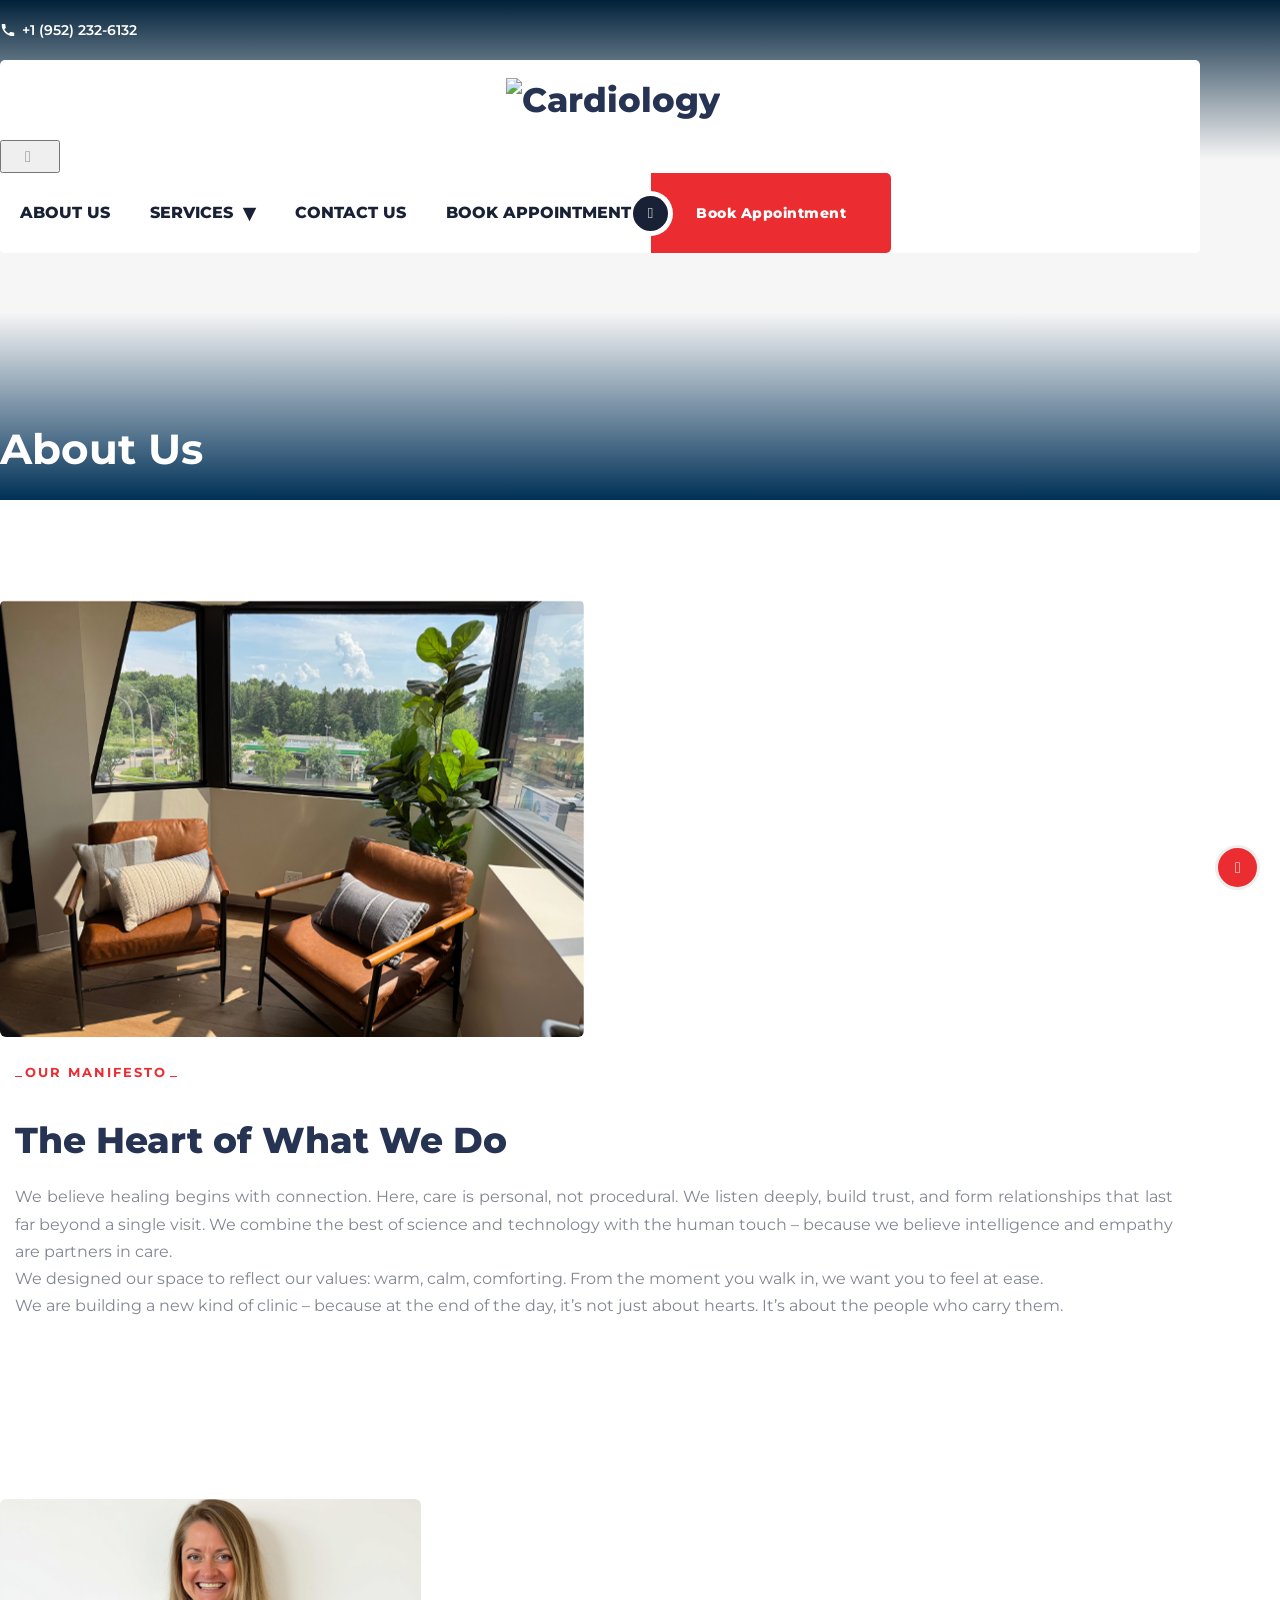
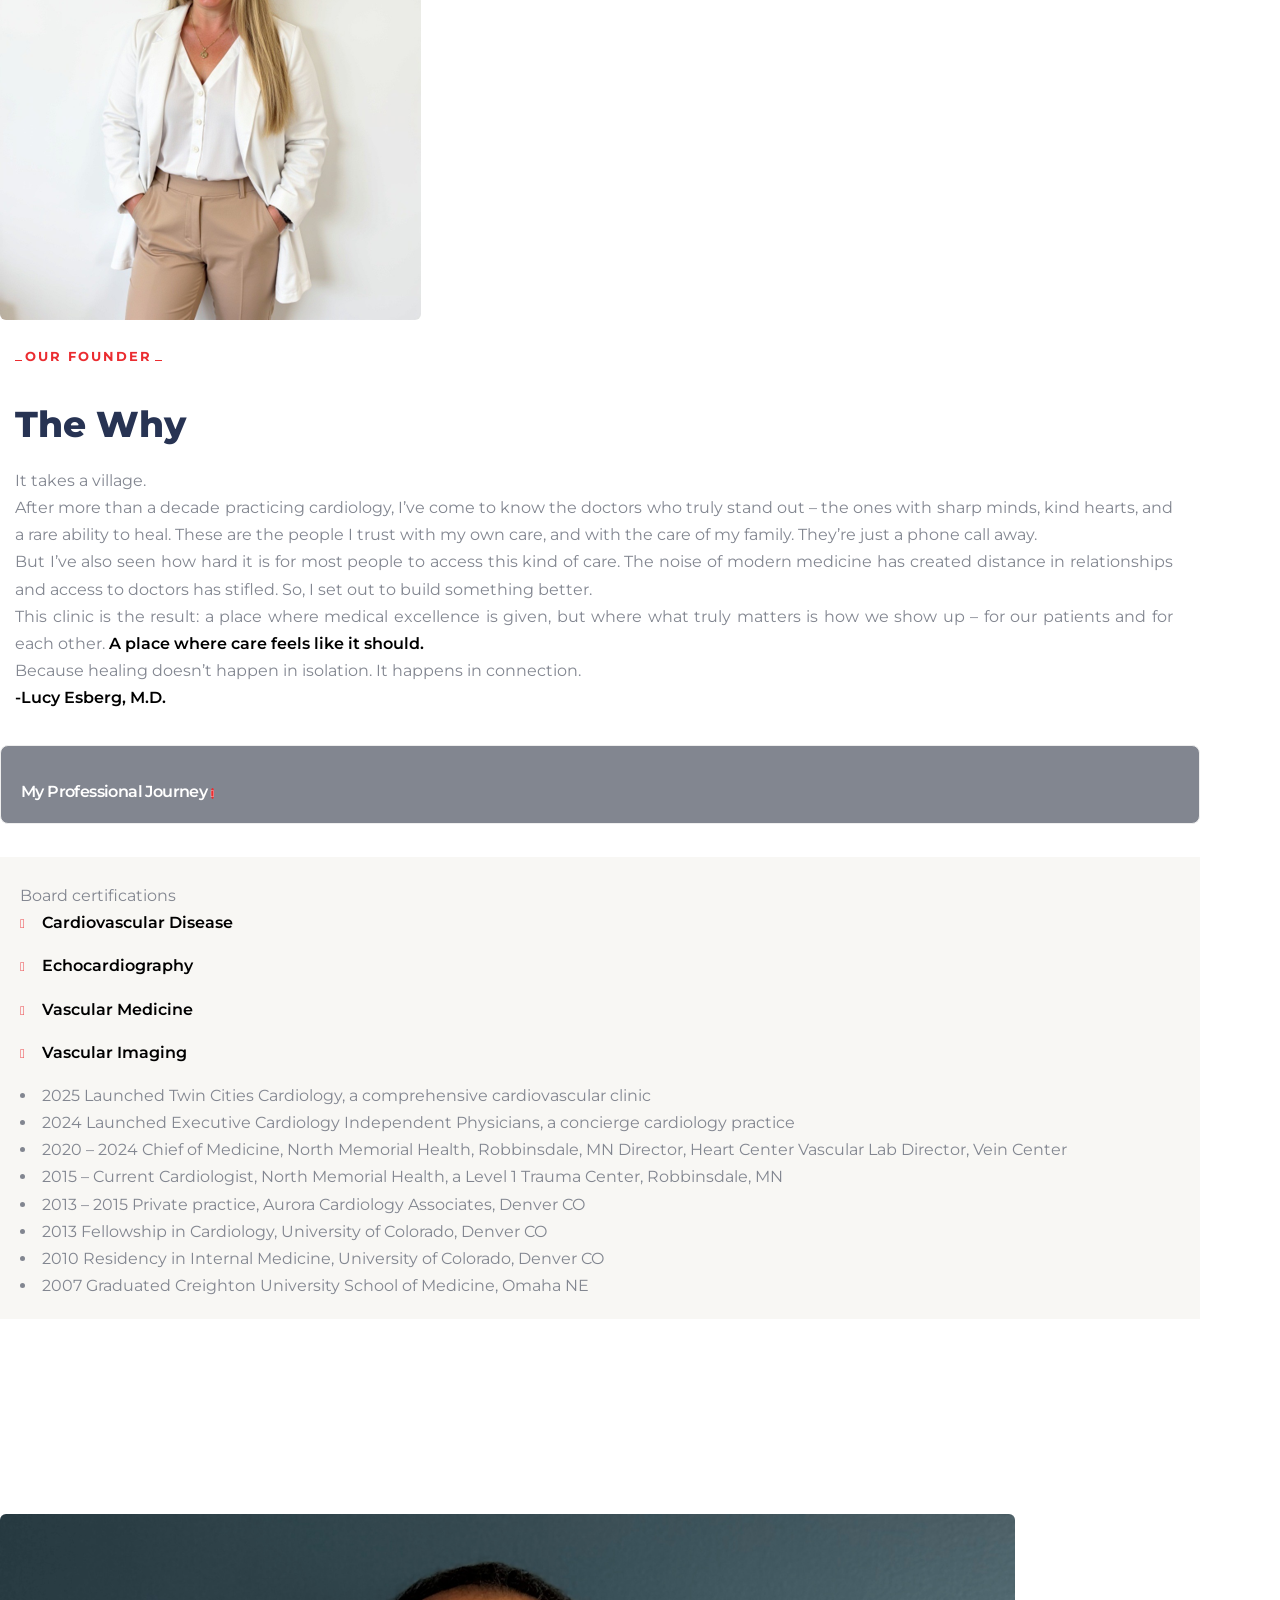
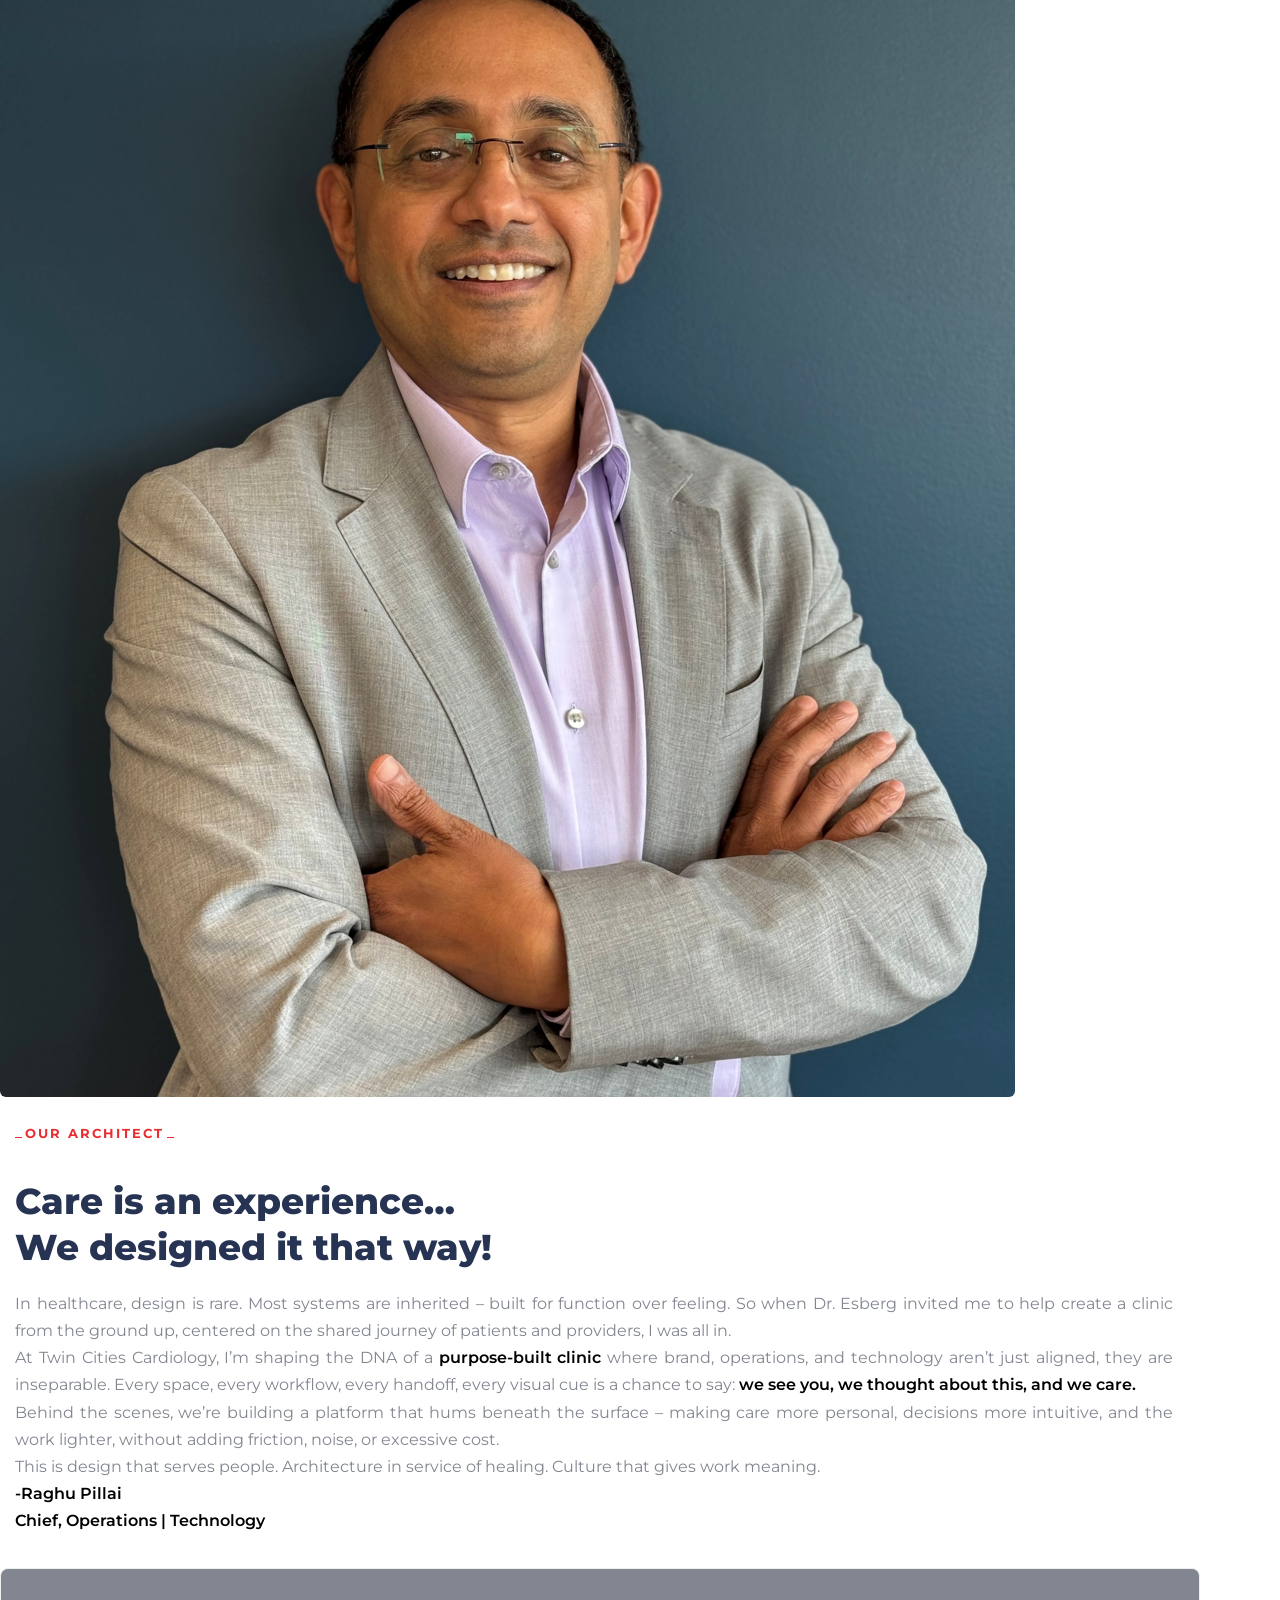
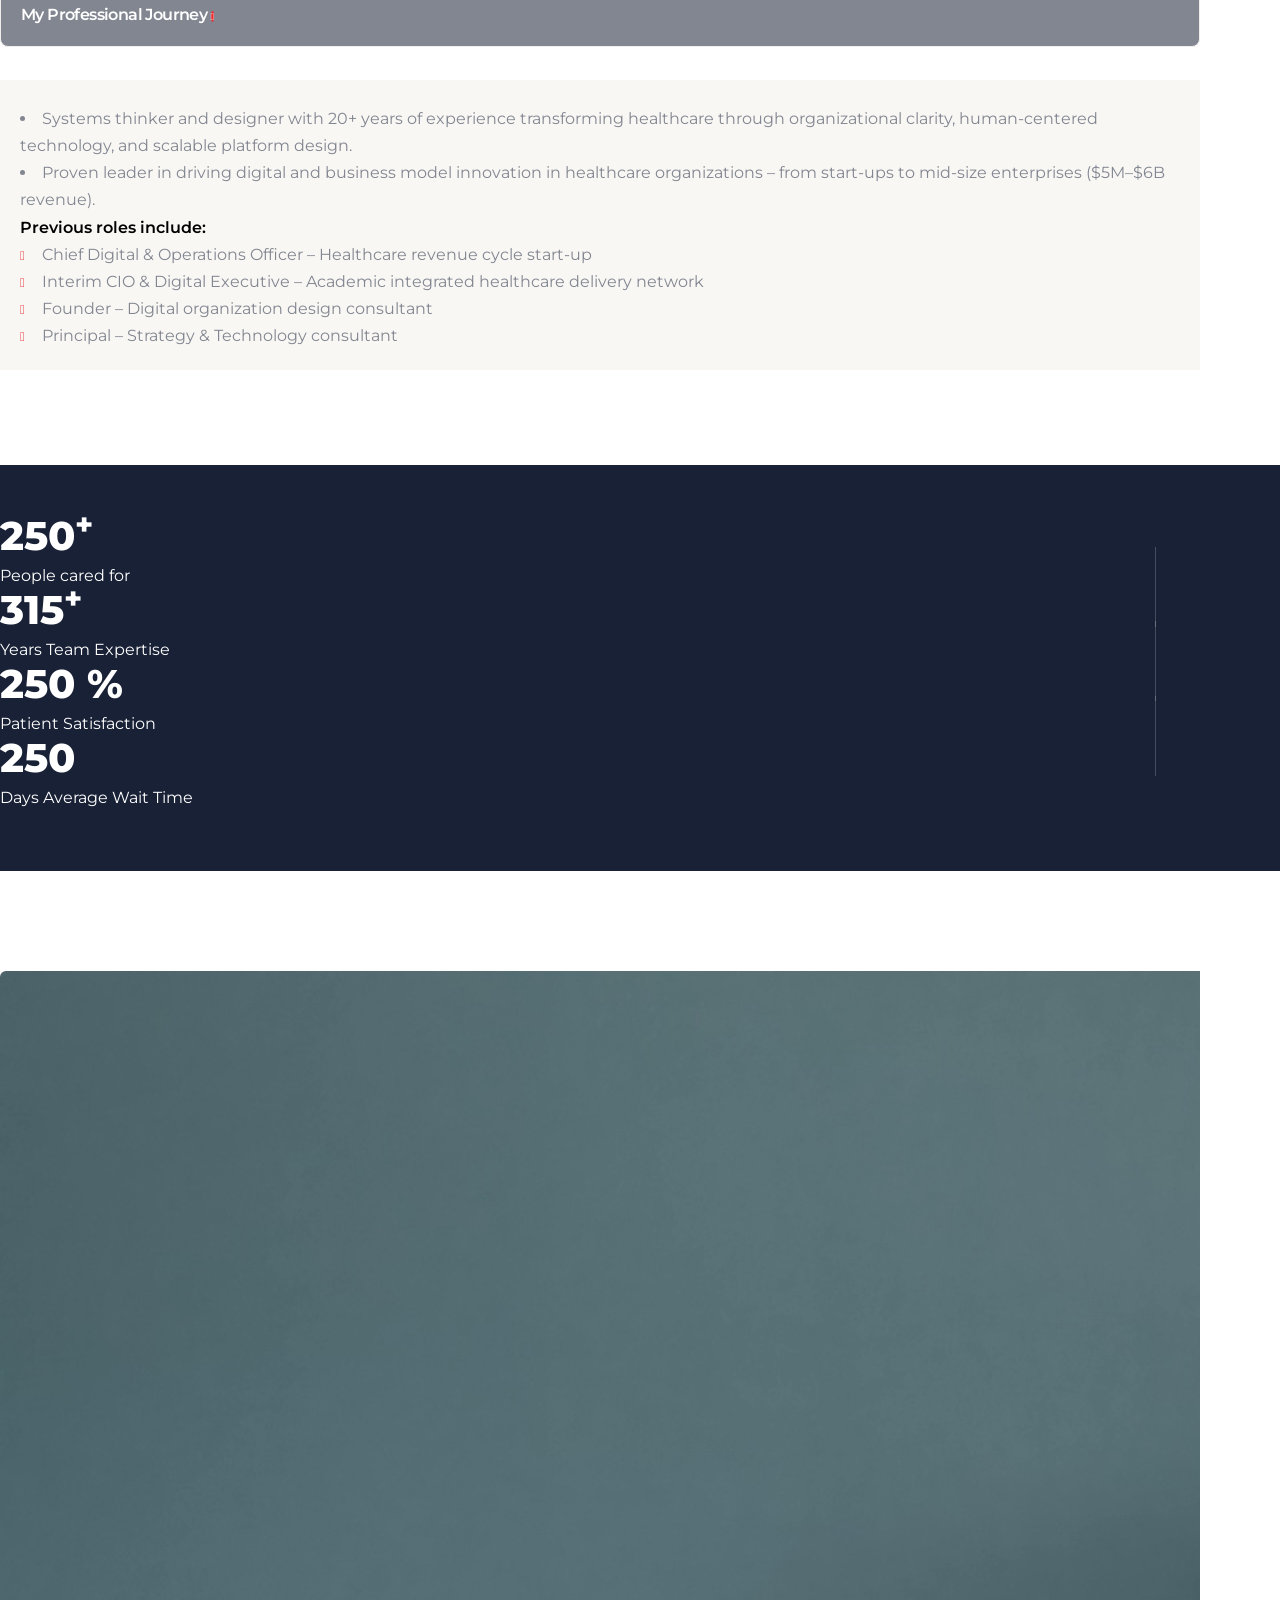
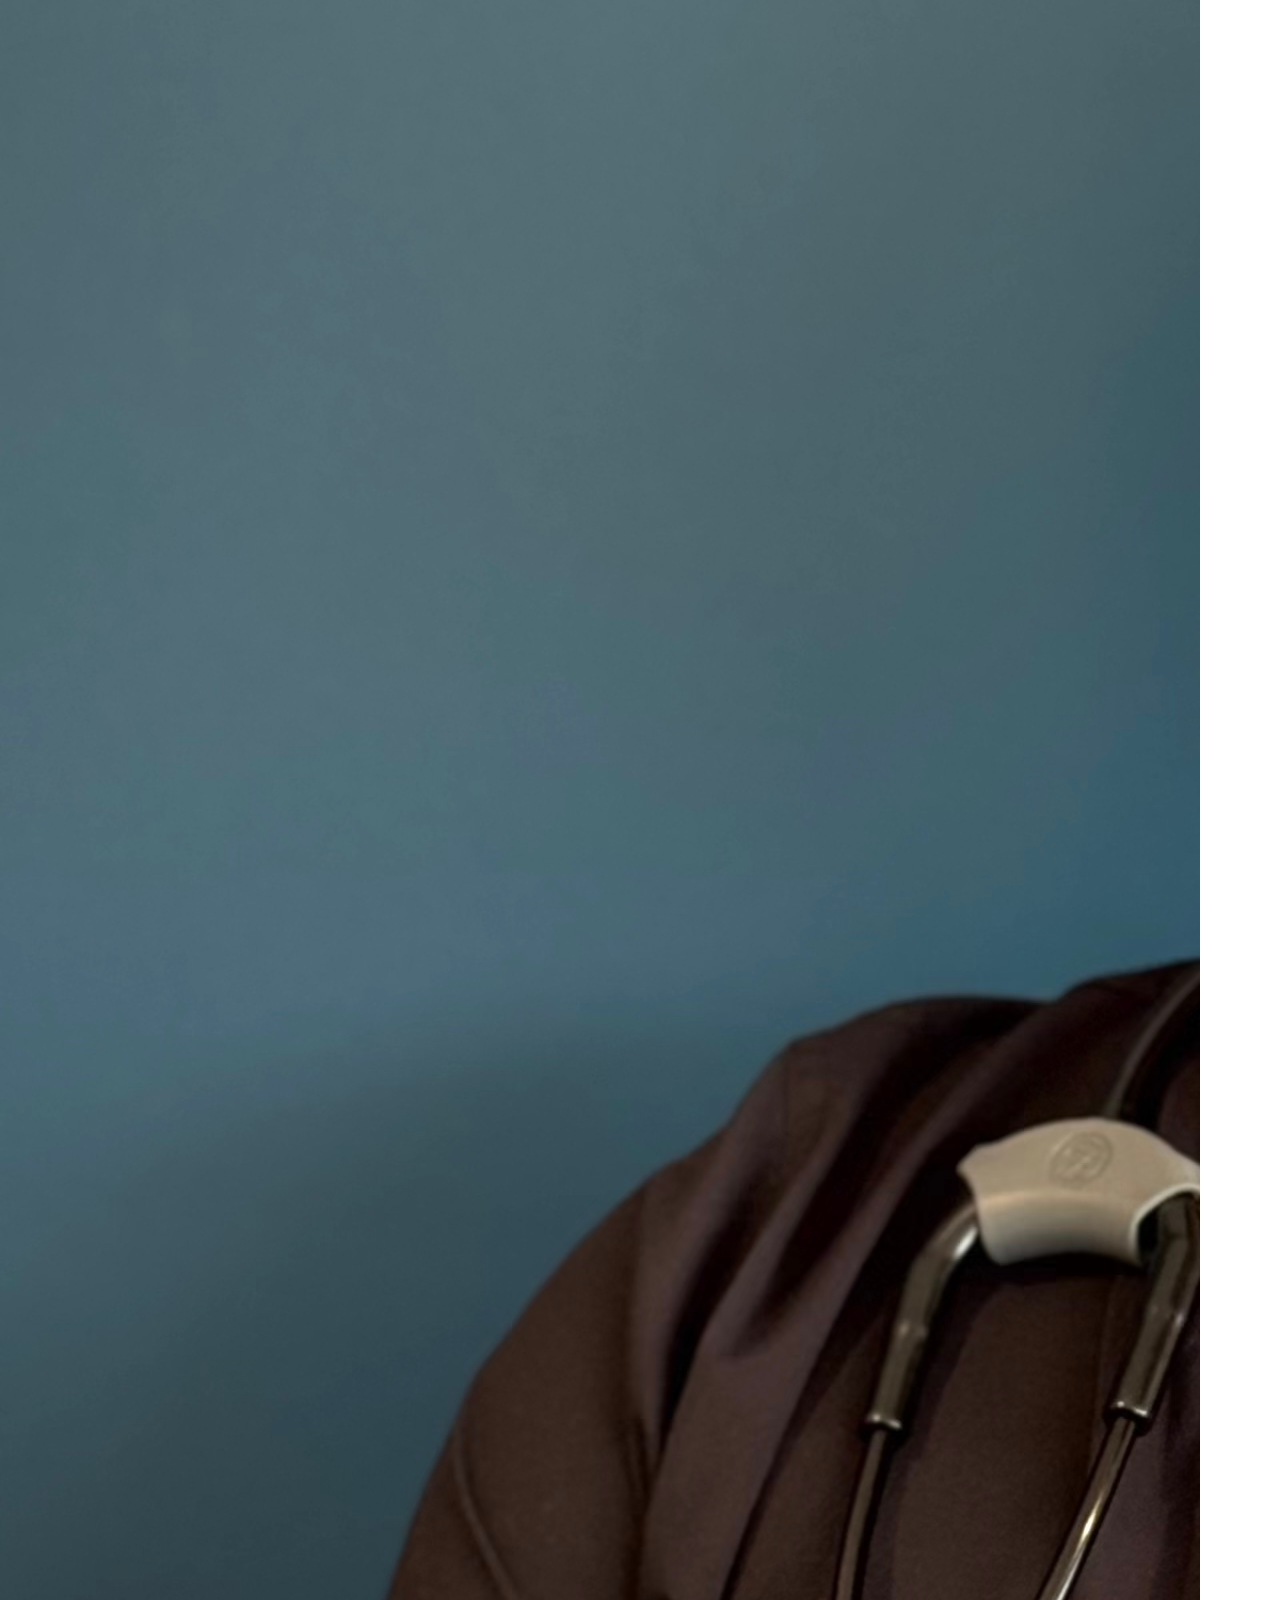
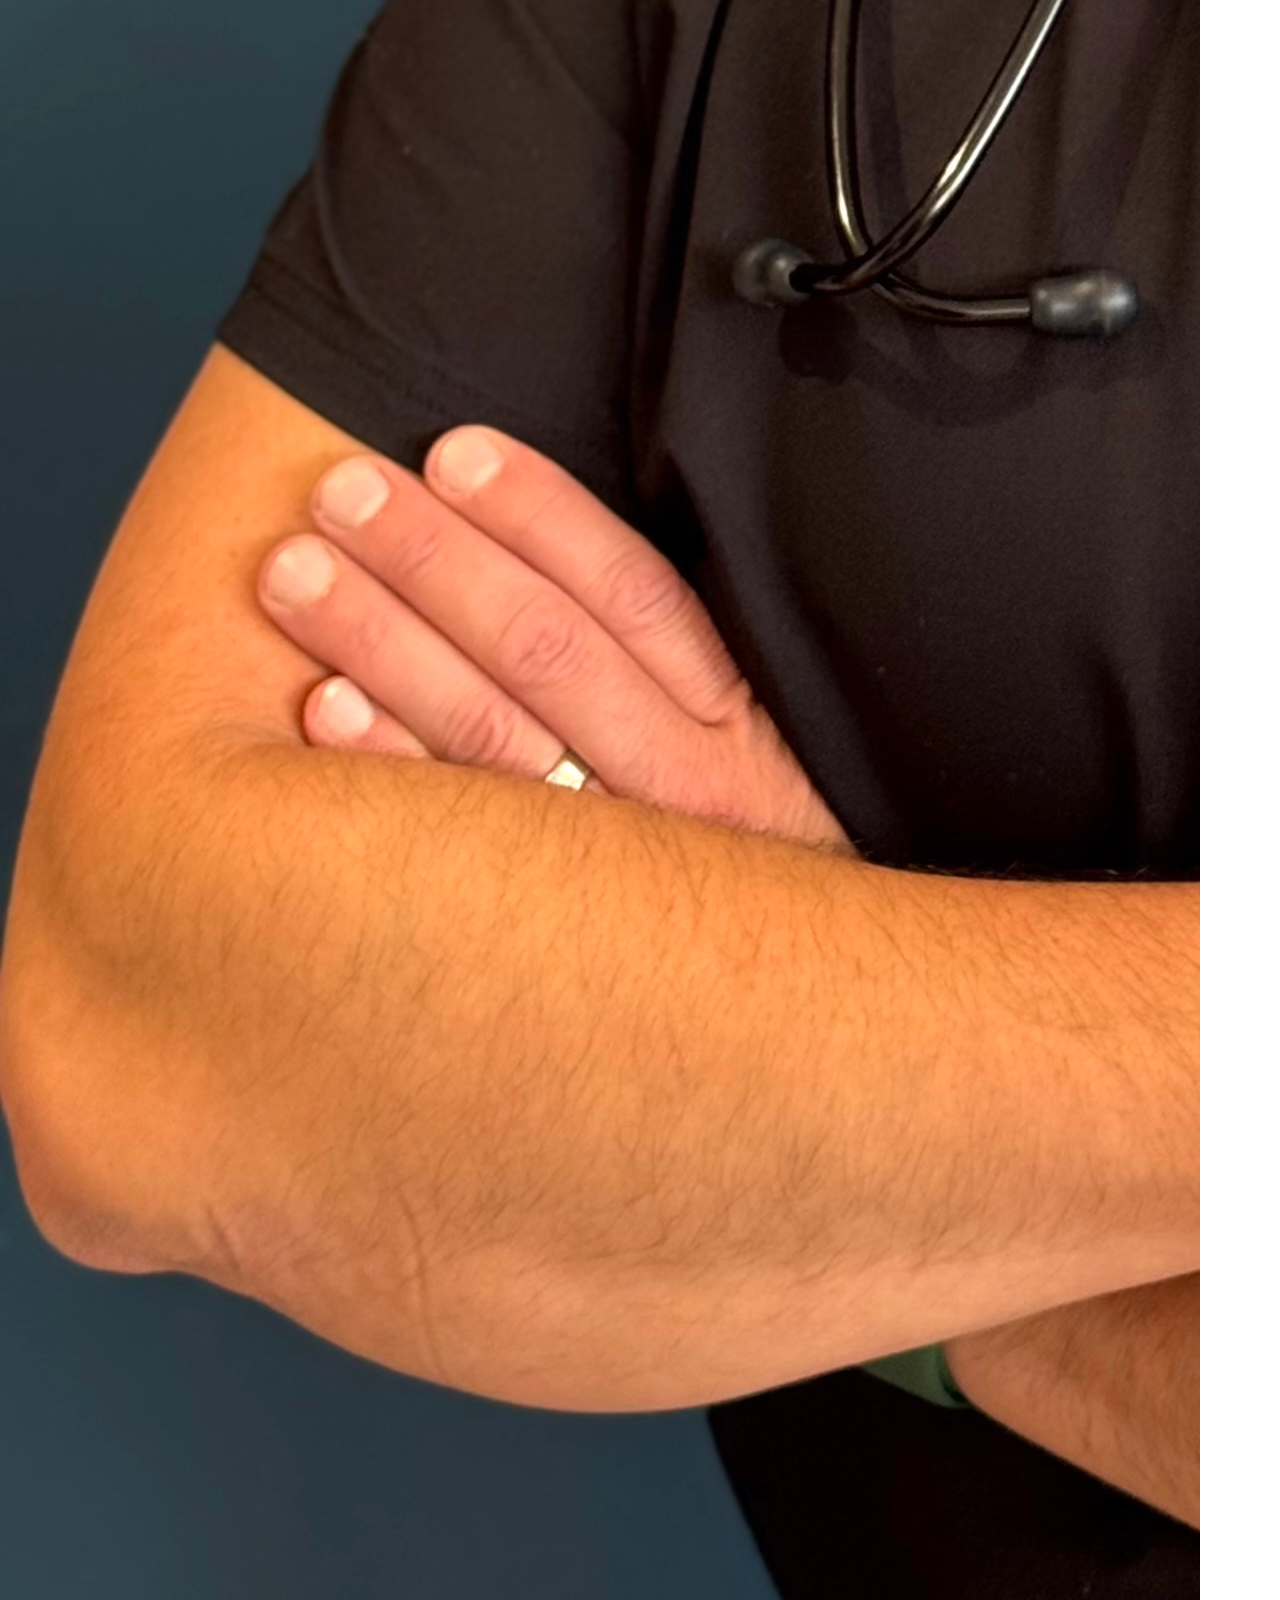
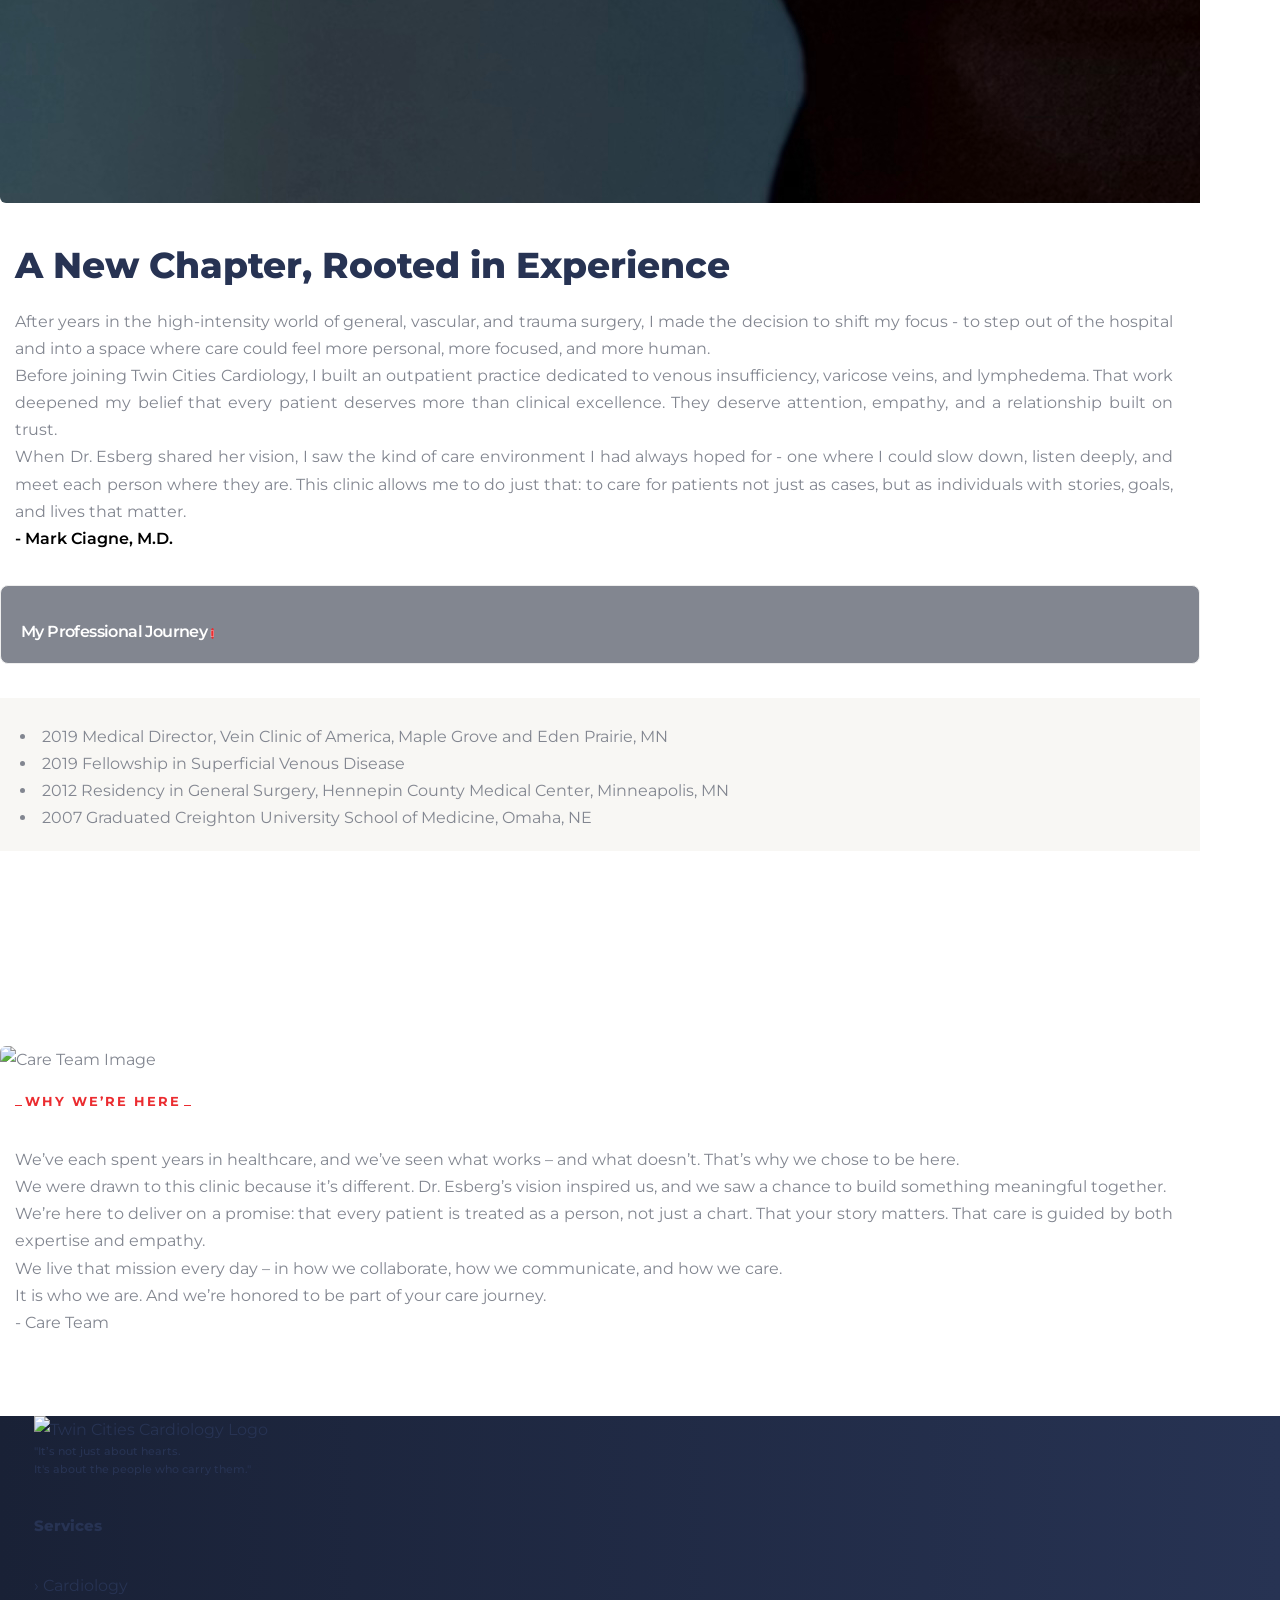
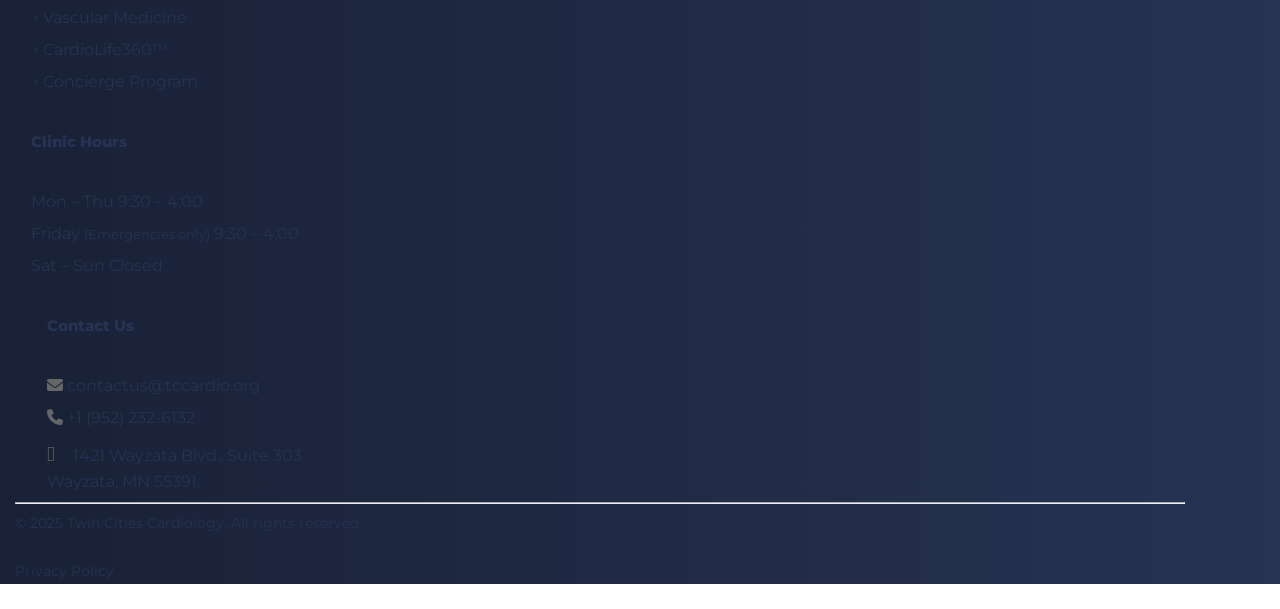
==== commit 63ddc32d: "Changed exechealth physical" ====
--- a/about-us.html
+++ b/about-us.html
@@ -352,7 +352,7 @@
                                     </li>
                                     <li>
                                       <a href="executivehealthphysical.html"
-                                        >Executive Health Physical</a
+                                        >CardioLife360™</a
                                       >
                                     </li>
                                     <li>
@@ -1177,7 +1177,7 @@
                       <a
                         href="/executivehealthphysical.html"
                         class="text-decoration-none text-light"
-                        >› Executive Health Physical</a
+                        >› CardioLife360™</a
                       >
                     </li>
                     <li>
@@ -1416,6 +1416,29 @@
               window.open(mapUrl, "_blank");
             });
         </script>
+        <script>
+          document.addEventListener("DOMContentLoaded", function () {
+            const navbarCollapse = document.getElementById(
+              "navbarSupportedContent"
+            );
+            let hasHiddenScroll = false; // Flag to track first-time execution
+
+            // When menu opens
+            navbarCollapse.addEventListener("shown.bs.collapse", function () {
+              if (!hasHiddenScroll) {
+                document.body.style.overflow = "hidden"; // Disable scroll only first time
+                hasHiddenScroll = true;
+              } else {
+                document.body.style.overflow = ""; // Keep scroll enabled from second time
+              }
+            });
+
+            // When menu closes
+            navbarCollapse.addEventListener("hidden.bs.collapse", function () {
+              document.body.style.overflow = ""; // Always enable scroll when closing
+            });
+          });
+        </script>
       </div>
     </div>
   </body>
--- a/css/shortcode.css
+++ b/css/shortcode.css
@@ -87,7 +87,7 @@
   background-color: var(--pbmit-global-color);
 }
 .pbmit-heading-subheading .pbmit-title {
-  font-family: Geologica, sans-serif;
+  font-family: Montserrat, sans-serif;
   font-weight: 800;
   font-size: 40px;
   line-height: 50px;
@@ -513,7 +513,7 @@
   line-height: 34px;
   font-weight: 900 !important;
   color: #192136;
-  font-family: Geologica, sans-serif;
+  font-family: Montserrat, sans-serif;
   font-style: normal;
 }
 .pbminfotech-ele-fid-style-1 .pbmit-fid-title {
@@ -1327,7 +1327,7 @@
 .pbmit-testimonial-style-2 .pbminfotech-box-img:after {
   position: absolute;
   content: "“";
-  font-family: Geologica, sans-serif;
+  font-family: Montserrat, sans-serif;
   top: -20px;
   left: -20px;
   width: 48px;
@@ -1405,7 +1405,7 @@
   margin: 0;
   border: 0;
   background: transparent;
-  font-family: Geologica, sans-serif;
+  font-family: Montserrat, sans-serif;
   font-weight: 300;
 }
 .pbmit-testimonial-style-2 .pbminfotech-box-author {
@@ -1972,7 +1972,7 @@
   margin-bottom: 30px !important;
   padding: 0 !important;
   position: relative;
-  font-family: Geologica, sans-serif;
+  font-family: Montserrat, sans-serif;
   font-weight: 800;
   font-size: 22px;
   line-height: 30px;
--- a/css/base.css
+++ b/css/base.css
@@ -309,7 +309,7 @@
 }
 a.link-btn,
 .link-btn a {
-  font-family: "Geologica", Arial, Helvetica, sans-serif;
+  font-family: "Montserrat", Arial, Helvetica, sans-serif;
   font-weight: 700;
   text-transform: uppercase;
   font-size: 14px;
@@ -1073,3 +1073,12 @@
   -o-transform: translateY(0);
   transform: translateY(0);
 }
+.my-tcc-link {
+  color: var(--pbmit-white-color);
+}
+.my-tcc-link:hover {
+  color: var(--pbmit-global-color);
+}
+.text-tcc {
+  color: rgba(var(--bs-white-rgb),var(--bs-text-opacity)) !important;
+}
--- a/css/responsive.css
+++ b/css/responsive.css
@@ -206,7 +206,7 @@
   .container-xl,
   .container-xxl {
     padding-right: calc(var(--bs-gutter-x) * 0.8);
-    padding-left: calc(var(--bs-gutter-x) * 0.8);
+    /* padding-left: calc(var(--bs-gutter-x) * 0.8); */
   }
 
   /** Main menu resoposive **/
